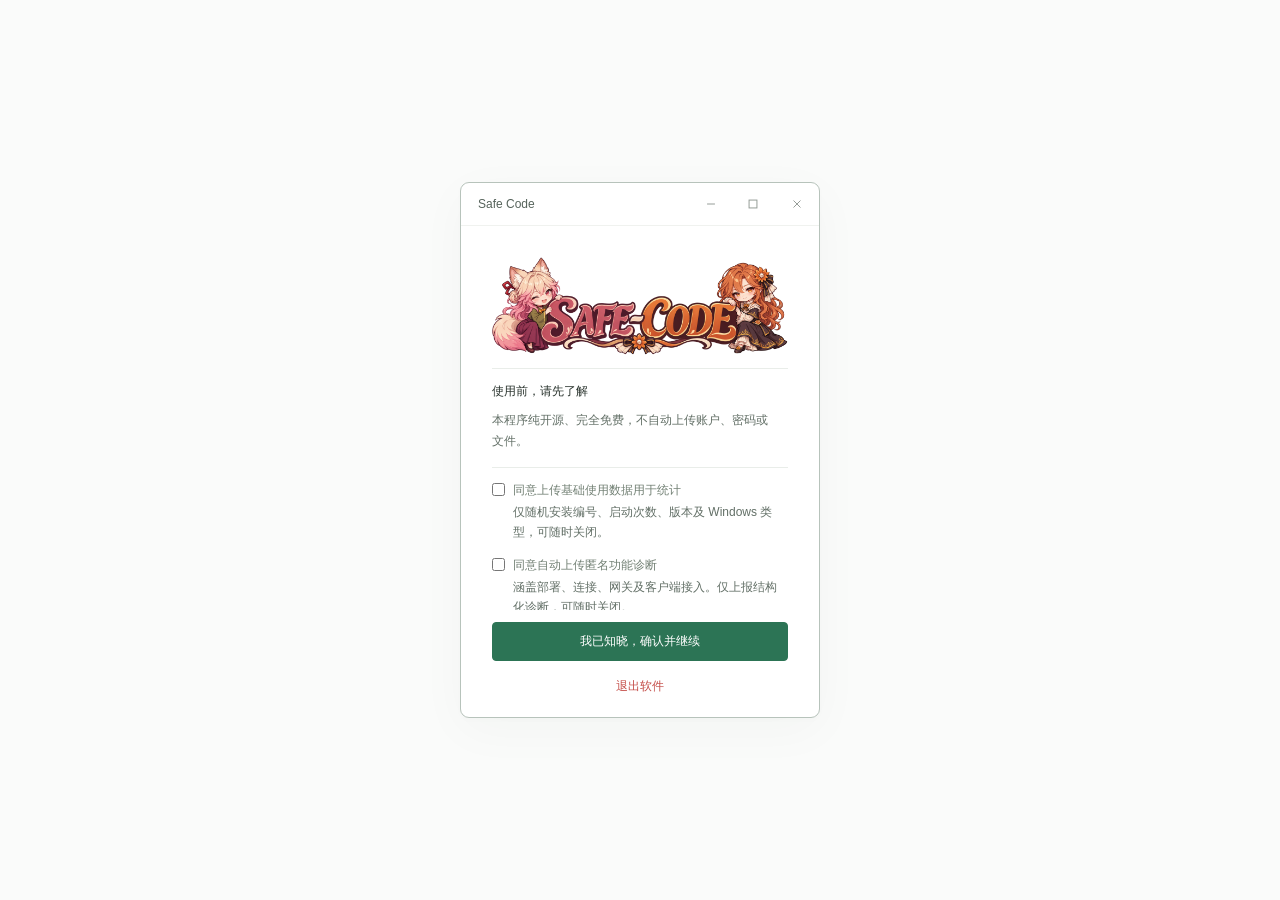
==== web/index.html @ e432a62a "Release 0.4.15 with gateway revision indicators and desktop conversation recovery" ====
<!doctype html>
<html lang="zh-CN">
<head><meta charset="UTF-8"><meta name="viewport" content="width=device-width,initial-scale=1"><title>Safe Code</title><link rel="stylesheet" href="styles.css"></head>
<body>
<main class="window" id="window" aria-label="Safe Code 应用窗口">
  <header class="titlebar"><div class="titlebar-brand"><span class="app-name">Safe Code</span><button id="title-update-notice" class="update-notice" data-open-services hidden title="打开更新与反馈"><span class="update-notice-dot" aria-hidden="true"></span>发现新版本</button></div><div class="window-controls"><button id="minimize" class="window-control" aria-label="最小化" title="最小化"><svg viewBox="0 0 16 16"><path d="M3.5 8h9"/></svg></button><button id="maximize" class="window-control" aria-label="最大化" title="最大化"><svg viewBox="0 0 16 16"><rect x="3.5" y="3.5" width="9" height="9"/></svg></button><button id="close" class="close" aria-label="关闭窗口" title="关闭窗口"><svg viewBox="0 0 16 16"><path d="m4 4 8 8m0-8-8 8"/></svg></button></div></header>
  <section class="screen" id="notice-screen" hidden>
    <div class="notice-content">
    <div class="intro"><img class="notice-logo" src="../assets/safe-code-logo.png" alt="Safe Code" width="2172" height="724"></div>
    <div class="declaration"><h2>使用前，请先了解</h2><p>本程序纯开源、完全免费，不自动上传账户、密码或文件。</p></div>
    <label class="usage-consent"><input type="checkbox" id="usage-consent"><span>同意上传基础使用数据用于统计<small>仅随机安装编号、启动次数、版本及 <span data-os-label>Windows</span> 类型，可随时关闭。</small></span></label><label class="usage-consent"><input type="checkbox" id="diagnostics-consent"><span>同意自动上传匿名功能诊断<small>涵盖部署、连接、网关及客户端接入。仅上报结构化诊断，可随时关闭。</small></span></label><div class="diagnostic-notice" role="note" aria-label="诊断须知">
      <p>诊断须知：开启后自动上传操作结果、失败阶段及错误分类，使用随机安装编号、会话编号和问题编号关联重试，不采集真实身份。网关请求失败时附带连接阶段、HTTP 状态、并发槽位和上游明确返回的错误类型及请求编号。</p>
      <p>提交反馈时，会附带本次使用中最近一次失败的诊断摘要（24 小时内），不上传原始日志。</p>
      <p>关闭匿名诊断会清除本机诊断关联编号，之后的反馈不附带诊断。已上传诊断保留 30 天，反馈及其摘要保留 180 天。</p>
    </div><div class="notice-services"><button class="text-button" data-open-services>更新与反馈</button></div></div><div class="bottom-actions"><button class="primary" id="accept">我已知晓，确认并继续</button><button class="plain" id="exit">退出软件</button></div>

  </section>
  <section class="screen" id="login-screen" hidden>
    <div class="login-heading"><div class="login-methods"><span class="kicker">连接你的工作空间</span><button type="button" class="text-button" id="desktop-key-login" hidden>API Key 接入</button></div><h1>登录服务器</h1><p>填写 VPS 控制台提供的服务器登录信息。</p></div>
    <form id="login-form" autocomplete="off">
      <label for="ip">IP 地址</label><input id="ip" name="ip" placeholder="例如 203.0.113.10" required spellcheck="false" autocomplete="off">
      <label for="username">用户名</label><input id="username" name="username" placeholder="例如 root" required spellcheck="false" autocomplete="off">
      <label for="password">密码</label><div class="password-wrap"><input id="password" name="password" type="password" placeholder="请输入服务器密码" required autocomplete="off"><button type="button" class="reveal" id="reveal" aria-label="显示密码"></button></div>
      <div id="connection-message" class="connection-message" role="status"></div><p class="rating-disclosure">服务器 IP 地址将进行 Net.Coffee 评分。</p>
      <button class="primary" id="connect" type="submit">连接服务器</button>
      <div class="login-help-actions"><button class="primary" id="advanced-connect" type="button">高级连接</button><button class="login-help-button" id="login-help" type="button">这些信息在哪？</button></div>
    </form>
    <button class="text-button" id="restore-saved-login" type="button" hidden>读取已保存的登录信息</button>
    <button class="plain back" id="back">返回使用声明</button>
  </section>
  <section class="screen api-access" id="api-screen" aria-labelledby="api-title" hidden>
    <header class="api-heading">
      <div><h1 id="api-title" tabindex="-1">API 接入</h1><p id="api-state" role="status"><span aria-hidden="true"></span><b id="api-state-label">未接入</b><span id="api-device"></span></p></div>
      <button class="text-button" id="api-server-mode" type="button">服务器模式</button>
    </header>
    <dl class="api-metrics">
      <div><dt>本次接入时长</dt><dd id="api-duration">—</dd></div>
      <div><dt>钱包余额</dt><dd id="api-balance">—</dd></div>
      <div><dt>累计费用</dt><dd id="api-spend">—</dd></div>
    </dl>
    <section class="api-usage" aria-labelledby="api-usage-title">
      <header class="api-usage-heading"><div><h2 id="api-usage-title">模型用量</h2><p>当前 Key 累计</p></div><button class="text-button" type="button" id="api-usage-refresh">刷新用量</button></header>
      <div class="api-usage-table" id="api-usage-content">
        <table id="api-model-table" hidden><thead><tr><th scope="col">模型</th><th scope="col">用量（Token）</th><th scope="col">费用（USD）</th></tr></thead><tbody id="api-models"></tbody></table>
        <p id="api-usage-message" role="status">正在查询用量…</p>
      </div>
    </section>
    <footer class="api-actions">
      <div><button class="text-button" type="button" id="api-manage-key">接入设置</button><button class="text-button" type="button" data-open-services>更新与反馈</button></div>
      <div><button class="key-secondary" type="button" id="api-switch-key">更换 Key</button><button class="primary" type="button" id="api-open-claude">打开 Claude Desktop</button></div>
    </footer>
  </section>
  <section class="workspace" id="workspace-screen" hidden>
    <div id="connection-progress" class="connection-progress" hidden role="status"><span class="connection-spinner" aria-hidden="true"></span><span id="connection-progress-text">正在连接服务器…</span><button id="cancel-connect" class="text-button">取消连接</button><button id="retry-connect" class="text-button" hidden>重试</button><button id="edit-connection" class="text-button" hidden>返回登录</button></div><div class="connected-header"><div class="connection-card"><div class="ip-addresses"><div class="ip-address-row"><span class="ip-address-label">入口 IP</span><span class="ip-address-value" id="server-ingress"></span></div><div class="ip-address-row"><span class="ip-address-label">出口 IP</span><span class="ip-address-value" id="server-address"></span></div></div><dl id="server-resources" class="server-resources" aria-label="服务器实时资源监控" title="连接服务器后每5秒更新；内存与硬盘按 GiB 显示"><div><dt>CPU</dt><dd id="resource-cpu">—</dd></div><div><dt>内存</dt><dd id="resource-memory">— / — G</dd></div><div><dt>硬盘</dt><dd id="resource-disk">— / — G</dd></div></dl><div class="connection-details-row"><p class="server-metadata"><span id="server-user"></span> <span class="separator">/</span> Ubuntu 24.04 <span class="separator">/</span> SSH</p><button type="button" id="update-login-password" class="text-button credential-entry" hidden>更新登录密码</button></div></div><section class="network-card" aria-label="服务器网络状态"><div class="network-top"><div><span class="metric-label">连接延迟 </span><strong>168 <small>ms</small></strong></div><div><span class="metric-label">丢包率 </span><strong>0 <small>%</small></strong></div></div><div class="ip-intel"><div class="ip-intel-label"><span>IP 归属与评分</span><span id="rating-state"></span></div><div class="ip-intel-data"><span id="ip-location">美国 · 纽约</span><strong><span id="ip-score">85</span><small id="score-unit"> / 100</small></strong></div></div><div class="environment-rating" title="连接后自动在VPS工作用户的Chrome环境中检测；风险分越低越好，属于非官方估计。"><span>环境评分</span><strong id="environment-rating-result" role="status">未连接</strong></div><span id="score-source">Net.Coffee · IP 评分</span></section><div class="header-controls"><div class="mode-buttons" aria-label="工作模式"><button class="mode-button active" id="deployment-mode" aria-pressed="true">部署模式</button><button class="mode-button" id="maintenance-mode" aria-pressed="false">维护模式</button><button type="button" class="mode-button" id="desktop-key-workspace" hidden>API Key 接入</button></div><div class="header-extras"><nav class="resource-links" aria-label="相关链接"><a class="resource-link" data-resource="vps"><svg viewBox="0 0 24 24" aria-hidden="true"><circle cx="12" cy="12" r="9"/><path d="M3 12h18M12 3c-5 5-5 13 0 18M12 3c5 5 5 13 0 18M5 7h14M5 17h14"/></svg><span>VPS 推荐</span></a><a class="resource-link" data-resource="qq"><svg class="brand-icon" viewBox="0 0 24 24" aria-hidden="true"><path d="M12 2C8.7 2 6.8 4.6 7 8c-1 1.3-1.3 3-1.4 4.4L3.8 16c-.4 1 .2 1.7 1 1.2l1.4-1c.5 1.8 1.5 3.1 2.6 3.8l-2 1c-.9.5-.5 1 1 1h3l1.2-1 1.2 1h3c1.5 0 1.9-.5 1-1l-2-1c1.1-.7 2.1-2 2.6-3.8l1.4 1c.8.5 1.4-.2 1-1.2l-1.8-3.6C18.3 11 18 9.3 17 8c.2-3.4-1.7-6-5-6Z"/><ellipse class="icon-cutout" cx="12" cy="14.8" rx="4" ry="4.2"/><ellipse class="icon-cutout" cx="10.1" cy="6.8" rx="1" ry="1.5"/><ellipse class="icon-cutout" cx="13.9" cy="6.8" rx="1" ry="1.5"/><path class="icon-cutout" d="m10 9 2-1 2 1-2 1Z"/></svg><span>QQ 群</span></a><a class="resource-link" data-resource="github"><svg class="brand-icon" viewBox="0 0 24 24" aria-hidden="true"><path d="M12 2C6.48 2 2 6.48 2 12c0 4.42 2.87 8.17 6.84 9.49.5.09.68-.22.68-.48v-1.86c-2.78.6-3.37-1.18-3.37-1.18-.45-1.16-1.11-1.47-1.11-1.47-.91-.62.07-.61.07-.61 1 .07 1.53 1.03 1.53 1.03.89 1.53 2.34 1.09 2.91.83.09-.65.35-1.09.64-1.34-2.22-.25-4.56-1.11-4.56-4.94 0-1.09.39-1.99 1.03-2.69-.1-.25-.45-1.27.1-2.65 0 0 .84-.27 2.75 1.03A9.58 9.58 0 0 1 12 6.82c.85 0 1.71.11 2.51.34 1.91-1.3 2.75-1.03 2.75-1.03.55 1.38.2 2.4.1 2.65.64.7 1.03 1.6 1.03 2.69 0 3.84-2.34 4.69-4.58 4.94.36.31.68.92.68 1.85v2.75c0 .27.18.58.69.48A10 10 0 0 0 22 12c0-5.52-4.48-10-10-10Z"/></svg><span>GitHub</span></a></nav><img class="header-illustration" src="../assets/workspace-mascot.png" alt="" width="156" height="156" draggable="false"></div></div></div>
    <div class="deployment-panel" id="deployment-panel"><div class="deployment-heading"><h2>配置开发环境</h2><span>按步骤部署，或一次完成。</span></div>
    <div class="steps" id="steps"></div>
    <div class="deploy-footer"><div><span id="overall-status" role="status">0 / 7 已完成</span><p id="overall-detail">请先分别打开前两项「自定义」并保存设置。</p><p id="reboot-required" role="status" hidden>系统更新已安装，需要重启服务器。</p></div><div class="batch-actions"><button class="text-button" id="cancel-selection" hidden>取消</button><button class="primary" id="deploy-all" disabled>一键部署</button></div></div>
    </div>
    <section class="maintenance-panel" id="maintenance-panel" hidden>
      <div class="maintenance-cards unified-maintenance-cards">
        <button class="maintenance-card" id="account-card"><svg viewBox="0 0 24 24"><circle cx="12" cy="8" r="4"/><path d="M4 21v-2a8 8 0 0 1 16 0v2"/></svg><h3>工作账户</h3><p>查看用户名与密码</p><span>查看账户</span></button>
        <article class="maintenance-card desktop-card"><button class="maintenance-card-trigger" id="desktop-card"><svg viewBox="0 0 24 24"><rect x="3" y="3" width="18" height="13" rx="2"/><path d="M12 16v5M7 21h10"/></svg><h3>远程桌面</h3><p>打开并连接服务器桌面</p><span>打开桌面</span></button><button type="button" id="desktop-resolution" class="text-button resolution-link">分辨率设置</button></article>
        <button class="maintenance-card" id="terminal-card"><svg viewBox="0 0 24 24"><rect x="3" y="4" width="18" height="16" rx="2"/><path d="m7 9 3 3-3 3m6 0h4"/></svg><h3>SSH 终端</h3><p>打开终端并连接服务器</p><span>连接终端</span></button>
        <article class="advanced-card"><div class="advanced-copy"><svg viewBox="0 0 24 24"><path d="M3 7V5a1 1 0 0 1 1-1h5l2 3h9a1 1 0 0 1 1 1v11a1 1 0 0 1-1 1H4a1 1 0 0 1-1-1Z"/><path d="M9 13h6m-3-3v6"/></svg><div><h3>目录挂载</h3><p id="mount-summary">将本机目录挂载到服务器，支持多组目录。</p></div></div><div class="advanced-actions"><span id="mount-state">未安装</span><button class="deploy-button" id="install-mount">安装</button><button class="deploy-button" id="mount-settings">设置</button></div></article>
        <article class="advanced-card"><div class="advanced-copy"><svg viewBox="0 0 24 24"><rect x="3" y="4" width="18" height="16" rx="2"/><path d="M3 9h18m-13 4-2 2 2 2m8-4 2 2-2 2"/></svg><div><h3>CloudCLI 网页界面</h3><p>在浏览器中使用 Claude Code。</p></div></div><div class="advanced-actions"><span id="cloud-state">未安装</span><button class="deploy-button" id="install-cloud">安装</button><button class="deploy-button" id="open-cloud" disabled>打开</button><button class="deploy-button" id="open-cloud-remote" disabled>其它设备打开</button></div></article>
        <article class="advanced-card"><div class="advanced-copy"><svg viewBox="0 0 24 24"><path d="M4 7h15m-4-4 4 4-4 4M20 17H5m4-4-4 4 4 4"/></svg><div><h3>出入口 IP</h3><p id="ip-policy-summary">入口用于接入，住宅 IP 用于出站。</p></div></div><div class="advanced-actions"><span id="ip-policy-state">未锁定</span><button class="deploy-button" id="change-ips">更换IP</button><button class="deploy-button" id="socks-experimental">开发模式</button></div></article>
        <article class="advanced-card host-control-card"><div class="advanced-copy"><svg viewBox="0 0 24 24"><rect x="3" y="3" width="18" height="13" rx="2"/><path d="M8 21h8m-4-5v5M7 8l3 2-3 2m6 0h4"/></svg><div><h3>本机远程控制</h3><p id="host-summary">让服务器上的 AI 连接本机命令行，操作本机文件和程序。</p></div></div><div class="host-card-actions"><span id="host-state">未启用</span><button class="deploy-button" id="host-manage" disabled>设置</button></div></article>
        <article class="advanced-card claude-desktop-card"><div class="advanced-copy"><img class="client-logo" src="../assets/claude-client.png" alt="" width="22" height="22"><div><div class="client-card-heading"><h3>Claude Desktop 接入</h3><button type="button" class="text-button" id="desktop-key-settings" hidden>API Key 接入</button></div><p>使用 Safe Code API Key 连接服务器上的 Claude。</p><p id="claude-connection-reason" role="status"></p></div></div><div class="bridge-card-actions"><span id="claude-desktop-state">未启用</span><button type="button" class="deploy-button" id="claude-desktop-launch" disabled aria-label="打开 Claude Desktop 客户端">打开客户端</button><button class="deploy-button" id="claude-desktop-manage" disabled>网关设置</button></div></article>
        <article class="advanced-card bridge-card"><div class="advanced-copy"><img class="client-logo" src="../assets/codex-client.webp" alt="" width="22" height="22"><div><div class="client-card-heading"><h3>本地 Codex 接入</h3><p class="bridge-credit" id="bridge-credit">特别鸣谢：亚撒西の空白</p></div><p id="bridge-summary">习惯 Codex 客户端？在里面连接服务器上的 Claude。</p></div></div><div class="bridge-card-actions"><span id="bridge-state">未启动</span><button type="button" class="deploy-button" id="codex-launch" disabled aria-label="打开 Codex 客户端">打开客户端</button><button class="deploy-button" id="bridge-manage" disabled>设置</button></div></article>
      </div>
    </section>
    <div class="workspace-bottom"><span>SAFE CODE <span class="separator">/</span> 开源 · 免费 · 本地运行</span><div class="gateway-statuses"><button type="button" id="mount-guard-status" class="text-button inactive" title="查看挂载守护状态">挂载守护 · 未挂载</button><span id="claude-gateway-status" aria-live="polite" class="gateway-status inactive">Claude 未接入</span><span id="codex-gateway-status" aria-live="polite" class="gateway-status inactive">Codex网关未启用</span></div><div class="workspace-bottom-actions"><button class="text-button" data-open-services id="services-entry">更新与反馈</button></div>
      <div class="public-gateway-footer" id="public-gateway-footer" hidden>
        <button type="button" id="public-gateway-runtime" class="gateway-status">公网网关 · 正在读取</button>
        <div id="footer-claude-limits" class="gateway-quota" role="group" aria-label="Claude 订阅用量" hidden>
          <span>Claude 用量</span><span hidden>5 小时剩余 <strong data-limit="five_hour"></strong></span><span hidden>7 天剩余 <strong data-limit="seven_day"></strong></span><button type="button" class="quota-refresh" aria-label="查询 Claude 用量" title="查询 Claude 用量"><svg aria-hidden="true" viewBox="0 0 24 24" fill="none" stroke="currentColor" stroke-width="2" stroke-linecap="round" stroke-linejoin="round"><path d="M20 8a8 8 0 1 0 0 8m0-12v4h-4"/></svg></button>
        </div>
      </div>
    </div>
  </section>
</main>
<dialog class="account-window" id="maintenance-result" aria-labelledby="result-title"><header class="titlebar"><span class="app-name" id="result-title">工作账户</span><button class="close" id="close-result" aria-label="关闭账户窗口"><svg viewBox="0 0 16 16"><path d="m4 4 8 8m0-8-8 8"/></svg></button></header><div class="account-body"><h2>工作账户</h2><p class="account-description">用于登录远程桌面和日常开发。</p><div id="result-body"></div><button class="primary" id="account-done">关闭</button></div></dialog>
<dialog id="key-list-dialog" class="config-dialog" aria-labelledby="key-list-title">
  <header class="titlebar"><span class="app-name" id="key-list-title">更换 Key</span><button class="close" type="button" id="key-list-close" aria-label="关闭"><svg viewBox="0 0 16 16"><path d="m4 4 8 8m0-8-8 8"/></svg></button></header>
  <div class="config-body key-library">
    <div class="key-list-heading"><h2>已保存的 Key</h2><button type="button" class="text-button" id="key-add">添加 Key</button></div>
    <div id="key-list"></div>
    <form id="key-add-form" autocomplete="off" hidden>
      <label for="key-label">名称</label><input id="key-label" maxlength="64" placeholder="例如：测试网关" required>
      <label for="key-code">接入 Key</label><input type="password" id="key-code" maxlength="2048" autocomplete="off" spellcheck="false" placeholder="粘贴完整接入 Key" required>
      <div><button type="button" class="text-button" id="key-add-cancel">取消</button><button class="key-secondary" type="submit">保存 Key</button></div>
    </form>
    <p id="key-list-status" role="status"></p>
    <small>切换后会重新打开 Claude Desktop。</small>
  </div>
</dialog>
<dialog id="desktop-key-dialog" class="config-dialog" aria-labelledby="desktop-key-title">
  <header class="titlebar"><span class="app-name" id="desktop-key-title">Safe Code API · Key 接入</span><button type="button" class="close" id="desktop-key-close" aria-label="关闭"><svg viewBox="0 0 16 16"><path d="m4 4 8 8m0-8-8 8"/></svg></button></header>
  <form id="desktop-key-form" class="config-body" autocomplete="off">
    <p class="config-description">粘贴 Safe Code API 签发的 Key，即可连接远端 Claude Code。<br>使用时请保持 SafeCode 运行。</p>
    <div id="desktop-key-field"><label for="desktop-key-input">接入 Key</label><input type="password" id="desktop-key-input" placeholder="粘贴完整接入 Key" autocomplete="off" spellcheck="false" maxlength="2048" required></div>
    <p id="desktop-key-progress" role="status" aria-live="polite"></p>
    <div class="config-footer"><button type="button" class="text-button" id="key-library-entry">已保存的 Key</button><button type="button" class="text-button" id="desktop-key-replace" hidden>更换 Key</button><button type="button" class="text-button" id="desktop-key-refresh" hidden>刷新模型</button><button type="button" class="text-button" id="desktop-key-disable" hidden>停用接入</button><button type="submit" class="primary" id="desktop-key-enable">验证并启用</button><button type="button" class="primary" id="desktop-key-resume" hidden>重新启用</button><button type="button" class="primary" id="desktop-key-open" disabled hidden><span>打开<br>Claude Desktop</span></button></div>
  </form>
</dialog>
<dialog id="ip-policy-dialog" class="config-dialog" aria-labelledby="ip-policy-title"><header class="titlebar"><span class="app-name" id="ip-policy-title">出入口 IP 设置</span><button class="close" id="close-ip-policy" aria-label="关闭出入口设置"><svg viewBox="0 0 16 16"><path d="m4 4 8 8m0-8-8 8"/></svg></button></header><form id="ip-policy-form" class="config-body"><h2>入口与出口，各司其职。</h2><p class="config-description">从服务器检测到的地址中选择，不支持手动输入。</p><div class="ip-choice-field"><label id="ingress-ip-label" for="ingress-ip-trigger">入口 IP</label><div class="ip-picker" data-ip-picker="ingress-ip-input"><select id="ingress-ip-input" hidden tabindex="-1" aria-hidden="true"></select></div></div><div class="ip-choice-field"><label id="egress-ip-label" for="egress-ip-trigger">出口 IP</label><div class="ip-picker" data-ip-picker="egress-ip-input"><select id="egress-ip-input" hidden tabindex="-1" aria-hidden="true"></select></div></div><label class="policy-toggle"><input type="checkbox" id="lock-ingress"><span>锁定入口接入<small>管理连接仅通过指定的入口 IP。</small></span></label><label class="policy-toggle"><input type="checkbox" id="lock-egress"><span>固定住宅出口</span></label><div class="config-footer"><span id="ip-policy-hint">保存前验证入口与真实出口，失败自动回退。</span><button class="primary" type="submit">保存设置</button></div></form></dialog>
<dialog id="socks-dialog" class="config-dialog" aria-labelledby="socks-title">
  <header class="titlebar"><span class="app-name" id="socks-title">开发模式</span><button type="button" class="close" id="socks-close" aria-label="关闭开发模式"><svg viewBox="0 0 16 16"><path d="m4 4 8 8m0-8-8 8"/></svg></button></header>
  <form class="config-body" id="socks-form">
    <h2>SOCKS5 整机出口</h2>
    <p class="config-description">保留机房 IP 接入，把 Ubuntu 主机主动发起的 TCP 和 UDP 连接通过代理出站。</p>
    <div class="socks-warning" role="note"><strong>开发功能，谨慎使用</strong><p>代理故障时，受控的出站连接会中断。原入口的入站回复保留，包括 SSH 管理连接。</p></div>
    <div id="socks-setup">
      <label for="socks-url">SOCKS5 代理地址</label>
      <div class="socks-input-row">
        <input id="socks-url" type="password" placeholder="socks5://用户名:密码@公网IPv4:端口" maxlength="2048" autocomplete="off" spellcheck="false" aria-describedby="socks-input-hint">
        <button type="button" class="deploy-button" id="socks-test" disabled>检测 TCP / UDP</button>
      </div>
      <small id="socks-input-hint">支持带认证的公网 IPv4 代理。UDP 中继需使用同一 IP。</small>
      <label class="policy-toggle socks-consent"><input type="checkbox" id="socks-confirm" disabled><span>我了解出站可能中断，确认启用整机代理</span></label>
    </div>
    <dl class="socks-results" aria-live="polite">
      <div><dt>TCP</dt><dd id="socks-tcp">待检测</dd></div>
      <div><dt>UDP</dt><dd id="socks-udp">待检测</dd></div>
      <div><dt>对外出口 IP</dt><dd id="socks-observed">待检测</dd></div>
    </dl>
    <div class="config-footer">
      <span id="socks-status" role="status">连接 Ubuntu 服务器后可使用。</span>
      <button class="primary" type="submit" id="socks-enable" disabled>启用整机出口</button>
      <button class="deploy-button" type="button" id="socks-disable" hidden>停用并恢复原出口</button>
    </div>
  </form>
</dialog>
<dialog id="localization-dialog" class="config-dialog" aria-labelledby="localization-title"><header class="titlebar"><span class="app-name" id="localization-title">本土化设置</span><button class="close" id="close-localization" aria-label="关闭本土化设置"><svg viewBox="0 0 16 16"><path d="m4 4 8 8m0-8-8 8"/></svg></button></header><form id="localization-form" class="config-body"><h2>选择服务器的所在地</h2><p class="config-description">所在地决定部署使用的时区和系统语言。</p><label for="locale-region">所在地<select id="locale-region" required><option value="" disabled selected>请选择所在地</option><option value="jp">日本</option><option value="us_ny">美国 · 纽约</option><option value="us_la">美国 · 洛杉矶</option><option value="sg">新加坡</option><option value="gb">英国</option><option value="de">德国</option><option value="de_fra">德国 · 法兰克福</option><option value="kr">韩国</option></select></label><div class="locale-preview"><div><span>时区</span><strong id="locale-timezone"></strong></div><div><span>系统语言</span><strong id="locale-language"></strong></div><div><span>Locale</span><strong id="locale-code"></strong></div></div><div class="config-footer"><span id="locale-hint" role="status">请先选择所在地。</span><button class="primary" type="submit" disabled>保存设置</button></div></form></dialog>
<dialog id="bridge-dialog" class="config-dialog bridge-dialog" aria-labelledby="bridge-title"><header class="titlebar"><span class="app-name" id="bridge-title">本地 Codex 接入</span><button type="button" class="close" id="bridge-close" aria-label="关闭 Codex 接入设置">×</button></header><form id="bridge-form" class="config-body"><h2>用熟悉的 Codex 界面，与 Claude 工作</h2><p class="config-description">通过 SSH 调用当前服务器上的 Claude Code。需要先在服务器完成 Claude 登录；本机需要 Codex，可使用 CC Switch 添加供应商。使用期间保持 Safe Code 运行。</p><div class="bridge-fields"><label>Claude 模型<input id="bridge-model" value="sonnet" required maxlength="80" placeholder="sonnet / opus / haiku 或完整模型标识"></label><label>本机端口<input id="bridge-port" type="number" min="1024" max="65535" value="18797" required></label></div><p class="config-description">模型名称不代表账户已有权限，实际可用性需以 Claude 账户及真实请求为准。</p><label class="bridge-check"><input type="checkbox" id="bridge-write"><span>允许修改当前 Codex 项目<small>按 Codex 现有审批设置执行；不勾选时，项目仅供读取。默认严格模式不开放本机命令行和浏览器工具。</small></span></label><label class="bridge-check"><input type="checkbox" id="bridge-consent"><span>我已阅读第三方适配器警告，同意通过 VPS 使用 Claude<small>随包提供的第三方适配组件未数字签名。聊天、附件和允许共享的项目内容会交给 VPS 与 Claude 处理，消耗你自己的 Claude 额度。文本会尝试脱敏；图片/PDF 仍需自行检查。</small></span></label><div id="bridge-config-area" hidden><div class="bridge-connect-info"><span>本机接口</span><code id="bridge-url"></code></div><div class="bridge-config-buttons"><button type="button" class="deploy-button" id="bridge-copy-config">复制供应商配置</button><button type="button" class="deploy-button" id="bridge-copy-key">复制本机密钥</button></div><p class="config-description">CC Switch 中选择 Codex，新增供应商，填写上述接口及本机密钥，再粘贴配置。由你按需切换，不自动覆盖现有供应商。密钥只用于本机适配器，勿截图或发给他人。</p><textarea id="bridge-config" readonly aria-label="Codex 供应商配置" spellcheck="false"></textarea></div><p id="bridge-progress" role="status" aria-live="polite"></p><div class="config-footer"><span id="bridge-dialog-state">未启动</span><button class="primary" type="submit" id="bridge-start" disabled>部署并启动</button><button class="deploy-button" type="button" id="bridge-stop" hidden>停止适配器</button></div><p class="bridge-credit">特别鸣谢：亚撒西の空白 · 第三方许可证随完整测试包保留</p></form></dialog>
<dialog id="claude-desktop-dialog" class="config-dialog claude-desktop-dialog" aria-labelledby="claude-desktop-title">
  <header class="titlebar"><span class="app-name" id="claude-desktop-title">Safe Code API · 公网网关</span><button type="button" class="close" id="claude-desktop-close" aria-label="关闭公网网关设置">×</button></header>
  <form class="config-body" id="safe-code-api-form">
    <div class="claude-desktop-content">
      <p class="config-description">为 Claude Desktop 签发 Safe Code API Key。请妥善保管密钥，持有者可以通过网关使用 VPS 上的 CloudCLI。</p>
      <p id="safe-code-api-progress" class="config-description" role="status"></p>
      <div id="safe-code-cloudcli-config" hidden>
        <p class="config-description">此 VPS 已有 CloudCLI 账户。请在 <a id="safe-code-open-cloudcli" href="#">CloudCLI 设置</a> 中创建后端 API Key，填入下方后继续启用。</p>
        <label for="safe-code-cloudcli-api-key">CloudCLI API Key<input id="safe-code-cloudcli-api-key" type="password" maxlength="512" autocomplete="off"></label>
      </div>
    </div>
    <div class="config-footer">
      <span id="claude-desktop-dialog-state">未启用</span>
      <div class="gateway-footer-actions">
        <button type="button" class="deploy-button" id="safe-code-api-repair" disabled>故障修复</button>
        <button type="button" class="primary" id="safe-code-api-update" hidden disabled>更新网关</button>
        <button type="submit" class="primary" id="safe-code-api-enable" disabled>启用</button>
        <button type="button" class="primary" id="safe-code-api-manage" disabled>管理网关</button>
      </div>
    </div>
  </form>
</dialog>
<dialog id="gateway-repair-dialog" class="config-dialog gateway-repair-dialog" aria-labelledby="gateway-repair-title">
  <header class="titlebar"><span class="app-name" id="gateway-repair-title">Safe Code API · 故障修复</span><button type="button" class="close" data-close-gateway-repair aria-label="关闭故障修复">×</button></header>
  <form class="config-body" id="gateway-repair-form">
    <h2>重装公网网关</h2>
    <p class="config-description">使用当前 Safe Code 客户端内置版本重新安装，保留 API Key、证书、用量记录和监听设置。</p>
    <label class="policy-toggle">
      <input type="checkbox" id="gateway-repair-cloudcli">
      <span>同时重装 CloudCLI<small>重新安装已部署的官方版本，保留账号、对话和项目。</small></span>
    </label>
    <p id="gateway-repair-status" class="config-description" role="status">重装期间服务会短暂中断，建议等正在运行的请求完成。</p>
    <div class="config-footer">
      <button type="button" class="text-button" id="gateway-repair-back" data-close-gateway-repair>取消</button>
      <button type="submit" class="primary" id="gateway-repair-start">开始重装</button>
    </div>
  </form>
</dialog>
<dialog id="host-dialog" class="config-dialog host-dialog" aria-labelledby="host-title"><header class="titlebar"><span class="app-name" id="host-title">本机远程控制</span><button type="button" class="close" id="host-close" aria-label="关闭本机远程控制设置">×</button></header><form id="host-form" class="config-body"><h2>让服务器上的 AI 连接这台电脑</h2><p class="config-description">部署后，将生成的命令发给服务器上的 AI，它就能通过 SSH 进入本机命令行。需要保持 Safe Code 运行。</p><div class="host-permission-note"><strong>这会授予 AI 操作本电脑的能力</strong><p>AI 可以执行命令、运行程序，以及读取、修改、删除当前 Windows 账户可访问的文件。如该账户具有管理员权限，AI 也可能以管理员权限操作。请只向你信任的服务器和 AI 开放。</p><p>停用会断开控制通道，不会撤销已经执行的操作。</p></div><label for="host-alias">连接别名<input id="host-alias" maxlength="32" pattern="[a-z][a-z0-9_-]{0,31}" autocomplete="off" placeholder="例如 win 或 local"></label><label class="policy-toggle host-risk"><input type="checkbox" id="host-risk"><span>我已了解并同意授予上述权限<small>当前 Windows 账户需具有管理员权限，部署时会请求确认；仅通过专用加密通道访问。</small></span></label><div id="host-command-area" hidden><p class="config-description">请将下面这条命令发给服务器上的 AI，让它连接你的电脑：</p><div class="host-command-row"><input id="host-command" readonly aria-label="给 AI 的 SSH 连接命令"><button type="button" class="deploy-button" id="host-copy">复制命令</button></div></div><p id="host-progress" role="status" aria-live="polite"></p><div class="config-footer"><span id="host-dialog-state">未启用</span><button class="primary" id="host-enable" type="submit" disabled>同意并开始部署</button><button type="button" class="deploy-button" id="host-disable" hidden>停用本机控制</button></div></form></dialog>
<dialog id="mount-dialog" class="mount-dialog" aria-labelledby="mount-title"><header class="titlebar"><span class="app-name" id="mount-title">目录挂载设置</span><button type="button" class="close" id="close-mount" aria-label="关闭挂载设置"><svg viewBox="0 0 16 16"><path d="m4 4 8 8m0-8-8 8"/></svg></button></header><form id="mount-form"><div class="mount-intro"><h2>挂载你的本地目录</h2><p>请选择新的或空的服务器目录。挂载成功后会自动显示在 CloudCLI 项目列表中。</p></div><div id="mount-list"></div><button type="button" class="add-mount" id="add-mount">＋ 添加目录</button><div class="mount-footer"><span id="mount-count">支持多组目录挂载</span><button class="primary" type="submit">保存设置</button></div></form></dialog>
<dialog id="client-window" class="client-window" aria-labelledby="client-window-title"><header class="titlebar"><span class="app-name" id="client-window-title"></span><button class="close" id="close-client" aria-label="关闭客户端窗口"><svg viewBox="0 0 16 16"><path d="m4 4 8 8m0-8-8 8"/></svg></button></header><iframe id="client-frame" title="客户端窗口"></iframe></dialog>
<button id="restore-window" hidden aria-label="恢复 Safe Code 窗口">Safe Code <span>恢复窗口</span></button>
<dialog id="account-settings" class="config-dialog"><header class="titlebar"><span class="app-name">自定义工作环境</span><button type="button" class="close" onclick="this.closest('dialog').close()" aria-label="关闭"><svg viewBox="0 0 16 16"><path d="m4 4 8 8m0-8-8 8"/></svg></button></header><form id="account-settings-form" class="config-body"><label>机器名称<input id="custom-hostname" required maxlength="63" pattern="[a-zA-Z0-9](?:[a-zA-Z0-9\-]{0,61}[a-zA-Z0-9])?" title="使用 1–63 位字母、数字或短横线，首尾须为字母或数字。" placeholder="例如 safe-workstation"></label><label>工作用户名<input id="custom-username" required maxlength="31" pattern="[a-z][a-z0-9_\-]{1,30}" title="使用 2–31 位小写字母、数字、下划线或短横线，以小写字母开头。" value="workspace"></label><label>工作密码<div class="password-wrap"><input id="custom-password" type="password" minlength="12" maxlength="256" title="留空或输入 12–256 位工作密码。" autocomplete="new-password" placeholder="至少 12 位；留空保留旧密码或自动生成"><button type="button" class="reveal" data-reveal="custom-password" aria-label="显示密码"></button></div></label><p class="config-description" id="account-custom-hint">将按这些设置部署工作环境。</p><div class="config-footer"><span></span><button class="primary" type="submit">保存</button></div></form></dialog>
<dialog id="remote-folder-dialog" class="config-dialog"><header class="titlebar"><span class="app-name">选择服务器目录</span><button type="button" class="close" onclick="this.closest('dialog').close()" aria-label="关闭"><svg viewBox="0 0 16 16"><path d="m4 4 8 8m0-8-8 8"/></svg></button></header><div class="config-body"><div class="folder-toolbar"><button type="button" id="folder-new" class="text-button">新建空白文件夹</button><button id="folder-up" class="text-button">上一级</button><span id="folder-path"></span></div><div id="folder-list" role="list"></div><p id="folder-error" role="status"></p><pre id="folder-log" class="folder-log" role="log" aria-live="polite"></pre><button type="button" id="folder-retry" class="text-button" hidden>重试读取</button><div class="config-footer"><span></span><button id="folder-confirm" class="primary">选择此目录</button></div></div></dialog>
<dialog id="create-folder-dialog" class="config-dialog" aria-labelledby="create-folder-title"><header class="titlebar"><span class="app-name" id="create-folder-title">新建空白文件夹</span><button type="button" class="close" aria-label="关闭" onclick="this.closest('dialog').close()">×</button></header><form id="create-folder-form" class="config-body"><label for="create-folder-name">文件夹名称<input id="create-folder-name" required maxlength="128" autocomplete="off" placeholder="例如 my-project"></label><p class="config-description" id="create-folder-parent"></p><p id="create-folder-error" role="status"></p><div class="config-footer"><span>创建成功后会自动选中。</span><button class="primary" type="submit">创建并选择</button></div></form></dialog>
<dialog id="services-dialog" class="config-dialog" aria-labelledby="services-title">
  <header class="titlebar"><span class="app-name" id="services-title">更新与反馈</span><button type="button" class="close" onclick="this.closest('dialog').close()" aria-label="关闭"><svg viewBox="0 0 16 16"><path d="m4 4 8 8m0-8-8 8"/></svg></button></header>
  <div class="config-body">
    <div class="service-section"><h3>软件更新</h3><p id="update-status" role="status">从 GitHub 检查正式版本。</p><div class="service-buttons"><button class="deploy-button" id="check-update">检查更新</button><button class="deploy-button" id="release-page" hidden>打开下载页</button><button class="deploy-button" id="download-update" hidden>下载更新</button><button class="deploy-button" id="install-update" hidden>安装更新</button></div></div>
    <form id="feedback-form" class="service-section"><h3>意见反馈</h3><textarea id="feedback-message" minlength="5" maxlength="4000" rows="3" required placeholder="请描述遇到的问题，不要填写密码或密钥。"></textarea><p id="feedback-status" role="status">提交你填写的文字及软件版本；开启匿名诊断时，可关联最近一次失败的问题编号与诊断摘要。</p><button class="primary" id="feedback-send" type="submit">提交反馈</button></form>
    <div class="service-section service-consents">
      <label class="usage-consent"><input type="checkbox" id="settings-usage-consent"><span>同意上传基础使用数据用于统计</span></label>
      <label class="usage-consent"><input type="checkbox" id="settings-diagnostics-consent"><span>同意自动上传匿名功能诊断</span></label>
      <p id="usage-detail">基础统计和匿名诊断默认关闭，须主动勾选并确认声明才会自动上报。基础统计仅含随机安装编号、启动次数、版本及 <span data-os-label>Windows</span> 类型。匿名诊断覆盖部署、维护、网关和客户端接入，网关请求失败时会附带阶段、HTTP 状态及上游返回的错误类型和请求编号。升级后请重新选择是否开启。不发送原始日志、对话内容、账号、密码、密钥、VPS 地址、路径或文件。两个开关均可随时关闭。 <span id="usage-recipient"></span></p>
      <p class="diagnostic-notice">诊断须知：开启后自动上传操作结果、失败阶段及错误分类，并使用随机安装编号、会话编号和问题编号关联重试；不采集真实身份。提交反馈时会附带本次使用中最近一次失败的诊断摘要（24 小时内），不上传原始日志。关闭匿名诊断会清除本机诊断关联编号，之后的反馈不附带诊断；已上传诊断保留 30 天，反馈及其摘要保留 180 天。</p>
    </div>
  </div>
</dialog>
<dialog id="app-message-dialog" class="small-dialog" aria-labelledby="app-message-title"><header class="titlebar"><span class="app-name" id="app-message-title">提示</span><button type="button" class="close" data-dialog-dismiss aria-label="关闭"><svg viewBox="0 0 16 16"><path d="m4 4 8 8m0-8-8 8"/></svg></button></header><div class="small-dialog-body"><p id="app-message-body"></p><details id="app-message-details" hidden><summary>查看服务器指纹</summary><pre id="app-message-detail-text"></pre></details><div class="dialog-buttons"><button id="app-message-cancel" class="deploy-button" hidden>取消</button><button id="app-message-confirm" class="primary">知道了</button></div></div></dialog>
<dialog id="login-help-dialog" class="config-dialog login-help-dialog" aria-labelledby="login-help-title"><header class="titlebar"><span class="app-name" id="login-help-title">这些信息在哪？</span><button type="button" class="close" onclick="this.closest('dialog').close()" aria-label="关闭教程"><svg viewBox="0 0 16 16"><path d="m4 4 8 8m0-8-8 8"/></svg></button></header><div class="login-help-body"><img src="../assets/server-login-tutorial.png" alt="VPS 控制台远程连接示例：公网 IP 203.0.113.86，远程用户名 root；点击远程密码旁的查看，获取服务器密码。"><p>打开 VPS 服务商控制台，找到你的服务器的“远程连接”或“登录信息”。将公网 IP、远程用户名和该账户当前的密码填入登录页。</p><p>这里需要服务器登录密码，不是服务商网站的账户密码，也不是 Safe Code 的工作用户密码。修改过 root 密码后，请使用新密码；部分控制台不会同步显示手动修改后的密码。</p></div></dialog>
<dialog id="credential-dialog" class="config-dialog" aria-labelledby="credential-title"><header class="titlebar"><span class="app-name" id="credential-title">更新登录密码</span><button type="button" class="close" id="close-credential" aria-label="关闭"><svg viewBox="0 0 16 16"><path d="m4 4 8 8m0-8-8 8"/></svg></button></header><form id="credential-form" class="config-body"><p id="credential-target" class="credential-target"></p><label for="credential-password">当前服务器登录密码</label><div class="password-wrap"><input id="credential-password" type="password" required autocomplete="new-password" placeholder="请输入修改后的服务器密码"><button type="button" class="reveal" data-reveal="credential-password" aria-label="显示密码"></button></div><p class="config-description">在 VPS 控制台或 SSH 中修改了 root 等登录账户的密码？在这里验证新密码并恢复连接。此操作不会修改服务器密码，原挂载和待上传缓存会保留。</p><p id="credential-error" class="credential-error" role="status"></p><div class="config-footer"><span>恢复后，如远程桌面或网页连接已断开，请重新打开。</span><button type="submit" class="primary">验证并恢复</button></div></form></dialog>
<dialog id="advanced-dialog" class="small-dialog" aria-labelledby="advanced-title"><header class="titlebar"><span class="app-name" id="advanced-title">高级连接</span><button type="button" class="close" onclick="this.closest('dialog').close()" aria-label="关闭"><svg viewBox="0 0 16 16"><path d="m4 4 8 8m0-8-8 8"/></svg></button></header><form id="advanced-form" class="small-dialog-body"><label for="ssh-port">SSH 端口</label><input id="ssh-port" type="text" inputmode="numeric" pattern="[0-9]{1,5}" maxlength="5" required value="22" aria-describedby="ssh-port-hint"><p class="dialog-hint" id="ssh-port-hint">通常为 22；服务商修改过端口时再调整。直接进入可在不连接服务器的情况下预览界面。</p><div class="dialog-buttons advanced-dialog-actions"><button type="submit" class="primary">保存</button><button type="button" class="deploy-button" id="enter-preview">直接进入</button><button type="button" class="deploy-button" onclick="this.closest('dialog').close()">取消</button></div></form></dialog>
<dialog id="resolution-dialog" class="small-dialog"><header class="titlebar"><span class="app-name">远程桌面分辨率</span><button type="button" class="close" onclick="this.closest('dialog').close()" aria-label="关闭"><svg viewBox="0 0 16 16"><path d="m4 4 8 8m0-8-8 8"/></svg></button></header><form id="resolution-form" class="small-dialog-body"><label for="resolution-select">分辨率</label><select id="resolution-select"><option value="1024x768">1024 × 768</option><option value="1280x800">1280 × 800（默认）</option><option value="1366x768">1366 × 768</option><option value="1600x900">1600 × 900</option><option value="1920x1080">1920 × 1080</option><option value="2560x1440">2560 × 1440</option><option value="2560x1600">2560 × 1600</option></select><div id="mac-rdp-options" hidden><label for="rdp-display-mode">显示模式</label><select id="rdp-display-mode"><option value="Original">固定分辨率 · 原始大小</option><option value="Scale">固定分辨率 · 等比缩放</option><option value="Dynamic">动态分辨率 · 随窗口变化</option></select><label class="policy-toggle"><input type="checkbox" id="rdp-fullscreen"><span>启动时全屏</span></label></div><p class="dialog-hint" id="rdp-display-hint">窗口随分辨率变大或缩小；超过屏幕时按比例适配。已打开的窗口也会调整。</p><div class="dialog-buttons"><button type="submit" class="primary">保存</button></div></form></dialog>
<dialog id="operation-log-dialog" class="config-dialog"><header class="titlebar"><span class="app-name" id="operation-log-title">安装进度</span><button type="button" class="close" onclick="this.closest('dialog').close()" aria-label="关闭"><svg viewBox="0 0 16 16"><path d="m4 4 8 8m0-8-8 8"/></svg></button></header><div class="config-body"><p id="operation-log-status" role="status"></p><pre id="operation-log-output" class="operation-log-output" role="log" aria-live="polite"></pre><p class="dialog-hint">关闭此窗口不会中断安装；卡片下方仍显示最新进度。</p></div></dialog>
<dialog id="cloud-remote-dialog" class="config-dialog" aria-labelledby="cloud-remote-title"><header class="titlebar"><span class="app-name" id="cloud-remote-title">其它设备打开</span><button type="button" class="close" id="close-cloud-remote" aria-label="关闭"><svg viewBox="0 0 16 16"><path d="m4 4 8 8m0-8-8 8"/></svg></button></header><div class="config-body"><div id="cloud-remote-warning-view"><h2>风险提示</h2><p class="config-description" style="color:#b44d44;font-size:var(--type-small);line-height:1.8;margin:16px 0 24px">网站即将开放至公网，请确保密码安全，由此产生的损失本软件概不负责</p><div class="dialog-buttons"><button type="button" class="deploy-button" id="cloud-remote-cancel">取消</button><button type="button" class="primary" id="cloud-remote-confirm" style="width:auto;min-width:100px;padding:0 15px">确认</button></div></div><div id="cloud-remote-log-view" hidden><h2>正在开放公网访问</h2><p id="cloud-remote-log-status" class="config-description" style="margin-bottom:12px;color:var(--green)">正在配置服务器监听端口与防火墙…</p><pre id="cloud-remote-log-output" class="operation-log-output" role="log" aria-live="polite"></pre><p class="dialog-hint" style="font-size:var(--type-small);color:#95a296;margin-top:10px">已开始，请等待服务器返回实际进度。</p></div><div id="cloud-remote-success-view" hidden style="text-align:center"><h2 style="font-size:var(--type-medium);margin-bottom:6px">公网访问已就绪</h2><div id="cloud-remote-qrcode" style="display:flex;justify-content:center;margin:16px auto 12px;padding:12px;background:#fff;border:1px solid #e2e8e2;border-radius:6px;width:fit-content"></div><p style="font-size:var(--type-small);color:#556658;margin:8px 0 14px;font-weight:500">请扫描二维码访问或复制链接访问</p><div style="display:flex;align-items:center;justify-content:center;gap:8px;background:#f5f8f5;border:1px solid #dce5dc;border-radius:5px;padding:8px 12px;margin:0 auto 16px;max-width:100%;overflow:hidden"><a id="cloud-remote-url-link" href="#" target="_blank" style="color:var(--green);font-size:var(--type-small);font-family:ui-monospace,Consolas,monospace;text-decoration:none;word-break:break-all"></a><button type="button" class="deploy-button" id="cloud-remote-copy-btn" title="快捷键：Ctrl+C / 点击复制" style="min-width:68px;padding:5px 8px;font-size:var(--type-small)">复制链接</button></div><div style="display:flex;justify-content:space-between;align-items:center;margin-top:16px;border-top:1px solid #edf1ed;padding-top:14px"><button type="button" class="text-button" id="cloud-remote-toggle-log" style="font-size:var(--type-small)">查看配置日志</button><button type="button" class="primary" id="cloud-remote-done-btn" style="width:90px;height:32px">完成</button></div></div></div></dialog>
<script src="qrcode.min.js"></script>
<script src="app.js"></script>
<script src="gateway-status.js"></script>
<script src="native.js"></script>
</body></html>
---- web/styles.css ----
:root{--type-large:22px;--type-medium:14px;--type-small:12px;--green:#2c7455;--ink:#28322c;--muted:#929a94;--border:#e9ede9;--pale:#f2f6f2}*{box-sizing:border-box;scrollbar-width:none!important;-ms-overflow-style:none!important}html,body{overflow:hidden!important;height:100%!important;scrollbar-width:none!important;-ms-overflow-style:none!important}*::-webkit-scrollbar,html::-webkit-scrollbar,body::-webkit-scrollbar{display:none!important;width:0!important;height:0!important}body{margin:0;min-height:100vh;min-height:100svh;display:grid;place-items:center;background:#fafbfa;color:var(--ink);font:var(--type-medium) -apple-system,BlinkMacSystemFont,"Segoe UI","PingFang SC","Microsoft YaHei",sans-serif;-webkit-font-smoothing:antialiased;padding:28px 16px}button,input{font:inherit}button{cursor:pointer}button:focus-visible{outline:2px solid #4d9c77;outline-offset:3px}button:disabled{cursor:default}button{transition:background .18s,color .18s}.window{width:360px;height:536px;max-width:100%;background:#fff;border:1px solid #e1e7e2;border-radius:9px;box-shadow:0 12px 50px #273b2b08,0 2px 7px #273b2b04;overflow:hidden!important;transition:width .35s ease,height .35s ease}.window.wide{width:740px;height:634px}.titlebar{height:43px;display:flex;align-items:center;justify-content:space-between;padding-left:17px;border-bottom:1px solid #f0f2ef;user-select:none}.app-name{font-size:var(--type-small);font-weight:500;display:flex;align-items:center;gap:7px;color:#6d776f}.app-icon{width:16px;height:16px;border-radius:4px;background:var(--green);color:white;display:grid;place-items:center;font-size:var(--type-medium);font-weight:550;line-height:1}.close{height:42px;width:45px;background:none;border:0;color:#929a94;font-size:var(--type-large);font-weight:300}.close:hover{background:#faeeec;color:#b44d44}.screen{height:calc(100% - 43px);padding:31px 31px 18px;display:flex;flex-direction:column;overflow:hidden}.intro{text-align:center}.logo{width:43px;height:43px;display:flex;align-items:center;justify-content:center;border-radius:11px;background:var(--green);color:#fff;font-size:var(--type-large);letter-spacing:-4px;font-weight:500;padding-right:4px;margin:0 auto 13px}.logo>span{margin-top:7px}h1{margin:0;font-size:var(--type-large);letter-spacing:-.6px;font-weight:600}.intro p{margin:9px 0 0;color:var(--muted);font-size:var(--type-small)}.declaration{margin:27px 0 0;padding:19px 0;border-top:1px solid var(--border);border-bottom:1px solid var(--border)}h2{font-weight:550;font-size:var(--type-small);margin:0}.declaration p{font-size:var(--type-small);line-height:1.95;color:#7c877f;margin:12px 0 0}.declaration strong{color:#56655b;font-weight:500}.bottom-actions{margin-top:auto;padding-top:23px}.primary{display:flex;align-items:center;justify-content:center;gap:19px;width:100%;border:1px solid var(--green);background:var(--green);color:white;height:39px;border-radius:4px;font-size:var(--type-small);font-weight:450}.primary>span{font-size:var(--type-medium);font-weight:300}.primary:hover:not(:disabled){background:#235f45}.primary:disabled{opacity:.65}.plain{display:block;border:0;background:none;color:#959d97;font-size:var(--type-small);margin:13px auto 0;padding:4px 9px}.plain:hover{color:var(--green)}.demo-caption{display:block;text-align:center;color:#b2b9b3;font-size:var(--type-small);margin-top:17px;letter-spacing:.1px}.login-heading{margin-top:7px;margin-bottom:26px}.kicker{font-size:var(--type-small);color:#87958a}.login-heading h1{font-size:var(--type-large);margin:10px 0}.login-heading p{color:var(--muted);font-size:var(--type-small);margin:0}label{display:block;color:#758078;font-size:var(--type-small);margin-bottom:7px}input{display:block;width:100%;height:39px;border:1px solid #e0e6e1;border-radius:4px;background:#fff;padding:0 11px;color:var(--ink);font-size:var(--type-small);outline:0;margin-bottom:17px}input:focus{border-color:#6b9b7e;box-shadow:0 0 0 2px #2c745508}input::placeholder{color:#b0b8b1;font-size:var(--type-small)}input:disabled{background:#f8faf8}.password-wrap{position:relative}.password-wrap input{padding-right:48px;margin-bottom:0}.reveal{position:absolute;right:7px;top:0;height:39px;padding:0 5px;font-size:var(--type-small);border:0;background:none;color:#939f95}.connection-message{height:41px;padding-top:12px;font-size:var(--type-small);color:#a2aaa3}.connection-message.connecting{color:var(--green)}.connection-message.error{color:#ad6854}.back{margin-top:15px}.login-heading+.form{margin:0}.workspace{height:calc(100% - 43px);display:flex;flex-direction:column;padding:27px 30px 0}.connected-header{display:flex;align-items:center;justify-content:space-between;border-bottom:1px solid var(--border);padding-bottom:24px;gap:15px}.connection-label{display:flex;align-items:center;gap:7px;color:var(--green);font-size:var(--type-small)}.status-dot{width:6px;height:6px;border-radius:50%;background:#4b9165}.connected-header h1{font-size:var(--type-large);font-weight:500;letter-spacing:-.6px;margin:9px 0 6px;overflow-wrap:anywhere}.connected-header p{color:#9aa39c;font-size:var(--type-small);margin:0}.separator{color:#c5cdc6;margin:0 8px}.text-button{font-size:var(--type-small);color:#9ca69e;border:0;background:none;padding:7px 0;white-space:nowrap}.text-button:hover{color:var(--green)}.deployment-heading{display:flex;align-items:center;justify-content:space-between;padding:20px 0 5px;gap:10px}.deployment-heading h2{font-size:var(--type-small)}.deployment-heading>span{color:#a4ada5;font-size:var(--type-small)}.steps{flex:1;min-height:0;overflow-y:auto;scrollbar-width:none;-ms-overflow-style:none}.step{display:flex;align-items:center;gap:15px;padding:17px 0;border-bottom:1px solid var(--border);min-height:65px}.step:last-child{border:0}.step-number{width:26px;height:26px;display:grid;place-items:center;border-radius:50%;background:#f5f7f4;color:#9ba89c;font-size:var(--type-small);flex-shrink:0}.step-copy{flex:1;min-width:0}.step-copy h3{font-size:var(--type-small);font-weight:500;margin:0 0 5px}.step-copy h3 span{font-size:var(--type-small);color:#a6afa7;font-weight:400;margin-right:8px}.step-copy p{font-size:var(--type-small);color:#9ca69e;margin:0;line-height:1.5}.deploy-button{border:1px solid #dde6de;background:#fff;color:#6a7f6e;border-radius:4px;font-size:var(--type-small);padding:7px 12px;white-space:nowrap;min-width:74px}.deploy-button:hover:not(:disabled){background:var(--pale)}.deploy-button:disabled{color:#aeb7af;border-color:#ecf0eb}.step.done .step-number{background:#eff6ee;color:var(--green);font-size:var(--type-medium)}.step.done .deploy-button{border-color:transparent;color:#6a9375}.step.running .step-number{color:var(--green);animation:pulse 1s infinite}.step.running .deploy-button{border-color:transparent;color:var(--green)}.deploy-footer{border-top:1px solid var(--border);display:flex;align-items:center;justify-content:space-between;padding:17px 0;gap:15px}.deploy-footer>div>span{color:#687e6d;font-size:var(--type-small)}.deploy-footer p{font-size:var(--type-small);color:#a6aea7;margin:6px 0 0}.deploy-footer .primary{width:127px;height:36px;font-size:var(--type-small);flex-shrink:0;gap:14px}.workspace-bottom{margin:0 -30px;padding:11px 30px;border-top:1px solid #edf0ed;background:#fcfdfb;display:flex;justify-content:space-between;font-size:var(--type-small);letter-spacing:.3px;color:#adb7ae;gap:15px}[hidden]{display:none!important}@keyframes pulse{50%{opacity:.35}}@media(max-width:550px){body{padding:18px 12px}.window.wide{height:634px}.workspace{padding:23px 20px 0}.connected-header h1{font-size:var(--type-large)}.connected-header{padding-bottom:20px}.deployment-heading{padding-top:17px}.step{gap:9px;padding:16px 0}.step-copy p{font-size:var(--type-small)}.step-copy h3{font-size:var(--type-small)}.step-copy h3 span{display:none}.deploy-button{padding:7px 8px;min-width:64px;font-size:var(--type-small)}.workspace-bottom{margin:0 -20px;padding:11px 20px}.deploy-footer .primary{width:108px}.deployment-heading>span{font-size:var(--type-small)}.deploy-footer p{max-width:170px;line-height:1.6}}@media(prefers-reduced-motion:reduce){*{transition:none!important;animation:none!important}}
/* 网页仅作为演示画布；小于软件宽度时，窗口仍完整留在画布内。 */
.window{max-width:calc(100vw - 32px)}
.step{padding-top:10px;padding-bottom:10px;min-height:56px}

.step-copy p.task-log{font-family:ui-monospace,SFMono-Regular,Consolas,"Microsoft YaHei",monospace;font-size:var(--type-small);color:#7e9383;overflow:hidden;text-overflow:ellipsis;white-space:nowrap}.step.running .task-log{color:var(--green)}

.batch-actions{display:flex;align-items:center;gap:15px}.task-checkbox{appearance:auto;accent-color:var(--green);width:14px;height:14px;margin:0;flex-shrink:0;padding:0;border:0;box-shadow:none;cursor:pointer}.task-checkbox:disabled{cursor:not-allowed}.step.unselectable .step-copy,.step.unselectable .step-number{opacity:.5}.step{min-height:52px;padding-top:9px;padding-bottom:9px}.deploy-footer .batch-actions{flex-shrink:0}.batch-actions .text-button{font-size:var(--type-small)}

/* 软件标题栏与两种工作模式 */
.window-controls{height:42px;display:flex;align-items:center}.window-control{width:42px;height:42px;display:grid;place-items:center;border:0;background:transparent;color:#929a94;font-size:var(--type-large);font-weight:300}.window-control:hover{background:#f0f3ef}.window-control svg{width:15px;height:15px;fill:none;stroke:currentColor;stroke-width:1}.window-control.is-maximized svg{transform:translate(-1px,1px);filter:drop-shadow(2px -2px 0 #c1c9c2)}.titlebar .app-name{font-size:var(--type-small);color:#56635b}.intro{padding-top:25px;padding-bottom:13px}.window.maximized{width:calc(100vw - 32px);height:calc(100svh - 56px)}#restore-window{position:fixed;bottom:16px;left:50%;transform:translateX(-50%);border:1px solid #dce4dd;border-radius:5px;background:#fff;padding:12px 20px;font-size:var(--type-small);color:var(--green)}#restore-window span{font-size:var(--type-small);color:#9aa69c;margin-left:20px}.connected-header{border-bottom:0;align-items:stretch;padding-bottom:20px;gap:22px}.connection-card{border:1px solid #e5eae5;border-radius:5px;padding:15px 19px;flex:1;min-width:0;background:#fcfdfb}.connected-header h1{font-size:var(--type-large);margin:8px 0}.mode-buttons{display:flex;flex-direction:column;gap:9px;width:127px;justify-content:center;flex-shrink:0}.mode-button{width:100%;height:36px;display:grid;place-items:center;border:1px solid var(--green);border-radius:4px;background:var(--green);font-size:var(--type-small);color:#fff}.mode-button:hover{background:#235f45}.mode-button.active{background:#eff1ee;border-color:#e7ebe6;color:#929b93;cursor:default}.deployment-panel{display:flex;flex-direction:column;flex:1;min-height:0;border-top:1px solid var(--border)}.deployment-heading{padding-top:15px}.step{min-height:48px;padding-top:7px;padding-bottom:7px}.workspace-bottom{flex-shrink:0}.maintenance-panel{display:flex;flex-direction:column;flex:1;min-height:0;overflow-y:auto;border-top:1px solid var(--border);padding-top:20px}.maintenance-heading h2{font-size:var(--type-medium)}.maintenance-heading p{font-size:var(--type-small);color:#9ca69e;margin:7px 0 19px}.maintenance-cards{display:grid;grid-template-columns:repeat(3,minmax(0,1fr));gap:12px}.maintenance-card{background:#fff;border:1px solid #e2e8e2;border-radius:5px;padding:19px 12px;text-align:left;min-width:0;color:var(--ink)}.maintenance-card:hover{background:#f5f8f3;border-color:#b8cfbd}.maintenance-card svg{width:21px;height:21px;fill:none;stroke:#799180;stroke-width:1.4;stroke-linecap:round;stroke-linejoin:round;margin-bottom:14px}.maintenance-card h3{font-size:var(--type-small);font-weight:500;margin:0 0 7px}.maintenance-card p{font-size:var(--type-small);color:#9ca79e;margin:0;line-height:1.7}.maintenance-card>span{display:block;font-size:var(--type-small);color:var(--green);margin-top:19px}.maintenance-note{font-size:var(--type-small);color:#a8b1a9;margin-top:auto;padding-top:17px;padding-bottom:9px;line-height:1.6}.maintenance-result{margin-top:17px;border:1px solid #e4eae4;border-radius:5px;padding:12px 16px}.result-heading{display:flex;align-items:center;justify-content:space-between;margin-bottom:10px}.result-heading h3{font-size:var(--type-small);font-weight:500;margin:0}.credential-row{display:flex;align-items:center;justify-content:space-between;gap:15px;padding:9px 0;border-top:1px solid #eff2ec;font-size:var(--type-small);color:#8e9b91}.credential-row code{font-size:var(--type-small);color:#5c7262}.terminal-demo{font-family:ui-monospace,Consolas,monospace;background:#28372e;color:#d0e0d1;border-radius:3px;padding:13px;font-size:var(--type-small);line-height:1.9;margin:0;white-space:pre-wrap;overflow-wrap:anywhere}.desktop-demo{background:#eff4ec;border:1px solid #e1e7dc;border-radius:3px;overflow:hidden}.desktop-demo-bar{background:#e2e9df;padding:7px 10px;font-size:var(--type-small);color:#70816c}.desktop-demo-message{text-align:center;padding:22px 8px;color:#6a8269;font-size:var(--type-medium)}.desktop-demo-message p{font-size:var(--type-small);color:#95a48f;margin:9px 0 0}@media(max-width:550px){.mode-buttons{width:105px}.connected-header{gap:12px}.connection-card{padding:13px}.connected-header h1{font-size:var(--type-large)}.connected-header p{font-size:var(--type-small)}.separator{margin:0 4px}.maintenance-cards{gap:7px}.maintenance-card{padding:16px 10px}.maintenance-card p{font-size:var(--type-small)}.maintenance-card h3{font-size:var(--type-small)}.connection-label{font-size:var(--type-small)}}

.account-window{padding:0;width:352px;max-width:calc(100vw - 40px);border:1px solid #dce4dd;border-radius:7px;color:var(--ink);background:#fff;box-shadow:0 15px 65px #253d2b18;outline:0}.account-window::backdrop{background:#23382b20}.account-body{padding:25px 27px}.account-body h2{font-size:var(--type-large);font-weight:500;margin:0 0 10px}.account-description{font-size:var(--type-small);color:#9aa59c;margin:0 0 22px}.account-body .credential-row{padding:15px 0}.account-body .credential-row code{font-size:var(--type-small)}.account-demo{font-size:var(--type-small);color:#a5afa6;margin:17px 0 24px}.account-body .primary{height:35px}.account-window .titlebar{height:40px}.account-window .close{height:39px}

.client-window{padding:0;width:800px;height:490px;max-width:calc(100vw - 44px);max-height:calc(100svh - 60px);border:1px solid #dce4dd;border-radius:6px;overflow:hidden;box-shadow:0 15px 65px #253d2b18;outline:none}.client-window::backdrop{background:#23382b20}.client-window iframe{display:block;width:100%;height:calc(100% - 43px);border:0;background:#fff}

.credential-value{display:flex;align-items:center;gap:11px;min-width:0}.copy-button{width:24px;height:26px;padding:4px;display:grid;place-items:center;border:0;border-radius:3px;background:transparent;color:#8b9d8f;flex-shrink:0}.copy-button:hover{background:#eef4ed;color:var(--green)}.copy-button svg{width:16px;height:16px;fill:none;stroke:currentColor;stroke-width:1.3;stroke-linecap:round;stroke-linejoin:round}.connected-header{gap:12px}.connection-card{flex:1.1;min-width:0;padding:15px}.network-card{flex:1;min-width:0;border:1px solid #e5eae5;background:#fcfdfb;border-radius:5px;padding:12px 14px}.network-top{display:flex;gap:23px;padding-bottom:10px;border-bottom:1px solid #e8ede6}.network-top>div{flex:1}.metric-label{display:block;font-size:var(--type-small);color:#8f9c92;white-space:nowrap}.metric-label small{font-size:var(--type-small);margin-left:3px;color:#b2bab2}.network-top strong{display:block;font-size:var(--type-large);font-weight:500;color:#577661;margin-top:5px}.network-top strong small{font-size:var(--type-small);font-weight:400;color:#94a396}.ip-intel{padding-top:8px}.ip-intel-label{display:flex;justify-content:space-between;gap:8px;font-size:var(--type-small);color:#a0aba1}.ip-intel-label>span:last-child{color:#91a28f;font-size:var(--type-small)}.ip-intel-data{display:flex;align-items:center;justify-content:space-between;gap:10px;margin:5px 0}.ip-intel-data>span{font-size:var(--type-small);color:#728875;white-space:nowrap;overflow:hidden;text-overflow:ellipsis}.ip-intel-data strong{font-size:var(--type-medium);font-weight:500;color:#477954;white-space:nowrap}.ip-intel-data small{font-size:var(--type-small);font-weight:400;color:#a1ada0}.ip-intel a{font-size:var(--type-small);color:#aab5a8;text-decoration:none}.ip-intel a:hover{color:var(--green)}.rating-disclosure{color:#a1aaa1;font-size:var(--type-small);line-height:1.6;margin:0 0 12px}.connection-message{height:32px}.connected-header .connection-label{font-size:var(--type-small)}.connected-header .connection-card h1{font-size:var(--type-large);margin-top:12px}.connected-header .connection-card p{font-size:var(--type-small);line-height:1.6}.connected-header .separator{margin:0 4px}.network-card{align-self:stretch}.mode-buttons{width:112px}.connected-header{padding-bottom:16px}.step{min-height:44px;padding-top:6px;padding-bottom:6px}@media(max-width:650px){.connected-header{gap:8px}.connection-card{padding:12px 10px;flex:1.1}.network-card{padding:10px;flex:1}.mode-buttons{width:88px}.mode-button{font-size:var(--type-small)}.connected-header .connection-card h1{font-size:var(--type-medium)}.connected-header .connection-card p{font-size:var(--type-small)}.network-top{gap:8px}.metric-label{font-size:var(--type-small)}.metric-label small{font-size:var(--type-small);margin-left:1px}.ip-intel-data{gap:4px}.ip-intel-data>span{font-size:var(--type-small)}.network-top strong{font-size:var(--type-medium)}.ip-intel-label{font-size:var(--type-small)}.workspace{padding-left:20px;padding-right:20px}.workspace-bottom{margin-left:-20px;margin-right:-20px;padding-left:20px;padding-right:20px}}@media(max-width:470px){.connected-header{flex-wrap:wrap}.connection-card,.network-card{flex:1;min-width:125px}.mode-buttons{flex-direction:row;width:100%}.mode-button{flex:1;height:29px}.connected-header .connection-card p{font-size:var(--type-small)}.window.wide{height:700px}}

/* 连接信息居中，保留滚动能力并隐藏滚动条。 */
.connection-card{display:flex;flex-direction:column;justify-content:center;align-items:center;text-align:center;gap:11px}.connected-header .connection-card .connection-label{justify-content:center;line-height:1.5}.connected-header .connection-card h1{margin:0;line-height:1.25;letter-spacing:-.3px}.connected-header .connection-card p{margin:0;max-width:100%;overflow-wrap:anywhere;line-height:1.7}.steps,.maintenance-panel,body{scrollbar-width:none;-ms-overflow-style:none}.steps::-webkit-scrollbar,.maintenance-panel::-webkit-scrollbar,body::-webkit-scrollbar{display:none;width:0;height:0}.account-body>.primary{margin-top:23px}

/* 入口 / 出口分列，两个信息框底部各自对齐。 */
.connected-header .connection-card{justify-content:flex-start;gap:0;padding:17px 13px 11px;min-height:148px}.ip-addresses{display:flex;flex-direction:column;gap:15px;width:100%;max-width:244px;margin:4px auto 14px}.ip-address-row{display:flex;justify-content:center;align-items:center;gap:13px;min-width:0}.ip-address-label{font-size:var(--type-small);color:#8e9c91;white-space:nowrap;flex-shrink:0;min-width:37px;text-align:left}.ip-address-value{font-size:var(--type-large);font-weight:500;letter-spacing:-.3px;color:#344a3b;font-variant-numeric:tabular-nums;white-space:nowrap;overflow:hidden;text-overflow:ellipsis}.connected-header .connection-card .server-metadata{margin-top:auto;text-align:center;width:100%;font-size:var(--type-small);line-height:1.5}.network-card{display:flex;flex-direction:column;padding:12px 14px 11px;min-height:148px}.network-top{text-align:center;padding-bottom:9px}.ip-intel{padding-top:9px}.ip-intel-label{justify-content:center;align-items:center;gap:7px;font-size:var(--type-small);font-weight:550;color:#657d6b}.ip-intel-label>span:last-child{font-size:var(--type-small);font-weight:400}.ip-intel-data{justify-content:center;gap:13px;margin:7px 0 9px}.ip-intel-data>span{font-size:var(--type-small);color:#718675;max-width:65%}.ip-intel-data strong{font-size:var(--type-medium)}.network-card>#score-source{display:block;text-align:center;margin-top:auto;padding-top:0;font-size:var(--type-small);line-height:1.5;color:#9ca99e;text-decoration:none}.network-card>#score-source:hover{color:var(--green)}@media(max-width:650px){.ip-address-row{gap:8px}.ip-address-label{font-size:var(--type-small);min-width:32px}.ip-address-value{font-size:var(--type-medium)}.connected-header .connection-card{padding-left:9px;padding-right:9px}.ip-intel-data{gap:9px}.ip-intel-data>span{font-size:var(--type-small)}.ip-intel-label{font-size:var(--type-small)}.network-card{padding-left:9px;padding-right:9px}.network-card>#score-source{font-size:var(--type-small)}}

/* 同尺寸维护页内的进阶功能 */
.connected-header .connection-card .server-metadata,.connected-header .network-card>#score-source{font-size:var(--type-small);font-weight:400;line-height:1.5}.maintenance-panel{padding-top:16px}.maintenance-heading p{margin:6px 0 12px}.maintenance-card{padding:13px 14px}.maintenance-card svg{width:19px;height:19px;margin-bottom:9px}.maintenance-card>span{margin-top:13px}.advanced-heading{display:flex;align-items:center;justify-content:space-between;gap:10px;margin:22px 0 11px}.advanced-heading h2{font-size:var(--type-medium)}.advanced-heading>span{font-size:var(--type-small);color:#a0aba1}.advanced-cards{display:grid;grid-template-columns:repeat(2,minmax(0,1fr));gap:12px;padding-bottom:16px}.advanced-card{border:1px solid #e2e8e2;border-radius:5px;padding:14px;min-width:0}.advanced-copy{display:flex;gap:10px;align-items:flex-start}.advanced-copy svg{width:19px;height:19px;fill:none;stroke:#799180;stroke-width:1.4;stroke-linecap:round;stroke-linejoin:round;flex-shrink:0}.advanced-copy h3{font-size:var(--type-small);font-weight:500;margin:0 0 7px}.advanced-copy p{font-size:var(--type-small);line-height:1.7;color:#9ca79e;margin:0}.advanced-actions{display:flex;align-items:center;gap:7px;margin-top:16px}.advanced-actions>span{margin-right:auto;font-size:var(--type-small);color:#a0afa1}.advanced-actions .deploy-button{min-width:48px;padding:6px 9px;font-size:var(--type-small)}.mount-dialog{padding:0;width:450px;max-width:calc(100vw - 40px);border:1px solid #dce4dd;border-radius:7px;color:var(--ink);box-shadow:0 15px 65px #253d2b18;outline:none}.mount-dialog::backdrop{background:#23382b20}#mount-form{padding:23px 25px 19px}.mount-intro h2{font-size:var(--type-large);font-weight:500}.mount-intro p{font-size:var(--type-small);color:#9aa59c;line-height:1.7;margin:10px 0 19px}#mount-list{max-height:260px;overflow-y:auto;scrollbar-width:none}#mount-list::-webkit-scrollbar{display:none}.mount-pair{padding:12px 0 3px;border-top:1px solid #e9eee7}.mount-pair-heading{display:flex;justify-content:space-between;align-items:center;margin-bottom:10px}.mount-pair-number{font-size:var(--type-small);color:#7c907f}.mount-pair label{font-size:var(--type-small);margin:0 0 11px}.mount-pair input{height:34px;margin:6px 0 0;font-size:var(--type-small)}.add-mount{border:1px dashed #cfdccd;border-radius:4px;background:#fcfdfb;color:#6d8a72;width:100%;height:32px;margin-top:10px;font-size:var(--type-small)}.add-mount:hover{background:#eff5ec}.mount-footer{display:flex;align-items:center;justify-content:space-between;margin-top:21px;border-top:1px solid #e9eee7;padding-top:17px}.mount-footer>span{font-size:var(--type-small);color:#a0aca0}.mount-footer .primary{width:110px;height:34px;font-size:var(--type-small)}@media(max-width:650px){.advanced-card{padding:12px 10px}.advanced-copy{gap:7px}.advanced-copy p{font-size:var(--type-small)}.advanced-copy h3{font-size:var(--type-small)}.advanced-actions{gap:5px}.advanced-actions .deploy-button{font-size:var(--type-small);min-width:40px;padding:6px}.advanced-actions>span{font-size:var(--type-small)}}

.advanced-cards{grid-template-columns:repeat(3,minmax(0,1fr));gap:10px}.advanced-card{padding:12px 11px}.advanced-copy{flex-direction:column;gap:9px}.advanced-copy h3{font-size:var(--type-small)}.advanced-copy p{min-height:30px;font-size:var(--type-small)}.advanced-actions{display:grid;grid-template-columns:1fr 1fr;gap:6px;margin-top:11px}.advanced-actions>span{grid-column:1/-1;margin:0 0 2px;font-size:var(--type-small)}.advanced-actions .deploy-button{min-width:0;padding:6px 4px;font-size:var(--type-small)}.locale-settings-button{padding:5px 1px;font-size:var(--type-small);flex-shrink:0}.config-dialog{padding:0;width:440px;max-width:calc(100vw - 36px);max-height:calc(100svh - 45px);border:1px solid #dce4dd;border-radius:7px;color:var(--ink);background:#fff;box-shadow:0 15px 65px #253d2b18;outline:none;overflow:auto;scrollbar-width:none}.config-dialog::backdrop{background:#23382b20}.config-body{padding:23px 25px}.config-body h2{font-size:var(--type-large);font-weight:500;margin:0}.config-description{font-size:var(--type-small);line-height:1.7;color:#9aa59c;margin:11px 0 23px}.config-body label{font-size:var(--type-small)}.config-body input:not([type=checkbox]){margin:7px 0 17px;height:36px}.policy-toggle{display:flex;align-items:flex-start;gap:9px;margin:17px 0;color:#6d8271}.policy-toggle input{appearance:auto;width:13px;height:13px;margin:2px 0 0;accent-color:var(--green);flex-shrink:0}.policy-toggle small{display:block;font-size:var(--type-small);color:#9ca79e;line-height:1.8;margin-top:5px}.config-footer{display:flex;justify-content:space-between;gap:15px;align-items:center;border-top:1px solid #e9eee7;padding-top:18px;margin-top:23px}.config-footer>span{font-size:var(--type-small);color:#a0aca0;line-height:1.7}.config-footer .primary{width:108px;height:34px;flex-shrink:0;font-size:var(--type-small)}.config-body select{width:100%;height:37px;display:block;margin-top:8px;border:1px solid #dfe6dd;border-radius:4px;background:#fff;color:#5e7464;padding:0 10px;font:inherit;outline:0}.locale-preview{margin-top:21px}.locale-preview>div{display:flex;justify-content:space-between;gap:12px;padding:13px 0;border-top:1px solid #edf1e9;font-size:var(--type-small)}.locale-preview span{color:#a0aba1}.locale-preview strong{font-weight:400;color:#617d68}@media(max-width:650px){.advanced-cards{gap:7px}.advanced-card{padding:11px 9px}.advanced-copy h3{font-size:var(--type-small)}.advanced-copy p{font-size:var(--type-small)}.advanced-actions .deploy-button{font-size:var(--type-small)}.advanced-actions{gap:4px}}
.maintenance-card{padding-top:11px;padding-bottom:11px}.maintenance-card svg{margin-bottom:6px}.maintenance-card>span{margin-top:10px}.advanced-heading{margin-top:16px}.advanced-copy{flex-direction:row;gap:7px}.advanced-copy svg{width:16px;height:16px}.advanced-copy h3{font-size:var(--type-small);line-height:1.5;margin-bottom:5px}.advanced-copy p{min-height:28px;font-size:var(--type-small)}.advanced-actions{margin-top:9px}

/* 顶部紧凑布局与外部链接入口 */
.connected-header{align-items:stretch;gap:12px}.header-controls{width:112px;flex-shrink:0;display:flex;flex-direction:column;align-self:stretch;gap:10px}.header-controls .mode-buttons{width:100%;justify-content:flex-start;gap:7px}.header-controls .mode-button{height:30px}.resource-links{display:flex;flex-direction:column;align-items:center;gap:4px;margin-top:auto;padding-bottom:1px}.resource-link{font-size:var(--type-small);line-height:12px;color:#829586;text-decoration:none;display:flex;align-items:center;justify-content:center;gap:5px;white-space:nowrap}.resource-link[href]:hover{color:var(--green);text-decoration:underline;text-underline-offset:3px}.resource-link[aria-disabled=true]{cursor:default}.sponsor-link span{font-size:var(--type-small);line-height:10px;color:#acb7ac;background:#f0f3ed;border-radius:2px;padding:0 3px}.connected-header .connection-card{min-height:128px;padding:13px 10px 9px}.ip-addresses{gap:10px;margin-top:2px;margin-bottom:12px}.ip-address-value{font-size:var(--type-large)}.network-card{min-height:128px;padding:10px 12px 9px}.network-top{padding-bottom:6px}.network-top strong{font-size:var(--type-medium);margin-top:3px}.ip-intel{padding-top:6px}.ip-intel-data{margin-top:5px;margin-bottom:6px}.ip-intel-data strong{font-size:var(--type-medium)}@media(max-width:650px){.header-controls{width:88px}.ip-address-value{font-size:var(--type-medium)}.network-card{padding-left:9px;padding-right:9px}.connected-header{gap:8px}.resource-link{font-size:var(--type-small)}}@media(max-width:470px){.header-controls{width:100%;gap:9px}.header-controls .mode-buttons{flex-direction:row}.resource-links{flex-direction:row;justify-content:center;gap:22px}.header-controls .mode-button{flex:1}}

.resource-links{align-items:stretch;padding-left:13px;padding-right:8px}.resource-link{justify-content:flex-start;gap:6px}.resource-link svg{width:12px;height:12px;flex-shrink:0;fill:none;stroke:currentColor;stroke-width:1.4;stroke-linecap:round;stroke-linejoin:round}.resource-link svg.brand-icon{fill:currentColor;stroke:none}.resource-link .icon-cutout{fill:#fafbfa}.resource-link>span{font-size:inherit;background:none;padding:0;line-height:inherit;color:inherit}@media(max-width:470px){.resource-links{padding-left:0;padding-right:0}.resource-link{justify-content:center}}

/* 所有窗口符号使用同一坐标系与中心。 */
.window-controls button,.titlebar>.close{display:grid;place-items:center;padding:0;line-height:1}.window-controls svg,.titlebar>.close svg{width:14px;height:14px;display:block;fill:none;stroke:currentColor;stroke-width:1.1}.reveal{display:grid;place-items:center}.reveal svg{width:17px;height:17px;fill:none;stroke:currentColor;stroke-width:1.4;stroke-linecap:round;stroke-linejoin:round}#exit{color:#c44c47}#exit:hover{color:#a7322d;background:#fff5f4}.ip-address-row{position:relative;gap:10px}.ip-eye.reveal{position:static;width:23px;height:24px;flex-shrink:0;padding:3px}.ip-address-value{min-width:0;font-variant-numeric:tabular-nums}.folder-input{position:relative;display:block}.folder-input input{padding-right:74px}.folder-input button{position:absolute;right:10px;top:6px;height:34px;font-size:var(--type-small);border:0;background:none;color:var(--green)}.folder-toolbar{display:flex;align-items:center;gap:12px;margin-bottom:14px}#folder-path{overflow-wrap:anywhere;font-size:var(--type-small)}#folder-list{height:210px;overflow:auto;scrollbar-width:none}#folder-list button{display:block;width:100%;padding:10px;text-align:left;border:0;border-bottom:1px solid var(--border);background:white;color:var(--ink)}#folder-list button:hover{background:var(--pale)}#folder-error{font-size:var(--type-small);color:#b84b45}.config-body input{width:100%;margin-top:6px}.config-body label{display:block;margin-bottom:12px}.config-body .password-wrap input{margin-bottom:0}.config-body .password-wrap .reveal{top:6px}
/* 保持输入框的上边距在容器内，右侧按钮与输入框垂直居中。 */
.folder-input,.password-wrap{display:flow-root}.config-body .password-wrap .reveal{top:7px;height:36px}
.usage-consent{display:flex;align-items:flex-start;gap:8px;margin:12px 0 0;font-size:var(--type-small);line-height:1.6;color:#728074}.usage-consent input[type=checkbox]{appearance:auto;accent-color:var(--green);width:13px;height:13px;margin:2px 0 0;flex-shrink:0;padding:0}.usage-consent small{display:block;color:#98a298;font-size:var(--type-small)}.notice-services{text-align:right;margin-top:5px}#notice-screen .intro{padding-top:23px}#notice-screen .intro p{margin-bottom:20px}#notice-screen .declaration{padding-top:18px;padding-bottom:16px}#notice-screen .declaration p{margin-top:12px;margin-bottom:0}#notice-screen .bottom-actions{margin-top:auto}.workspace-bottom{display:flex;align-items:center;justify-content:space-between}.service-section{border-bottom:1px solid var(--border);padding-bottom:17px;margin-bottom:14px}.service-section:last-child{border:0;margin:0;padding:0}.service-section h3{font-size:var(--type-small);font-weight:500;margin:0 0 10px}.service-section p{font-size:var(--type-small);color:#8a978e;line-height:1.6;margin:8px 0}.service-buttons{display:flex;gap:8px;flex-wrap:wrap}.service-section textarea{width:100%;resize:vertical;max-height:130px;border:1px solid var(--border);border-radius:4px;font-family:inherit;font-size:var(--type-small);padding:10px;color:var(--ink)}.service-section .primary{height:34px;font-size:var(--type-small)}.service-section .usage-consent{margin:0}.service-section .usage-consent input{width:13px!important;height:13px!important;margin:2px 0 0!important}#services-dialog{max-height:calc(100vh - 24px);overflow:auto;scrollbar-width:none}#services-dialog .config-body{padding:18px 25px}#usage-recipient:empty{display:none}
#notice-screen .intro{padding-top:5px;padding-bottom:8px}#notice-screen .intro p{margin-bottom:0}#notice-screen .declaration{margin-top:18px;padding-top:15px;padding-bottom:15px}#notice-screen .declaration p{margin-top:10px;line-height:1.85}#notice-screen .bottom-actions{padding-top:12px}
.service-section .usage-consent{display:flex;align-items:flex-start}.service-section{padding-bottom:14px;margin-bottom:12px}.service-section p{margin:6px 0}.service-section h3{margin-bottom:8px}

.small-dialog{width:330px;max-width:calc(100vw - 32px);max-height:calc(100vh - 32px);margin:auto;padding:0;border:1px solid #dce4dd;border-radius:6px;color:var(--ink);background:white;box-shadow:0 15px 65px #253d2b18;overflow:auto;scrollbar-width:none}.small-dialog::backdrop{background:#23382b28}.small-dialog-body{padding:20px}.small-dialog-body>p{font-size:var(--type-small);line-height:1.85;margin:0 0 20px;white-space:pre-line;overflow-wrap:anywhere}.dialog-buttons{display:flex;justify-content:flex-end;align-items:center;gap:10px}.dialog-buttons .primary{width:auto;min-width:100px;padding:0 15px;height:34px;font-size:var(--type-small)}.dialog-buttons .deploy-button{height:34px;min-width:64px}.small-dialog-body details{font-size:var(--type-small);color:#819386;margin-bottom:18px}.small-dialog-body pre{white-space:pre-wrap;overflow-wrap:anywhere;font-size:var(--type-small);line-height:1.7}.small-dialog-body .dialog-hint{font-size:var(--type-small);color:#929f96;margin:0 0 18px}.connection-progress{display:flex;align-items:center;gap:10px;padding:10px 12px;margin:0 0 14px;background:var(--pale);border:1px solid var(--border);border-radius:4px;font-size:var(--type-small);color:var(--green)}.connection-progress>span:nth-child(2){flex:1;overflow-wrap:anywhere}.connection-progress .text-button{flex-shrink:0;font-size:var(--type-small)}.connection-spinner{display:inline-block;width:13px;height:13px;border:1.5px solid #d0dfd5;border-top-color:var(--green);border-radius:50%;animation:connection-spin .8s linear infinite;flex-shrink:0}@keyframes connection-spin{to{transform:rotate(360deg)}}.connection-progress.failed{color:#a74b43;background:#fff8f7}.connection-progress.failed .connection-spinner{display:none}.workspace.is-connecting .network-card strong{font-size:var(--type-medium)}.workspace [inert]{opacity:.55}

.mode-button:disabled{background:#eff1ee;border-color:#e7ebe6;color:#a1aaa4;cursor:default;opacity:.65}#app-message-details summary{list-style:none;cursor:pointer}#app-message-details summary::-webkit-details-marker{display:none}

.desktop-card{position:relative}.maintenance-card-trigger{border:0;background:none;padding:0;width:100%;text-align:left;color:inherit;font:inherit}.maintenance-card-trigger>span{display:block;font-size:var(--type-small);color:var(--green);margin-top:13px}.resolution-link{position:absolute;right:14px;bottom:13px;font-size:var(--type-small)}.small-dialog-body select{width:100%;height:37px;margin:7px 0 15px;border:1px solid var(--border);border-radius:4px;background:white;padding:0 9px;font:inherit;color:var(--ink)}.operation-log-output{height:230px;overflow:auto;scrollbar-width:none;background:#f7f9f6;border:1px solid var(--border);padding:12px;white-space:pre-wrap;overflow-wrap:anywhere;font-size:var(--type-small);line-height:1.7;color:#596e60}.folder-log{max-height:70px;overflow:auto;scrollbar-width:none;white-space:pre-wrap;overflow-wrap:anywhere;font-size:var(--type-small);line-height:1.65;color:#8b9a8e;margin:9px 0}.advanced-copy p.advanced-live-log{color:#58745f;min-height:0;max-height:33px;overflow:hidden;overflow-wrap:anywhere;margin-top:6px}.advanced-live-log[hidden]{display:none}#operation-log-status{font-size:var(--type-small);color:var(--green);line-height:1.7}#operation-log-dialog .dialog-hint{font-size:var(--type-small);line-height:1.6;color:#95a296}
/* 桌面入口与分辨率设置保持同一基线。 */
.maintenance-card-trigger{display:block;padding-bottom:27px}.maintenance-card-trigger>span{position:absolute;left:14px;bottom:13px;margin:0;line-height:14px}.resolution-link{bottom:13px;padding:0;font-size:var(--type-small);line-height:14px}.maintenance-panel .advanced-heading{margin-top:16px}.maintenance-heading p{margin-bottom:8px}

/* 出入口只允许选择已检测地址；选择菜单与软件的绿色、留白保持一致。 */
#ip-policy-dialog .ip-choice-field{margin:0 0 18px}
#ip-policy-dialog .ip-choice-field>label{margin:0 0 8px;color:#6d8271;font-size:var(--type-small)}
.ip-picker{position:relative}
.ip-picker-trigger{display:flex;align-items:center;justify-content:space-between;gap:14px;width:100%;min-height:42px;padding:10px 13px;border:1px solid #dce5de;border-radius:6px;background:#fff;color:#344b3c;text-align:left;font-size:var(--type-medium);font-variant-numeric:tabular-nums;transition:border-color .15s,background .15s,box-shadow .15s}
.ip-picker-trigger:hover:not(:disabled){border-color:#a4bbaa;background:#fbfdfb}
.ip-picker-trigger[aria-expanded=true],.ip-picker-trigger:focus-visible{border-color:#6f9b7e;box-shadow:0 0 0 3px #2c74550c;outline:0}
.ip-picker-trigger.is-empty{color:#9ba89e;font-size:var(--type-small)}
.ip-picker-trigger:disabled{background:#f6f8f6;color:#a1aaa3;cursor:default}
.ip-picker-trigger>svg{width:14px;height:14px;flex-shrink:0;fill:none;stroke:#7d9584;stroke-width:1.5;stroke-linecap:round;stroke-linejoin:round;transition:transform .15s}
.ip-picker-trigger[aria-expanded=true]>svg{transform:rotate(180deg)}
.ip-picker-menu{position:absolute;z-index:3;left:0;right:0;top:calc(100% + 5px);padding:5px;border:1px solid #dce6df;border-radius:7px;background:#fff;box-shadow:0 8px 24px #264d3314;max-height:176px;overflow-y:auto;scrollbar-width:thin}
.ip-picker-option{display:flex;justify-content:space-between;align-items:center;width:100%;padding:10px 9px;border:0;border-radius:4px;background:#fff;color:#486150;font-size:var(--type-small);text-align:left;font-variant-numeric:tabular-nums}
.ip-picker-option:hover,.ip-picker-option:focus-visible{background:#f3f7f3;outline:0}
.ip-picker-option[aria-selected=true]{color:#2c7455;background:#edf5ef;font-weight:500}
.ip-picker-option>svg{width:15px;height:15px;fill:none;stroke:currentColor;stroke-width:1.6;stroke-linecap:round;stroke-linejoin:round;visibility:hidden}
.ip-picker-option[aria-selected=true]>svg{visibility:visible}
:is(#ip-policy-form,#gateway-repair-form) label.policy-toggle{display:flex;align-items:flex-start;gap:10px;padding:11px 12px;margin:9px 0;border:1px solid #e5ece6;border-radius:6px;background:#fcfdfb}
:is(#ip-policy-form,#gateway-repair-form) label.policy-toggle:has(input:checked){border-color:#dce9df;background:#f7faf7}
:is(#ip-policy-form,#gateway-repair-form) .policy-toggle input[type=checkbox]{appearance:auto;width:14px;height:14px;min-width:14px;flex:0 0 14px;margin:1px 0 0;padding:0;border:0;box-shadow:none;accent-color:var(--green)}
:is(#ip-policy-form,#gateway-repair-form) .policy-toggle span{font-size:var(--type-small);line-height:1.5}
:is(#ip-policy-form,#gateway-repair-form) .policy-toggle small{margin-top:4px;font-size:var(--type-small);line-height:1.7}
#ip-policy-form .config-description{margin-bottom:19px}
#ip-policy-form .config-footer{margin-top:19px}


/* 有新版本时在标题旁和页脚同时提示，不闪烁，不遮挡窗口控制。 */
.titlebar-brand{display:flex;align-items:center;gap:12px;min-width:0}
.update-notice{display:inline-flex;align-items:center;gap:6px;flex-shrink:0;height:24px;padding:0 9px;border:1px solid #ead5ae;border-radius:5px;background:#fff5e4;color:#956019;font-size:var(--type-small);font-weight:550;white-space:nowrap}
.update-notice:hover{background:#ffedcd;border-color:#d8b677;color:#7f4d0d}
.update-notice-dot{width:5px;height:5px;border-radius:50%;background:#c08b32;flex-shrink:0}
#services-entry.has-update{display:inline-flex;align-items:center;gap:6px;padding:6px 10px;border:1px solid #e7cea1;border-radius:4px;background:#fff3df;color:#996116;font-size:var(--type-small);font-weight:550}
#services-entry.has-update::before{content:'';width:5px;height:5px;border-radius:50%;background:#bf8427}
#services-entry.has-update:hover{background:#ffebc8;border-color:#d7b374}
#open-cloud-remote{grid-column:auto}
#cloud-remote-dialog{width:460px;max-width:calc(100vw - 32px);scrollbar-width:none!important;-ms-overflow-style:none!important;overflow:hidden!important}
#cloud-remote-dialog::-webkit-scrollbar{display:none!important;width:0!important;height:0!important}
#cloud-remote-qrcode svg{display:block;margin:0 auto}
#cloud-remote-url-link:hover{text-decoration:underline}

.workspace-bottom-actions{display:flex;align-items:center;gap:6px}
.developer-preview{padding:4px 8px;border-radius:4px;background:#fff5e4;color:#956019;font-size:var(--type-small);flex-shrink:0}.developer-preview .text-button{padding:0 0 0 8px;color:#956019}

/* 维护操作统一排列，扩展功能的按钮保持两行对齐。 */
.unified-maintenance-cards{gap:12px;padding-bottom:16px}
.unified-maintenance-cards .advanced-card{display:flex;flex-direction:column}
.unified-maintenance-cards .advanced-copy{flex:1}
.unified-maintenance-cards .advanced-actions{grid-template-columns:minmax(0,1fr);margin-top:12px}
.unified-maintenance-cards .advanced-actions .deploy-button{width:100%;min-height:28px}
.unified-maintenance-cards .advanced-actions:has(#install-cloud){grid-template-columns:repeat(2,minmax(0,1fr))}
#install-cloud{grid-column:1/-1}
/* 弹窗固定标题，内容在可用高度内滚动，说明合并为一段。 */
#services-dialog{width:400px;overflow:hidden;max-height:calc(100svh - 24px)}
#services-dialog[open]{display:flex;flex-direction:column}
#services-dialog>.titlebar{flex-shrink:0}
#services-dialog .config-body{padding:18px 22px;min-height:0;overflow-y:auto;overflow-x:hidden;scrollbar-width:thin}
#services-dialog .service-section{min-width:0}
#services-dialog .service-section p{overflow-wrap:anywhere}
#services-dialog .service-consents .usage-consent+.usage-consent{margin-top:10px}
#services-dialog #usage-detail{font-size:var(--type-small);line-height:1.7;margin-top:10px}

.diagnostic-notice{font-size:var(--type-small);color:#8a978e;line-height:1.7;overflow-wrap:anywhere;margin:8px 0 0}
#notice-screen .diagnostic-notice{font-size:var(--type-small);line-height:1.5}

#notice-screen .notice-content{min-height:0;overflow-y:auto;flex:1}
#notice-screen .bottom-actions{flex-shrink:0}

/* 启动须知沿用仓库首图；正文自然换行，按钮始终留在底部。 */
#notice-screen .intro{padding:0 0 12px}
.notice-logo{display:block;width:100%;height:auto;max-width:300px;margin:0 auto;object-fit:contain}
#notice-screen .declaration{margin-top:0;padding:14px 0}
#notice-screen .declaration p{font-size:var(--type-small);line-height:1.8;text-wrap:pretty}
#notice-screen .declaration strong{white-space:nowrap}
#notice-screen .usage-consent{gap:8px;margin-top:13px}
#notice-screen .usage-consent>span{min-width:0;text-wrap:pretty}
#notice-screen .usage-consent small{margin-top:3px;line-height:1.65}
#notice-screen .diagnostic-notice{font-size:var(--type-small);line-height:1.75;margin-top:14px;padding-top:12px;border-top:1px solid var(--border);text-wrap:pretty;overflow-wrap:break-word}
#notice-screen .diagnostic-notice p{margin:0 0 8px}
#notice-screen .diagnostic-notice p:last-child{margin-bottom:0}
#notice-screen .notice-services{display:flex;flex-wrap:wrap;justify-content:flex-end;align-items:center;gap:6px;margin:13px 0 2px}

/* 挂载守护与空目录创建，沿用现有绿色和配置对话框。 */
#folder-new{flex-shrink:0;padding:5px 8px;border:1px solid var(--border);border-radius:4px;background:var(--pale);color:var(--green)}
#create-folder-error{font-size:var(--type-small);color:#b84b45;overflow-wrap:anywhere}
#create-folder-parent{overflow-wrap:anywhere;margin:0 0 14px}
#mount-guard-status{font-size:var(--type-small);color:var(--green);white-space:nowrap;padding:4px 7px;border:1px solid #e5ece4;border-radius:5px;background:#f7faf6}
.workspace-bottom>span{font-size:var(--type-small)}.workspace-bottom{gap:8px}
.folder-toolbar{flex-wrap:wrap}#folder-path{flex:1;min-width:100px}#folder-new:disabled{opacity:.5}

.workspace-bottom>span{min-width:0;overflow:hidden;text-overflow:ellipsis;white-space:nowrap}.workspace-bottom-actions{flex-shrink:0}#mount-guard-status{max-width:170px;overflow:hidden;text-overflow:ellipsis}
@media(max-width:650px){.workspace-bottom>span{display:none}#mount-guard-status{max-width:140px}}

.host-control-card{grid-column:1/-1;display:flex;align-items:center;justify-content:space-between;gap:16px;min-height:84px;padding:16px}.host-control-card .advanced-copy{margin:0}.host-card-actions{display:flex;align-items:center;gap:14px;flex-shrink:0}.host-card-actions span{font-size:var(--type-small);color:#7b897f}.host-card-actions button{min-width:86px}.host-dialog .config-body{max-height:calc(100vh - 130px);overflow:auto}.host-dialog h2{font-size:var(--type-medium);margin-bottom:12px}.host-permission-note{padding:12px 14px;background:#faf6ed;border:1px solid #e9dfc9;border-radius:5px;margin:16px 0;color:#785e35;font-size:var(--type-small);line-height:1.8}.host-permission-note strong{font-weight:600}.host-permission-note p{margin:6px 0 0}.host-risk{margin:8px 0 14px}#host-progress{font-size:var(--type-small);line-height:1.7;color:#68786d;white-space:pre-wrap;overflow-wrap:anywhere;margin:14px 0}#host-command-area[hidden],#host-enable[hidden],#host-disable[hidden]{display:none!important}@media(max-width:520px){.host-control-card{align-items:flex-start;gap:10px}.host-card-actions{flex-direction:column;gap:6px}.host-permission-note{padding:9px 11px}}

#host-form{--host-control-height:36px}
.host-command-row{display:grid;grid-template-columns:minmax(0,1fr) auto;gap:8px;align-items:center}
#host-command{height:var(--host-control-height);min-width:0;margin:0;font-family:Consolas,monospace;font-size:var(--type-small)}
#host-copy{height:var(--host-control-height);padding:0 12px}
#host-form .config-footer{flex-wrap:wrap;gap:8px 15px}
#host-form .config-footer button{width:auto;min-width:min(140px,100%);height:var(--host-control-height);margin-inline-start:auto;padding:0 15px}

.unified-maintenance-cards .host-control-card{flex-direction:row}.host-control-card .advanced-copy{flex:1;min-width:0}

.host-risk{display:flex!important;align-items:flex-start;gap:9px}.host-risk input{appearance:auto;display:block;flex:0 0 14px;width:14px;height:14px;margin:3px 0 0;padding:0}.host-risk span{display:block;flex:1;line-height:1.7}.host-risk small{display:block;font-size:var(--type-small);color:#8c978e;margin-top:4px}#maintenance-panel{min-height:0;overflow-y:auto}

.unified-maintenance-cards .bridge-card{grid-column:1/-1;display:flex;flex-direction:row;align-items:center;justify-content:space-between;gap:14px;padding:12px 16px;min-height:76px}.bridge-card .advanced-copy{margin:0;min-width:0;flex:1}.bridge-card-actions{display:flex;align-items:center;gap:14px;flex-shrink:0}.bridge-card-actions span{font-size:var(--type-small);color:#7b897f}.bridge-card-actions button{min-width:86px}.bridge-credit{color:#8d9a90!important;font-size:var(--type-small)!important;margin:5px 0 0!important;line-height:1.6}.bridge-dialog .config-body{max-height:calc(100vh - 130px);overflow:auto}.bridge-dialog h2{font-size:var(--type-medium);margin:0 0 12px}.bridge-fields{display:grid;grid-template-columns:1fr 110px;gap:12px;margin-top:16px}.bridge-fields input{margin-bottom:8px}.bridge-check{display:flex;align-items:flex-start;gap:9px;line-height:1.7;margin:15px 0}.bridge-check input{appearance:auto;flex:0 0 14px;width:14px;height:14px;margin:3px 0 0;padding:0}.bridge-check span{flex:1}.bridge-check small{display:block;font-size:var(--type-small);line-height:1.8;color:#8c978e;margin-top:4px}.bridge-config-buttons{display:flex;gap:8px;margin:10px 0}.bridge-config-buttons button{height:32px;padding:0 11px}.bridge-connect-info{display:flex;gap:10px;align-items:center;font-size:var(--type-small);padding-top:13px;border-top:1px solid var(--border)}.bridge-connect-info span{color:#819086}.bridge-connect-info code{font-family:Consolas,monospace;font-size:var(--type-small);overflow-wrap:anywhere}#bridge-config{width:100%;height:135px;border:1px solid var(--border);border-radius:4px;padding:10px;font:var(--type-small)/1.7 Consolas,monospace;resize:vertical;color:#536359;background:#f7f9f6}#bridge-progress{font-size:var(--type-small);line-height:1.8;color:#68786d;white-space:pre-wrap;overflow-wrap:anywhere;margin:12px 0}#bridge-config-area[hidden],#bridge-start[hidden],#bridge-stop[hidden]{display:none!important}#bridge-form .config-footer button{width:auto;min-width:125px;padding:0 14px;height:34px}@media(max-width:520px){.bridge-card-actions{flex-direction:column;gap:6px}.bridge-fields{grid-template-columns:minmax(0,1fr) 88px}}
.bridge-dialog .bridge-check{display:flex!important;align-items:flex-start;gap:9px}.bridge-dialog .bridge-check input{width:14px!important;height:14px!important;min-height:14px!important;margin:3px 0 0!important}.bridge-dialog .config-footer{position:sticky;bottom:0;z-index:1;background:#fff;padding-top:12px;padding-bottom:6px}

/* 登录帮助与账户操作沿用现有绿色按钮。 */
.login-help-actions{display:grid;grid-template-columns:1fr 1fr;align-items:center;gap:12px;margin-top:9px}
.login-help-actions .primary{margin:0!important;width:100%}
.login-help-button{border:0;background:transparent;color:var(--green);font:inherit;font-size:var(--type-small);padding:9px 0;cursor:pointer}
.login-help-button:hover{text-decoration:underline;text-underline-offset:3px}
.login-help-dialog{width:680px;max-width:calc(100vw - 28px)}
.login-help-body{padding:16px 20px 18px}.login-help-body img{display:block;width:100%;height:auto;border:1px solid #e4e9e5;border-radius:4px}
.login-help-body p{font-size:var(--type-small);color:#687b70;line-height:1.85;margin:12px 0 0}
.step .locale-settings-button,.step.done .deploy-button.locale-settings-button{border:1px solid #c8d6cc;border-radius:4px;padding:7px 12px;min-width:70px;background:#fff;color:var(--green);font-size:var(--type-small);flex-shrink:0}
.step .locale-settings-button:hover:not(:disabled){border-color:#86a991;background:#f5f9f5}
.credential-entry{display:block;margin:8px auto 0;font-size:var(--type-small);color:var(--green)}.credential-entry.needs-credentials{border:1px solid #c89563;background:#fff8ee;border-radius:4px;color:#97622f;padding:4px 9px}
.credential-target{font-size:var(--type-small);overflow-wrap:anywhere;color:var(--green);margin:0 0 18px}.credential-error{font-size:var(--type-small);line-height:1.8;color:#a65345;white-space:pre-line;margin:10px 0 0}
#credential-form .config-footer .primary{min-width:112px}#app-message-dialog:has(#app-message-confirm:not(:empty)) .dialog-buttons{flex-wrap:wrap}

.bridge-risk-note{color:#986744;background:#fcf8f1;border:1px solid #eadfce;border-radius:4px;padding:10px 12px;font-size:var(--type-small);line-height:1.8;margin:14px 0}

/* 登录页：统一轴线、等宽辅助操作与随窗口分配的底部留白。 */
#login-screen{padding:20px 28px 18px;gap:0}
#login-screen .login-heading{margin:0 0 10px}
#login-screen .kicker{font-size:var(--type-small);color:#819087}
#login-screen .login-heading h1{font-size:var(--type-large);line-height:1.25;letter-spacing:-.5px;margin:7px 0 7px;font-weight:600}
#login-screen .login-heading p{font-size:var(--type-small);line-height:1.6;color:#88958c;margin:0}
#login-form{width:100%;margin:0}
#login-form label{font-size:var(--type-small);line-height:15px;color:#607368;margin-bottom:6px}
#login-form input:not([type=checkbox]){height:40px;margin:0 0 9px;padding-left:12px;border-color:#dce4de;border-radius:5px;font-size:var(--type-small)}
#login-form .password-wrap input{margin-bottom:0;padding-right:40px}
#login-form .password-wrap .reveal{top:0;height:40px}
#login-form .connection-message{height:auto;min-height:0;font-size:var(--type-small);line-height:1.6;margin-top:8px;padding:0}
#login-form .connection-message:empty{display:none}
#login-form .rating-disclosure{font-size:var(--type-small);line-height:1.5;color:#8c9990;margin:8px 0 10px}
#login-form #connect{height:40px;border-radius:5px;font-size:var(--type-small);font-weight:500}
#login-form .login-help-actions{gap:10px;margin-top:10px}
#login-form .login-help-actions>button{display:flex;align-items:center;justify-content:center;width:100%;height:38px;margin:0;padding:0 6px;border:1px solid #d6e2da;border-radius:5px;background:#f5f8f5;color:var(--green);font-size:var(--type-small);font-weight:500;text-decoration:none}
#login-form .login-help-actions>button:hover{background:#eaf2ec;border-color:#a9c1b2}
#login-screen>.back{align-self:center;margin:auto 0 0;padding:12px 8px 0;line-height:16px;font-size:var(--type-small);color:#8e9b92}
#login-screen>.back:hover{color:var(--green)}
@media(max-height:520px){#login-screen{padding-top:16px;padding-bottom:12px}#login-screen .login-heading{margin-bottom:7px}#login-form input:not([type=checkbox]){height:36px;margin-bottom:8px}#login-form .password-wrap input{margin-bottom:0}#login-form .password-wrap .reveal{height:36px}#login-form .rating-disclosure{margin-top:8px;margin-bottom:7px}#login-screen>.back{padding-top:8px}}

/* Claude Desktop 接入：沿用维护页浅绿白卡片与现有表单密度 */
.unified-maintenance-cards .claude-desktop-card{grid-column:1/-1;display:flex;flex-direction:row;align-items:center;justify-content:space-between;gap:14px;padding:12px 16px;min-height:76px}
.claude-desktop-card .advanced-copy{margin:0;min-width:0;flex:1}
.claude-desktop-dialog[open]{display:flex;flex-direction:column;overflow:hidden}
.claude-desktop-dialog>.titlebar{flex-shrink:0}
.claude-desktop-dialog>.titlebar .close:not(:hover){color:#586a5e}
.claude-desktop-dialog .config-body{display:flex;flex-direction:column;min-height:0;max-height:none;padding:0;overflow:hidden}
.claude-desktop-content{min-height:0;overflow-y:auto;overflow-x:hidden;overscroll-behavior:contain;padding:23px 25px}
#safe-code-api-progress{color:var(--ink);white-space:pre-line;overflow-wrap:anywhere}
#safe-code-cloudcli-config:not([hidden]){display:grid;gap:8px;margin-top:10px}
#safe-code-cloudcli-config label{display:grid;gap:4px;font-size:var(--type-small)}
.claude-desktop-dialog .config-footer{position:static;flex-shrink:0;background:#fff;margin:0 25px;padding:12px 0 18px;gap:8px;flex-wrap:wrap}
.claude-desktop-dialog .config-footer button{width:auto;min-width:82px;padding:0 10px;height:34px}
.claude-desktop-dialog .config-footer button:disabled{opacity:1;background:#f3f5f2;border-color:#e2e8e1;color:#68796d}
@media(max-width:520px){.claude-desktop-card{align-items:flex-start;gap:10px}}

/* Connection details and live resource readings share the same left edge. */
.connected-header .connection-card{
  --card-columns:.65fr 1fr 1.15fr;
  --card-column-gap:10px;
  --ip-label-space:47px;
  --ip-eye-width:23px;
  --ip-eye-indent:calc(5.5 * var(--type-small) - 11.5px);
  align-items:stretch;
  text-align:left;
  container-type:inline-size;
}
/* Split the unused right edge of the last track evenly, keeping every column aligned. */
.connection-card :is(.ip-addresses,.connection-details-row,.server-resources>div){
  --last-column-width:calc((100cqi - 2 * var(--card-column-gap)) * 1.15 / 2.8);
  transform:translateX(max(0px,calc((var(--last-column-width) - var(--ip-eye-indent) - var(--ip-eye-width)) / 2)));
}
.connection-card .ip-addresses{max-width:none;margin:2px 0 6px}
.connection-card .ip-address-row{display:grid;grid-template-columns:var(--card-columns);column-gap:var(--card-column-gap);align-items:center}
.connection-card .ip-address-label{grid-column:1;grid-row:1}
.connection-card .ip-address-value{grid-column:1/span 2;grid-row:1;margin-left:var(--ip-label-space);width:calc(100% - var(--ip-label-space) + var(--ip-eye-indent))}
.connection-card .ip-eye.reveal{grid-column:3;grid-row:1;justify-self:start;width:var(--ip-eye-width);margin-left:var(--ip-eye-indent)}
.connection-details-row{display:grid;grid-template-columns:var(--card-columns);align-items:center;column-gap:var(--card-column-gap);width:100%;margin-top:auto}
.connected-header .connection-card .server-metadata{grid-column:1/span 2;margin:0;width:auto;min-width:0;text-align:left;white-space:nowrap;overflow:hidden;text-overflow:ellipsis}
.connection-details-row .credential-entry{grid-column:3;justify-self:start;margin:0;white-space:nowrap;font-size:var(--type-small)}
.server-resources{display:grid;grid-template-columns:var(--card-columns);gap:var(--card-column-gap);width:100%;margin:2px 0 8px;padding-top:7px;border-top:1px solid #e8ede6}
.server-resources>div{display:flex;flex-direction:column;min-width:0;gap:1px;line-height:1.4}
.server-resources dt{font-size:var(--type-small);color:#8e9c91}
.server-resources dd{margin:0;min-width:0;font-size:var(--type-small);color:#536b5b;font-variant-numeric:tabular-nums;white-space:nowrap}
#advanced-dialog .advanced-dialog-actions{display:grid;grid-template-columns:repeat(3,minmax(0,1fr));gap:10px}
#advanced-dialog .advanced-dialog-actions button{width:100%;min-width:0;padding:0 6px}
@media(max-width:650px){.connected-header .connection-card{--card-column-gap:5px;--ip-label-space:40px}.server-resources dd{font-size:var(--type-small)}}

.environment-rating{display:flex;align-items:center;justify-content:center;gap:12px;margin-top:8px;padding-top:8px;border-top:1px solid #e8ede6;font-size:var(--type-small);line-height:1.5;color:#657d6b}
.environment-rating>strong{color:#8e9c91;font-size:var(--type-small);font-weight:500;white-space:nowrap}
.environment-rating>strong[data-level=low]{color:var(--green)}
.environment-rating>strong[data-level=medium]{color:#9b712d}
.environment-rating>strong[data-level=high]{color:#b44d44}
.header-controls{gap:6px}
.header-extras{display:grid;grid-template-columns:minmax(0,1fr) 48px;align-items:center;gap:4px;width:100%;margin-top:auto}
.header-controls .resource-links{flex-direction:column;align-items:stretch;margin:0;padding:0;gap:4px}
.header-controls .resource-link{justify-content:flex-start;gap:3px;font-size:var(--type-small);line-height:17px}
.header-controls .resource-link svg{width:13px;height:13px}
.header-illustration{display:block;width:48px;height:48px;object-fit:contain;justify-self:end;user-select:none}
@media(min-width:471px) and (max-width:650px){.header-controls{width:112px}}
@media(max-width:470px){.header-extras{grid-template-columns:minmax(0,1fr) 42px}.header-illustration{width:42px;height:42px}.environment-rating{gap:7px;font-size:var(--type-small)}}

/* Official client icons and direct launch actions. */
.window{border-color:#b7c3bb}
.advanced-copy>.client-logo{display:block;width:22px;height:22px;flex-shrink:0;object-fit:contain;border-radius:5px}
@media(max-width:520px){
  .unified-maintenance-cards .claude-desktop-card,.unified-maintenance-cards .bridge-card{flex-direction:column;align-items:stretch;gap:12px}
  .claude-desktop-card .bridge-card-actions,.bridge-card .bridge-card-actions{flex-direction:row;justify-content:flex-end;flex-wrap:wrap;gap:8px}
  .claude-desktop-card .bridge-card-actions>span,.bridge-card .bridge-card-actions>span{margin-right:auto}
}

.client-card-heading{display:flex;align-items:baseline;flex-wrap:wrap;gap:3px 9px;margin-bottom:5px}
.client-card-heading h3{margin:0}
.client-card-heading #desktop-key-settings{padding:0}
.client-card-heading .bridge-credit{min-height:0;margin:0!important;font-weight:400}

.workspace-bottom{
  display:grid;
  grid-template-columns:minmax(0,1fr) auto minmax(0,1fr);
  align-items:center;
}
.workspace-bottom-actions{justify-self:end}
.gateway-statuses{display:flex;align-items:center;justify-content:center;flex-wrap:wrap;gap:6px;min-width:0}
.gateway-status,#mount-guard-status{
  padding:4px 7px;
  font-size:var(--type-small);
  line-height:12px;
  letter-spacing:0;
  white-space:nowrap;
}
.gateway-status{border:1px solid #dce9df;border-radius:5px;background:#f0f7f1;color:var(--green)}
.gateway-status.inactive,#mount-guard-status.inactive{background:#fff8dc;border-color:#ead78c;color:#967119}
@media(max-width:680px){
  .workspace-bottom{grid-template-columns:minmax(0,1fr);row-gap:2px}
  .workspace-bottom>span{display:none}
  .workspace-bottom-actions{justify-self:center}
}

.login-methods{display:flex;align-items:center;justify-content:space-between;gap:8px}
#desktop-key-form{padding:18px 22px}
#desktop-key-form .config-description{margin:0 0 12px}
#desktop-key-progress{min-height:1.5em;margin:0;line-height:1.55;white-space:pre-line;overflow-wrap:anywhere}
#desktop-key-form .config-footer{padding-top:11px;margin-top:12px;justify-content:flex-start;gap:10px 14px;flex-wrap:wrap}
#desktop-key-replace:not([hidden])~.primary{margin-left:auto}
#desktop-key-form #desktop-key-open{height:auto;min-height:36px;padding:5px 8px;line-height:1.2;text-align:center;white-space:nowrap}
#desktop-key-open>span{font:inherit}
#desktop-key-dialog [hidden],#desktop-key-login[hidden],#desktop-key-settings[hidden],#desktop-key-workspace[hidden]{display:none!important}
@media(max-width:470px){
  .header-controls .mode-buttons{display:grid;grid-template-columns:repeat(2,minmax(0,1fr))}
  #desktop-key-workspace{grid-column:1/-1}
}

/* AppKit supplies the macOS window title and controls. */
html.macos-client .window{display:flex;flex-direction:column;border:0;border-radius:0;box-shadow:none}
.macos-client #public-gateway-footer{display:none!important}
.macos-client .window>.titlebar{border-bottom:0;flex-shrink:0;height:auto;min-height:32px;padding:3px 18px}
.macos-client .window>.titlebar .app-name,
.macos-client .window>.titlebar:not(:has(#developer-preview,#title-update-notice:not([hidden]))){display:none}
html.macos-client .window>.screen,
html.macos-client .window>.workspace{height:auto;flex:1;min-height:0}

.macos-services-window body{display:block;padding:0;background:#fff}
html.macos-services-window .window,
.macos-services-window #services-dialog>.titlebar{display:none}
.macos-services-window #services-dialog{position:static;width:100%;height:100%;max-width:none;max-height:none;margin:0;border:0;border-radius:0;box-shadow:none}
.macos-services-window #services-dialog .config-body{flex:1;max-height:none;padding:20px 26px}

/* AppKit presents this WebView in the active dialog's own window. */
.macos-native-dialogs dialog[open]:not(.native-dialog-front){opacity:0;pointer-events:none}
.macos-native-dialogs dialog::backdrop{background:transparent}
.macos-native-dialogs:has(dialog[open]:not(.native-dialog-front)) :is(#password,#custom-password,#credential-password){-webkit-text-security:disc}
.native-dialog-window .window{visibility:hidden}
html.native-dialog-window dialog.native-dialog-front{
  position:fixed;inset:0;width:100%;height:100%;max-width:none;max-height:none;
  margin:0;border:0;border-radius:0;box-shadow:none;
}
.native-dialog-window dialog.native-dialog-front>.titlebar{display:none}
html.native-dialog-window dialog.native-dialog-front:not(#client-window){
  display:block;overflow:auto!important;overscroll-behavior:contain
}
.native-dialog-window .native-dialog-front iframe{height:100%}
.native-dialog-window .native-dialog-front .config-body{max-height:none;overflow:visible}
.native-dialog-window .native-dialog-front .config-footer{position:static}

#mac-rdp-options label.policy-toggle{display:flex;align-items:center;gap:7px;margin:12px 0 0}
#rdp-fullscreen{width:13px;height:13px;margin:0;padding:0;accent-color:var(--green)}

.public-gateway-footer{grid-column:1/-1;justify-self:end;display:flex;align-items:center;justify-content:flex-end;flex-wrap:wrap;gap:6px;min-width:0}
#public-gateway-runtime{font-family:inherit;cursor:pointer}
#public-gateway-runtime:disabled{cursor:default;opacity:1}
.gateway-quota{display:inline-flex;align-items:center;gap:7px;padding:4px 7px;border:1px solid #dce9df;border-radius:5px;background:#f0f7f1;color:#52685d;font-size:var(--type-small);line-height:12px;letter-spacing:0;white-space:nowrap;font-variant-numeric:tabular-nums}
.gateway-quota strong{color:var(--green)}
.quota-refresh{display:inline-grid;place-items:center;width:22px;height:22px;padding:0;min-height:0;background:transparent;border:0;color:inherit;border-radius:4px;cursor:pointer}
.quota-refresh:disabled{opacity:.45;cursor:wait}
.quota-refresh:hover{background:#dce9df}
.quota-refresh svg{width:14px;height:14px}
.gateway-quota strong[data-low="true"]{color:#9f3839}
.gateway-quota:is([data-state="stale"],[data-state="unavailable"],[data-state="unreachable"],[data-state="rate_limited"]){background:#f6f8f5;color:#63736b}
.gateway-quota:focus-visible{outline:2px solid var(--green);outline-offset:2px}

#app-message-body{white-space:pre-line;overflow-wrap:anywhere}

.workspace-bottom{grid-template-columns:auto minmax(0,1fr) auto;gap:10px}
@media(max-width:680px){.workspace-bottom{grid-template-columns:minmax(0,1fr) auto}}
.macos-client .claude-desktop-content{padding-bottom:15px}
.macos-client .claude-desktop-content .config-description{margin:8px 0 14px;color:#66786d}
.macos-client .native-dialog-front#claude-desktop-dialog .config-body{overflow:visible}
.macos-client .native-dialog-front .claude-desktop-content{overflow:visible;flex-shrink:0}

:where(h1,h2){font-size:var(--type-large)}
:where(h3,h4,h5,h6,select,textarea){font-size:var(--type-medium)}
:where(small,sub,sup){font-size:var(--type-small)}
.workspace :is(.advanced-copy p,.server-metadata,.ip-address-label,.metric-label){color:#677b6d}
.workspace-bottom>span,.workspace-bottom-actions>button{color:#687c6f}

.connection-details-row{grid-template-columns:minmax(0,1fr) max-content;transform:none;padding-inline:10px}
.connected-header .connection-card .server-metadata{grid-column:1}
.connection-details-row .credential-entry{grid-column:2}

/* Keep secondary text legible across the shared dialogs and forms. */
dialog :is(.config-description,.dialog-hint,.account-description,.bridge-check small,.host-risk small),
#notice-screen :is(.declaration p,.usage-consent small,.diagnostic-notice),
#login-screen .login-heading p,#login-form .rating-disclosure{color:#626f66}
dialog :is(.config-footer,.mount-footer){align-items:center}

#socks-dialog .config-description { margin: 7px 0 14px; color: #5e7064; font-size: 11px; }
.socks-warning { border: 1px solid #ebd8b6; border-radius: 6px; padding: 10px 12px; margin-bottom: 16px; background: #fff8eb; color: #76531d; font-size: 11px; line-height: 1.6; }
.socks-warning strong { font-weight: 650; }
.socks-warning p { margin: 3px 0 0; }
.socks-input-row { display: flex; align-items: center; gap: 8px; margin: 6px 0; }
#socks-form .socks-input-row input { margin: 0; min-width: 0; }
#socks-test { flex-shrink: 0; height: 36px; padding: 0 9px; }
#socks-input-hint { display: block; color: #607366; font-size: 10px; line-height: 1.6; }
#socks-form label.socks-consent { display: flex; align-items: center; gap: 8px; margin: 14px 0; line-height: 1.5; }
#socks-form .socks-consent input[type=checkbox] { appearance: auto; width: 14px; height: 14px; flex: 0 0 14px; margin: 0; padding: 0; border: 0; box-shadow: none; accent-color: var(--green); }
.socks-results { display: grid; grid-template-columns: .75fr .75fr 1.2fr; margin: 12px 0 0; border: 1px solid var(--border); border-radius: 6px; background: #f7faf7; }
.socks-results > div { min-width: 0; padding: 9px 10px; }
.socks-results > div + div { border-left: 1px solid var(--border); }
.socks-results dt, .socks-results dd { font-size: 11px; margin: 0; line-height: 1.45; overflow-wrap: anywhere; }
.socks-results dt { color: #607366; }
.socks-results dd { margin-top: 3px; color: #52675a; }
.socks-results dd[data-state="pass"] { color: #216247; font-weight: 650; }
.socks-results dd[data-state="fail"] { color: #9c4231; font-weight: 650; }
#socks-form .config-footer { margin-top: 14px; padding-top: 13px; }
#socks-status { color: #5e7064; font-size: 10px; overflow-wrap: anywhere; }
#socks-disable { flex-shrink: 0; min-height: 34px; padding: 0 10px; }

/* API access is a main-window mode shared by both desktop shells. */
.window.api-window{width:660px;height:495px}
.api-access{gap:18px;padding:26px 28px 19px;background:#fff}
.api-heading,.api-usage-heading,.api-actions{display:flex;align-items:center;justify-content:space-between;gap:12px}
.api-heading h1:focus{outline:none}
#api-state{display:flex;align-items:center;gap:7px;margin:7px 0 0;color:#69796e;font-size:var(--type-small)}
#api-state b{font-weight:550;white-space:nowrap}
#api-state>span:first-child{width:7px;height:7px;border-radius:50%;background:#a7b0a9}
#api-state.connected{color:var(--green)}
#api-state.connected>span:first-child{background:var(--green)}
#api-device{color:#69796e;overflow-wrap:anywhere}
#api-device:empty{display:none}
#api-device:not(:empty)::before{content:'·';margin-right:7px}
.api-access .text-button{color:#62796a;font-size:var(--type-small)}
.api-access .text-button:hover:not(:disabled){color:var(--green)}
.api-access .text-button:disabled{color:var(--muted)}
.api-metrics{display:grid;grid-template-columns:repeat(3,minmax(0,1fr));gap:10px;margin:0}
.api-metrics>div{min-width:0;padding:13px 14px;background:#f8faf8;border:1px solid #e0e7e1;border-radius:7px}
.api-metrics>div:nth-child(2){background:#eff6f0;border-color:#dbe9de}
.api-metrics dt,.api-usage-heading p{margin:0;color:#617468;font-size:var(--type-small)}
.api-metrics dd{margin:6px 0 0;font-size:var(--type-large);font-weight:600;letter-spacing:-.35px;font-variant-numeric:tabular-nums;overflow-wrap:anywhere}
.api-metrics>div:nth-child(2) dd{color:var(--green)}
.api-usage{flex:1;min-height:0;display:flex;flex-direction:column;border:1px solid #e0e7e1;border-radius:7px;overflow:hidden}
.api-usage-heading{padding:11px 14px}
.api-usage-heading>div{display:flex;align-items:baseline;gap:8px;flex-wrap:wrap}
.api-usage-heading h2{margin:0;font-size:var(--type-medium);font-weight:600}
.api-usage-table{overflow:auto;scrollbar-width:thin!important;min-height:0}
.api-usage-table table{width:100%;border-collapse:collapse;table-layout:fixed;font-size:var(--type-small)}
.api-usage-table tr>*{text-align:right;padding:9px 14px;border-top:1px solid #e9ede9;overflow-wrap:anywhere;font-variant-numeric:tabular-nums}
.api-usage-table tr>:first-child{text-align:left;width:48%}
.api-usage-table thead th{font-weight:500;color:#617468;background:#f7f9f7}
.api-usage-table tbody th{font-weight:550}
#api-usage-message{margin:0;padding:14px;color:#617468;font-size:var(--type-small);border-top:1px solid #e9ede9}
.api-actions{flex-shrink:0;border-top:1px solid #e9ede9;padding-top:13px}
.api-actions>div{display:flex;align-items:center;gap:16px;flex-wrap:wrap}
.api-actions .primary{width:auto;margin:0;height:36px;padding:0 16px;font-size:var(--type-small);white-space:nowrap}
@media(min-width:491px){
 .native-client:not(.macos-client) .api-access{padding-top:20px;gap:14px}
 .native-client:not(.macos-client) .api-usage-table tr>*{padding-block:7px}
}
@media(max-width:490px){
 .api-access{padding:17px 14px 13px;gap:12px;overflow:auto}
 .api-metrics{gap:6px}
 .api-metrics>div{padding:9px 7px}
 .api-metrics dd{font-size:var(--type-medium)}
 .api-usage{flex-basis:120px;flex-shrink:0}
 .api-usage-table tr>*{padding:7px}
 .api-actions>div{gap:9px}
}


.gateway-footer-actions{display:flex;gap:8px;margin-left:auto;flex-wrap:wrap;justify-content:flex-end}
.gateway-repair-dialog{width:450px}
.gateway-repair-dialog .config-body{padding:22px 25px 18px}
.gateway-repair-dialog h2{font-size:var(--type-medium)}
#gateway-repair-status{min-height:20px;white-space:pre-line;overflow-wrap:anywhere}
.gateway-repair-dialog .config-footer{justify-content:flex-end;gap:14px}
.gateway-repair-dialog .config-footer .text-button{color:#62796a}
.gateway-repair-dialog .config-footer .primary{width:auto;min-width:82px;padding:0 12px}

.key-secondary{border:1px solid #cbd9cf;border-radius:5px;background:#fff;color:var(--green);height:36px;padding:0 15px;font:inherit;font-size:var(--type-small);cursor:pointer}
.key-secondary:hover:not(:disabled){background:#edf5ef}
/* AppKit measures this body to fit the panel. Only the outer dialog scrolls. */
.config-dialog:where(#key-list-dialog){width:480px}
.key-library{padding:18px 20px 16px}
.key-list-heading,.key-row,#key-add-form>div{display:flex;align-items:center;justify-content:space-between;gap:12px}
.key-list-heading h2{margin:0;font-size:16px;font-weight:600}
.key-library .text-button{color:#546c60}
.key-library .text-button:hover:not(:disabled){color:var(--green);text-decoration:underline}
.key-list-heading #key-add{padding:5px 10px;border:1px solid #d5e1d9;border-radius:5px;color:var(--green);font-weight:550}
#key-list{margin:12px 0}
#key-list:not(:empty){border:1px solid #dbe4dc;border-radius:7px}
.key-row{padding:12px 14px}
.key-row+.key-row{border-top:1px solid #e0e8e2}
.key-row:first-child{border-radius:6px 6px 0 0}
.key-row:last-child{border-radius:0 0 6px 6px}
.key-row:only-child{border-radius:6px}
.key-row.current{background:#eff6f1}
.key-row>div:first-child{min-width:0}
.key-row strong,.key-row small{display:block;overflow-wrap:anywhere}
.key-row small,.key-library>small{color:#617468;font-size:var(--type-small)}
.key-row small{margin-top:4px;font-variant-numeric:tabular-nums}
.key-current{color:var(--green);white-space:nowrap;font-size:var(--type-small);font-weight:600}
.key-row-actions .key-secondary{height:30px;padding:0 13px}
.key-library>small{display:block}
#key-list-dialog{scrollbar-width:thin!important}
#key-list-dialog::-webkit-scrollbar{display:block!important;width:6px!important}
#key-list-dialog::-webkit-scrollbar-thumb{border-radius:4px;background:#bccdc1}
#key-add-form{border-top:1px solid #dbe4dc;padding-top:8px}
#key-add-form>div{justify-content:flex-end;margin:10px 0}
#key-list-status{color:var(--green);margin:8px 0;font-size:var(--type-small)}
#key-list-status:empty{display:none}
.key-row-actions{display:flex;align-items:center;gap:12px;flex-shrink:0}

.key-row-name{display:flex;align-items:baseline;gap:8px;flex-wrap:wrap}
.key-row-name .text-button{padding:2px 0;font-size:var(--type-small);white-space:nowrap}
#key-add-form [hidden]{display:none!important}

.step.done .input-remove-button{border-color:var(--border);color:var(--green)}
.deploy-footer #reboot-required{color:#805e21}
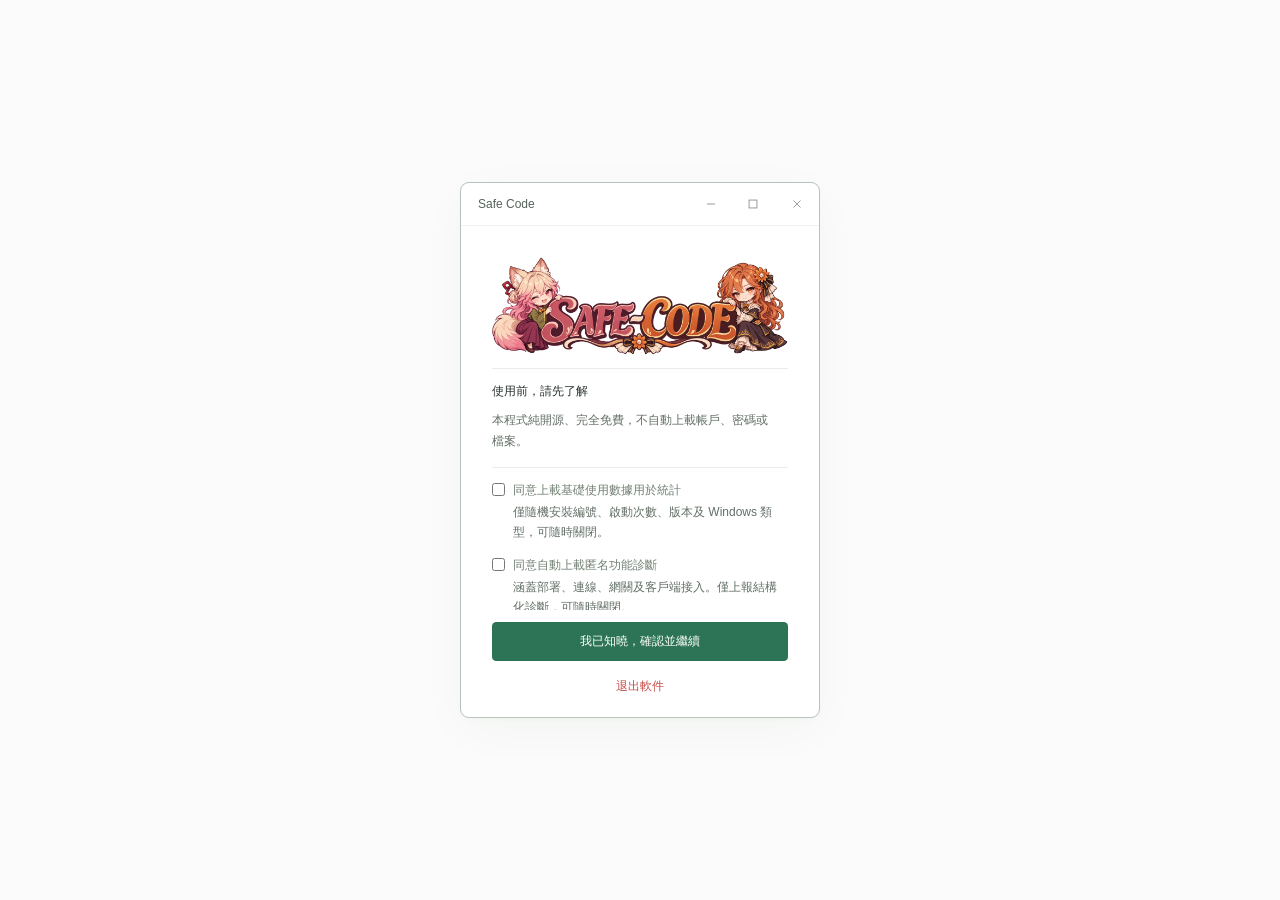
==== commit 10e49f67: "Convert Simplified Chinese text to Hong Kong Traditional Chinese" ====
--- a/web/index.html
+++ b/web/index.html
@@ -2,202 +2,201 @@
 <html lang="zh-CN">
 <head><meta charset="UTF-8"><meta name="viewport" content="width=device-width,initial-scale=1"><title>Safe Code</title><link rel="stylesheet" href="styles.css"></head>
 <body>
-<main class="window" id="window" aria-label="Safe Code 应用窗口">
-  <header class="titlebar"><div class="titlebar-brand"><span class="app-name">Safe Code</span><button id="title-update-notice" class="update-notice" data-open-services hidden title="打开更新与反馈"><span class="update-notice-dot" aria-hidden="true"></span>发现新版本</button></div><div class="window-controls"><button id="minimize" class="window-control" aria-label="最小化" title="最小化"><svg viewBox="0 0 16 16"><path d="M3.5 8h9"/></svg></button><button id="maximize" class="window-control" aria-label="最大化" title="最大化"><svg viewBox="0 0 16 16"><rect x="3.5" y="3.5" width="9" height="9"/></svg></button><button id="close" class="close" aria-label="关闭窗口" title="关闭窗口"><svg viewBox="0 0 16 16"><path d="m4 4 8 8m0-8-8 8"/></svg></button></div></header>
+<main class="window" id="window" aria-label="Safe Code 應用視窗">
+  <header class="titlebar"><div class="titlebar-brand"><span class="app-name">Safe Code</span><button id="title-update-notice" class="update-notice" data-open-services hidden title="開啟更新與回饋"><span class="update-notice-dot" aria-hidden="true"></span>發現新版本</button></div><div class="window-controls"><button id="minimize" class="window-control" aria-label="最小化" title="最小化"><svg viewBox="0 0 16 16"><path d="M3.5 8h9"/></svg></button><button id="maximize" class="window-control" aria-label="最大化" title="最大化"><svg viewBox="0 0 16 16"><rect x="3.5" y="3.5" width="9" height="9"/></svg></button><button id="close" class="close" aria-label="關閉視窗" title="關閉視窗"><svg viewBox="0 0 16 16"><path d="m4 4 8 8m0-8-8 8"/></svg></button></div></header>
   <section class="screen" id="notice-screen" hidden>
     <div class="notice-content">
     <div class="intro"><img class="notice-logo" src="../assets/safe-code-logo.png" alt="Safe Code" width="2172" height="724"></div>
-    <div class="declaration"><h2>使用前，请先了解</h2><p>本程序纯开源、完全免费，不自动上传账户、密码或文件。</p></div>
-    <label class="usage-consent"><input type="checkbox" id="usage-consent"><span>同意上传基础使用数据用于统计<small>仅随机安装编号、启动次数、版本及 <span data-os-label>Windows</span> 类型，可随时关闭。</small></span></label><label class="usage-consent"><input type="checkbox" id="diagnostics-consent"><span>同意自动上传匿名功能诊断<small>涵盖部署、连接、网关及客户端接入。仅上报结构化诊断，可随时关闭。</small></span></label><div class="diagnostic-notice" role="note" aria-label="诊断须知">
-      <p>诊断须知：开启后自动上传操作结果、失败阶段及错误分类，使用随机安装编号、会话编号和问题编号关联重试，不采集真实身份。网关请求失败时附带连接阶段、HTTP 状态、并发槽位和上游明确返回的错误类型及请求编号。</p>
-      <p>提交反馈时，会附带本次使用中最近一次失败的诊断摘要（24 小时内），不上传原始日志。</p>
-      <p>关闭匿名诊断会清除本机诊断关联编号，之后的反馈不附带诊断。已上传诊断保留 30 天，反馈及其摘要保留 180 天。</p>
-    </div><div class="notice-services"><button class="text-button" data-open-services>更新与反馈</button></div></div><div class="bottom-actions"><button class="primary" id="accept">我已知晓，确认并继续</button><button class="plain" id="exit">退出软件</button></div>
+    <div class="declaration"><h2>使用前，請先了解</h2><p>本程式純開源、完全免費，不自動上載帳戶、密碼或檔案。</p></div>
+    <label class="usage-consent"><input type="checkbox" id="usage-consent"><span>同意上載基礎使用數據用於統計<small>僅隨機安裝編號、啟動次數、版本及 <span data-os-label>Windows</span> 類型，可隨時關閉。</small></span></label><label class="usage-consent"><input type="checkbox" id="diagnostics-consent"><span>同意自動上載匿名功能診斷<small>涵蓋部署、連線、網關及客戶端接入。僅上報結構化診斷，可隨時關閉。</small></span></label><div class="diagnostic-notice" role="note" aria-label="診斷須知">
+      <p>診斷須知：開啟後自動上載操作結果、失敗階段及錯誤分類，使用隨機安裝編號、會話編號和問題編號關聯重試，不採集真實身份。網關請求失敗時附帶連線階段、HTTP 狀態、併發槽位和上游明確返回的錯誤類型及請求編號。</p>
+      <p>提交回饋時，會附帶本次使用中最近一次失敗的診斷摘要（24 小時內），不上載原始日誌。</p>
+      <p>關閉匿名診斷會清除本機診斷關聯編號，之後的回饋不附帶診斷。已上載診斷保留 30 天，回饋及其摘要保留 180 天。</p>
+    </div><div class="notice-services"><button class="text-button" data-open-services>更新與回饋</button></div></div><div class="bottom-actions"><button class="primary" id="accept">我已知曉，確認並繼續</button><button class="plain" id="exit">退出軟件</button></div>
 
   </section>
   <section class="screen" id="login-screen" hidden>
-    <div class="login-heading"><div class="login-methods"><span class="kicker">连接你的工作空间</span><button type="button" class="text-button" id="desktop-key-login" hidden>API Key 接入</button></div><h1>登录服务器</h1><p>填写 VPS 控制台提供的服务器登录信息。</p></div>
+    <div class="login-heading"><div class="login-methods"><span class="kicker">連接你的工作空間</span><button type="button" class="text-button" id="desktop-key-login" hidden>API Key 接入</button></div><h1>登入伺服器</h1><p>填寫 VPS 控制台提供的伺服器登入資料。</p></div>
     <form id="login-form" autocomplete="off">
       <label for="ip">IP 地址</label><input id="ip" name="ip" placeholder="例如 203.0.113.10" required spellcheck="false" autocomplete="off">
-      <label for="username">用户名</label><input id="username" name="username" placeholder="例如 root" required spellcheck="false" autocomplete="off">
-      <label for="password">密码</label><div class="password-wrap"><input id="password" name="password" type="password" placeholder="请输入服务器密码" required autocomplete="off"><button type="button" class="reveal" id="reveal" aria-label="显示密码"></button></div>
-      <div id="connection-message" class="connection-message" role="status"></div><p class="rating-disclosure">服务器 IP 地址将进行 Net.Coffee 评分。</p>
-      <button class="primary" id="connect" type="submit">连接服务器</button>
-      <div class="login-help-actions"><button class="primary" id="advanced-connect" type="button">高级连接</button><button class="login-help-button" id="login-help" type="button">这些信息在哪？</button></div>
+      <label for="username">用戶名</label><input id="username" name="username" placeholder="例如 root" required spellcheck="false" autocomplete="off">
+      <label for="password">密碼</label><div class="password-wrap"><input id="password" name="password" type="password" placeholder="請輸入伺服器密碼" required autocomplete="off"><button type="button" class="reveal" id="reveal" aria-label="顯示密碼"></button></div>
+      <div id="connection-message" class="connection-message" role="status"></div><p class="rating-disclosure">伺服器 IP 地址將進行 Net.Coffee 評分。</p>
+      <button class="primary" id="connect" type="submit">連接伺服器</button>
+      <div class="login-help-actions"><button class="primary" id="advanced-connect" type="button">進階連線</button><button class="login-help-button" id="login-help" type="button">這些資料在哪？</button></div>
     </form>
-    <button class="text-button" id="restore-saved-login" type="button" hidden>读取已保存的登录信息</button>
-    <button class="plain back" id="back">返回使用声明</button>
+    <button class="text-button" id="restore-saved-login" type="button" hidden>讀取已儲存的登入資料</button>
+    <button class="plain back" id="back">返回使用聲明</button>
   </section>
   <section class="screen api-access" id="api-screen" aria-labelledby="api-title" hidden>
     <header class="api-heading">
       <div><h1 id="api-title" tabindex="-1">API 接入</h1><p id="api-state" role="status"><span aria-hidden="true"></span><b id="api-state-label">未接入</b><span id="api-device"></span></p></div>
-      <button class="text-button" id="api-server-mode" type="button">服务器模式</button>
+      <button class="text-button" id="api-server-mode" type="button">伺服器模式</button>
     </header>
     <dl class="api-metrics">
-      <div><dt>本次接入时长</dt><dd id="api-duration">—</dd></div>
-      <div><dt>钱包余额</dt><dd id="api-balance">—</dd></div>
-      <div><dt>累计费用</dt><dd id="api-spend">—</dd></div>
+      <div><dt>本次接入時長</dt><dd id="api-duration">—</dd></div>
+      <div><dt>錢包餘額</dt><dd id="api-balance">—</dd></div>
+      <div><dt>累計費用</dt><dd id="api-spend">—</dd></div>
     </dl>
     <section class="api-usage" aria-labelledby="api-usage-title">
-      <header class="api-usage-heading"><div><h2 id="api-usage-title">模型用量</h2><p>当前 Key 累计</p></div><button class="text-button" type="button" id="api-usage-refresh">刷新用量</button></header>
+      <header class="api-usage-heading"><div><h2 id="api-usage-title">模型用量</h2><p>當前 Key 累計</p></div><button class="text-button" type="button" id="api-usage-refresh">重新整理用量</button></header>
       <div class="api-usage-table" id="api-usage-content">
-        <table id="api-model-table" hidden><thead><tr><th scope="col">模型</th><th scope="col">用量（Token）</th><th scope="col">费用（USD）</th></tr></thead><tbody id="api-models"></tbody></table>
-        <p id="api-usage-message" role="status">正在查询用量…</p>
+        <table id="api-model-table" hidden><thead><tr><th scope="col">模型</th><th scope="col">用量（Token）</th><th scope="col">費用（USD）</th></tr></thead><tbody id="api-models"></tbody></table>
+        <p id="api-usage-message" role="status">正在查詢用量…</p>
       </div>
     </section>
     <footer class="api-actions">
-      <div><button class="text-button" type="button" id="api-manage-key">接入设置</button><button class="text-button" type="button" data-open-services>更新与反馈</button></div>
-      <div><button class="key-secondary" type="button" id="api-switch-key">更换 Key</button><button class="primary" type="button" id="api-open-claude">打开 Claude Desktop</button></div>
+      <div><button class="text-button" type="button" id="api-manage-key">接入設定</button><button class="text-button" type="button" data-open-services>更新與回饋</button></div>
+      <div><button class="key-secondary" type="button" id="api-switch-key">更換 Key</button><button class="primary" type="button" id="api-open-claude">開啟 Claude Desktop</button></div>
     </footer>
   </section>
   <section class="workspace" id="workspace-screen" hidden>
-    <div id="connection-progress" class="connection-progress" hidden role="status"><span class="connection-spinner" aria-hidden="true"></span><span id="connection-progress-text">正在连接服务器…</span><button id="cancel-connect" class="text-button">取消连接</button><button id="retry-connect" class="text-button" hidden>重试</button><button id="edit-connection" class="text-button" hidden>返回登录</button></div><div class="connected-header"><div class="connection-card"><div class="ip-addresses"><div class="ip-address-row"><span class="ip-address-label">入口 IP</span><span class="ip-address-value" id="server-ingress"></span></div><div class="ip-address-row"><span class="ip-address-label">出口 IP</span><span class="ip-address-value" id="server-address"></span></div></div><dl id="server-resources" class="server-resources" aria-label="服务器实时资源监控" title="连接服务器后每5秒更新；内存与硬盘按 GiB 显示"><div><dt>CPU</dt><dd id="resource-cpu">—</dd></div><div><dt>内存</dt><dd id="resource-memory">— / — G</dd></div><div><dt>硬盘</dt><dd id="resource-disk">— / — G</dd></div></dl><div class="connection-details-row"><p class="server-metadata"><span id="server-user"></span> <span class="separator">/</span> Ubuntu 24.04 <span class="separator">/</span> SSH</p><button type="button" id="update-login-password" class="text-button credential-entry" hidden>更新登录密码</button></div></div><section class="network-card" aria-label="服务器网络状态"><div class="network-top"><div><span class="metric-label">连接延迟 </span><strong>168 <small>ms</small></strong></div><div><span class="metric-label">丢包率 </span><strong>0 <small>%</small></strong></div></div><div class="ip-intel"><div class="ip-intel-label"><span>IP 归属与评分</span><span id="rating-state"></span></div><div class="ip-intel-data"><span id="ip-location">美国 · 纽约</span><strong><span id="ip-score">85</span><small id="score-unit"> / 100</small></strong></div></div><div class="environment-rating" title="连接后自动在VPS工作用户的Chrome环境中检测；风险分越低越好，属于非官方估计。"><span>环境评分</span><strong id="environment-rating-result" role="status">未连接</strong></div><span id="score-source">Net.Coffee · IP 评分</span></section><div class="header-controls"><div class="mode-buttons" aria-label="工作模式"><button class="mode-button active" id="deployment-mode" aria-pressed="true">部署模式</button><button class="mode-button" id="maintenance-mode" aria-pressed="false">维护模式</button><button type="button" class="mode-button" id="desktop-key-workspace" hidden>API Key 接入</button></div><div class="header-extras"><nav class="resource-links" aria-label="相关链接"><a class="resource-link" data-resource="vps"><svg viewBox="0 0 24 24" aria-hidden="true"><circle cx="12" cy="12" r="9"/><path d="M3 12h18M12 3c-5 5-5 13 0 18M12 3c5 5 5 13 0 18M5 7h14M5 17h14"/></svg><span>VPS 推荐</span></a><a class="resource-link" data-resource="qq"><svg class="brand-icon" viewBox="0 0 24 24" aria-hidden="true"><path d="M12 2C8.7 2 6.8 4.6 7 8c-1 1.3-1.3 3-1.4 4.4L3.8 16c-.4 1 .2 1.7 1 1.2l1.4-1c.5 1.8 1.5 3.1 2.6 3.8l-2 1c-.9.5-.5 1 1 1h3l1.2-1 1.2 1h3c1.5 0 1.9-.5 1-1l-2-1c1.1-.7 2.1-2 2.6-3.8l1.4 1c.8.5 1.4-.2 1-1.2l-1.8-3.6C18.3 11 18 9.3 17 8c.2-3.4-1.7-6-5-6Z"/><ellipse class="icon-cutout" cx="12" cy="14.8" rx="4" ry="4.2"/><ellipse class="icon-cutout" cx="10.1" cy="6.8" rx="1" ry="1.5"/><ellipse class="icon-cutout" cx="13.9" cy="6.8" rx="1" ry="1.5"/><path class="icon-cutout" d="m10 9 2-1 2 1-2 1Z"/></svg><span>QQ 群</span></a><a class="resource-link" data-resource="github"><svg class="brand-icon" viewBox="0 0 24 24" aria-hidden="true"><path d="M12 2C6.48 2 2 6.48 2 12c0 4.42 2.87 8.17 6.84 9.49.5.09.68-.22.68-.48v-1.86c-2.78.6-3.37-1.18-3.37-1.18-.45-1.16-1.11-1.47-1.11-1.47-.91-.62.07-.61.07-.61 1 .07 1.53 1.03 1.53 1.03.89 1.53 2.34 1.09 2.91.83.09-.65.35-1.09.64-1.34-2.22-.25-4.56-1.11-4.56-4.94 0-1.09.39-1.99 1.03-2.69-.1-.25-.45-1.27.1-2.65 0 0 .84-.27 2.75 1.03A9.58 9.58 0 0 1 12 6.82c.85 0 1.71.11 2.51.34 1.91-1.3 2.75-1.03 2.75-1.03.55 1.38.2 2.4.1 2.65.64.7 1.03 1.6 1.03 2.69 0 3.84-2.34 4.69-4.58 4.94.36.31.68.92.68 1.85v2.75c0 .27.18.58.69.48A10 10 0 0 0 22 12c0-5.52-4.48-10-10-10Z"/></svg><span>GitHub</span></a></nav><img class="header-illustration" src="../assets/workspace-mascot.png" alt="" width="156" height="156" draggable="false"></div></div></div>
-    <div class="deployment-panel" id="deployment-panel"><div class="deployment-heading"><h2>配置开发环境</h2><span>按步骤部署，或一次完成。</span></div>
+    <div id="connection-progress" class="connection-progress" hidden role="status"><span class="connection-spinner" aria-hidden="true"></span><span id="connection-progress-text">正在連接伺服器…</span><button id="cancel-connect" class="text-button">取消連線</button><button id="retry-connect" class="text-button" hidden>重試</button><button id="edit-connection" class="text-button" hidden>返回登入</button></div><div class="connected-header"><div class="connection-card"><div class="ip-addresses"><div class="ip-address-row"><span class="ip-address-label">入口 IP</span><span class="ip-address-value" id="server-ingress"></span></div><div class="ip-address-row"><span class="ip-address-label">出口 IP</span><span class="ip-address-value" id="server-address"></span></div></div><dl id="server-resources" class="server-resources" aria-label="伺服器實時資源監控" title="連接伺服器後每5秒更新；記憶體與硬碟按 GiB 顯示"><div><dt>CPU</dt><dd id="resource-cpu">—</dd></div><div><dt>記憶體</dt><dd id="resource-memory">— / — G</dd></div><div><dt>硬碟</dt><dd id="resource-disk">— / — G</dd></div></dl><div class="connection-details-row"><p class="server-metadata"><span id="server-user"></span> <span class="separator">/</span> Ubuntu 24.04 <span class="separator">/</span> SSH</p><button type="button" id="update-login-password" class="text-button credential-entry" hidden>更新登入密碼</button></div></div><section class="network-card" aria-label="伺服器網絡狀態"><div class="network-top"><div><span class="metric-label">連線延遲 </span><strong>168 <small>ms</small></strong></div><div><span class="metric-label">丟包率 </span><strong>0 <small>%</small></strong></div></div><div class="ip-intel"><div class="ip-intel-label"><span>IP 歸屬與評分</span><span id="rating-state"></span></div><div class="ip-intel-data"><span id="ip-location">美國 · 紐約</span><strong><span id="ip-score">85</span><small id="score-unit"> / 100</small></strong></div></div><div class="environment-rating" title="連線後自動在VPS工作用戶的Chrome環境中檢測；風險分越低越好，屬於非官方估計。"><span>環境評分</span><strong id="environment-rating-result" role="status">未連線</strong></div><span id="score-source">Net.Coffee · IP 評分</span></section><div class="header-controls"><div class="mode-buttons" aria-label="工作模式"><button class="mode-button active" id="deployment-mode" aria-pressed="true">部署模式</button><button class="mode-button" id="maintenance-mode" aria-pressed="false">維護模式</button><button type="button" class="mode-button" id="desktop-key-workspace" hidden>API Key 接入</button></div><div class="header-extras"><nav class="resource-links" aria-label="相關連結"><a class="resource-link" data-resource="vps"><svg viewBox="0 0 24 24" aria-hidden="true"><circle cx="12" cy="12" r="9"/><path d="M3 12h18M12 3c-5 5-5 13 0 18M12 3c5 5 5 13 0 18M5 7h14M5 17h14"/></svg><span>VPS 推薦</span></a><a class="resource-link" data-resource="qq"><svg class="brand-icon" viewBox="0 0 24 24" aria-hidden="true"><path d="M12 2C8.7 2 6.8 4.6 7 8c-1 1.3-1.3 3-1.4 4.4L3.8 16c-.4 1 .2 1.7 1 1.2l1.4-1c.5 1.8 1.5 3.1 2.6 3.8l-2 1c-.9.5-.5 1 1 1h3l1.2-1 1.2 1h3c1.5 0 1.9-.5 1-1l-2-1c1.1-.7 2.1-2 2.6-3.8l1.4 1c.8.5 1.4-.2 1-1.2l-1.8-3.6C18.3 11 18 9.3 17 8c.2-3.4-1.7-6-5-6Z"/><ellipse class="icon-cutout" cx="12" cy="14.8" rx="4" ry="4.2"/><ellipse class="icon-cutout" cx="10.1" cy="6.8" rx="1" ry="1.5"/><ellipse class="icon-cutout" cx="13.9" cy="6.8" rx="1" ry="1.5"/><path class="icon-cutout" d="m10 9 2-1 2 1-2 1Z"/></svg><span>QQ 群</span></a><a class="resource-link" data-resource="github"><svg class="brand-icon" viewBox="0 0 24 24" aria-hidden="true"><path d="M12 2C6.48 2 2 6.48 2 12c0 4.42 2.87 8.17 6.84 9.49.5.09.68-.22.68-.48v-1.86c-2.78.6-3.37-1.18-3.37-1.18-.45-1.16-1.11-1.47-1.11-1.47-.91-.62.07-.61.07-.61 1 .07 1.53 1.03 1.53 1.03.89 1.53 2.34 1.09 2.91.83.09-.65.35-1.09.64-1.34-2.22-.25-4.56-1.11-4.56-4.94 0-1.09.39-1.99 1.03-2.69-.1-.25-.45-1.27.1-2.65 0 0 .84-.27 2.75 1.03A9.58 9.58 0 0 1 12 6.82c.85 0 1.71.11 2.51.34 1.91-1.3 2.75-1.03 2.75-1.03.55 1.38.2 2.4.1 2.65.64.7 1.03 1.6 1.03 2.69 0 3.84-2.34 4.69-4.58 4.94.36.31.68.92.68 1.85v2.75c0 .27.18.58.69.48A10 10 0 0 0 22 12c0-5.52-4.48-10-10-10Z"/></svg><span>GitHub</span></a></nav><img class="header-illustration" src="../assets/workspace-mascot.png" alt="" width="156" height="156" draggable="false"></div></div></div>
+    <div class="deployment-panel" id="deployment-panel"><div class="deployment-heading"><h2>配置開發環境</h2><span>按步驟部署，或一次完成。</span></div>
     <div class="steps" id="steps"></div>
-    <div class="deploy-footer"><div><span id="overall-status" role="status">0 / 7 已完成</span><p id="overall-detail">请先分别打开前两项「自定义」并保存设置。</p><p id="reboot-required" role="status" hidden>系统更新已安装，需要重启服务器。</p></div><div class="batch-actions"><button class="text-button" id="cancel-selection" hidden>取消</button><button class="primary" id="deploy-all" disabled>一键部署</button></div></div>
+    <div class="deploy-footer"><div><span id="overall-status" role="status">0 / 7 已完成</span><p id="overall-detail">請先分別開啟前兩項「自訂」並儲存設定。</p></div><div class="batch-actions"><button class="text-button" id="cancel-selection" hidden>取消</button><button class="primary" id="deploy-all" disabled>一鍵部署</button></div></div>
     </div>
     <section class="maintenance-panel" id="maintenance-panel" hidden>
       <div class="maintenance-cards unified-maintenance-cards">
-        <button class="maintenance-card" id="account-card"><svg viewBox="0 0 24 24"><circle cx="12" cy="8" r="4"/><path d="M4 21v-2a8 8 0 0 1 16 0v2"/></svg><h3>工作账户</h3><p>查看用户名与密码</p><span>查看账户</span></button>
-        <article class="maintenance-card desktop-card"><button class="maintenance-card-trigger" id="desktop-card"><svg viewBox="0 0 24 24"><rect x="3" y="3" width="18" height="13" rx="2"/><path d="M12 16v5M7 21h10"/></svg><h3>远程桌面</h3><p>打开并连接服务器桌面</p><span>打开桌面</span></button><button type="button" id="desktop-resolution" class="text-button resolution-link">分辨率设置</button></article>
-        <button class="maintenance-card" id="terminal-card"><svg viewBox="0 0 24 24"><rect x="3" y="4" width="18" height="16" rx="2"/><path d="m7 9 3 3-3 3m6 0h4"/></svg><h3>SSH 终端</h3><p>打开终端并连接服务器</p><span>连接终端</span></button>
-        <article class="advanced-card"><div class="advanced-copy"><svg viewBox="0 0 24 24"><path d="M3 7V5a1 1 0 0 1 1-1h5l2 3h9a1 1 0 0 1 1 1v11a1 1 0 0 1-1 1H4a1 1 0 0 1-1-1Z"/><path d="M9 13h6m-3-3v6"/></svg><div><h3>目录挂载</h3><p id="mount-summary">将本机目录挂载到服务器，支持多组目录。</p></div></div><div class="advanced-actions"><span id="mount-state">未安装</span><button class="deploy-button" id="install-mount">安装</button><button class="deploy-button" id="mount-settings">设置</button></div></article>
-        <article class="advanced-card"><div class="advanced-copy"><svg viewBox="0 0 24 24"><rect x="3" y="4" width="18" height="16" rx="2"/><path d="M3 9h18m-13 4-2 2 2 2m8-4 2 2-2 2"/></svg><div><h3>CloudCLI 网页界面</h3><p>在浏览器中使用 Claude Code。</p></div></div><div class="advanced-actions"><span id="cloud-state">未安装</span><button class="deploy-button" id="install-cloud">安装</button><button class="deploy-button" id="open-cloud" disabled>打开</button><button class="deploy-button" id="open-cloud-remote" disabled>其它设备打开</button></div></article>
-        <article class="advanced-card"><div class="advanced-copy"><svg viewBox="0 0 24 24"><path d="M4 7h15m-4-4 4 4-4 4M20 17H5m4-4-4 4 4 4"/></svg><div><h3>出入口 IP</h3><p id="ip-policy-summary">入口用于接入，住宅 IP 用于出站。</p></div></div><div class="advanced-actions"><span id="ip-policy-state">未锁定</span><button class="deploy-button" id="change-ips">更换IP</button><button class="deploy-button" id="socks-experimental">开发模式</button></div></article>
-        <article class="advanced-card host-control-card"><div class="advanced-copy"><svg viewBox="0 0 24 24"><rect x="3" y="3" width="18" height="13" rx="2"/><path d="M8 21h8m-4-5v5M7 8l3 2-3 2m6 0h4"/></svg><div><h3>本机远程控制</h3><p id="host-summary">让服务器上的 AI 连接本机命令行，操作本机文件和程序。</p></div></div><div class="host-card-actions"><span id="host-state">未启用</span><button class="deploy-button" id="host-manage" disabled>设置</button></div></article>
-        <article class="advanced-card claude-desktop-card"><div class="advanced-copy"><img class="client-logo" src="../assets/claude-client.png" alt="" width="22" height="22"><div><div class="client-card-heading"><h3>Claude Desktop 接入</h3><button type="button" class="text-button" id="desktop-key-settings" hidden>API Key 接入</button></div><p>使用 Safe Code API Key 连接服务器上的 Claude。</p><p id="claude-connection-reason" role="status"></p></div></div><div class="bridge-card-actions"><span id="claude-desktop-state">未启用</span><button type="button" class="deploy-button" id="claude-desktop-launch" disabled aria-label="打开 Claude Desktop 客户端">打开客户端</button><button class="deploy-button" id="claude-desktop-manage" disabled>网关设置</button></div></article>
-        <article class="advanced-card bridge-card"><div class="advanced-copy"><img class="client-logo" src="../assets/codex-client.webp" alt="" width="22" height="22"><div><div class="client-card-heading"><h3>本地 Codex 接入</h3><p class="bridge-credit" id="bridge-credit">特别鸣谢：亚撒西の空白</p></div><p id="bridge-summary">习惯 Codex 客户端？在里面连接服务器上的 Claude。</p></div></div><div class="bridge-card-actions"><span id="bridge-state">未启动</span><button type="button" class="deploy-button" id="codex-launch" disabled aria-label="打开 Codex 客户端">打开客户端</button><button class="deploy-button" id="bridge-manage" disabled>设置</button></div></article>
+        <button class="maintenance-card" id="account-card"><svg viewBox="0 0 24 24"><circle cx="12" cy="8" r="4"/><path d="M4 21v-2a8 8 0 0 1 16 0v2"/></svg><h3>工作帳戶</h3><p>查看用戶名與密碼</p><span>查看帳戶</span></button>
+        <article class="maintenance-card desktop-card"><button class="maintenance-card-trigger" id="desktop-card"><svg viewBox="0 0 24 24"><rect x="3" y="3" width="18" height="13" rx="2"/><path d="M12 16v5M7 21h10"/></svg><h3>遠端桌面</h3><p>開啟並連接伺服器桌面</p><span>開啟桌面</span></button><button type="button" id="desktop-resolution" class="text-button resolution-link">解像度設定</button></article>
+        <button class="maintenance-card" id="terminal-card"><svg viewBox="0 0 24 24"><rect x="3" y="4" width="18" height="16" rx="2"/><path d="m7 9 3 3-3 3m6 0h4"/></svg><h3>SSH 終端機</h3><p>開啟終端機並連接伺服器</p><span>連接終端機</span></button>
+        <article class="advanced-card"><div class="advanced-copy"><svg viewBox="0 0 24 24"><path d="M3 7V5a1 1 0 0 1 1-1h5l2 3h9a1 1 0 0 1 1 1v11a1 1 0 0 1-1 1H4a1 1 0 0 1-1-1Z"/><path d="M9 13h6m-3-3v6"/></svg><div><h3>目錄掛載</h3><p id="mount-summary">將本機目錄掛載到伺服器，支援多組目錄。</p></div></div><div class="advanced-actions"><span id="mount-state">未安裝</span><button class="deploy-button" id="install-mount">安裝</button><button class="deploy-button" id="mount-settings">設定</button></div></article>
+        <article class="advanced-card"><div class="advanced-copy"><svg viewBox="0 0 24 24"><rect x="3" y="4" width="18" height="16" rx="2"/><path d="M3 9h18m-13 4-2 2 2 2m8-4 2 2-2 2"/></svg><div><h3>CloudCLI 網頁介面</h3><p>在瀏覽器中使用 Claude Code。</p></div></div><div class="advanced-actions"><span id="cloud-state">未安裝</span><button class="deploy-button" id="install-cloud">安裝</button><button class="deploy-button" id="open-cloud" disabled>開啟</button><button class="deploy-button" id="open-cloud-remote" disabled>其他裝置開啟</button></div></article>
+        <article class="advanced-card"><div class="advanced-copy"><svg viewBox="0 0 24 24"><path d="M4 7h15m-4-4 4 4-4 4M20 17H5m4-4-4 4 4 4"/></svg><div><h3>出入口 IP</h3><p id="ip-policy-summary">入口用於接入，住宅 IP 用於出站。</p></div></div><div class="advanced-actions"><span id="ip-policy-state">未鎖定</span><button class="deploy-button" id="change-ips">更換IP</button><button class="deploy-button" id="socks-experimental">開發模式</button></div></article>
+        <article class="advanced-card host-control-card"><div class="advanced-copy"><svg viewBox="0 0 24 24"><rect x="3" y="3" width="18" height="13" rx="2"/><path d="M8 21h8m-4-5v5M7 8l3 2-3 2m6 0h4"/></svg><div><h3>本機遠端控制</h3><p id="host-summary">讓伺服器上的 AI 連接本機命令列，操作本機檔案和程式。</p></div></div><div class="host-card-actions"><span id="host-state">未啟用</span><button class="deploy-button" id="host-manage" disabled>設定</button></div></article>
+        <article class="advanced-card claude-desktop-card"><div class="advanced-copy"><img class="client-logo" src="../assets/claude-client.png" alt="" width="22" height="22"><div><div class="client-card-heading"><h3>Claude Desktop 接入</h3><button type="button" class="text-button" id="desktop-key-settings" hidden>API Key 接入</button></div><p>使用 Safe Code API Key 連接伺服器上的 Claude。</p><p id="claude-connection-reason" role="status"></p></div></div><div class="bridge-card-actions"><span id="claude-desktop-state">未啟用</span><button type="button" class="deploy-button" id="claude-desktop-launch" disabled aria-label="開啟 Claude Desktop 客戶端">開啟客戶端</button><button class="deploy-button" id="claude-desktop-manage" disabled>網關設定</button></div></article>
+        <article class="advanced-card bridge-card"><div class="advanced-copy"><img class="client-logo" src="../assets/codex-client.webp" alt="" width="22" height="22"><div><div class="client-card-heading"><h3>本地 Codex 接入</h3><p class="bridge-credit" id="bridge-credit">特別鳴謝：亞撒西の空白</p></div><p id="bridge-summary">習慣 Codex 客戶端？在裏面連接伺服器上的 Claude。</p></div></div><div class="bridge-card-actions"><span id="bridge-state">未啟動</span><button type="button" class="deploy-button" id="codex-launch" disabled aria-label="開啟 Codex 客戶端">開啟客戶端</button><button class="deploy-button" id="bridge-manage" disabled>設定</button></div></article>
       </div>
     </section>
-    <div class="workspace-bottom"><span>SAFE CODE <span class="separator">/</span> 开源 · 免费 · 本地运行</span><div class="gateway-statuses"><button type="button" id="mount-guard-status" class="text-button inactive" title="查看挂载守护状态">挂载守护 · 未挂载</button><span id="claude-gateway-status" aria-live="polite" class="gateway-status inactive">Claude 未接入</span><span id="codex-gateway-status" aria-live="polite" class="gateway-status inactive">Codex网关未启用</span></div><div class="workspace-bottom-actions"><button class="text-button" data-open-services id="services-entry">更新与反馈</button></div>
+    <div class="workspace-bottom"><span>SAFE CODE <span class="separator">/</span> 開源 · 免費 · 本地執行</span><div class="gateway-statuses"><button type="button" id="mount-guard-status" class="text-button inactive" title="查看掛載守護狀態">掛載守護 · 未掛載</button><span id="claude-gateway-status" aria-live="polite" class="gateway-status inactive">Claude 未接入</span><span id="codex-gateway-status" aria-live="polite" class="gateway-status inactive">Codex網關未啟用</span></div><div class="workspace-bottom-actions"><button class="text-button" data-open-services id="services-entry">更新與回饋</button></div>
       <div class="public-gateway-footer" id="public-gateway-footer" hidden>
-        <button type="button" id="public-gateway-runtime" class="gateway-status">公网网关 · 正在读取</button>
-        <div id="footer-claude-limits" class="gateway-quota" role="group" aria-label="Claude 订阅用量" hidden>
-          <span>Claude 用量</span><span hidden>5 小时剩余 <strong data-limit="five_hour"></strong></span><span hidden>7 天剩余 <strong data-limit="seven_day"></strong></span><button type="button" class="quota-refresh" aria-label="查询 Claude 用量" title="查询 Claude 用量"><svg aria-hidden="true" viewBox="0 0 24 24" fill="none" stroke="currentColor" stroke-width="2" stroke-linecap="round" stroke-linejoin="round"><path d="M20 8a8 8 0 1 0 0 8m0-12v4h-4"/></svg></button>
+        <button type="button" id="public-gateway-runtime" class="gateway-status">公網網關 · 正在讀取</button>
+        <div id="footer-claude-limits" class="gateway-quota" role="group" aria-label="Claude 訂閱用量" hidden>
+          <span>Claude 用量</span><span hidden>5 小時剩餘 <strong data-limit="five_hour"></strong></span><span hidden>7 天剩餘 <strong data-limit="seven_day"></strong></span><button type="button" class="quota-refresh" aria-label="查詢 Claude 用量" title="查詢 Claude 用量"><svg aria-hidden="true" viewBox="0 0 24 24" fill="none" stroke="currentColor" stroke-width="2" stroke-linecap="round" stroke-linejoin="round"><path d="M20 8a8 8 0 1 0 0 8m0-12v4h-4"/></svg></button>
         </div>
       </div>
     </div>
   </section>
 </main>
-<dialog class="account-window" id="maintenance-result" aria-labelledby="result-title"><header class="titlebar"><span class="app-name" id="result-title">工作账户</span><button class="close" id="close-result" aria-label="关闭账户窗口"><svg viewBox="0 0 16 16"><path d="m4 4 8 8m0-8-8 8"/></svg></button></header><div class="account-body"><h2>工作账户</h2><p class="account-description">用于登录远程桌面和日常开发。</p><div id="result-body"></div><button class="primary" id="account-done">关闭</button></div></dialog>
+<dialog class="account-window" id="maintenance-result" aria-labelledby="result-title"><header class="titlebar"><span class="app-name" id="result-title">工作帳戶</span><button class="close" id="close-result" aria-label="關閉帳戶視窗"><svg viewBox="0 0 16 16"><path d="m4 4 8 8m0-8-8 8"/></svg></button></header><div class="account-body"><h2>工作帳戶</h2><p class="account-description">用於登入遠端桌面和日常開發。</p><div id="result-body"></div><button class="primary" id="account-done">關閉</button></div></dialog>
 <dialog id="key-list-dialog" class="config-dialog" aria-labelledby="key-list-title">
-  <header class="titlebar"><span class="app-name" id="key-list-title">更换 Key</span><button class="close" type="button" id="key-list-close" aria-label="关闭"><svg viewBox="0 0 16 16"><path d="m4 4 8 8m0-8-8 8"/></svg></button></header>
+  <header class="titlebar"><span class="app-name" id="key-list-title">更換 Key</span><button class="close" type="button" id="key-list-close" aria-label="關閉"><svg viewBox="0 0 16 16"><path d="m4 4 8 8m0-8-8 8"/></svg></button></header>
   <div class="config-body key-library">
-    <div class="key-list-heading"><h2>已保存的 Key</h2><button type="button" class="text-button" id="key-add">添加 Key</button></div>
+    <div class="key-list-heading"><h2>已儲存的 Key</h2><button type="button" class="text-button" id="key-add">添加 Key</button></div>
     <div id="key-list"></div>
     <form id="key-add-form" autocomplete="off" hidden>
-      <label for="key-label">名称</label><input id="key-label" maxlength="64" placeholder="例如：测试网关" required>
-      <label for="key-code">接入 Key</label><input type="password" id="key-code" maxlength="2048" autocomplete="off" spellcheck="false" placeholder="粘贴完整接入 Key" required>
-      <div><button type="button" class="text-button" id="key-add-cancel">取消</button><button class="key-secondary" type="submit">保存 Key</button></div>
+      <label for="key-label">名稱</label><input id="key-label" maxlength="64" placeholder="例如：測試網關" required>
+      <label for="key-code">接入 Key</label><input type="password" id="key-code" maxlength="2048" autocomplete="off" spellcheck="false" placeholder="貼上完整接入 Key" required>
+      <div><button type="button" class="text-button" id="key-add-cancel">取消</button><button class="key-secondary" type="submit">儲存 Key</button></div>
     </form>
     <p id="key-list-status" role="status"></p>
-    <small>切换后会重新打开 Claude Desktop。</small>
+    <small>切換後會重新開啟 Claude Desktop。</small>
   </div>
 </dialog>
 <dialog id="desktop-key-dialog" class="config-dialog" aria-labelledby="desktop-key-title">
-  <header class="titlebar"><span class="app-name" id="desktop-key-title">Safe Code API · Key 接入</span><button type="button" class="close" id="desktop-key-close" aria-label="关闭"><svg viewBox="0 0 16 16"><path d="m4 4 8 8m0-8-8 8"/></svg></button></header>
+  <header class="titlebar"><span class="app-name" id="desktop-key-title">Safe Code API · Key 接入</span><button type="button" class="close" id="desktop-key-close" aria-label="關閉"><svg viewBox="0 0 16 16"><path d="m4 4 8 8m0-8-8 8"/></svg></button></header>
   <form id="desktop-key-form" class="config-body" autocomplete="off">
-    <p class="config-description">粘贴 Safe Code API 签发的 Key，即可连接远端 Claude Code。<br>使用时请保持 SafeCode 运行。</p>
-    <div id="desktop-key-field"><label for="desktop-key-input">接入 Key</label><input type="password" id="desktop-key-input" placeholder="粘贴完整接入 Key" autocomplete="off" spellcheck="false" maxlength="2048" required></div>
+    <p class="config-description">貼上 Safe Code API 簽發的 Key，即可連線遠端 Claude Code。<br>使用時請保持 SafeCode 執行。</p>
+    <div id="desktop-key-field"><label for="desktop-key-input">接入 Key</label><input type="password" id="desktop-key-input" placeholder="貼上完整接入 Key" autocomplete="off" spellcheck="false" maxlength="2048" required></div>
     <p id="desktop-key-progress" role="status" aria-live="polite"></p>
-    <div class="config-footer"><button type="button" class="text-button" id="key-library-entry">已保存的 Key</button><button type="button" class="text-button" id="desktop-key-replace" hidden>更换 Key</button><button type="button" class="text-button" id="desktop-key-refresh" hidden>刷新模型</button><button type="button" class="text-button" id="desktop-key-disable" hidden>停用接入</button><button type="submit" class="primary" id="desktop-key-enable">验证并启用</button><button type="button" class="primary" id="desktop-key-resume" hidden>重新启用</button><button type="button" class="primary" id="desktop-key-open" disabled hidden><span>打开<br>Claude Desktop</span></button></div>
-  </form>
-</dialog>
-<dialog id="ip-policy-dialog" class="config-dialog" aria-labelledby="ip-policy-title"><header class="titlebar"><span class="app-name" id="ip-policy-title">出入口 IP 设置</span><button class="close" id="close-ip-policy" aria-label="关闭出入口设置"><svg viewBox="0 0 16 16"><path d="m4 4 8 8m0-8-8 8"/></svg></button></header><form id="ip-policy-form" class="config-body"><h2>入口与出口，各司其职。</h2><p class="config-description">从服务器检测到的地址中选择，不支持手动输入。</p><div class="ip-choice-field"><label id="ingress-ip-label" for="ingress-ip-trigger">入口 IP</label><div class="ip-picker" data-ip-picker="ingress-ip-input"><select id="ingress-ip-input" hidden tabindex="-1" aria-hidden="true"></select></div></div><div class="ip-choice-field"><label id="egress-ip-label" for="egress-ip-trigger">出口 IP</label><div class="ip-picker" data-ip-picker="egress-ip-input"><select id="egress-ip-input" hidden tabindex="-1" aria-hidden="true"></select></div></div><label class="policy-toggle"><input type="checkbox" id="lock-ingress"><span>锁定入口接入<small>管理连接仅通过指定的入口 IP。</small></span></label><label class="policy-toggle"><input type="checkbox" id="lock-egress"><span>固定住宅出口</span></label><div class="config-footer"><span id="ip-policy-hint">保存前验证入口与真实出口，失败自动回退。</span><button class="primary" type="submit">保存设置</button></div></form></dialog>
+    <div class="config-footer"><button type="button" class="text-button" id="key-library-entry">已儲存的 Key</button><button type="button" class="text-button" id="desktop-key-replace" hidden>更換 Key</button><button type="button" class="text-button" id="desktop-key-refresh" hidden>重新整理模型</button><button type="button" class="text-button" id="desktop-key-disable" hidden>停用接入</button><button type="submit" class="primary" id="desktop-key-enable">驗證並啟用</button><button type="button" class="primary" id="desktop-key-resume" hidden>重新啟用</button><button type="button" class="primary" id="desktop-key-open" disabled hidden><span>開啟<br>Claude Desktop</span></button></div>
+  </form>
+</dialog>
+<dialog id="ip-policy-dialog" class="config-dialog" aria-labelledby="ip-policy-title"><header class="titlebar"><span class="app-name" id="ip-policy-title">出入口 IP 設定</span><button class="close" id="close-ip-policy" aria-label="關閉出入口設定"><svg viewBox="0 0 16 16"><path d="m4 4 8 8m0-8-8 8"/></svg></button></header><form id="ip-policy-form" class="config-body"><h2>入口與出口，各司其職。</h2><p class="config-description">從伺服器檢測到的地址中選擇，不支援手動輸入。</p><div class="ip-choice-field"><label id="ingress-ip-label" for="ingress-ip-trigger">入口 IP</label><div class="ip-picker" data-ip-picker="ingress-ip-input"><select id="ingress-ip-input" hidden tabindex="-1" aria-hidden="true"></select></div></div><div class="ip-choice-field"><label id="egress-ip-label" for="egress-ip-trigger">出口 IP</label><div class="ip-picker" data-ip-picker="egress-ip-input"><select id="egress-ip-input" hidden tabindex="-1" aria-hidden="true"></select></div></div><label class="policy-toggle"><input type="checkbox" id="lock-ingress"><span>鎖定入口接入<small>管理連線僅透過指定的入口 IP。</small></span></label><label class="policy-toggle"><input type="checkbox" id="lock-egress"><span>固定住宅出口</span></label><div class="config-footer"><span id="ip-policy-hint">儲存前驗證入口與真實出口，失敗自動回退。</span><button class="primary" type="submit">儲存設定</button></div></form></dialog>
 <dialog id="socks-dialog" class="config-dialog" aria-labelledby="socks-title">
-  <header class="titlebar"><span class="app-name" id="socks-title">开发模式</span><button type="button" class="close" id="socks-close" aria-label="关闭开发模式"><svg viewBox="0 0 16 16"><path d="m4 4 8 8m0-8-8 8"/></svg></button></header>
+  <header class="titlebar"><span class="app-name" id="socks-title">開發模式</span><button type="button" class="close" id="socks-close" aria-label="關閉開發模式"><svg viewBox="0 0 16 16"><path d="m4 4 8 8m0-8-8 8"/></svg></button></header>
   <form class="config-body" id="socks-form">
-    <h2>SOCKS5 整机出口</h2>
-    <p class="config-description">保留机房 IP 接入，把 Ubuntu 主机主动发起的 TCP 和 UDP 连接通过代理出站。</p>
-    <div class="socks-warning" role="note"><strong>开发功能，谨慎使用</strong><p>代理故障时，受控的出站连接会中断。原入口的入站回复保留，包括 SSH 管理连接。</p></div>
+    <h2>SOCKS5 整機出口</h2>
+    <p class="config-description">保留機房 IP 接入，把 Ubuntu 主機主動發起的 TCP 和 UDP 連線透過代理出站。</p>
+    <div class="socks-warning" role="note"><strong>開發功能，謹慎使用</strong><p>代理故障時，受控的出站連線會中斷。原入口的入站回覆保留，包括 SSH 管理連線。</p></div>
     <div id="socks-setup">
       <label for="socks-url">SOCKS5 代理地址</label>
       <div class="socks-input-row">
-        <input id="socks-url" type="password" placeholder="socks5://用户名:密码@公网IPv4:端口" maxlength="2048" autocomplete="off" spellcheck="false" aria-describedby="socks-input-hint">
-        <button type="button" class="deploy-button" id="socks-test" disabled>检测 TCP / UDP</button>
-      </div>
-      <small id="socks-input-hint">支持带认证的公网 IPv4 代理。UDP 中继需使用同一 IP。</small>
-      <label class="policy-toggle socks-consent"><input type="checkbox" id="socks-confirm" disabled><span>我了解出站可能中断，确认启用整机代理</span></label>
+        <input id="socks-url" type="password" placeholder="socks5://用戶名:密碼@公網IPv4:連接埠" maxlength="2048" autocomplete="off" spellcheck="false" aria-describedby="socks-input-hint">
+        <button type="button" class="deploy-button" id="socks-test" disabled>檢測 TCP / UDP</button>
+      </div>
+      <small id="socks-input-hint">支援帶認證的公網 IPv4 代理。UDP 中繼需使用同一 IP。</small>
+      <label class="policy-toggle socks-consent"><input type="checkbox" id="socks-confirm" disabled><span>我瞭解出站可能中斷，確認啟用整機代理</span></label>
     </div>
     <dl class="socks-results" aria-live="polite">
-      <div><dt>TCP</dt><dd id="socks-tcp">待检测</dd></div>
-      <div><dt>UDP</dt><dd id="socks-udp">待检测</dd></div>
-      <div><dt>对外出口 IP</dt><dd id="socks-observed">待检测</dd></div>
+      <div><dt>TCP</dt><dd id="socks-tcp">待檢測</dd></div>
+      <div><dt>UDP</dt><dd id="socks-udp">待檢測</dd></div>
+      <div><dt>對外出口 IP</dt><dd id="socks-observed">待檢測</dd></div>
     </dl>
     <div class="config-footer">
-      <span id="socks-status" role="status">连接 Ubuntu 服务器后可使用。</span>
-      <button class="primary" type="submit" id="socks-enable" disabled>启用整机出口</button>
-      <button class="deploy-button" type="button" id="socks-disable" hidden>停用并恢复原出口</button>
-    </div>
-  </form>
-</dialog>
-<dialog id="localization-dialog" class="config-dialog" aria-labelledby="localization-title"><header class="titlebar"><span class="app-name" id="localization-title">本土化设置</span><button class="close" id="close-localization" aria-label="关闭本土化设置"><svg viewBox="0 0 16 16"><path d="m4 4 8 8m0-8-8 8"/></svg></button></header><form id="localization-form" class="config-body"><h2>选择服务器的所在地</h2><p class="config-description">所在地决定部署使用的时区和系统语言。</p><label for="locale-region">所在地<select id="locale-region" required><option value="" disabled selected>请选择所在地</option><option value="jp">日本</option><option value="us_ny">美国 · 纽约</option><option value="us_la">美国 · 洛杉矶</option><option value="sg">新加坡</option><option value="gb">英国</option><option value="de">德国</option><option value="de_fra">德国 · 法兰克福</option><option value="kr">韩国</option></select></label><div class="locale-preview"><div><span>时区</span><strong id="locale-timezone"></strong></div><div><span>系统语言</span><strong id="locale-language"></strong></div><div><span>Locale</span><strong id="locale-code"></strong></div></div><div class="config-footer"><span id="locale-hint" role="status">请先选择所在地。</span><button class="primary" type="submit" disabled>保存设置</button></div></form></dialog>
-<dialog id="bridge-dialog" class="config-dialog bridge-dialog" aria-labelledby="bridge-title"><header class="titlebar"><span class="app-name" id="bridge-title">本地 Codex 接入</span><button type="button" class="close" id="bridge-close" aria-label="关闭 Codex 接入设置">×</button></header><form id="bridge-form" class="config-body"><h2>用熟悉的 Codex 界面，与 Claude 工作</h2><p class="config-description">通过 SSH 调用当前服务器上的 Claude Code。需要先在服务器完成 Claude 登录；本机需要 Codex，可使用 CC Switch 添加供应商。使用期间保持 Safe Code 运行。</p><div class="bridge-fields"><label>Claude 模型<input id="bridge-model" value="sonnet" required maxlength="80" placeholder="sonnet / opus / haiku 或完整模型标识"></label><label>本机端口<input id="bridge-port" type="number" min="1024" max="65535" value="18797" required></label></div><p class="config-description">模型名称不代表账户已有权限，实际可用性需以 Claude 账户及真实请求为准。</p><label class="bridge-check"><input type="checkbox" id="bridge-write"><span>允许修改当前 Codex 项目<small>按 Codex 现有审批设置执行；不勾选时，项目仅供读取。默认严格模式不开放本机命令行和浏览器工具。</small></span></label><label class="bridge-check"><input type="checkbox" id="bridge-consent"><span>我已阅读第三方适配器警告，同意通过 VPS 使用 Claude<small>随包提供的第三方适配组件未数字签名。聊天、附件和允许共享的项目内容会交给 VPS 与 Claude 处理，消耗你自己的 Claude 额度。文本会尝试脱敏；图片/PDF 仍需自行检查。</small></span></label><div id="bridge-config-area" hidden><div class="bridge-connect-info"><span>本机接口</span><code id="bridge-url"></code></div><div class="bridge-config-buttons"><button type="button" class="deploy-button" id="bridge-copy-config">复制供应商配置</button><button type="button" class="deploy-button" id="bridge-copy-key">复制本机密钥</button></div><p class="config-description">CC Switch 中选择 Codex，新增供应商，填写上述接口及本机密钥，再粘贴配置。由你按需切换，不自动覆盖现有供应商。密钥只用于本机适配器，勿截图或发给他人。</p><textarea id="bridge-config" readonly aria-label="Codex 供应商配置" spellcheck="false"></textarea></div><p id="bridge-progress" role="status" aria-live="polite"></p><div class="config-footer"><span id="bridge-dialog-state">未启动</span><button class="primary" type="submit" id="bridge-start" disabled>部署并启动</button><button class="deploy-button" type="button" id="bridge-stop" hidden>停止适配器</button></div><p class="bridge-credit">特别鸣谢：亚撒西の空白 · 第三方许可证随完整测试包保留</p></form></dialog>
+      <span id="socks-status" role="status">連接 Ubuntu 伺服器後可使用。</span>
+      <button class="primary" type="submit" id="socks-enable" disabled>啟用整機出口</button>
+      <button class="deploy-button" type="button" id="socks-disable" hidden>停用並恢復原出口</button>
+    </div>
+  </form>
+</dialog>
+<dialog id="localization-dialog" class="config-dialog" aria-labelledby="localization-title"><header class="titlebar"><span class="app-name" id="localization-title">本土化設定</span><button class="close" id="close-localization" aria-label="關閉本土化設定"><svg viewBox="0 0 16 16"><path d="m4 4 8 8m0-8-8 8"/></svg></button></header><form id="localization-form" class="config-body"><h2>選擇伺服器的所在地</h2><p class="config-description">所在地決定部署使用的時區和系統語言。</p><label for="locale-region">所在地<select id="locale-region" required><option value="" disabled selected>請選擇所在地</option><option value="jp">日本</option><option value="us_ny">美國 · 紐約</option><option value="us_la">美國 · 洛杉磯</option><option value="sg">新加坡</option><option value="gb">英國</option><option value="de">德國</option><option value="de_fra">德國 · 法蘭克福</option><option value="kr">韓國</option></select></label><div class="locale-preview"><div><span>時區</span><strong id="locale-timezone"></strong></div><div><span>系統語言</span><strong id="locale-language"></strong></div><div><span>Locale</span><strong id="locale-code"></strong></div></div><div class="config-footer"><span id="locale-hint" role="status">請先選擇所在地。</span><button class="primary" type="submit" disabled>儲存設定</button></div></form></dialog>
+<dialog id="bridge-dialog" class="config-dialog bridge-dialog" aria-labelledby="bridge-title"><header class="titlebar"><span class="app-name" id="bridge-title">本地 Codex 接入</span><button type="button" class="close" id="bridge-close" aria-label="關閉 Codex 接入設定">×</button></header><form id="bridge-form" class="config-body"><h2>用熟悉的 Codex 介面，與 Claude 工作</h2><p class="config-description">透過 SSH 調用當前伺服器上的 Claude Code。需要先在伺服器完成 Claude 登入；本機需要 Codex，可使用 CC Switch 添加供應商。使用期間保持 Safe Code 執行。</p><div class="bridge-fields"><label>Claude 模型<input id="bridge-model" value="sonnet" required maxlength="80" placeholder="sonnet / opus / haiku 或完整模型標識"></label><label>本機連接埠<input id="bridge-port" type="number" min="1024" max="65535" value="18797" required></label></div><p class="config-description">模型名稱不代表帳戶已有權限，實際可用性需以 Claude 帳戶及真實請求為準。</p><label class="bridge-check"><input type="checkbox" id="bridge-write"><span>允許修改當前 Codex 項目<small>按 Codex 現有審批設定執行；不勾選時，項目僅供讀取。預設嚴格模式不開放本機命令列和瀏覽器工具。</small></span></label><label class="bridge-check"><input type="checkbox" id="bridge-consent"><span>我已閱讀第三方適配器警告，同意透過 VPS 使用 Claude<small>隨包提供的第三方適配組件未數字簽名。聊天、附件和允許共享的項目內容會交給 VPS 與 Claude 處理，消耗你自己的 Claude 額度。文本會嘗試脫敏；圖片/PDF 仍需自行檢查。</small></span></label><div id="bridge-config-area" hidden><div class="bridge-connect-info"><span>本機接口</span><code id="bridge-url"></code></div><div class="bridge-config-buttons"><button type="button" class="deploy-button" id="bridge-copy-config">複製供應商配置</button><button type="button" class="deploy-button" id="bridge-copy-key">複製本機密鑰</button></div><p class="config-description">CC Switch 中選擇 Codex，新增供應商，填寫上述接口及本機密鑰，再貼上配置。由你按需切換，不自動覆蓋現有供應商。密鑰只用於本機適配器，勿截圖或發給他人。</p><textarea id="bridge-config" readonly aria-label="Codex 供應商配置" spellcheck="false"></textarea></div><p id="bridge-progress" role="status" aria-live="polite"></p><div class="config-footer"><span id="bridge-dialog-state">未啟動</span><button class="primary" type="submit" id="bridge-start" disabled>部署並啟動</button><button class="deploy-button" type="button" id="bridge-stop" hidden>停止適配器</button></div><p class="bridge-credit">特別鳴謝：亞撒西の空白 · 第三方許可證隨完整測試包保留</p></form></dialog>
 <dialog id="claude-desktop-dialog" class="config-dialog claude-desktop-dialog" aria-labelledby="claude-desktop-title">
-  <header class="titlebar"><span class="app-name" id="claude-desktop-title">Safe Code API · 公网网关</span><button type="button" class="close" id="claude-desktop-close" aria-label="关闭公网网关设置">×</button></header>
+  <header class="titlebar"><span class="app-name" id="claude-desktop-title">Safe Code API · 公網網關</span><button type="button" class="close" id="claude-desktop-close" aria-label="關閉公網網關設定">×</button></header>
   <form class="config-body" id="safe-code-api-form">
     <div class="claude-desktop-content">
-      <p class="config-description">为 Claude Desktop 签发 Safe Code API Key。请妥善保管密钥，持有者可以通过网关使用 VPS 上的 CloudCLI。</p>
+      <p class="config-description">為 Claude Desktop 簽發 Safe Code API Key。請妥善保管密鑰，持有者可以透過網關使用 VPS 上的 CloudCLI。</p>
       <p id="safe-code-api-progress" class="config-description" role="status"></p>
       <div id="safe-code-cloudcli-config" hidden>
-        <p class="config-description">此 VPS 已有 CloudCLI 账户。请在 <a id="safe-code-open-cloudcli" href="#">CloudCLI 设置</a> 中创建后端 API Key，填入下方后继续启用。</p>
+        <p class="config-description">此 VPS 已有 CloudCLI 帳戶。請在 <a id="safe-code-open-cloudcli" href="#">CloudCLI 設定</a> 中建立後端 API Key，填入下方後繼續啟用。</p>
         <label for="safe-code-cloudcli-api-key">CloudCLI API Key<input id="safe-code-cloudcli-api-key" type="password" maxlength="512" autocomplete="off"></label>
       </div>
     </div>
     <div class="config-footer">
-      <span id="claude-desktop-dialog-state">未启用</span>
+      <span id="claude-desktop-dialog-state">未啟用</span>
       <div class="gateway-footer-actions">
-        <button type="button" class="deploy-button" id="safe-code-api-repair" disabled>故障修复</button>
-        <button type="button" class="primary" id="safe-code-api-update" hidden disabled>更新网关</button>
-        <button type="submit" class="primary" id="safe-code-api-enable" disabled>启用</button>
-        <button type="button" class="primary" id="safe-code-api-manage" disabled>管理网关</button>
+        <button type="button" class="deploy-button" id="safe-code-api-repair" disabled>故障修復</button>
+        <button type="submit" class="primary" id="safe-code-api-enable" disabled>啟用</button>
+        <button type="button" class="primary" id="safe-code-api-manage" disabled>管理網關</button>
       </div>
     </div>
   </form>
 </dialog>
 <dialog id="gateway-repair-dialog" class="config-dialog gateway-repair-dialog" aria-labelledby="gateway-repair-title">
-  <header class="titlebar"><span class="app-name" id="gateway-repair-title">Safe Code API · 故障修复</span><button type="button" class="close" data-close-gateway-repair aria-label="关闭故障修复">×</button></header>
+  <header class="titlebar"><span class="app-name" id="gateway-repair-title">Safe Code API · 故障修復</span><button type="button" class="close" data-close-gateway-repair aria-label="關閉故障修復">×</button></header>
   <form class="config-body" id="gateway-repair-form">
-    <h2>重装公网网关</h2>
-    <p class="config-description">使用当前 Safe Code 客户端内置版本重新安装，保留 API Key、证书、用量记录和监听设置。</p>
+    <h2>重新安裝公網網關</h2>
+    <p class="config-description">使用當前 Safe Code 客戶端內置版本重新安裝，保留 API Key、證書、用量記錄和監聽設定。</p>
     <label class="policy-toggle">
       <input type="checkbox" id="gateway-repair-cloudcli">
-      <span>同时重装 CloudCLI<small>重新安装已部署的官方版本，保留账号、对话和项目。</small></span>
+      <span>同時重新安裝 CloudCLI<small>重新安裝已部署的官方版本，保留帳號、對話和項目。</small></span>
     </label>
-    <p id="gateway-repair-status" class="config-description" role="status">重装期间服务会短暂中断，建议等正在运行的请求完成。</p>
+    <p id="gateway-repair-status" class="config-description" role="status">重新安裝期間服務會短暫中斷，建議等正在執行的請求完成。</p>
     <div class="config-footer">
       <button type="button" class="text-button" id="gateway-repair-back" data-close-gateway-repair>取消</button>
-      <button type="submit" class="primary" id="gateway-repair-start">开始重装</button>
-    </div>
-  </form>
-</dialog>
-<dialog id="host-dialog" class="config-dialog host-dialog" aria-labelledby="host-title"><header class="titlebar"><span class="app-name" id="host-title">本机远程控制</span><button type="button" class="close" id="host-close" aria-label="关闭本机远程控制设置">×</button></header><form id="host-form" class="config-body"><h2>让服务器上的 AI 连接这台电脑</h2><p class="config-description">部署后，将生成的命令发给服务器上的 AI，它就能通过 SSH 进入本机命令行。需要保持 Safe Code 运行。</p><div class="host-permission-note"><strong>这会授予 AI 操作本电脑的能力</strong><p>AI 可以执行命令、运行程序，以及读取、修改、删除当前 Windows 账户可访问的文件。如该账户具有管理员权限，AI 也可能以管理员权限操作。请只向你信任的服务器和 AI 开放。</p><p>停用会断开控制通道，不会撤销已经执行的操作。</p></div><label for="host-alias">连接别名<input id="host-alias" maxlength="32" pattern="[a-z][a-z0-9_-]{0,31}" autocomplete="off" placeholder="例如 win 或 local"></label><label class="policy-toggle host-risk"><input type="checkbox" id="host-risk"><span>我已了解并同意授予上述权限<small>当前 Windows 账户需具有管理员权限，部署时会请求确认；仅通过专用加密通道访问。</small></span></label><div id="host-command-area" hidden><p class="config-description">请将下面这条命令发给服务器上的 AI，让它连接你的电脑：</p><div class="host-command-row"><input id="host-command" readonly aria-label="给 AI 的 SSH 连接命令"><button type="button" class="deploy-button" id="host-copy">复制命令</button></div></div><p id="host-progress" role="status" aria-live="polite"></p><div class="config-footer"><span id="host-dialog-state">未启用</span><button class="primary" id="host-enable" type="submit" disabled>同意并开始部署</button><button type="button" class="deploy-button" id="host-disable" hidden>停用本机控制</button></div></form></dialog>
-<dialog id="mount-dialog" class="mount-dialog" aria-labelledby="mount-title"><header class="titlebar"><span class="app-name" id="mount-title">目录挂载设置</span><button type="button" class="close" id="close-mount" aria-label="关闭挂载设置"><svg viewBox="0 0 16 16"><path d="m4 4 8 8m0-8-8 8"/></svg></button></header><form id="mount-form"><div class="mount-intro"><h2>挂载你的本地目录</h2><p>请选择新的或空的服务器目录。挂载成功后会自动显示在 CloudCLI 项目列表中。</p></div><div id="mount-list"></div><button type="button" class="add-mount" id="add-mount">＋ 添加目录</button><div class="mount-footer"><span id="mount-count">支持多组目录挂载</span><button class="primary" type="submit">保存设置</button></div></form></dialog>
-<dialog id="client-window" class="client-window" aria-labelledby="client-window-title"><header class="titlebar"><span class="app-name" id="client-window-title"></span><button class="close" id="close-client" aria-label="关闭客户端窗口"><svg viewBox="0 0 16 16"><path d="m4 4 8 8m0-8-8 8"/></svg></button></header><iframe id="client-frame" title="客户端窗口"></iframe></dialog>
-<button id="restore-window" hidden aria-label="恢复 Safe Code 窗口">Safe Code <span>恢复窗口</span></button>
-<dialog id="account-settings" class="config-dialog"><header class="titlebar"><span class="app-name">自定义工作环境</span><button type="button" class="close" onclick="this.closest('dialog').close()" aria-label="关闭"><svg viewBox="0 0 16 16"><path d="m4 4 8 8m0-8-8 8"/></svg></button></header><form id="account-settings-form" class="config-body"><label>机器名称<input id="custom-hostname" required maxlength="63" pattern="[a-zA-Z0-9](?:[a-zA-Z0-9\-]{0,61}[a-zA-Z0-9])?" title="使用 1–63 位字母、数字或短横线，首尾须为字母或数字。" placeholder="例如 safe-workstation"></label><label>工作用户名<input id="custom-username" required maxlength="31" pattern="[a-z][a-z0-9_\-]{1,30}" title="使用 2–31 位小写字母、数字、下划线或短横线，以小写字母开头。" value="workspace"></label><label>工作密码<div class="password-wrap"><input id="custom-password" type="password" minlength="12" maxlength="256" title="留空或输入 12–256 位工作密码。" autocomplete="new-password" placeholder="至少 12 位；留空保留旧密码或自动生成"><button type="button" class="reveal" data-reveal="custom-password" aria-label="显示密码"></button></div></label><p class="config-description" id="account-custom-hint">将按这些设置部署工作环境。</p><div class="config-footer"><span></span><button class="primary" type="submit">保存</button></div></form></dialog>
-<dialog id="remote-folder-dialog" class="config-dialog"><header class="titlebar"><span class="app-name">选择服务器目录</span><button type="button" class="close" onclick="this.closest('dialog').close()" aria-label="关闭"><svg viewBox="0 0 16 16"><path d="m4 4 8 8m0-8-8 8"/></svg></button></header><div class="config-body"><div class="folder-toolbar"><button type="button" id="folder-new" class="text-button">新建空白文件夹</button><button id="folder-up" class="text-button">上一级</button><span id="folder-path"></span></div><div id="folder-list" role="list"></div><p id="folder-error" role="status"></p><pre id="folder-log" class="folder-log" role="log" aria-live="polite"></pre><button type="button" id="folder-retry" class="text-button" hidden>重试读取</button><div class="config-footer"><span></span><button id="folder-confirm" class="primary">选择此目录</button></div></div></dialog>
-<dialog id="create-folder-dialog" class="config-dialog" aria-labelledby="create-folder-title"><header class="titlebar"><span class="app-name" id="create-folder-title">新建空白文件夹</span><button type="button" class="close" aria-label="关闭" onclick="this.closest('dialog').close()">×</button></header><form id="create-folder-form" class="config-body"><label for="create-folder-name">文件夹名称<input id="create-folder-name" required maxlength="128" autocomplete="off" placeholder="例如 my-project"></label><p class="config-description" id="create-folder-parent"></p><p id="create-folder-error" role="status"></p><div class="config-footer"><span>创建成功后会自动选中。</span><button class="primary" type="submit">创建并选择</button></div></form></dialog>
+      <button type="submit" class="primary" id="gateway-repair-start">開始重新安裝</button>
+    </div>
+  </form>
+</dialog>
+<dialog id="host-dialog" class="config-dialog host-dialog" aria-labelledby="host-title"><header class="titlebar"><span class="app-name" id="host-title">本機遠端控制</span><button type="button" class="close" id="host-close" aria-label="關閉本機遠端控制設定">×</button></header><form id="host-form" class="config-body"><h2>讓伺服器上的 AI 連接這台電腦</h2><p class="config-description">部署後，將生成的命令發給伺服器上的 AI，它就能透過 SSH 進入本機命令列。需要保持 Safe Code 執行。</p><div class="host-permission-note"><strong>這會授予 AI 操作本電腦的能力</strong><p>AI 可以執行命令、執行程式，以及讀取、修改、刪除當前 Windows 帳戶可訪問的檔案。如該帳戶具有管理員權限，AI 也可能以管理員權限操作。請只向你信任的伺服器和 AI 開放。</p><p>停用會斷開控制通道，不會撤銷已經執行的操作。</p></div><label for="host-alias">連線別名<input id="host-alias" maxlength="32" pattern="[a-z][a-z0-9_-]{0,31}" autocomplete="off" placeholder="例如 win 或 local"></label><label class="policy-toggle host-risk"><input type="checkbox" id="host-risk"><span>我已瞭解並同意授予上述權限<small>當前 Windows 帳戶需具有管理員權限，部署時會請求確認；僅透過專用加密通道訪問。</small></span></label><div id="host-command-area" hidden><p class="config-description">請將下面這條命令發給伺服器上的 AI，讓它連接你的電腦：</p><div class="host-command-row"><input id="host-command" readonly aria-label="給 AI 的 SSH 連線命令"><button type="button" class="deploy-button" id="host-copy">複製命令</button></div></div><p id="host-progress" role="status" aria-live="polite"></p><div class="config-footer"><span id="host-dialog-state">未啟用</span><button class="primary" id="host-enable" type="submit" disabled>同意並開始部署</button><button type="button" class="deploy-button" id="host-disable" hidden>停用本機控制</button></div></form></dialog>
+<dialog id="mount-dialog" class="mount-dialog" aria-labelledby="mount-title"><header class="titlebar"><span class="app-name" id="mount-title">目錄掛載設定</span><button type="button" class="close" id="close-mount" aria-label="關閉掛載設定"><svg viewBox="0 0 16 16"><path d="m4 4 8 8m0-8-8 8"/></svg></button></header><form id="mount-form"><div class="mount-intro"><h2>掛載你的本地目錄</h2><p>請選擇新的或空的伺服器目錄。掛載成功後會自動顯示在 CloudCLI 項目列表中。</p></div><div id="mount-list"></div><button type="button" class="add-mount" id="add-mount">＋ 添加目錄</button><div class="mount-footer"><span id="mount-count">支援多組目錄掛載</span><button class="primary" type="submit">儲存設定</button></div></form></dialog>
+<dialog id="client-window" class="client-window" aria-labelledby="client-window-title"><header class="titlebar"><span class="app-name" id="client-window-title"></span><button class="close" id="close-client" aria-label="關閉客戶端視窗"><svg viewBox="0 0 16 16"><path d="m4 4 8 8m0-8-8 8"/></svg></button></header><iframe id="client-frame" title="客戶端視窗"></iframe></dialog>
+<button id="restore-window" hidden aria-label="恢復 Safe Code 視窗">Safe Code <span>恢復視窗</span></button>
+<dialog id="account-settings" class="config-dialog"><header class="titlebar"><span class="app-name">自訂工作環境</span><button type="button" class="close" onclick="this.closest('dialog').close()" aria-label="關閉"><svg viewBox="0 0 16 16"><path d="m4 4 8 8m0-8-8 8"/></svg></button></header><form id="account-settings-form" class="config-body"><label>機器名稱<input id="custom-hostname" required maxlength="63" pattern="[a-zA-Z0-9](?:[a-zA-Z0-9\-]{0,61}[a-zA-Z0-9])?" title="使用 1–63 位字母、數字或短橫線，首尾須為字母或數字。" placeholder="例如 safe-workstation"></label><label>工作用戶名<input id="custom-username" required maxlength="31" pattern="[a-z][a-z0-9_\-]{1,30}" title="使用 2–31 位小寫字母、數字、下劃線或短橫線，以小寫字母開頭。" value="workspace"></label><label>工作密碼<div class="password-wrap"><input id="custom-password" type="password" minlength="12" maxlength="256" title="留空或輸入 12–256 位工作密碼。" autocomplete="new-password" placeholder="至少 12 位；留空保留舊密碼或自動生成"><button type="button" class="reveal" data-reveal="custom-password" aria-label="顯示密碼"></button></div></label><p class="config-description" id="account-custom-hint">將按這些設定部署工作環境。</p><div class="config-footer"><span></span><button class="primary" type="submit">儲存</button></div></form></dialog>
+<dialog id="remote-folder-dialog" class="config-dialog"><header class="titlebar"><span class="app-name">選擇伺服器目錄</span><button type="button" class="close" onclick="this.closest('dialog').close()" aria-label="關閉"><svg viewBox="0 0 16 16"><path d="m4 4 8 8m0-8-8 8"/></svg></button></header><div class="config-body"><div class="folder-toolbar"><button type="button" id="folder-new" class="text-button">新建空白資料夾</button><button id="folder-up" class="text-button">上一級</button><span id="folder-path"></span></div><div id="folder-list" role="list"></div><p id="folder-error" role="status"></p><pre id="folder-log" class="folder-log" role="log" aria-live="polite"></pre><button type="button" id="folder-retry" class="text-button" hidden>重試讀取</button><div class="config-footer"><span></span><button id="folder-confirm" class="primary">選擇此目錄</button></div></div></dialog>
+<dialog id="create-folder-dialog" class="config-dialog" aria-labelledby="create-folder-title"><header class="titlebar"><span class="app-name" id="create-folder-title">新建空白資料夾</span><button type="button" class="close" aria-label="關閉" onclick="this.closest('dialog').close()">×</button></header><form id="create-folder-form" class="config-body"><label for="create-folder-name">資料夾名稱<input id="create-folder-name" required maxlength="128" autocomplete="off" placeholder="例如 my-project"></label><p class="config-description" id="create-folder-parent"></p><p id="create-folder-error" role="status"></p><div class="config-footer"><span>建立成功後會自動選中。</span><button class="primary" type="submit">建立並選擇</button></div></form></dialog>
 <dialog id="services-dialog" class="config-dialog" aria-labelledby="services-title">
-  <header class="titlebar"><span class="app-name" id="services-title">更新与反馈</span><button type="button" class="close" onclick="this.closest('dialog').close()" aria-label="关闭"><svg viewBox="0 0 16 16"><path d="m4 4 8 8m0-8-8 8"/></svg></button></header>
+  <header class="titlebar"><span class="app-name" id="services-title">更新與回饋</span><button type="button" class="close" onclick="this.closest('dialog').close()" aria-label="關閉"><svg viewBox="0 0 16 16"><path d="m4 4 8 8m0-8-8 8"/></svg></button></header>
   <div class="config-body">
-    <div class="service-section"><h3>软件更新</h3><p id="update-status" role="status">从 GitHub 检查正式版本。</p><div class="service-buttons"><button class="deploy-button" id="check-update">检查更新</button><button class="deploy-button" id="release-page" hidden>打开下载页</button><button class="deploy-button" id="download-update" hidden>下载更新</button><button class="deploy-button" id="install-update" hidden>安装更新</button></div></div>
-    <form id="feedback-form" class="service-section"><h3>意见反馈</h3><textarea id="feedback-message" minlength="5" maxlength="4000" rows="3" required placeholder="请描述遇到的问题，不要填写密码或密钥。"></textarea><p id="feedback-status" role="status">提交你填写的文字及软件版本；开启匿名诊断时，可关联最近一次失败的问题编号与诊断摘要。</p><button class="primary" id="feedback-send" type="submit">提交反馈</button></form>
+    <div class="service-section"><h3>軟件更新</h3><p id="update-status" role="status">從 GitHub 檢查正式版本。</p><div class="service-buttons"><button class="deploy-button" id="check-update">檢查更新</button><button class="deploy-button" id="release-page" hidden>開啟下載頁</button><button class="deploy-button" id="download-update" hidden>下載更新</button><button class="deploy-button" id="install-update" hidden>安裝更新</button></div></div>
+    <form id="feedback-form" class="service-section"><h3>意見回饋</h3><textarea id="feedback-message" minlength="5" maxlength="4000" rows="3" required placeholder="請描述遇到的問題，不要填寫密碼或密鑰。"></textarea><p id="feedback-status" role="status">提交你填寫的文字及軟件版本；開啟匿名診斷時，可關聯最近一次失敗的問題編號與診斷摘要。</p><button class="primary" id="feedback-send" type="submit">提交回饋</button></form>
     <div class="service-section service-consents">
-      <label class="usage-consent"><input type="checkbox" id="settings-usage-consent"><span>同意上传基础使用数据用于统计</span></label>
-      <label class="usage-consent"><input type="checkbox" id="settings-diagnostics-consent"><span>同意自动上传匿名功能诊断</span></label>
-      <p id="usage-detail">基础统计和匿名诊断默认关闭，须主动勾选并确认声明才会自动上报。基础统计仅含随机安装编号、启动次数、版本及 <span data-os-label>Windows</span> 类型。匿名诊断覆盖部署、维护、网关和客户端接入，网关请求失败时会附带阶段、HTTP 状态及上游返回的错误类型和请求编号。升级后请重新选择是否开启。不发送原始日志、对话内容、账号、密码、密钥、VPS 地址、路径或文件。两个开关均可随时关闭。 <span id="usage-recipient"></span></p>
-      <p class="diagnostic-notice">诊断须知：开启后自动上传操作结果、失败阶段及错误分类，并使用随机安装编号、会话编号和问题编号关联重试；不采集真实身份。提交反馈时会附带本次使用中最近一次失败的诊断摘要（24 小时内），不上传原始日志。关闭匿名诊断会清除本机诊断关联编号，之后的反馈不附带诊断；已上传诊断保留 30 天，反馈及其摘要保留 180 天。</p>
+      <label class="usage-consent"><input type="checkbox" id="settings-usage-consent"><span>同意上載基礎使用數據用於統計</span></label>
+      <label class="usage-consent"><input type="checkbox" id="settings-diagnostics-consent"><span>同意自動上載匿名功能診斷</span></label>
+      <p id="usage-detail">基礎統計和匿名診斷預設關閉，須主動勾選並確認聲明才會自動上報。基礎統計僅含隨機安裝編號、啟動次數、版本及 <span data-os-label>Windows</span> 類型。匿名診斷覆蓋部署、維護、網關和客戶端接入，網關請求失敗時會附帶階段、HTTP 狀態及上游返回的錯誤類型和請求編號。升級後請重新選擇是否開啟。不傳送原始日誌、對話內容、帳號、密碼、密鑰、VPS 地址、路徑或檔案。兩個開關均可隨時關閉。 <span id="usage-recipient"></span></p>
+      <p class="diagnostic-notice">診斷須知：開啟後自動上載操作結果、失敗階段及錯誤分類，並使用隨機安裝編號、會話編號和問題編號關聯重試；不採集真實身份。提交回饋時會附帶本次使用中最近一次失敗的診斷摘要（24 小時內），不上載原始日誌。關閉匿名診斷會清除本機診斷關聯編號，之後的回饋不附帶診斷；已上載診斷保留 30 天，回饋及其摘要保留 180 天。</p>
     </div>
   </div>
 </dialog>
-<dialog id="app-message-dialog" class="small-dialog" aria-labelledby="app-message-title"><header class="titlebar"><span class="app-name" id="app-message-title">提示</span><button type="button" class="close" data-dialog-dismiss aria-label="关闭"><svg viewBox="0 0 16 16"><path d="m4 4 8 8m0-8-8 8"/></svg></button></header><div class="small-dialog-body"><p id="app-message-body"></p><details id="app-message-details" hidden><summary>查看服务器指纹</summary><pre id="app-message-detail-text"></pre></details><div class="dialog-buttons"><button id="app-message-cancel" class="deploy-button" hidden>取消</button><button id="app-message-confirm" class="primary">知道了</button></div></div></dialog>
-<dialog id="login-help-dialog" class="config-dialog login-help-dialog" aria-labelledby="login-help-title"><header class="titlebar"><span class="app-name" id="login-help-title">这些信息在哪？</span><button type="button" class="close" onclick="this.closest('dialog').close()" aria-label="关闭教程"><svg viewBox="0 0 16 16"><path d="m4 4 8 8m0-8-8 8"/></svg></button></header><div class="login-help-body"><img src="../assets/server-login-tutorial.png" alt="VPS 控制台远程连接示例：公网 IP 203.0.113.86，远程用户名 root；点击远程密码旁的查看，获取服务器密码。"><p>打开 VPS 服务商控制台，找到你的服务器的“远程连接”或“登录信息”。将公网 IP、远程用户名和该账户当前的密码填入登录页。</p><p>这里需要服务器登录密码，不是服务商网站的账户密码，也不是 Safe Code 的工作用户密码。修改过 root 密码后，请使用新密码；部分控制台不会同步显示手动修改后的密码。</p></div></dialog>
-<dialog id="credential-dialog" class="config-dialog" aria-labelledby="credential-title"><header class="titlebar"><span class="app-name" id="credential-title">更新登录密码</span><button type="button" class="close" id="close-credential" aria-label="关闭"><svg viewBox="0 0 16 16"><path d="m4 4 8 8m0-8-8 8"/></svg></button></header><form id="credential-form" class="config-body"><p id="credential-target" class="credential-target"></p><label for="credential-password">当前服务器登录密码</label><div class="password-wrap"><input id="credential-password" type="password" required autocomplete="new-password" placeholder="请输入修改后的服务器密码"><button type="button" class="reveal" data-reveal="credential-password" aria-label="显示密码"></button></div><p class="config-description">在 VPS 控制台或 SSH 中修改了 root 等登录账户的密码？在这里验证新密码并恢复连接。此操作不会修改服务器密码，原挂载和待上传缓存会保留。</p><p id="credential-error" class="credential-error" role="status"></p><div class="config-footer"><span>恢复后，如远程桌面或网页连接已断开，请重新打开。</span><button type="submit" class="primary">验证并恢复</button></div></form></dialog>
-<dialog id="advanced-dialog" class="small-dialog" aria-labelledby="advanced-title"><header class="titlebar"><span class="app-name" id="advanced-title">高级连接</span><button type="button" class="close" onclick="this.closest('dialog').close()" aria-label="关闭"><svg viewBox="0 0 16 16"><path d="m4 4 8 8m0-8-8 8"/></svg></button></header><form id="advanced-form" class="small-dialog-body"><label for="ssh-port">SSH 端口</label><input id="ssh-port" type="text" inputmode="numeric" pattern="[0-9]{1,5}" maxlength="5" required value="22" aria-describedby="ssh-port-hint"><p class="dialog-hint" id="ssh-port-hint">通常为 22；服务商修改过端口时再调整。直接进入可在不连接服务器的情况下预览界面。</p><div class="dialog-buttons advanced-dialog-actions"><button type="submit" class="primary">保存</button><button type="button" class="deploy-button" id="enter-preview">直接进入</button><button type="button" class="deploy-button" onclick="this.closest('dialog').close()">取消</button></div></form></dialog>
-<dialog id="resolution-dialog" class="small-dialog"><header class="titlebar"><span class="app-name">远程桌面分辨率</span><button type="button" class="close" onclick="this.closest('dialog').close()" aria-label="关闭"><svg viewBox="0 0 16 16"><path d="m4 4 8 8m0-8-8 8"/></svg></button></header><form id="resolution-form" class="small-dialog-body"><label for="resolution-select">分辨率</label><select id="resolution-select"><option value="1024x768">1024 × 768</option><option value="1280x800">1280 × 800（默认）</option><option value="1366x768">1366 × 768</option><option value="1600x900">1600 × 900</option><option value="1920x1080">1920 × 1080</option><option value="2560x1440">2560 × 1440</option><option value="2560x1600">2560 × 1600</option></select><div id="mac-rdp-options" hidden><label for="rdp-display-mode">显示模式</label><select id="rdp-display-mode"><option value="Original">固定分辨率 · 原始大小</option><option value="Scale">固定分辨率 · 等比缩放</option><option value="Dynamic">动态分辨率 · 随窗口变化</option></select><label class="policy-toggle"><input type="checkbox" id="rdp-fullscreen"><span>启动时全屏</span></label></div><p class="dialog-hint" id="rdp-display-hint">窗口随分辨率变大或缩小；超过屏幕时按比例适配。已打开的窗口也会调整。</p><div class="dialog-buttons"><button type="submit" class="primary">保存</button></div></form></dialog>
-<dialog id="operation-log-dialog" class="config-dialog"><header class="titlebar"><span class="app-name" id="operation-log-title">安装进度</span><button type="button" class="close" onclick="this.closest('dialog').close()" aria-label="关闭"><svg viewBox="0 0 16 16"><path d="m4 4 8 8m0-8-8 8"/></svg></button></header><div class="config-body"><p id="operation-log-status" role="status"></p><pre id="operation-log-output" class="operation-log-output" role="log" aria-live="polite"></pre><p class="dialog-hint">关闭此窗口不会中断安装；卡片下方仍显示最新进度。</p></div></dialog>
-<dialog id="cloud-remote-dialog" class="config-dialog" aria-labelledby="cloud-remote-title"><header class="titlebar"><span class="app-name" id="cloud-remote-title">其它设备打开</span><button type="button" class="close" id="close-cloud-remote" aria-label="关闭"><svg viewBox="0 0 16 16"><path d="m4 4 8 8m0-8-8 8"/></svg></button></header><div class="config-body"><div id="cloud-remote-warning-view"><h2>风险提示</h2><p class="config-description" style="color:#b44d44;font-size:var(--type-small);line-height:1.8;margin:16px 0 24px">网站即将开放至公网，请确保密码安全，由此产生的损失本软件概不负责</p><div class="dialog-buttons"><button type="button" class="deploy-button" id="cloud-remote-cancel">取消</button><button type="button" class="primary" id="cloud-remote-confirm" style="width:auto;min-width:100px;padding:0 15px">确认</button></div></div><div id="cloud-remote-log-view" hidden><h2>正在开放公网访问</h2><p id="cloud-remote-log-status" class="config-description" style="margin-bottom:12px;color:var(--green)">正在配置服务器监听端口与防火墙…</p><pre id="cloud-remote-log-output" class="operation-log-output" role="log" aria-live="polite"></pre><p class="dialog-hint" style="font-size:var(--type-small);color:#95a296;margin-top:10px">已开始，请等待服务器返回实际进度。</p></div><div id="cloud-remote-success-view" hidden style="text-align:center"><h2 style="font-size:var(--type-medium);margin-bottom:6px">公网访问已就绪</h2><div id="cloud-remote-qrcode" style="display:flex;justify-content:center;margin:16px auto 12px;padding:12px;background:#fff;border:1px solid #e2e8e2;border-radius:6px;width:fit-content"></div><p style="font-size:var(--type-small);color:#556658;margin:8px 0 14px;font-weight:500">请扫描二维码访问或复制链接访问</p><div style="display:flex;align-items:center;justify-content:center;gap:8px;background:#f5f8f5;border:1px solid #dce5dc;border-radius:5px;padding:8px 12px;margin:0 auto 16px;max-width:100%;overflow:hidden"><a id="cloud-remote-url-link" href="#" target="_blank" style="color:var(--green);font-size:var(--type-small);font-family:ui-monospace,Consolas,monospace;text-decoration:none;word-break:break-all"></a><button type="button" class="deploy-button" id="cloud-remote-copy-btn" title="快捷键：Ctrl+C / 点击复制" style="min-width:68px;padding:5px 8px;font-size:var(--type-small)">复制链接</button></div><div style="display:flex;justify-content:space-between;align-items:center;margin-top:16px;border-top:1px solid #edf1ed;padding-top:14px"><button type="button" class="text-button" id="cloud-remote-toggle-log" style="font-size:var(--type-small)">查看配置日志</button><button type="button" class="primary" id="cloud-remote-done-btn" style="width:90px;height:32px">完成</button></div></div></div></dialog>
+<dialog id="app-message-dialog" class="small-dialog" aria-labelledby="app-message-title"><header class="titlebar"><span class="app-name" id="app-message-title">提示</span><button type="button" class="close" data-dialog-dismiss aria-label="關閉"><svg viewBox="0 0 16 16"><path d="m4 4 8 8m0-8-8 8"/></svg></button></header><div class="small-dialog-body"><p id="app-message-body"></p><details id="app-message-details" hidden><summary>查看伺服器指紋</summary><pre id="app-message-detail-text"></pre></details><div class="dialog-buttons"><button id="app-message-cancel" class="deploy-button" hidden>取消</button><button id="app-message-confirm" class="primary">知道了</button></div></div></dialog>
+<dialog id="login-help-dialog" class="config-dialog login-help-dialog" aria-labelledby="login-help-title"><header class="titlebar"><span class="app-name" id="login-help-title">這些資料在哪？</span><button type="button" class="close" onclick="this.closest('dialog').close()" aria-label="關閉教程"><svg viewBox="0 0 16 16"><path d="m4 4 8 8m0-8-8 8"/></svg></button></header><div class="login-help-body"><img src="../assets/server-login-tutorial.png" alt="VPS 控制台遠端連線範例：公網 IP 203.0.113.86，遠端用戶名 root；點擊遠端密碼旁的查看，獲取伺服器密碼。"><p>開啟 VPS 服務商控制台，找到你的伺服器的“遠端連線”或“登入資料”。將公網 IP、遠端用戶名和該帳戶當前的密碼填入登入頁。</p><p>這裏需要伺服器登入密碼，不是服務商網站的帳戶密碼，也不是 Safe Code 的工作用戶密碼。修改過 root 密碼後，請使用新密碼；部分控制台不會同步顯示手動修改後的密碼。</p></div></dialog>
+<dialog id="credential-dialog" class="config-dialog" aria-labelledby="credential-title"><header class="titlebar"><span class="app-name" id="credential-title">更新登入密碼</span><button type="button" class="close" id="close-credential" aria-label="關閉"><svg viewBox="0 0 16 16"><path d="m4 4 8 8m0-8-8 8"/></svg></button></header><form id="credential-form" class="config-body"><p id="credential-target" class="credential-target"></p><label for="credential-password">當前伺服器登入密碼</label><div class="password-wrap"><input id="credential-password" type="password" required autocomplete="new-password" placeholder="請輸入修改後的伺服器密碼"><button type="button" class="reveal" data-reveal="credential-password" aria-label="顯示密碼"></button></div><p class="config-description">在 VPS 控制台或 SSH 中修改了 root 等登入帳戶的密碼？在這裏驗證新密碼並恢復連線。此操作不會修改伺服器密碼，原掛載和待上載快取會保留。</p><p id="credential-error" class="credential-error" role="status"></p><div class="config-footer"><span>恢復後，如遠端桌面或網頁連線已斷開，請重新開啟。</span><button type="submit" class="primary">驗證並恢復</button></div></form></dialog>
+<dialog id="advanced-dialog" class="small-dialog" aria-labelledby="advanced-title"><header class="titlebar"><span class="app-name" id="advanced-title">進階連線</span><button type="button" class="close" onclick="this.closest('dialog').close()" aria-label="關閉"><svg viewBox="0 0 16 16"><path d="m4 4 8 8m0-8-8 8"/></svg></button></header><form id="advanced-form" class="small-dialog-body"><label for="ssh-port">SSH 連接埠</label><input id="ssh-port" type="text" inputmode="numeric" pattern="[0-9]{1,5}" maxlength="5" required value="22" aria-describedby="ssh-port-hint"><p class="dialog-hint" id="ssh-port-hint">通常為 22；服務商修改過連接埠時再調整。直接進入可在不連接伺服器的情況下預覽介面。</p><div class="dialog-buttons advanced-dialog-actions"><button type="submit" class="primary">儲存</button><button type="button" class="deploy-button" id="enter-preview">直接進入</button><button type="button" class="deploy-button" onclick="this.closest('dialog').close()">取消</button></div></form></dialog>
+<dialog id="resolution-dialog" class="small-dialog"><header class="titlebar"><span class="app-name">遠端桌面解像度</span><button type="button" class="close" onclick="this.closest('dialog').close()" aria-label="關閉"><svg viewBox="0 0 16 16"><path d="m4 4 8 8m0-8-8 8"/></svg></button></header><form id="resolution-form" class="small-dialog-body"><label for="resolution-select">解像度</label><select id="resolution-select"><option value="1024x768">1024 × 768</option><option value="1280x800">1280 × 800（預設）</option><option value="1366x768">1366 × 768</option><option value="1600x900">1600 × 900</option><option value="1920x1080">1920 × 1080</option><option value="2560x1440">2560 × 1440</option><option value="2560x1600">2560 × 1600</option></select><div id="mac-rdp-options" hidden><label for="rdp-display-mode">顯示模式</label><select id="rdp-display-mode"><option value="Original">固定解像度 · 原始大小</option><option value="Scale">固定解像度 · 等比縮放</option><option value="Dynamic">動態解像度 · 隨視窗變化</option></select><label class="policy-toggle"><input type="checkbox" id="rdp-fullscreen"><span>啟動時全螢幕</span></label></div><p class="dialog-hint" id="rdp-display-hint">視窗隨解像度變大或縮小；超過螢幕時按比例適配。已開啟的視窗也會調整。</p><div class="dialog-buttons"><button type="submit" class="primary">儲存</button></div></form></dialog>
+<dialog id="operation-log-dialog" class="config-dialog"><header class="titlebar"><span class="app-name" id="operation-log-title">安裝進度</span><button type="button" class="close" onclick="this.closest('dialog').close()" aria-label="關閉"><svg viewBox="0 0 16 16"><path d="m4 4 8 8m0-8-8 8"/></svg></button></header><div class="config-body"><p id="operation-log-status" role="status"></p><pre id="operation-log-output" class="operation-log-output" role="log" aria-live="polite"></pre><p class="dialog-hint">關閉此視窗不會中斷安裝；卡片下方仍顯示最新進度。</p></div></dialog>
+<dialog id="cloud-remote-dialog" class="config-dialog" aria-labelledby="cloud-remote-title"><header class="titlebar"><span class="app-name" id="cloud-remote-title">其他裝置開啟</span><button type="button" class="close" id="close-cloud-remote" aria-label="關閉"><svg viewBox="0 0 16 16"><path d="m4 4 8 8m0-8-8 8"/></svg></button></header><div class="config-body"><div id="cloud-remote-warning-view"><h2>風險提示</h2><p class="config-description" style="color:#b44d44;font-size:var(--type-small);line-height:1.8;margin:16px 0 24px">網站即將開放至公網，請確保密碼安全，由此產生的損失本軟件概不負責</p><div class="dialog-buttons"><button type="button" class="deploy-button" id="cloud-remote-cancel">取消</button><button type="button" class="primary" id="cloud-remote-confirm" style="width:auto;min-width:100px;padding:0 15px">確認</button></div></div><div id="cloud-remote-log-view" hidden><h2>正在開放公網訪問</h2><p id="cloud-remote-log-status" class="config-description" style="margin-bottom:12px;color:var(--green)">正在配置伺服器監聽連接埠與防火牆…</p><pre id="cloud-remote-log-output" class="operation-log-output" role="log" aria-live="polite"></pre><p class="dialog-hint" style="font-size:var(--type-small);color:#95a296;margin-top:10px">已開始，請等待伺服器返回實際進度。</p></div><div id="cloud-remote-success-view" hidden style="text-align:center"><h2 style="font-size:var(--type-medium);margin-bottom:6px">公網訪問已就緒</h2><div id="cloud-remote-qrcode" style="display:flex;justify-content:center;margin:16px auto 12px;padding:12px;background:#fff;border:1px solid #e2e8e2;border-radius:6px;width:fit-content"></div><p style="font-size:var(--type-small);color:#556658;margin:8px 0 14px;font-weight:500">請掃描二維碼訪問或複製連結訪問</p><div style="display:flex;align-items:center;justify-content:center;gap:8px;background:#f5f8f5;border:1px solid #dce5dc;border-radius:5px;padding:8px 12px;margin:0 auto 16px;max-width:100%;overflow:hidden"><a id="cloud-remote-url-link" href="#" target="_blank" style="color:var(--green);font-size:var(--type-small);font-family:ui-monospace,Consolas,monospace;text-decoration:none;word-break:break-all"></a><button type="button" class="deploy-button" id="cloud-remote-copy-btn" title="快捷鍵：Ctrl+C / 點擊複製" style="min-width:68px;padding:5px 8px;font-size:var(--type-small)">複製連結</button></div><div style="display:flex;justify-content:space-between;align-items:center;margin-top:16px;border-top:1px solid #edf1ed;padding-top:14px"><button type="button" class="text-button" id="cloud-remote-toggle-log" style="font-size:var(--type-small)">查看配置日誌</button><button type="button" class="primary" id="cloud-remote-done-btn" style="width:90px;height:32px">完成</button></div></div></div></dialog>
 <script src="qrcode.min.js"></script>
 <script src="app.js"></script>
 <script src="gateway-status.js"></script>
--- a/web/styles.css
+++ b/web/styles.css
@@ -1,5 +1,5 @@
 :root{--type-large:22px;--type-medium:14px;--type-small:12px;--green:#2c7455;--ink:#28322c;--muted:#929a94;--border:#e9ede9;--pale:#f2f6f2}*{box-sizing:border-box;scrollbar-width:none!important;-ms-overflow-style:none!important}html,body{overflow:hidden!important;height:100%!important;scrollbar-width:none!important;-ms-overflow-style:none!important}*::-webkit-scrollbar,html::-webkit-scrollbar,body::-webkit-scrollbar{display:none!important;width:0!important;height:0!important}body{margin:0;min-height:100vh;min-height:100svh;display:grid;place-items:center;background:#fafbfa;color:var(--ink);font:var(--type-medium) -apple-system,BlinkMacSystemFont,"Segoe UI","PingFang SC","Microsoft YaHei",sans-serif;-webkit-font-smoothing:antialiased;padding:28px 16px}button,input{font:inherit}button{cursor:pointer}button:focus-visible{outline:2px solid #4d9c77;outline-offset:3px}button:disabled{cursor:default}button{transition:background .18s,color .18s}.window{width:360px;height:536px;max-width:100%;background:#fff;border:1px solid #e1e7e2;border-radius:9px;box-shadow:0 12px 50px #273b2b08,0 2px 7px #273b2b04;overflow:hidden!important;transition:width .35s ease,height .35s ease}.window.wide{width:740px;height:634px}.titlebar{height:43px;display:flex;align-items:center;justify-content:space-between;padding-left:17px;border-bottom:1px solid #f0f2ef;user-select:none}.app-name{font-size:var(--type-small);font-weight:500;display:flex;align-items:center;gap:7px;color:#6d776f}.app-icon{width:16px;height:16px;border-radius:4px;background:var(--green);color:white;display:grid;place-items:center;font-size:var(--type-medium);font-weight:550;line-height:1}.close{height:42px;width:45px;background:none;border:0;color:#929a94;font-size:var(--type-large);font-weight:300}.close:hover{background:#faeeec;color:#b44d44}.screen{height:calc(100% - 43px);padding:31px 31px 18px;display:flex;flex-direction:column;overflow:hidden}.intro{text-align:center}.logo{width:43px;height:43px;display:flex;align-items:center;justify-content:center;border-radius:11px;background:var(--green);color:#fff;font-size:var(--type-large);letter-spacing:-4px;font-weight:500;padding-right:4px;margin:0 auto 13px}.logo>span{margin-top:7px}h1{margin:0;font-size:var(--type-large);letter-spacing:-.6px;font-weight:600}.intro p{margin:9px 0 0;color:var(--muted);font-size:var(--type-small)}.declaration{margin:27px 0 0;padding:19px 0;border-top:1px solid var(--border);border-bottom:1px solid var(--border)}h2{font-weight:550;font-size:var(--type-small);margin:0}.declaration p{font-size:var(--type-small);line-height:1.95;color:#7c877f;margin:12px 0 0}.declaration strong{color:#56655b;font-weight:500}.bottom-actions{margin-top:auto;padding-top:23px}.primary{display:flex;align-items:center;justify-content:center;gap:19px;width:100%;border:1px solid var(--green);background:var(--green);color:white;height:39px;border-radius:4px;font-size:var(--type-small);font-weight:450}.primary>span{font-size:var(--type-medium);font-weight:300}.primary:hover:not(:disabled){background:#235f45}.primary:disabled{opacity:.65}.plain{display:block;border:0;background:none;color:#959d97;font-size:var(--type-small);margin:13px auto 0;padding:4px 9px}.plain:hover{color:var(--green)}.demo-caption{display:block;text-align:center;color:#b2b9b3;font-size:var(--type-small);margin-top:17px;letter-spacing:.1px}.login-heading{margin-top:7px;margin-bottom:26px}.kicker{font-size:var(--type-small);color:#87958a}.login-heading h1{font-size:var(--type-large);margin:10px 0}.login-heading p{color:var(--muted);font-size:var(--type-small);margin:0}label{display:block;color:#758078;font-size:var(--type-small);margin-bottom:7px}input{display:block;width:100%;height:39px;border:1px solid #e0e6e1;border-radius:4px;background:#fff;padding:0 11px;color:var(--ink);font-size:var(--type-small);outline:0;margin-bottom:17px}input:focus{border-color:#6b9b7e;box-shadow:0 0 0 2px #2c745508}input::placeholder{color:#b0b8b1;font-size:var(--type-small)}input:disabled{background:#f8faf8}.password-wrap{position:relative}.password-wrap input{padding-right:48px;margin-bottom:0}.reveal{position:absolute;right:7px;top:0;height:39px;padding:0 5px;font-size:var(--type-small);border:0;background:none;color:#939f95}.connection-message{height:41px;padding-top:12px;font-size:var(--type-small);color:#a2aaa3}.connection-message.connecting{color:var(--green)}.connection-message.error{color:#ad6854}.back{margin-top:15px}.login-heading+.form{margin:0}.workspace{height:calc(100% - 43px);display:flex;flex-direction:column;padding:27px 30px 0}.connected-header{display:flex;align-items:center;justify-content:space-between;border-bottom:1px solid var(--border);padding-bottom:24px;gap:15px}.connection-label{display:flex;align-items:center;gap:7px;color:var(--green);font-size:var(--type-small)}.status-dot{width:6px;height:6px;border-radius:50%;background:#4b9165}.connected-header h1{font-size:var(--type-large);font-weight:500;letter-spacing:-.6px;margin:9px 0 6px;overflow-wrap:anywhere}.connected-header p{color:#9aa39c;font-size:var(--type-small);margin:0}.separator{color:#c5cdc6;margin:0 8px}.text-button{font-size:var(--type-small);color:#9ca69e;border:0;background:none;padding:7px 0;white-space:nowrap}.text-button:hover{color:var(--green)}.deployment-heading{display:flex;align-items:center;justify-content:space-between;padding:20px 0 5px;gap:10px}.deployment-heading h2{font-size:var(--type-small)}.deployment-heading>span{color:#a4ada5;font-size:var(--type-small)}.steps{flex:1;min-height:0;overflow-y:auto;scrollbar-width:none;-ms-overflow-style:none}.step{display:flex;align-items:center;gap:15px;padding:17px 0;border-bottom:1px solid var(--border);min-height:65px}.step:last-child{border:0}.step-number{width:26px;height:26px;display:grid;place-items:center;border-radius:50%;background:#f5f7f4;color:#9ba89c;font-size:var(--type-small);flex-shrink:0}.step-copy{flex:1;min-width:0}.step-copy h3{font-size:var(--type-small);font-weight:500;margin:0 0 5px}.step-copy h3 span{font-size:var(--type-small);color:#a6afa7;font-weight:400;margin-right:8px}.step-copy p{font-size:var(--type-small);color:#9ca69e;margin:0;line-height:1.5}.deploy-button{border:1px solid #dde6de;background:#fff;color:#6a7f6e;border-radius:4px;font-size:var(--type-small);padding:7px 12px;white-space:nowrap;min-width:74px}.deploy-button:hover:not(:disabled){background:var(--pale)}.deploy-button:disabled{color:#aeb7af;border-color:#ecf0eb}.step.done .step-number{background:#eff6ee;color:var(--green);font-size:var(--type-medium)}.step.done .deploy-button{border-color:transparent;color:#6a9375}.step.running .step-number{color:var(--green);animation:pulse 1s infinite}.step.running .deploy-button{border-color:transparent;color:var(--green)}.deploy-footer{border-top:1px solid var(--border);display:flex;align-items:center;justify-content:space-between;padding:17px 0;gap:15px}.deploy-footer>div>span{color:#687e6d;font-size:var(--type-small)}.deploy-footer p{font-size:var(--type-small);color:#a6aea7;margin:6px 0 0}.deploy-footer .primary{width:127px;height:36px;font-size:var(--type-small);flex-shrink:0;gap:14px}.workspace-bottom{margin:0 -30px;padding:11px 30px;border-top:1px solid #edf0ed;background:#fcfdfb;display:flex;justify-content:space-between;font-size:var(--type-small);letter-spacing:.3px;color:#adb7ae;gap:15px}[hidden]{display:none!important}@keyframes pulse{50%{opacity:.35}}@media(max-width:550px){body{padding:18px 12px}.window.wide{height:634px}.workspace{padding:23px 20px 0}.connected-header h1{font-size:var(--type-large)}.connected-header{padding-bottom:20px}.deployment-heading{padding-top:17px}.step{gap:9px;padding:16px 0}.step-copy p{font-size:var(--type-small)}.step-copy h3{font-size:var(--type-small)}.step-copy h3 span{display:none}.deploy-button{padding:7px 8px;min-width:64px;font-size:var(--type-small)}.workspace-bottom{margin:0 -20px;padding:11px 20px}.deploy-footer .primary{width:108px}.deployment-heading>span{font-size:var(--type-small)}.deploy-footer p{max-width:170px;line-height:1.6}}@media(prefers-reduced-motion:reduce){*{transition:none!important;animation:none!important}}
-/* 网页仅作为演示画布；小于软件宽度时，窗口仍完整留在画布内。 */
+/* 網頁僅作為示範畫布；小於軟件寬度時，視窗仍完整留在畫布內。 */
 .window{max-width:calc(100vw - 32px)}
 .step{padding-top:10px;padding-bottom:10px;min-height:56px}
 
@@ -7,7 +7,7 @@
 
 .batch-actions{display:flex;align-items:center;gap:15px}.task-checkbox{appearance:auto;accent-color:var(--green);width:14px;height:14px;margin:0;flex-shrink:0;padding:0;border:0;box-shadow:none;cursor:pointer}.task-checkbox:disabled{cursor:not-allowed}.step.unselectable .step-copy,.step.unselectable .step-number{opacity:.5}.step{min-height:52px;padding-top:9px;padding-bottom:9px}.deploy-footer .batch-actions{flex-shrink:0}.batch-actions .text-button{font-size:var(--type-small)}
 
-/* 软件标题栏与两种工作模式 */
+/* 軟件標題列與兩種工作模式 */
 .window-controls{height:42px;display:flex;align-items:center}.window-control{width:42px;height:42px;display:grid;place-items:center;border:0;background:transparent;color:#929a94;font-size:var(--type-large);font-weight:300}.window-control:hover{background:#f0f3ef}.window-control svg{width:15px;height:15px;fill:none;stroke:currentColor;stroke-width:1}.window-control.is-maximized svg{transform:translate(-1px,1px);filter:drop-shadow(2px -2px 0 #c1c9c2)}.titlebar .app-name{font-size:var(--type-small);color:#56635b}.intro{padding-top:25px;padding-bottom:13px}.window.maximized{width:calc(100vw - 32px);height:calc(100svh - 56px)}#restore-window{position:fixed;bottom:16px;left:50%;transform:translateX(-50%);border:1px solid #dce4dd;border-radius:5px;background:#fff;padding:12px 20px;font-size:var(--type-small);color:var(--green)}#restore-window span{font-size:var(--type-small);color:#9aa69c;margin-left:20px}.connected-header{border-bottom:0;align-items:stretch;padding-bottom:20px;gap:22px}.connection-card{border:1px solid #e5eae5;border-radius:5px;padding:15px 19px;flex:1;min-width:0;background:#fcfdfb}.connected-header h1{font-size:var(--type-large);margin:8px 0}.mode-buttons{display:flex;flex-direction:column;gap:9px;width:127px;justify-content:center;flex-shrink:0}.mode-button{width:100%;height:36px;display:grid;place-items:center;border:1px solid var(--green);border-radius:4px;background:var(--green);font-size:var(--type-small);color:#fff}.mode-button:hover{background:#235f45}.mode-button.active{background:#eff1ee;border-color:#e7ebe6;color:#929b93;cursor:default}.deployment-panel{display:flex;flex-direction:column;flex:1;min-height:0;border-top:1px solid var(--border)}.deployment-heading{padding-top:15px}.step{min-height:48px;padding-top:7px;padding-bottom:7px}.workspace-bottom{flex-shrink:0}.maintenance-panel{display:flex;flex-direction:column;flex:1;min-height:0;overflow-y:auto;border-top:1px solid var(--border);padding-top:20px}.maintenance-heading h2{font-size:var(--type-medium)}.maintenance-heading p{font-size:var(--type-small);color:#9ca69e;margin:7px 0 19px}.maintenance-cards{display:grid;grid-template-columns:repeat(3,minmax(0,1fr));gap:12px}.maintenance-card{background:#fff;border:1px solid #e2e8e2;border-radius:5px;padding:19px 12px;text-align:left;min-width:0;color:var(--ink)}.maintenance-card:hover{background:#f5f8f3;border-color:#b8cfbd}.maintenance-card svg{width:21px;height:21px;fill:none;stroke:#799180;stroke-width:1.4;stroke-linecap:round;stroke-linejoin:round;margin-bottom:14px}.maintenance-card h3{font-size:var(--type-small);font-weight:500;margin:0 0 7px}.maintenance-card p{font-size:var(--type-small);color:#9ca79e;margin:0;line-height:1.7}.maintenance-card>span{display:block;font-size:var(--type-small);color:var(--green);margin-top:19px}.maintenance-note{font-size:var(--type-small);color:#a8b1a9;margin-top:auto;padding-top:17px;padding-bottom:9px;line-height:1.6}.maintenance-result{margin-top:17px;border:1px solid #e4eae4;border-radius:5px;padding:12px 16px}.result-heading{display:flex;align-items:center;justify-content:space-between;margin-bottom:10px}.result-heading h3{font-size:var(--type-small);font-weight:500;margin:0}.credential-row{display:flex;align-items:center;justify-content:space-between;gap:15px;padding:9px 0;border-top:1px solid #eff2ec;font-size:var(--type-small);color:#8e9b91}.credential-row code{font-size:var(--type-small);color:#5c7262}.terminal-demo{font-family:ui-monospace,Consolas,monospace;background:#28372e;color:#d0e0d1;border-radius:3px;padding:13px;font-size:var(--type-small);line-height:1.9;margin:0;white-space:pre-wrap;overflow-wrap:anywhere}.desktop-demo{background:#eff4ec;border:1px solid #e1e7dc;border-radius:3px;overflow:hidden}.desktop-demo-bar{background:#e2e9df;padding:7px 10px;font-size:var(--type-small);color:#70816c}.desktop-demo-message{text-align:center;padding:22px 8px;color:#6a8269;font-size:var(--type-medium)}.desktop-demo-message p{font-size:var(--type-small);color:#95a48f;margin:9px 0 0}@media(max-width:550px){.mode-buttons{width:105px}.connected-header{gap:12px}.connection-card{padding:13px}.connected-header h1{font-size:var(--type-large)}.connected-header p{font-size:var(--type-small)}.separator{margin:0 4px}.maintenance-cards{gap:7px}.maintenance-card{padding:16px 10px}.maintenance-card p{font-size:var(--type-small)}.maintenance-card h3{font-size:var(--type-small)}.connection-label{font-size:var(--type-small)}}
 
 .account-window{padding:0;width:352px;max-width:calc(100vw - 40px);border:1px solid #dce4dd;border-radius:7px;color:var(--ink);background:#fff;box-shadow:0 15px 65px #253d2b18;outline:0}.account-window::backdrop{background:#23382b20}.account-body{padding:25px 27px}.account-body h2{font-size:var(--type-large);font-weight:500;margin:0 0 10px}.account-description{font-size:var(--type-small);color:#9aa59c;margin:0 0 22px}.account-body .credential-row{padding:15px 0}.account-body .credential-row code{font-size:var(--type-small)}.account-demo{font-size:var(--type-small);color:#a5afa6;margin:17px 0 24px}.account-body .primary{height:35px}.account-window .titlebar{height:40px}.account-window .close{height:39px}
@@ -16,26 +16,26 @@
 
 .credential-value{display:flex;align-items:center;gap:11px;min-width:0}.copy-button{width:24px;height:26px;padding:4px;display:grid;place-items:center;border:0;border-radius:3px;background:transparent;color:#8b9d8f;flex-shrink:0}.copy-button:hover{background:#eef4ed;color:var(--green)}.copy-button svg{width:16px;height:16px;fill:none;stroke:currentColor;stroke-width:1.3;stroke-linecap:round;stroke-linejoin:round}.connected-header{gap:12px}.connection-card{flex:1.1;min-width:0;padding:15px}.network-card{flex:1;min-width:0;border:1px solid #e5eae5;background:#fcfdfb;border-radius:5px;padding:12px 14px}.network-top{display:flex;gap:23px;padding-bottom:10px;border-bottom:1px solid #e8ede6}.network-top>div{flex:1}.metric-label{display:block;font-size:var(--type-small);color:#8f9c92;white-space:nowrap}.metric-label small{font-size:var(--type-small);margin-left:3px;color:#b2bab2}.network-top strong{display:block;font-size:var(--type-large);font-weight:500;color:#577661;margin-top:5px}.network-top strong small{font-size:var(--type-small);font-weight:400;color:#94a396}.ip-intel{padding-top:8px}.ip-intel-label{display:flex;justify-content:space-between;gap:8px;font-size:var(--type-small);color:#a0aba1}.ip-intel-label>span:last-child{color:#91a28f;font-size:var(--type-small)}.ip-intel-data{display:flex;align-items:center;justify-content:space-between;gap:10px;margin:5px 0}.ip-intel-data>span{font-size:var(--type-small);color:#728875;white-space:nowrap;overflow:hidden;text-overflow:ellipsis}.ip-intel-data strong{font-size:var(--type-medium);font-weight:500;color:#477954;white-space:nowrap}.ip-intel-data small{font-size:var(--type-small);font-weight:400;color:#a1ada0}.ip-intel a{font-size:var(--type-small);color:#aab5a8;text-decoration:none}.ip-intel a:hover{color:var(--green)}.rating-disclosure{color:#a1aaa1;font-size:var(--type-small);line-height:1.6;margin:0 0 12px}.connection-message{height:32px}.connected-header .connection-label{font-size:var(--type-small)}.connected-header .connection-card h1{font-size:var(--type-large);margin-top:12px}.connected-header .connection-card p{font-size:var(--type-small);line-height:1.6}.connected-header .separator{margin:0 4px}.network-card{align-self:stretch}.mode-buttons{width:112px}.connected-header{padding-bottom:16px}.step{min-height:44px;padding-top:6px;padding-bottom:6px}@media(max-width:650px){.connected-header{gap:8px}.connection-card{padding:12px 10px;flex:1.1}.network-card{padding:10px;flex:1}.mode-buttons{width:88px}.mode-button{font-size:var(--type-small)}.connected-header .connection-card h1{font-size:var(--type-medium)}.connected-header .connection-card p{font-size:var(--type-small)}.network-top{gap:8px}.metric-label{font-size:var(--type-small)}.metric-label small{font-size:var(--type-small);margin-left:1px}.ip-intel-data{gap:4px}.ip-intel-data>span{font-size:var(--type-small)}.network-top strong{font-size:var(--type-medium)}.ip-intel-label{font-size:var(--type-small)}.workspace{padding-left:20px;padding-right:20px}.workspace-bottom{margin-left:-20px;margin-right:-20px;padding-left:20px;padding-right:20px}}@media(max-width:470px){.connected-header{flex-wrap:wrap}.connection-card,.network-card{flex:1;min-width:125px}.mode-buttons{flex-direction:row;width:100%}.mode-button{flex:1;height:29px}.connected-header .connection-card p{font-size:var(--type-small)}.window.wide{height:700px}}
 
-/* 连接信息居中，保留滚动能力并隐藏滚动条。 */
+/* 連線資訊居中，保留滾動能力並隱藏滾動條。 */
 .connection-card{display:flex;flex-direction:column;justify-content:center;align-items:center;text-align:center;gap:11px}.connected-header .connection-card .connection-label{justify-content:center;line-height:1.5}.connected-header .connection-card h1{margin:0;line-height:1.25;letter-spacing:-.3px}.connected-header .connection-card p{margin:0;max-width:100%;overflow-wrap:anywhere;line-height:1.7}.steps,.maintenance-panel,body{scrollbar-width:none;-ms-overflow-style:none}.steps::-webkit-scrollbar,.maintenance-panel::-webkit-scrollbar,body::-webkit-scrollbar{display:none;width:0;height:0}.account-body>.primary{margin-top:23px}
 
-/* 入口 / 出口分列，两个信息框底部各自对齐。 */
+/* 入口 / 出口分列，兩個資訊框底部各自對齊。 */
 .connected-header .connection-card{justify-content:flex-start;gap:0;padding:17px 13px 11px;min-height:148px}.ip-addresses{display:flex;flex-direction:column;gap:15px;width:100%;max-width:244px;margin:4px auto 14px}.ip-address-row{display:flex;justify-content:center;align-items:center;gap:13px;min-width:0}.ip-address-label{font-size:var(--type-small);color:#8e9c91;white-space:nowrap;flex-shrink:0;min-width:37px;text-align:left}.ip-address-value{font-size:var(--type-large);font-weight:500;letter-spacing:-.3px;color:#344a3b;font-variant-numeric:tabular-nums;white-space:nowrap;overflow:hidden;text-overflow:ellipsis}.connected-header .connection-card .server-metadata{margin-top:auto;text-align:center;width:100%;font-size:var(--type-small);line-height:1.5}.network-card{display:flex;flex-direction:column;padding:12px 14px 11px;min-height:148px}.network-top{text-align:center;padding-bottom:9px}.ip-intel{padding-top:9px}.ip-intel-label{justify-content:center;align-items:center;gap:7px;font-size:var(--type-small);font-weight:550;color:#657d6b}.ip-intel-label>span:last-child{font-size:var(--type-small);font-weight:400}.ip-intel-data{justify-content:center;gap:13px;margin:7px 0 9px}.ip-intel-data>span{font-size:var(--type-small);color:#718675;max-width:65%}.ip-intel-data strong{font-size:var(--type-medium)}.network-card>#score-source{display:block;text-align:center;margin-top:auto;padding-top:0;font-size:var(--type-small);line-height:1.5;color:#9ca99e;text-decoration:none}.network-card>#score-source:hover{color:var(--green)}@media(max-width:650px){.ip-address-row{gap:8px}.ip-address-label{font-size:var(--type-small);min-width:32px}.ip-address-value{font-size:var(--type-medium)}.connected-header .connection-card{padding-left:9px;padding-right:9px}.ip-intel-data{gap:9px}.ip-intel-data>span{font-size:var(--type-small)}.ip-intel-label{font-size:var(--type-small)}.network-card{padding-left:9px;padding-right:9px}.network-card>#score-source{font-size:var(--type-small)}}
 
-/* 同尺寸维护页内的进阶功能 */
+/* 同尺寸維護頁內的進階功能 */
 .connected-header .connection-card .server-metadata,.connected-header .network-card>#score-source{font-size:var(--type-small);font-weight:400;line-height:1.5}.maintenance-panel{padding-top:16px}.maintenance-heading p{margin:6px 0 12px}.maintenance-card{padding:13px 14px}.maintenance-card svg{width:19px;height:19px;margin-bottom:9px}.maintenance-card>span{margin-top:13px}.advanced-heading{display:flex;align-items:center;justify-content:space-between;gap:10px;margin:22px 0 11px}.advanced-heading h2{font-size:var(--type-medium)}.advanced-heading>span{font-size:var(--type-small);color:#a0aba1}.advanced-cards{display:grid;grid-template-columns:repeat(2,minmax(0,1fr));gap:12px;padding-bottom:16px}.advanced-card{border:1px solid #e2e8e2;border-radius:5px;padding:14px;min-width:0}.advanced-copy{display:flex;gap:10px;align-items:flex-start}.advanced-copy svg{width:19px;height:19px;fill:none;stroke:#799180;stroke-width:1.4;stroke-linecap:round;stroke-linejoin:round;flex-shrink:0}.advanced-copy h3{font-size:var(--type-small);font-weight:500;margin:0 0 7px}.advanced-copy p{font-size:var(--type-small);line-height:1.7;color:#9ca79e;margin:0}.advanced-actions{display:flex;align-items:center;gap:7px;margin-top:16px}.advanced-actions>span{margin-right:auto;font-size:var(--type-small);color:#a0afa1}.advanced-actions .deploy-button{min-width:48px;padding:6px 9px;font-size:var(--type-small)}.mount-dialog{padding:0;width:450px;max-width:calc(100vw - 40px);border:1px solid #dce4dd;border-radius:7px;color:var(--ink);box-shadow:0 15px 65px #253d2b18;outline:none}.mount-dialog::backdrop{background:#23382b20}#mount-form{padding:23px 25px 19px}.mount-intro h2{font-size:var(--type-large);font-weight:500}.mount-intro p{font-size:var(--type-small);color:#9aa59c;line-height:1.7;margin:10px 0 19px}#mount-list{max-height:260px;overflow-y:auto;scrollbar-width:none}#mount-list::-webkit-scrollbar{display:none}.mount-pair{padding:12px 0 3px;border-top:1px solid #e9eee7}.mount-pair-heading{display:flex;justify-content:space-between;align-items:center;margin-bottom:10px}.mount-pair-number{font-size:var(--type-small);color:#7c907f}.mount-pair label{font-size:var(--type-small);margin:0 0 11px}.mount-pair input{height:34px;margin:6px 0 0;font-size:var(--type-small)}.add-mount{border:1px dashed #cfdccd;border-radius:4px;background:#fcfdfb;color:#6d8a72;width:100%;height:32px;margin-top:10px;font-size:var(--type-small)}.add-mount:hover{background:#eff5ec}.mount-footer{display:flex;align-items:center;justify-content:space-between;margin-top:21px;border-top:1px solid #e9eee7;padding-top:17px}.mount-footer>span{font-size:var(--type-small);color:#a0aca0}.mount-footer .primary{width:110px;height:34px;font-size:var(--type-small)}@media(max-width:650px){.advanced-card{padding:12px 10px}.advanced-copy{gap:7px}.advanced-copy p{font-size:var(--type-small)}.advanced-copy h3{font-size:var(--type-small)}.advanced-actions{gap:5px}.advanced-actions .deploy-button{font-size:var(--type-small);min-width:40px;padding:6px}.advanced-actions>span{font-size:var(--type-small)}}
 
 .advanced-cards{grid-template-columns:repeat(3,minmax(0,1fr));gap:10px}.advanced-card{padding:12px 11px}.advanced-copy{flex-direction:column;gap:9px}.advanced-copy h3{font-size:var(--type-small)}.advanced-copy p{min-height:30px;font-size:var(--type-small)}.advanced-actions{display:grid;grid-template-columns:1fr 1fr;gap:6px;margin-top:11px}.advanced-actions>span{grid-column:1/-1;margin:0 0 2px;font-size:var(--type-small)}.advanced-actions .deploy-button{min-width:0;padding:6px 4px;font-size:var(--type-small)}.locale-settings-button{padding:5px 1px;font-size:var(--type-small);flex-shrink:0}.config-dialog{padding:0;width:440px;max-width:calc(100vw - 36px);max-height:calc(100svh - 45px);border:1px solid #dce4dd;border-radius:7px;color:var(--ink);background:#fff;box-shadow:0 15px 65px #253d2b18;outline:none;overflow:auto;scrollbar-width:none}.config-dialog::backdrop{background:#23382b20}.config-body{padding:23px 25px}.config-body h2{font-size:var(--type-large);font-weight:500;margin:0}.config-description{font-size:var(--type-small);line-height:1.7;color:#9aa59c;margin:11px 0 23px}.config-body label{font-size:var(--type-small)}.config-body input:not([type=checkbox]){margin:7px 0 17px;height:36px}.policy-toggle{display:flex;align-items:flex-start;gap:9px;margin:17px 0;color:#6d8271}.policy-toggle input{appearance:auto;width:13px;height:13px;margin:2px 0 0;accent-color:var(--green);flex-shrink:0}.policy-toggle small{display:block;font-size:var(--type-small);color:#9ca79e;line-height:1.8;margin-top:5px}.config-footer{display:flex;justify-content:space-between;gap:15px;align-items:center;border-top:1px solid #e9eee7;padding-top:18px;margin-top:23px}.config-footer>span{font-size:var(--type-small);color:#a0aca0;line-height:1.7}.config-footer .primary{width:108px;height:34px;flex-shrink:0;font-size:var(--type-small)}.config-body select{width:100%;height:37px;display:block;margin-top:8px;border:1px solid #dfe6dd;border-radius:4px;background:#fff;color:#5e7464;padding:0 10px;font:inherit;outline:0}.locale-preview{margin-top:21px}.locale-preview>div{display:flex;justify-content:space-between;gap:12px;padding:13px 0;border-top:1px solid #edf1e9;font-size:var(--type-small)}.locale-preview span{color:#a0aba1}.locale-preview strong{font-weight:400;color:#617d68}@media(max-width:650px){.advanced-cards{gap:7px}.advanced-card{padding:11px 9px}.advanced-copy h3{font-size:var(--type-small)}.advanced-copy p{font-size:var(--type-small)}.advanced-actions .deploy-button{font-size:var(--type-small)}.advanced-actions{gap:4px}}
 .maintenance-card{padding-top:11px;padding-bottom:11px}.maintenance-card svg{margin-bottom:6px}.maintenance-card>span{margin-top:10px}.advanced-heading{margin-top:16px}.advanced-copy{flex-direction:row;gap:7px}.advanced-copy svg{width:16px;height:16px}.advanced-copy h3{font-size:var(--type-small);line-height:1.5;margin-bottom:5px}.advanced-copy p{min-height:28px;font-size:var(--type-small)}.advanced-actions{margin-top:9px}
 
-/* 顶部紧凑布局与外部链接入口 */
+/* 頂部緊湊佈局與外部連結入口 */
 .connected-header{align-items:stretch;gap:12px}.header-controls{width:112px;flex-shrink:0;display:flex;flex-direction:column;align-self:stretch;gap:10px}.header-controls .mode-buttons{width:100%;justify-content:flex-start;gap:7px}.header-controls .mode-button{height:30px}.resource-links{display:flex;flex-direction:column;align-items:center;gap:4px;margin-top:auto;padding-bottom:1px}.resource-link{font-size:var(--type-small);line-height:12px;color:#829586;text-decoration:none;display:flex;align-items:center;justify-content:center;gap:5px;white-space:nowrap}.resource-link[href]:hover{color:var(--green);text-decoration:underline;text-underline-offset:3px}.resource-link[aria-disabled=true]{cursor:default}.sponsor-link span{font-size:var(--type-small);line-height:10px;color:#acb7ac;background:#f0f3ed;border-radius:2px;padding:0 3px}.connected-header .connection-card{min-height:128px;padding:13px 10px 9px}.ip-addresses{gap:10px;margin-top:2px;margin-bottom:12px}.ip-address-value{font-size:var(--type-large)}.network-card{min-height:128px;padding:10px 12px 9px}.network-top{padding-bottom:6px}.network-top strong{font-size:var(--type-medium);margin-top:3px}.ip-intel{padding-top:6px}.ip-intel-data{margin-top:5px;margin-bottom:6px}.ip-intel-data strong{font-size:var(--type-medium)}@media(max-width:650px){.header-controls{width:88px}.ip-address-value{font-size:var(--type-medium)}.network-card{padding-left:9px;padding-right:9px}.connected-header{gap:8px}.resource-link{font-size:var(--type-small)}}@media(max-width:470px){.header-controls{width:100%;gap:9px}.header-controls .mode-buttons{flex-direction:row}.resource-links{flex-direction:row;justify-content:center;gap:22px}.header-controls .mode-button{flex:1}}
 
 .resource-links{align-items:stretch;padding-left:13px;padding-right:8px}.resource-link{justify-content:flex-start;gap:6px}.resource-link svg{width:12px;height:12px;flex-shrink:0;fill:none;stroke:currentColor;stroke-width:1.4;stroke-linecap:round;stroke-linejoin:round}.resource-link svg.brand-icon{fill:currentColor;stroke:none}.resource-link .icon-cutout{fill:#fafbfa}.resource-link>span{font-size:inherit;background:none;padding:0;line-height:inherit;color:inherit}@media(max-width:470px){.resource-links{padding-left:0;padding-right:0}.resource-link{justify-content:center}}
 
-/* 所有窗口符号使用同一坐标系与中心。 */
+/* 所有視窗符號使用同一座標系與中心。 */
 .window-controls button,.titlebar>.close{display:grid;place-items:center;padding:0;line-height:1}.window-controls svg,.titlebar>.close svg{width:14px;height:14px;display:block;fill:none;stroke:currentColor;stroke-width:1.1}.reveal{display:grid;place-items:center}.reveal svg{width:17px;height:17px;fill:none;stroke:currentColor;stroke-width:1.4;stroke-linecap:round;stroke-linejoin:round}#exit{color:#c44c47}#exit:hover{color:#a7322d;background:#fff5f4}.ip-address-row{position:relative;gap:10px}.ip-eye.reveal{position:static;width:23px;height:24px;flex-shrink:0;padding:3px}.ip-address-value{min-width:0;font-variant-numeric:tabular-nums}.folder-input{position:relative;display:block}.folder-input input{padding-right:74px}.folder-input button{position:absolute;right:10px;top:6px;height:34px;font-size:var(--type-small);border:0;background:none;color:var(--green)}.folder-toolbar{display:flex;align-items:center;gap:12px;margin-bottom:14px}#folder-path{overflow-wrap:anywhere;font-size:var(--type-small)}#folder-list{height:210px;overflow:auto;scrollbar-width:none}#folder-list button{display:block;width:100%;padding:10px;text-align:left;border:0;border-bottom:1px solid var(--border);background:white;color:var(--ink)}#folder-list button:hover{background:var(--pale)}#folder-error{font-size:var(--type-small);color:#b84b45}.config-body input{width:100%;margin-top:6px}.config-body label{display:block;margin-bottom:12px}.config-body .password-wrap input{margin-bottom:0}.config-body .password-wrap .reveal{top:6px}
-/* 保持输入框的上边距在容器内，右侧按钮与输入框垂直居中。 */
+/* 保持輸入框的上邊距在容器內，右側按鈕與輸入框垂直居中。 */
 .folder-input,.password-wrap{display:flow-root}.config-body .password-wrap .reveal{top:7px;height:36px}
 .usage-consent{display:flex;align-items:flex-start;gap:8px;margin:12px 0 0;font-size:var(--type-small);line-height:1.6;color:#728074}.usage-consent input[type=checkbox]{appearance:auto;accent-color:var(--green);width:13px;height:13px;margin:2px 0 0;flex-shrink:0;padding:0}.usage-consent small{display:block;color:#98a298;font-size:var(--type-small)}.notice-services{text-align:right;margin-top:5px}#notice-screen .intro{padding-top:23px}#notice-screen .intro p{margin-bottom:20px}#notice-screen .declaration{padding-top:18px;padding-bottom:16px}#notice-screen .declaration p{margin-top:12px;margin-bottom:0}#notice-screen .bottom-actions{margin-top:auto}.workspace-bottom{display:flex;align-items:center;justify-content:space-between}.service-section{border-bottom:1px solid var(--border);padding-bottom:17px;margin-bottom:14px}.service-section:last-child{border:0;margin:0;padding:0}.service-section h3{font-size:var(--type-small);font-weight:500;margin:0 0 10px}.service-section p{font-size:var(--type-small);color:#8a978e;line-height:1.6;margin:8px 0}.service-buttons{display:flex;gap:8px;flex-wrap:wrap}.service-section textarea{width:100%;resize:vertical;max-height:130px;border:1px solid var(--border);border-radius:4px;font-family:inherit;font-size:var(--type-small);padding:10px;color:var(--ink)}.service-section .primary{height:34px;font-size:var(--type-small)}.service-section .usage-consent{margin:0}.service-section .usage-consent input{width:13px!important;height:13px!important;margin:2px 0 0!important}#services-dialog{max-height:calc(100vh - 24px);overflow:auto;scrollbar-width:none}#services-dialog .config-body{padding:18px 25px}#usage-recipient:empty{display:none}
 #notice-screen .intro{padding-top:5px;padding-bottom:8px}#notice-screen .intro p{margin-bottom:0}#notice-screen .declaration{margin-top:18px;padding-top:15px;padding-bottom:15px}#notice-screen .declaration p{margin-top:10px;line-height:1.85}#notice-screen .bottom-actions{padding-top:12px}
@@ -46,10 +46,10 @@
 .mode-button:disabled{background:#eff1ee;border-color:#e7ebe6;color:#a1aaa4;cursor:default;opacity:.65}#app-message-details summary{list-style:none;cursor:pointer}#app-message-details summary::-webkit-details-marker{display:none}
 
 .desktop-card{position:relative}.maintenance-card-trigger{border:0;background:none;padding:0;width:100%;text-align:left;color:inherit;font:inherit}.maintenance-card-trigger>span{display:block;font-size:var(--type-small);color:var(--green);margin-top:13px}.resolution-link{position:absolute;right:14px;bottom:13px;font-size:var(--type-small)}.small-dialog-body select{width:100%;height:37px;margin:7px 0 15px;border:1px solid var(--border);border-radius:4px;background:white;padding:0 9px;font:inherit;color:var(--ink)}.operation-log-output{height:230px;overflow:auto;scrollbar-width:none;background:#f7f9f6;border:1px solid var(--border);padding:12px;white-space:pre-wrap;overflow-wrap:anywhere;font-size:var(--type-small);line-height:1.7;color:#596e60}.folder-log{max-height:70px;overflow:auto;scrollbar-width:none;white-space:pre-wrap;overflow-wrap:anywhere;font-size:var(--type-small);line-height:1.65;color:#8b9a8e;margin:9px 0}.advanced-copy p.advanced-live-log{color:#58745f;min-height:0;max-height:33px;overflow:hidden;overflow-wrap:anywhere;margin-top:6px}.advanced-live-log[hidden]{display:none}#operation-log-status{font-size:var(--type-small);color:var(--green);line-height:1.7}#operation-log-dialog .dialog-hint{font-size:var(--type-small);line-height:1.6;color:#95a296}
-/* 桌面入口与分辨率设置保持同一基线。 */
+/* 桌面入口與解像度設定保持同一基線。 */
 .maintenance-card-trigger{display:block;padding-bottom:27px}.maintenance-card-trigger>span{position:absolute;left:14px;bottom:13px;margin:0;line-height:14px}.resolution-link{bottom:13px;padding:0;font-size:var(--type-small);line-height:14px}.maintenance-panel .advanced-heading{margin-top:16px}.maintenance-heading p{margin-bottom:8px}
 
-/* 出入口只允许选择已检测地址；选择菜单与软件的绿色、留白保持一致。 */
+/* 出入口只允許選擇已檢測地址；選擇選單與軟件的綠色、留白保持一致。 */
 #ip-policy-dialog .ip-choice-field{margin:0 0 18px}
 #ip-policy-dialog .ip-choice-field>label{margin:0 0 8px;color:#6d8271;font-size:var(--type-small)}
 .ip-picker{position:relative}
@@ -75,7 +75,7 @@
 #ip-policy-form .config-footer{margin-top:19px}
 
 
-/* 有新版本时在标题旁和页脚同时提示，不闪烁，不遮挡窗口控制。 */
+/* 有新版本時在標題旁和頁腳同時提示，不閃爍，不遮擋視窗控制。 */
 .titlebar-brand{display:flex;align-items:center;gap:12px;min-width:0}
 .update-notice{display:inline-flex;align-items:center;gap:6px;flex-shrink:0;height:24px;padding:0 9px;border:1px solid #ead5ae;border-radius:5px;background:#fff5e4;color:#956019;font-size:var(--type-small);font-weight:550;white-space:nowrap}
 .update-notice:hover{background:#ffedcd;border-color:#d8b677;color:#7f4d0d}
@@ -92,7 +92,7 @@
 .workspace-bottom-actions{display:flex;align-items:center;gap:6px}
 .developer-preview{padding:4px 8px;border-radius:4px;background:#fff5e4;color:#956019;font-size:var(--type-small);flex-shrink:0}.developer-preview .text-button{padding:0 0 0 8px;color:#956019}
 
-/* 维护操作统一排列，扩展功能的按钮保持两行对齐。 */
+/* 維護操作統一排列，擴展功能的按鈕保持兩行對齊。 */
 .unified-maintenance-cards{gap:12px;padding-bottom:16px}
 .unified-maintenance-cards .advanced-card{display:flex;flex-direction:column}
 .unified-maintenance-cards .advanced-copy{flex:1}
@@ -100,7 +100,7 @@
 .unified-maintenance-cards .advanced-actions .deploy-button{width:100%;min-height:28px}
 .unified-maintenance-cards .advanced-actions:has(#install-cloud){grid-template-columns:repeat(2,minmax(0,1fr))}
 #install-cloud{grid-column:1/-1}
-/* 弹窗固定标题，内容在可用高度内滚动，说明合并为一段。 */
+/* 彈出視窗固定標題，內容在可用高度內滾動，說明合併為一段。 */
 #services-dialog{width:400px;overflow:hidden;max-height:calc(100svh - 24px)}
 #services-dialog[open]{display:flex;flex-direction:column}
 #services-dialog>.titlebar{flex-shrink:0}
@@ -116,7 +116,7 @@
 #notice-screen .notice-content{min-height:0;overflow-y:auto;flex:1}
 #notice-screen .bottom-actions{flex-shrink:0}
 
-/* 启动须知沿用仓库首图；正文自然换行，按钮始终留在底部。 */
+/* 啟動須知沿用倉庫首圖；正文自然換行，按鈕始終留在底部。 */
 #notice-screen .intro{padding:0 0 12px}
 .notice-logo{display:block;width:100%;height:auto;max-width:300px;margin:0 auto;object-fit:contain}
 #notice-screen .declaration{margin-top:0;padding:14px 0}
@@ -130,7 +130,7 @@
 #notice-screen .diagnostic-notice p:last-child{margin-bottom:0}
 #notice-screen .notice-services{display:flex;flex-wrap:wrap;justify-content:flex-end;align-items:center;gap:6px;margin:13px 0 2px}
 
-/* 挂载守护与空目录创建，沿用现有绿色和配置对话框。 */
+/* 掛載守護與空目錄建立，沿用現有綠色和配置對話框。 */
 #folder-new{flex-shrink:0;padding:5px 8px;border:1px solid var(--border);border-radius:4px;background:var(--pale);color:var(--green)}
 #create-folder-error{font-size:var(--type-small);color:#b84b45;overflow-wrap:anywhere}
 #create-folder-parent{overflow-wrap:anywhere;margin:0 0 14px}
@@ -157,7 +157,7 @@
 .unified-maintenance-cards .bridge-card{grid-column:1/-1;display:flex;flex-direction:row;align-items:center;justify-content:space-between;gap:14px;padding:12px 16px;min-height:76px}.bridge-card .advanced-copy{margin:0;min-width:0;flex:1}.bridge-card-actions{display:flex;align-items:center;gap:14px;flex-shrink:0}.bridge-card-actions span{font-size:var(--type-small);color:#7b897f}.bridge-card-actions button{min-width:86px}.bridge-credit{color:#8d9a90!important;font-size:var(--type-small)!important;margin:5px 0 0!important;line-height:1.6}.bridge-dialog .config-body{max-height:calc(100vh - 130px);overflow:auto}.bridge-dialog h2{font-size:var(--type-medium);margin:0 0 12px}.bridge-fields{display:grid;grid-template-columns:1fr 110px;gap:12px;margin-top:16px}.bridge-fields input{margin-bottom:8px}.bridge-check{display:flex;align-items:flex-start;gap:9px;line-height:1.7;margin:15px 0}.bridge-check input{appearance:auto;flex:0 0 14px;width:14px;height:14px;margin:3px 0 0;padding:0}.bridge-check span{flex:1}.bridge-check small{display:block;font-size:var(--type-small);line-height:1.8;color:#8c978e;margin-top:4px}.bridge-config-buttons{display:flex;gap:8px;margin:10px 0}.bridge-config-buttons button{height:32px;padding:0 11px}.bridge-connect-info{display:flex;gap:10px;align-items:center;font-size:var(--type-small);padding-top:13px;border-top:1px solid var(--border)}.bridge-connect-info span{color:#819086}.bridge-connect-info code{font-family:Consolas,monospace;font-size:var(--type-small);overflow-wrap:anywhere}#bridge-config{width:100%;height:135px;border:1px solid var(--border);border-radius:4px;padding:10px;font:var(--type-small)/1.7 Consolas,monospace;resize:vertical;color:#536359;background:#f7f9f6}#bridge-progress{font-size:var(--type-small);line-height:1.8;color:#68786d;white-space:pre-wrap;overflow-wrap:anywhere;margin:12px 0}#bridge-config-area[hidden],#bridge-start[hidden],#bridge-stop[hidden]{display:none!important}#bridge-form .config-footer button{width:auto;min-width:125px;padding:0 14px;height:34px}@media(max-width:520px){.bridge-card-actions{flex-direction:column;gap:6px}.bridge-fields{grid-template-columns:minmax(0,1fr) 88px}}
 .bridge-dialog .bridge-check{display:flex!important;align-items:flex-start;gap:9px}.bridge-dialog .bridge-check input{width:14px!important;height:14px!important;min-height:14px!important;margin:3px 0 0!important}.bridge-dialog .config-footer{position:sticky;bottom:0;z-index:1;background:#fff;padding-top:12px;padding-bottom:6px}
 
-/* 登录帮助与账户操作沿用现有绿色按钮。 */
+/* 登入幫助與帳戶操作沿用現有綠色按鈕。 */
 .login-help-actions{display:grid;grid-template-columns:1fr 1fr;align-items:center;gap:12px;margin-top:9px}
 .login-help-actions .primary{margin:0!important;width:100%}
 .login-help-button{border:0;background:transparent;color:var(--green);font:inherit;font-size:var(--type-small);padding:9px 0;cursor:pointer}
@@ -173,7 +173,7 @@
 
 .bridge-risk-note{color:#986744;background:#fcf8f1;border:1px solid #eadfce;border-radius:4px;padding:10px 12px;font-size:var(--type-small);line-height:1.8;margin:14px 0}
 
-/* 登录页：统一轴线、等宽辅助操作与随窗口分配的底部留白。 */
+/* 登入頁：統一軸線、等寬輔助操作與隨視窗分配的底部留白。 */
 #login-screen{padding:20px 28px 18px;gap:0}
 #login-screen .login-heading{margin:0 0 10px}
 #login-screen .kicker{font-size:var(--type-small);color:#819087}
@@ -195,7 +195,7 @@
 #login-screen>.back:hover{color:var(--green)}
 @media(max-height:520px){#login-screen{padding-top:16px;padding-bottom:12px}#login-screen .login-heading{margin-bottom:7px}#login-form input:not([type=checkbox]){height:36px;margin-bottom:8px}#login-form .password-wrap input{margin-bottom:0}#login-form .password-wrap .reveal{height:36px}#login-form .rating-disclosure{margin-top:8px;margin-bottom:7px}#login-screen>.back{padding-top:8px}}
 
-/* Claude Desktop 接入：沿用维护页浅绿白卡片与现有表单密度 */
+/* Claude Desktop 接入：沿用維護頁淺綠白卡片與現有表單密度 */
 .unified-maintenance-cards .claude-desktop-card{grid-column:1/-1;display:flex;flex-direction:row;align-items:center;justify-content:space-between;gap:14px;padding:12px 16px;min-height:76px}
 .claude-desktop-card .advanced-copy{margin:0;min-width:0;flex:1}
 .claude-desktop-dialog[open]{display:flex;flex-direction:column;overflow:hidden}
@@ -499,6 +499,3 @@
 .key-row-name{display:flex;align-items:baseline;gap:8px;flex-wrap:wrap}
 .key-row-name .text-button{padding:2px 0;font-size:var(--type-small);white-space:nowrap}
 #key-add-form [hidden]{display:none!important}
-
-.step.done .input-remove-button{border-color:var(--border);color:var(--green)}
-.deploy-footer #reboot-required{color:#805e21}
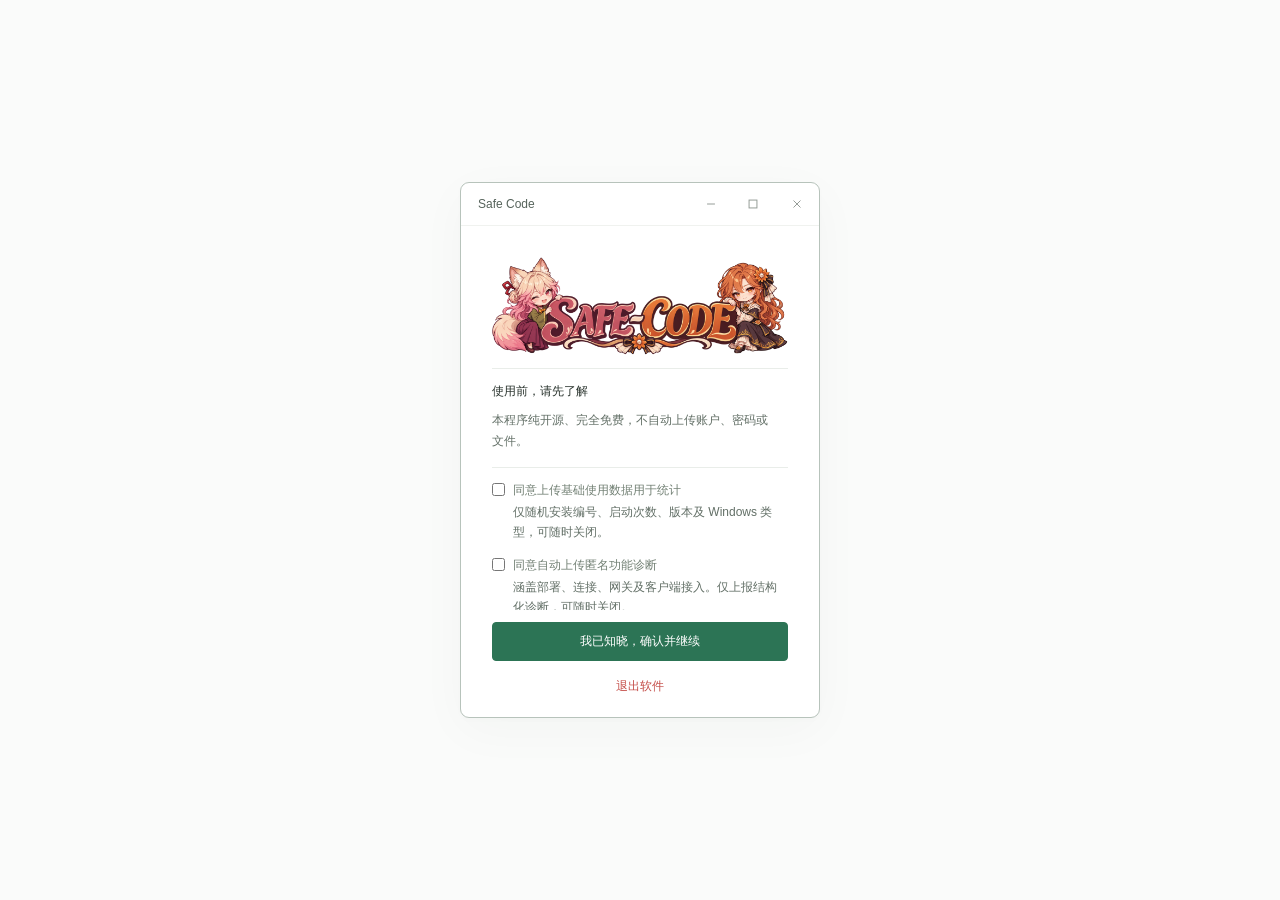
==== commit 31f81cba: "Release SafeCode 0.4.21 with gateway revision 44" ====
--- a/web/index.html
+++ b/web/index.html
@@ -2,201 +2,210 @@
 <html lang="zh-CN">
 <head><meta charset="UTF-8"><meta name="viewport" content="width=device-width,initial-scale=1"><title>Safe Code</title><link rel="stylesheet" href="styles.css"></head>
 <body>
-<main class="window" id="window" aria-label="Safe Code 應用視窗">
-  <header class="titlebar"><div class="titlebar-brand"><span class="app-name">Safe Code</span><button id="title-update-notice" class="update-notice" data-open-services hidden title="開啟更新與回饋"><span class="update-notice-dot" aria-hidden="true"></span>發現新版本</button></div><div class="window-controls"><button id="minimize" class="window-control" aria-label="最小化" title="最小化"><svg viewBox="0 0 16 16"><path d="M3.5 8h9"/></svg></button><button id="maximize" class="window-control" aria-label="最大化" title="最大化"><svg viewBox="0 0 16 16"><rect x="3.5" y="3.5" width="9" height="9"/></svg></button><button id="close" class="close" aria-label="關閉視窗" title="關閉視窗"><svg viewBox="0 0 16 16"><path d="m4 4 8 8m0-8-8 8"/></svg></button></div></header>
+<main class="window" id="window" aria-label="Safe Code 应用窗口">
+  <header class="titlebar"><div class="titlebar-brand"><span class="app-name">Safe Code</span><button id="title-update-notice" class="update-notice" data-open-services hidden title="打开更新与反馈"><span class="update-notice-dot" aria-hidden="true"></span>发现新版本</button></div><div class="window-controls"><button id="minimize" class="window-control" aria-label="最小化" title="最小化"><svg viewBox="0 0 16 16"><path d="M3.5 8h9"/></svg></button><button id="maximize" class="window-control" aria-label="最大化" title="最大化"><svg viewBox="0 0 16 16"><rect x="3.5" y="3.5" width="9" height="9"/></svg></button><button id="close" class="close" aria-label="关闭窗口" title="关闭窗口"><svg viewBox="0 0 16 16"><path d="m4 4 8 8m0-8-8 8"/></svg></button></div></header>
   <section class="screen" id="notice-screen" hidden>
     <div class="notice-content">
     <div class="intro"><img class="notice-logo" src="../assets/safe-code-logo.png" alt="Safe Code" width="2172" height="724"></div>
-    <div class="declaration"><h2>使用前，請先了解</h2><p>本程式純開源、完全免費，不自動上載帳戶、密碼或檔案。</p></div>
-    <label class="usage-consent"><input type="checkbox" id="usage-consent"><span>同意上載基礎使用數據用於統計<small>僅隨機安裝編號、啟動次數、版本及 <span data-os-label>Windows</span> 類型，可隨時關閉。</small></span></label><label class="usage-consent"><input type="checkbox" id="diagnostics-consent"><span>同意自動上載匿名功能診斷<small>涵蓋部署、連線、網關及客戶端接入。僅上報結構化診斷，可隨時關閉。</small></span></label><div class="diagnostic-notice" role="note" aria-label="診斷須知">
-      <p>診斷須知：開啟後自動上載操作結果、失敗階段及錯誤分類，使用隨機安裝編號、會話編號和問題編號關聯重試，不採集真實身份。網關請求失敗時附帶連線階段、HTTP 狀態、併發槽位和上游明確返回的錯誤類型及請求編號。</p>
-      <p>提交回饋時，會附帶本次使用中最近一次失敗的診斷摘要（24 小時內），不上載原始日誌。</p>
-      <p>關閉匿名診斷會清除本機診斷關聯編號，之後的回饋不附帶診斷。已上載診斷保留 30 天，回饋及其摘要保留 180 天。</p>
-    </div><div class="notice-services"><button class="text-button" data-open-services>更新與回饋</button></div></div><div class="bottom-actions"><button class="primary" id="accept">我已知曉，確認並繼續</button><button class="plain" id="exit">退出軟件</button></div>
+    <div class="declaration"><h2>使用前，请先了解</h2><p>本程序纯开源、完全免费，不自动上传账户、密码或文件。</p></div>
+    <label class="usage-consent"><input type="checkbox" id="usage-consent"><span>同意上传基础使用数据用于统计<small>仅随机安装编号、启动次数、版本及 <span data-os-label>Windows</span> 类型，可随时关闭。</small></span></label><label class="usage-consent"><input type="checkbox" id="diagnostics-consent"><span>同意自动上传匿名功能诊断<small>涵盖部署、连接、网关及客户端接入。仅上报结构化诊断，可随时关闭。</small></span></label><div class="diagnostic-notice" role="note" aria-label="诊断须知">
+      <p>诊断须知：开启后自动上传操作结果、失败阶段及错误分类，使用随机安装编号、会话编号和问题编号关联重试，不采集真实身份。网关请求失败时附带连接阶段、HTTP 状态、并发槽位和上游明确返回的错误类型及请求编号。</p>
+      <p>提交反馈时，会附带本次使用中最近一次失败的诊断摘要（24 小时内），不上传原始日志。</p>
+      <p>关闭匿名诊断会清除本机诊断关联编号，之后的反馈不附带诊断。已上传诊断保留 30 天，反馈及其摘要保留 180 天。</p>
+    </div><div class="notice-services"><button class="text-button" data-open-services>更新与反馈</button></div></div><div class="bottom-actions"><button class="primary" id="accept">我已知晓，确认并继续</button><button class="plain" id="exit">退出软件</button></div>
 
   </section>
   <section class="screen" id="login-screen" hidden>
-    <div class="login-heading"><div class="login-methods"><span class="kicker">連接你的工作空間</span><button type="button" class="text-button" id="desktop-key-login" hidden>API Key 接入</button></div><h1>登入伺服器</h1><p>填寫 VPS 控制台提供的伺服器登入資料。</p></div>
+    <div class="login-heading"><div class="login-methods"><span class="kicker">连接你的工作空间</span><button type="button" class="text-button" id="desktop-key-login" hidden>API Key 接入</button></div><h1>登录服务器</h1><p>填写 VPS 控制台提供的服务器登录信息。</p></div>
     <form id="login-form" autocomplete="off">
       <label for="ip">IP 地址</label><input id="ip" name="ip" placeholder="例如 203.0.113.10" required spellcheck="false" autocomplete="off">
-      <label for="username">用戶名</label><input id="username" name="username" placeholder="例如 root" required spellcheck="false" autocomplete="off">
-      <label for="password">密碼</label><div class="password-wrap"><input id="password" name="password" type="password" placeholder="請輸入伺服器密碼" required autocomplete="off"><button type="button" class="reveal" id="reveal" aria-label="顯示密碼"></button></div>
-      <div id="connection-message" class="connection-message" role="status"></div><p class="rating-disclosure">伺服器 IP 地址將進行 Net.Coffee 評分。</p>
-      <button class="primary" id="connect" type="submit">連接伺服器</button>
-      <div class="login-help-actions"><button class="primary" id="advanced-connect" type="button">進階連線</button><button class="login-help-button" id="login-help" type="button">這些資料在哪？</button></div>
+      <label for="username">用户名</label><input id="username" name="username" placeholder="例如 root" required spellcheck="false" autocomplete="off">
+      <label for="password">密码</label><div class="password-wrap"><input id="password" name="password" type="password" placeholder="请输入服务器密码" required autocomplete="off"><button type="button" class="reveal" id="reveal" aria-label="显示密码"></button></div>
+      <div id="connection-message" class="connection-message" role="status"></div><p class="rating-disclosure">服务器 IP 地址将进行 Net.Coffee 评分。</p>
+      <button class="primary" id="connect" type="submit">连接服务器</button>
+      <div class="login-help-actions"><button class="primary" id="advanced-connect" type="button">高级连接</button><button class="login-help-button" id="login-help" type="button">这些信息在哪？</button></div>
     </form>
-    <button class="text-button" id="restore-saved-login" type="button" hidden>讀取已儲存的登入資料</button>
-    <button class="plain back" id="back">返回使用聲明</button>
+    <button class="text-button" id="restore-saved-login" type="button" hidden>读取已保存的登录信息</button>
+    <button class="plain back" id="back">返回使用声明</button>
   </section>
   <section class="screen api-access" id="api-screen" aria-labelledby="api-title" hidden>
     <header class="api-heading">
       <div><h1 id="api-title" tabindex="-1">API 接入</h1><p id="api-state" role="status"><span aria-hidden="true"></span><b id="api-state-label">未接入</b><span id="api-device"></span></p></div>
-      <button class="text-button" id="api-server-mode" type="button">伺服器模式</button>
+      <button class="text-button" id="api-server-mode" type="button">服务器模式</button>
     </header>
     <dl class="api-metrics">
-      <div><dt>本次接入時長</dt><dd id="api-duration">—</dd></div>
-      <div><dt>錢包餘額</dt><dd id="api-balance">—</dd></div>
-      <div><dt>累計費用</dt><dd id="api-spend">—</dd></div>
+      <div><dt>本次接入时长</dt><dd id="api-duration">—</dd></div>
+      <div><dt>钱包余额</dt><dd id="api-balance">—</dd></div>
+      <div><dt>累计费用</dt><dd id="api-spend">—</dd></div>
     </dl>
     <section class="api-usage" aria-labelledby="api-usage-title">
-      <header class="api-usage-heading"><div><h2 id="api-usage-title">模型用量</h2><p>當前 Key 累計</p></div><button class="text-button" type="button" id="api-usage-refresh">重新整理用量</button></header>
+      <header class="api-usage-heading"><div><h2 id="api-usage-title">模型用量</h2><p>当前 Key 累计</p></div><button class="text-button" type="button" id="api-usage-refresh">刷新用量</button></header>
       <div class="api-usage-table" id="api-usage-content">
-        <table id="api-model-table" hidden><thead><tr><th scope="col">模型</th><th scope="col">用量（Token）</th><th scope="col">費用（USD）</th></tr></thead><tbody id="api-models"></tbody></table>
-        <p id="api-usage-message" role="status">正在查詢用量…</p>
+        <table id="api-model-table" hidden><thead><tr><th scope="col">模型</th><th scope="col">用量（Token）</th><th scope="col">费用（USD）</th></tr></thead><tbody id="api-models"></tbody></table>
+        <p id="api-usage-message" role="status">正在查询用量…</p>
       </div>
     </section>
     <footer class="api-actions">
-      <div><button class="text-button" type="button" id="api-manage-key">接入設定</button><button class="text-button" type="button" data-open-services>更新與回饋</button></div>
-      <div><button class="key-secondary" type="button" id="api-switch-key">更換 Key</button><button class="primary" type="button" id="api-open-claude">開啟 Claude Desktop</button></div>
+      <div><button class="text-button" type="button" id="api-manage-key">接入设置</button><button class="text-button" type="button" data-open-services>更新与反馈</button></div>
+      <div><button class="key-secondary" type="button" id="api-switch-key">更换 Key</button><button class="primary" type="button" id="api-open-claude">打开 Claude Desktop</button></div>
     </footer>
   </section>
   <section class="workspace" id="workspace-screen" hidden>
-    <div id="connection-progress" class="connection-progress" hidden role="status"><span class="connection-spinner" aria-hidden="true"></span><span id="connection-progress-text">正在連接伺服器…</span><button id="cancel-connect" class="text-button">取消連線</button><button id="retry-connect" class="text-button" hidden>重試</button><button id="edit-connection" class="text-button" hidden>返回登入</button></div><div class="connected-header"><div class="connection-card"><div class="ip-addresses"><div class="ip-address-row"><span class="ip-address-label">入口 IP</span><span class="ip-address-value" id="server-ingress"></span></div><div class="ip-address-row"><span class="ip-address-label">出口 IP</span><span class="ip-address-value" id="server-address"></span></div></div><dl id="server-resources" class="server-resources" aria-label="伺服器實時資源監控" title="連接伺服器後每5秒更新；記憶體與硬碟按 GiB 顯示"><div><dt>CPU</dt><dd id="resource-cpu">—</dd></div><div><dt>記憶體</dt><dd id="resource-memory">— / — G</dd></div><div><dt>硬碟</dt><dd id="resource-disk">— / — G</dd></div></dl><div class="connection-details-row"><p class="server-metadata"><span id="server-user"></span> <span class="separator">/</span> Ubuntu 24.04 <span class="separator">/</span> SSH</p><button type="button" id="update-login-password" class="text-button credential-entry" hidden>更新登入密碼</button></div></div><section class="network-card" aria-label="伺服器網絡狀態"><div class="network-top"><div><span class="metric-label">連線延遲 </span><strong>168 <small>ms</small></strong></div><div><span class="metric-label">丟包率 </span><strong>0 <small>%</small></strong></div></div><div class="ip-intel"><div class="ip-intel-label"><span>IP 歸屬與評分</span><span id="rating-state"></span></div><div class="ip-intel-data"><span id="ip-location">美國 · 紐約</span><strong><span id="ip-score">85</span><small id="score-unit"> / 100</small></strong></div></div><div class="environment-rating" title="連線後自動在VPS工作用戶的Chrome環境中檢測；風險分越低越好，屬於非官方估計。"><span>環境評分</span><strong id="environment-rating-result" role="status">未連線</strong></div><span id="score-source">Net.Coffee · IP 評分</span></section><div class="header-controls"><div class="mode-buttons" aria-label="工作模式"><button class="mode-button active" id="deployment-mode" aria-pressed="true">部署模式</button><button class="mode-button" id="maintenance-mode" aria-pressed="false">維護模式</button><button type="button" class="mode-button" id="desktop-key-workspace" hidden>API Key 接入</button></div><div class="header-extras"><nav class="resource-links" aria-label="相關連結"><a class="resource-link" data-resource="vps"><svg viewBox="0 0 24 24" aria-hidden="true"><circle cx="12" cy="12" r="9"/><path d="M3 12h18M12 3c-5 5-5 13 0 18M12 3c5 5 5 13 0 18M5 7h14M5 17h14"/></svg><span>VPS 推薦</span></a><a class="resource-link" data-resource="qq"><svg class="brand-icon" viewBox="0 0 24 24" aria-hidden="true"><path d="M12 2C8.7 2 6.8 4.6 7 8c-1 1.3-1.3 3-1.4 4.4L3.8 16c-.4 1 .2 1.7 1 1.2l1.4-1c.5 1.8 1.5 3.1 2.6 3.8l-2 1c-.9.5-.5 1 1 1h3l1.2-1 1.2 1h3c1.5 0 1.9-.5 1-1l-2-1c1.1-.7 2.1-2 2.6-3.8l1.4 1c.8.5 1.4-.2 1-1.2l-1.8-3.6C18.3 11 18 9.3 17 8c.2-3.4-1.7-6-5-6Z"/><ellipse class="icon-cutout" cx="12" cy="14.8" rx="4" ry="4.2"/><ellipse class="icon-cutout" cx="10.1" cy="6.8" rx="1" ry="1.5"/><ellipse class="icon-cutout" cx="13.9" cy="6.8" rx="1" ry="1.5"/><path class="icon-cutout" d="m10 9 2-1 2 1-2 1Z"/></svg><span>QQ 群</span></a><a class="resource-link" data-resource="github"><svg class="brand-icon" viewBox="0 0 24 24" aria-hidden="true"><path d="M12 2C6.48 2 2 6.48 2 12c0 4.42 2.87 8.17 6.84 9.49.5.09.68-.22.68-.48v-1.86c-2.78.6-3.37-1.18-3.37-1.18-.45-1.16-1.11-1.47-1.11-1.47-.91-.62.07-.61.07-.61 1 .07 1.53 1.03 1.53 1.03.89 1.53 2.34 1.09 2.91.83.09-.65.35-1.09.64-1.34-2.22-.25-4.56-1.11-4.56-4.94 0-1.09.39-1.99 1.03-2.69-.1-.25-.45-1.27.1-2.65 0 0 .84-.27 2.75 1.03A9.58 9.58 0 0 1 12 6.82c.85 0 1.71.11 2.51.34 1.91-1.3 2.75-1.03 2.75-1.03.55 1.38.2 2.4.1 2.65.64.7 1.03 1.6 1.03 2.69 0 3.84-2.34 4.69-4.58 4.94.36.31.68.92.68 1.85v2.75c0 .27.18.58.69.48A10 10 0 0 0 22 12c0-5.52-4.48-10-10-10Z"/></svg><span>GitHub</span></a></nav><img class="header-illustration" src="../assets/workspace-mascot.png" alt="" width="156" height="156" draggable="false"></div></div></div>
-    <div class="deployment-panel" id="deployment-panel"><div class="deployment-heading"><h2>配置開發環境</h2><span>按步驟部署，或一次完成。</span></div>
+    <div id="connection-progress" class="connection-progress" hidden role="status"><span class="connection-spinner" aria-hidden="true"></span><span id="connection-progress-text">正在连接服务器…</span><button id="cancel-connect" class="text-button">取消连接</button><button id="retry-connect" class="text-button" hidden>重试</button><button id="edit-connection" class="text-button" hidden>返回登录</button></div><div class="connected-header"><div class="connection-card"><div class="ip-addresses"><div class="ip-address-row"><span class="ip-address-label">入口 IP</span><span class="ip-address-value" id="server-ingress"></span></div><div class="ip-address-row"><span class="ip-address-label">出口 IP</span><span class="ip-address-value" id="server-address"></span></div></div><dl id="server-resources" class="server-resources" aria-label="服务器实时资源监控" title="连接服务器后每5秒更新；内存与硬盘按 GiB 显示"><div><dt>CPU</dt><dd id="resource-cpu">—</dd></div><div><dt>内存</dt><dd id="resource-memory">— / — G</dd></div><div><dt>硬盘</dt><dd id="resource-disk">— / — G</dd></div></dl><div class="connection-details-row"><button type="button" id="update-login-password" class="text-button credential-entry" hidden>更新登录密码</button><button type="button" id="disconnect-server" class="text-button" hidden>退出登录服务器</button></div></div><section class="network-card" aria-label="服务器网络状态"><div class="network-top"><div><span class="metric-label">连接延迟 </span><strong>168 <small>ms</small></strong></div><div><span class="metric-label">丢包率 </span><strong>0 <small>%</small></strong></div></div><div class="ip-intel"><div class="ip-intel-label"><span>IP 归属与评分</span><span id="rating-state"></span></div><div class="ip-intel-data"><span id="ip-location">美国 · 纽约</span><strong><span id="ip-score">85</span><small id="score-unit"> / 100</small></strong></div></div><div class="environment-rating" title="连接后自动在VPS工作用户的Chrome环境中检测；风险分越低越好，属于非官方估计。"><span>环境评分</span><strong id="environment-rating-result" role="status">未连接</strong></div><span id="score-source">Net.Coffee · IP 评分</span></section><div class="header-controls"><div class="mode-buttons" aria-label="工作模式"><button class="mode-button active" id="deployment-mode" aria-pressed="true">部署模式</button><button class="mode-button" id="maintenance-mode" aria-pressed="false">维护模式</button><button type="button" class="mode-button" id="desktop-key-workspace" hidden>API Key 接入</button></div><div class="header-extras"><nav class="resource-links" aria-label="相关链接"><a class="resource-link" data-resource="vps"><svg viewBox="0 0 24 24" aria-hidden="true"><circle cx="12" cy="12" r="9"/><path d="M3 12h18M12 3c-5 5-5 13 0 18M12 3c5 5 5 13 0 18M5 7h14M5 17h14"/></svg><span>VPS 推荐</span></a><a class="resource-link" data-resource="qq"><svg class="brand-icon" viewBox="0 0 24 24" aria-hidden="true"><path d="M12 2C8.7 2 6.8 4.6 7 8c-1 1.3-1.3 3-1.4 4.4L3.8 16c-.4 1 .2 1.7 1 1.2l1.4-1c.5 1.8 1.5 3.1 2.6 3.8l-2 1c-.9.5-.5 1 1 1h3l1.2-1 1.2 1h3c1.5 0 1.9-.5 1-1l-2-1c1.1-.7 2.1-2 2.6-3.8l1.4 1c.8.5 1.4-.2 1-1.2l-1.8-3.6C18.3 11 18 9.3 17 8c.2-3.4-1.7-6-5-6Z"/><ellipse class="icon-cutout" cx="12" cy="14.8" rx="4" ry="4.2"/><ellipse class="icon-cutout" cx="10.1" cy="6.8" rx="1" ry="1.5"/><ellipse class="icon-cutout" cx="13.9" cy="6.8" rx="1" ry="1.5"/><path class="icon-cutout" d="m10 9 2-1 2 1-2 1Z"/></svg><span>QQ 群</span></a><a class="resource-link" data-resource="github"><svg class="brand-icon" viewBox="0 0 24 24" aria-hidden="true"><path d="M12 2C6.48 2 2 6.48 2 12c0 4.42 2.87 8.17 6.84 9.49.5.09.68-.22.68-.48v-1.86c-2.78.6-3.37-1.18-3.37-1.18-.45-1.16-1.11-1.47-1.11-1.47-.91-.62.07-.61.07-.61 1 .07 1.53 1.03 1.53 1.03.89 1.53 2.34 1.09 2.91.83.09-.65.35-1.09.64-1.34-2.22-.25-4.56-1.11-4.56-4.94 0-1.09.39-1.99 1.03-2.69-.1-.25-.45-1.27.1-2.65 0 0 .84-.27 2.75 1.03A9.58 9.58 0 0 1 12 6.82c.85 0 1.71.11 2.51.34 1.91-1.3 2.75-1.03 2.75-1.03.55 1.38.2 2.4.1 2.65.64.7 1.03 1.6 1.03 2.69 0 3.84-2.34 4.69-4.58 4.94.36.31.68.92.68 1.85v2.75c0 .27.18.58.69.48A10 10 0 0 0 22 12c0-5.52-4.48-10-10-10Z"/></svg><span>GitHub</span></a></nav><img class="header-illustration" src="../assets/workspace-mascot.png" alt="" width="156" height="156" draggable="false"></div></div></div>
+    <div class="deployment-panel" id="deployment-panel"><div class="deployment-heading"><h2>配置开发环境</h2><span>按步骤部署，或一次完成。</span></div>
     <div class="steps" id="steps"></div>
-    <div class="deploy-footer"><div><span id="overall-status" role="status">0 / 7 已完成</span><p id="overall-detail">請先分別開啟前兩項「自訂」並儲存設定。</p></div><div class="batch-actions"><button class="text-button" id="cancel-selection" hidden>取消</button><button class="primary" id="deploy-all" disabled>一鍵部署</button></div></div>
+    <div class="deploy-footer"><div><span id="overall-status" role="status">0 / 7 已完成</span><p id="overall-detail">请先分别打开前两项「自定义」并保存设置。</p><p id="reboot-required" role="status" hidden>系统更新已安装，需要重启服务器。</p></div><div class="batch-actions"><button class="text-button" id="cancel-selection" hidden>取消</button><button class="primary" id="deploy-all" disabled>一键部署</button></div></div>
     </div>
     <section class="maintenance-panel" id="maintenance-panel" hidden>
       <div class="maintenance-cards unified-maintenance-cards">
-        <button class="maintenance-card" id="account-card"><svg viewBox="0 0 24 24"><circle cx="12" cy="8" r="4"/><path d="M4 21v-2a8 8 0 0 1 16 0v2"/></svg><h3>工作帳戶</h3><p>查看用戶名與密碼</p><span>查看帳戶</span></button>
-        <article class="maintenance-card desktop-card"><button class="maintenance-card-trigger" id="desktop-card"><svg viewBox="0 0 24 24"><rect x="3" y="3" width="18" height="13" rx="2"/><path d="M12 16v5M7 21h10"/></svg><h3>遠端桌面</h3><p>開啟並連接伺服器桌面</p><span>開啟桌面</span></button><button type="button" id="desktop-resolution" class="text-button resolution-link">解像度設定</button></article>
-        <button class="maintenance-card" id="terminal-card"><svg viewBox="0 0 24 24"><rect x="3" y="4" width="18" height="16" rx="2"/><path d="m7 9 3 3-3 3m6 0h4"/></svg><h3>SSH 終端機</h3><p>開啟終端機並連接伺服器</p><span>連接終端機</span></button>
-        <article class="advanced-card"><div class="advanced-copy"><svg viewBox="0 0 24 24"><path d="M3 7V5a1 1 0 0 1 1-1h5l2 3h9a1 1 0 0 1 1 1v11a1 1 0 0 1-1 1H4a1 1 0 0 1-1-1Z"/><path d="M9 13h6m-3-3v6"/></svg><div><h3>目錄掛載</h3><p id="mount-summary">將本機目錄掛載到伺服器，支援多組目錄。</p></div></div><div class="advanced-actions"><span id="mount-state">未安裝</span><button class="deploy-button" id="install-mount">安裝</button><button class="deploy-button" id="mount-settings">設定</button></div></article>
-        <article class="advanced-card"><div class="advanced-copy"><svg viewBox="0 0 24 24"><rect x="3" y="4" width="18" height="16" rx="2"/><path d="M3 9h18m-13 4-2 2 2 2m8-4 2 2-2 2"/></svg><div><h3>CloudCLI 網頁介面</h3><p>在瀏覽器中使用 Claude Code。</p></div></div><div class="advanced-actions"><span id="cloud-state">未安裝</span><button class="deploy-button" id="install-cloud">安裝</button><button class="deploy-button" id="open-cloud" disabled>開啟</button><button class="deploy-button" id="open-cloud-remote" disabled>其他裝置開啟</button></div></article>
-        <article class="advanced-card"><div class="advanced-copy"><svg viewBox="0 0 24 24"><path d="M4 7h15m-4-4 4 4-4 4M20 17H5m4-4-4 4 4 4"/></svg><div><h3>出入口 IP</h3><p id="ip-policy-summary">入口用於接入，住宅 IP 用於出站。</p></div></div><div class="advanced-actions"><span id="ip-policy-state">未鎖定</span><button class="deploy-button" id="change-ips">更換IP</button><button class="deploy-button" id="socks-experimental">開發模式</button></div></article>
-        <article class="advanced-card host-control-card"><div class="advanced-copy"><svg viewBox="0 0 24 24"><rect x="3" y="3" width="18" height="13" rx="2"/><path d="M8 21h8m-4-5v5M7 8l3 2-3 2m6 0h4"/></svg><div><h3>本機遠端控制</h3><p id="host-summary">讓伺服器上的 AI 連接本機命令列，操作本機檔案和程式。</p></div></div><div class="host-card-actions"><span id="host-state">未啟用</span><button class="deploy-button" id="host-manage" disabled>設定</button></div></article>
-        <article class="advanced-card claude-desktop-card"><div class="advanced-copy"><img class="client-logo" src="../assets/claude-client.png" alt="" width="22" height="22"><div><div class="client-card-heading"><h3>Claude Desktop 接入</h3><button type="button" class="text-button" id="desktop-key-settings" hidden>API Key 接入</button></div><p>使用 Safe Code API Key 連接伺服器上的 Claude。</p><p id="claude-connection-reason" role="status"></p></div></div><div class="bridge-card-actions"><span id="claude-desktop-state">未啟用</span><button type="button" class="deploy-button" id="claude-desktop-launch" disabled aria-label="開啟 Claude Desktop 客戶端">開啟客戶端</button><button class="deploy-button" id="claude-desktop-manage" disabled>網關設定</button></div></article>
-        <article class="advanced-card bridge-card"><div class="advanced-copy"><img class="client-logo" src="../assets/codex-client.webp" alt="" width="22" height="22"><div><div class="client-card-heading"><h3>本地 Codex 接入</h3><p class="bridge-credit" id="bridge-credit">特別鳴謝：亞撒西の空白</p></div><p id="bridge-summary">習慣 Codex 客戶端？在裏面連接伺服器上的 Claude。</p></div></div><div class="bridge-card-actions"><span id="bridge-state">未啟動</span><button type="button" class="deploy-button" id="codex-launch" disabled aria-label="開啟 Codex 客戶端">開啟客戶端</button><button class="deploy-button" id="bridge-manage" disabled>設定</button></div></article>
+        <button class="maintenance-card" id="account-card"><svg viewBox="0 0 24 24"><circle cx="12" cy="8" r="4"/><path d="M4 21v-2a8 8 0 0 1 16 0v2"/></svg><h3>工作账户</h3><p>查看用户名与密码</p><span>查看账户</span></button>
+        <article class="maintenance-card desktop-card"><button class="maintenance-card-trigger" id="desktop-card"><svg viewBox="0 0 24 24"><rect x="3" y="3" width="18" height="13" rx="2"/><path d="M12 16v5M7 21h10"/></svg><h3>远程桌面</h3><p>打开并连接服务器桌面</p><span>打开桌面</span></button><button type="button" id="desktop-resolution" class="text-button resolution-link">分辨率设置</button></article>
+        <button class="maintenance-card" id="terminal-card"><svg viewBox="0 0 24 24"><rect x="3" y="4" width="18" height="16" rx="2"/><path d="m7 9 3 3-3 3m6 0h4"/></svg><h3>SSH 终端</h3><p>打开终端并连接服务器</p><span>连接终端</span></button>
+        <article class="advanced-card"><div class="advanced-copy"><svg viewBox="0 0 24 24"><path d="M3 7V5a1 1 0 0 1 1-1h5l2 3h9a1 1 0 0 1 1 1v11a1 1 0 0 1-1 1H4a1 1 0 0 1-1-1Z"/><path d="M9 13h6m-3-3v6"/></svg><div><h3>目录挂载</h3><p id="mount-summary">将本机目录挂载到服务器，支持多组目录。</p></div></div><div class="advanced-actions"><span id="mount-state">未安装</span><button class="deploy-button" id="install-mount">安装</button><button class="deploy-button" id="mount-settings">设置</button></div></article>
+        <article class="advanced-card"><div class="advanced-copy"><svg viewBox="0 0 24 24"><rect x="3" y="4" width="18" height="16" rx="2"/><path d="M3 9h18m-13 4-2 2 2 2m8-4 2 2-2 2"/></svg><div><h3>CloudCLI 网页界面</h3><p>在浏览器中使用 Claude Code。</p></div></div><div class="advanced-actions"><span id="cloud-state">未安装</span><button class="deploy-button" id="install-cloud">安装</button><button class="deploy-button" id="open-cloud" disabled>打开</button><button class="deploy-button" id="open-cloud-remote" disabled>其它设备打开</button></div></article>
+        <article class="advanced-card"><div class="advanced-copy"><svg viewBox="0 0 24 24"><path d="M4 7h15m-4-4 4 4-4 4M20 17H5m4-4-4 4 4 4"/></svg><div><h3>出入口 IP</h3><p id="ip-policy-summary">入口用于接入，住宅 IP 用于出站。</p></div></div><div class="advanced-actions"><span id="ip-policy-state">未锁定</span><button class="deploy-button" id="change-ips">更换IP</button><button class="deploy-button" id="socks-experimental">开发模式</button></div></article>
+        <article class="advanced-card host-control-card"><div class="advanced-copy"><svg viewBox="0 0 24 24"><rect x="3" y="3" width="18" height="13" rx="2"/><path d="M8 21h8m-4-5v5M7 8l3 2-3 2m6 0h4"/></svg><div><h3>本机远程控制</h3><p id="host-summary">让服务器上的 AI 连接本机命令行，操作本机文件和程序。</p></div></div><div class="host-card-actions"><span id="host-state">未启用</span><button class="deploy-button" id="host-manage" disabled>设置</button></div></article>
+        <article class="advanced-card claude-desktop-card"><div class="advanced-copy"><img class="client-logo" src="../assets/claude-client.png" alt="" width="22" height="22"><div><div class="client-card-heading"><h3>Claude Desktop 接入</h3></div><p>使用 Safe Code API Key 连接服务器上的 Claude。</p><p id="claude-connection-reason" role="status"></p></div></div><div class="bridge-card-actions"><button type="button" class="mode-button" id="desktop-key-settings" hidden>API Key 接入</button><button class="deploy-button" id="claude-desktop-manage" disabled>网关设置</button></div></article>
+        <article class="advanced-card bridge-card"><div class="advanced-copy"><img class="client-logo" src="../assets/codex-client.webp" alt="" width="22" height="22"><div><div class="client-card-heading"><h3>本地 Codex 接入</h3><p class="bridge-credit" id="bridge-credit">特别鸣谢：亚撒西の空白</p></div><p id="bridge-summary">习惯 Codex 客户端？在里面连接服务器上的 Claude。</p></div></div><div class="bridge-card-actions"><span id="bridge-state">未启动</span><button type="button" class="deploy-button" id="codex-launch" disabled aria-label="打开 Codex 客户端">打开客户端</button><button class="deploy-button" id="bridge-manage" disabled>设置</button></div></article>
       </div>
     </section>
-    <div class="workspace-bottom"><span>SAFE CODE <span class="separator">/</span> 開源 · 免費 · 本地執行</span><div class="gateway-statuses"><button type="button" id="mount-guard-status" class="text-button inactive" title="查看掛載守護狀態">掛載守護 · 未掛載</button><span id="claude-gateway-status" aria-live="polite" class="gateway-status inactive">Claude 未接入</span><span id="codex-gateway-status" aria-live="polite" class="gateway-status inactive">Codex網關未啟用</span></div><div class="workspace-bottom-actions"><button class="text-button" data-open-services id="services-entry">更新與回饋</button></div>
+    <div class="workspace-bottom"><span>SAFE CODE <span class="separator">/</span> 开源 · 免费 · 本地运行</span><div class="gateway-statuses"><button type="button" id="mount-guard-status" class="text-button inactive" title="查看挂载守护状态">挂载守护 · 未挂载</button><span id="claude-gateway-status" aria-live="polite" class="gateway-status inactive">Claude 未接入</span><span id="codex-gateway-status" aria-live="polite" class="gateway-status inactive">Codex网关未启用</span></div><div class="workspace-bottom-actions"><button class="text-button" data-open-services id="services-entry">更新与反馈</button></div>
       <div class="public-gateway-footer" id="public-gateway-footer" hidden>
-        <button type="button" id="public-gateway-runtime" class="gateway-status">公網網關 · 正在讀取</button>
-        <div id="footer-claude-limits" class="gateway-quota" role="group" aria-label="Claude 訂閱用量" hidden>
-          <span>Claude 用量</span><span hidden>5 小時剩餘 <strong data-limit="five_hour"></strong></span><span hidden>7 天剩餘 <strong data-limit="seven_day"></strong></span><button type="button" class="quota-refresh" aria-label="查詢 Claude 用量" title="查詢 Claude 用量"><svg aria-hidden="true" viewBox="0 0 24 24" fill="none" stroke="currentColor" stroke-width="2" stroke-linecap="round" stroke-linejoin="round"><path d="M20 8a8 8 0 1 0 0 8m0-12v4h-4"/></svg></button>
+        <button type="button" id="public-gateway-runtime" class="gateway-status">公网网关 · 正在读取</button>
+        <div id="footer-claude-limits" class="gateway-quota" role="group" aria-label="Claude 订阅用量" hidden>
+          <span>Claude 用量</span><span hidden>5 小时剩余 <strong data-limit="five_hour"></strong></span><span hidden>7 天剩余 <strong data-limit="seven_day"></strong></span><button type="button" class="quota-refresh" aria-label="查询 Claude 用量" title="查询 Claude 用量"><svg aria-hidden="true" viewBox="0 0 24 24" fill="none" stroke="currentColor" stroke-width="2" stroke-linecap="round" stroke-linejoin="round"><path d="M20 8a8 8 0 1 0 0 8m0-12v4h-4"/></svg></button>
         </div>
       </div>
     </div>
   </section>
 </main>
-<dialog class="account-window" id="maintenance-result" aria-labelledby="result-title"><header class="titlebar"><span class="app-name" id="result-title">工作帳戶</span><button class="close" id="close-result" aria-label="關閉帳戶視窗"><svg viewBox="0 0 16 16"><path d="m4 4 8 8m0-8-8 8"/></svg></button></header><div class="account-body"><h2>工作帳戶</h2><p class="account-description">用於登入遠端桌面和日常開發。</p><div id="result-body"></div><button class="primary" id="account-done">關閉</button></div></dialog>
+<dialog class="account-window" id="maintenance-result" aria-labelledby="result-title"><header class="titlebar"><span class="app-name" id="result-title">工作账户</span><button class="close" id="close-result" aria-label="关闭账户窗口"><svg viewBox="0 0 16 16"><path d="m4 4 8 8m0-8-8 8"/></svg></button></header><div class="account-body"><h2>工作账户</h2><p class="account-description">用于登录远程桌面和日常开发。</p><div id="result-body"></div><button class="primary" id="account-done">关闭</button></div></dialog>
 <dialog id="key-list-dialog" class="config-dialog" aria-labelledby="key-list-title">
-  <header class="titlebar"><span class="app-name" id="key-list-title">更換 Key</span><button class="close" type="button" id="key-list-close" aria-label="關閉"><svg viewBox="0 0 16 16"><path d="m4 4 8 8m0-8-8 8"/></svg></button></header>
+  <header class="titlebar"><span class="app-name" id="key-list-title">更换 Key</span><button class="close" type="button" id="key-list-close" aria-label="关闭"><svg viewBox="0 0 16 16"><path d="m4 4 8 8m0-8-8 8"/></svg></button></header>
   <div class="config-body key-library">
-    <div class="key-list-heading"><h2>已儲存的 Key</h2><button type="button" class="text-button" id="key-add">添加 Key</button></div>
+    <div class="key-list-heading"><h2>已保存的 Key</h2><button type="button" class="text-button" id="key-add">添加 Key</button></div>
     <div id="key-list"></div>
     <form id="key-add-form" autocomplete="off" hidden>
-      <label for="key-label">名稱</label><input id="key-label" maxlength="64" placeholder="例如：測試網關" required>
-      <label for="key-code">接入 Key</label><input type="password" id="key-code" maxlength="2048" autocomplete="off" spellcheck="false" placeholder="貼上完整接入 Key" required>
-      <div><button type="button" class="text-button" id="key-add-cancel">取消</button><button class="key-secondary" type="submit">儲存 Key</button></div>
+      <label for="key-label">名称</label><input id="key-label" maxlength="64" placeholder="例如：测试网关" required>
+      <label for="key-code">接入 Key</label><input type="password" id="key-code" maxlength="2048" autocomplete="off" spellcheck="false" placeholder="粘贴完整接入 Key" required>
+      <div><button type="button" class="text-button" id="key-add-cancel">取消</button><button class="key-secondary" type="submit">保存 Key</button></div>
     </form>
     <p id="key-list-status" role="status"></p>
-    <small>切換後會重新開啟 Claude Desktop。</small>
+    <small>切换后会重新打开 Claude Desktop。</small>
   </div>
 </dialog>
 <dialog id="desktop-key-dialog" class="config-dialog" aria-labelledby="desktop-key-title">
-  <header class="titlebar"><span class="app-name" id="desktop-key-title">Safe Code API · Key 接入</span><button type="button" class="close" id="desktop-key-close" aria-label="關閉"><svg viewBox="0 0 16 16"><path d="m4 4 8 8m0-8-8 8"/></svg></button></header>
+  <header class="titlebar"><span class="app-name" id="desktop-key-title">Safe Code API · Key 接入</span><button type="button" class="close" id="desktop-key-close" aria-label="关闭"><svg viewBox="0 0 16 16"><path d="m4 4 8 8m0-8-8 8"/></svg></button></header>
   <form id="desktop-key-form" class="config-body" autocomplete="off">
-    <p class="config-description">貼上 Safe Code API 簽發的 Key，即可連線遠端 Claude Code。<br>使用時請保持 SafeCode 執行。</p>
-    <div id="desktop-key-field"><label for="desktop-key-input">接入 Key</label><input type="password" id="desktop-key-input" placeholder="貼上完整接入 Key" autocomplete="off" spellcheck="false" maxlength="2048" required></div>
+    <p class="config-description">粘贴 Safe Code API 签发的 Key，即可连接远端 Claude Code。<br>使用时请保持 SafeCode 运行。</p>
+    <div id="desktop-key-field"><label for="desktop-key-input">接入 Key</label><input type="password" id="desktop-key-input" placeholder="粘贴完整接入 Key" autocomplete="off" spellcheck="false" maxlength="2048" required></div>
     <p id="desktop-key-progress" role="status" aria-live="polite"></p>
-    <div class="config-footer"><button type="button" class="text-button" id="key-library-entry">已儲存的 Key</button><button type="button" class="text-button" id="desktop-key-replace" hidden>更換 Key</button><button type="button" class="text-button" id="desktop-key-refresh" hidden>重新整理模型</button><button type="button" class="text-button" id="desktop-key-disable" hidden>停用接入</button><button type="submit" class="primary" id="desktop-key-enable">驗證並啟用</button><button type="button" class="primary" id="desktop-key-resume" hidden>重新啟用</button><button type="button" class="primary" id="desktop-key-open" disabled hidden><span>開啟<br>Claude Desktop</span></button></div>
-  </form>
-</dialog>
-<dialog id="ip-policy-dialog" class="config-dialog" aria-labelledby="ip-policy-title"><header class="titlebar"><span class="app-name" id="ip-policy-title">出入口 IP 設定</span><button class="close" id="close-ip-policy" aria-label="關閉出入口設定"><svg viewBox="0 0 16 16"><path d="m4 4 8 8m0-8-8 8"/></svg></button></header><form id="ip-policy-form" class="config-body"><h2>入口與出口，各司其職。</h2><p class="config-description">從伺服器檢測到的地址中選擇，不支援手動輸入。</p><div class="ip-choice-field"><label id="ingress-ip-label" for="ingress-ip-trigger">入口 IP</label><div class="ip-picker" data-ip-picker="ingress-ip-input"><select id="ingress-ip-input" hidden tabindex="-1" aria-hidden="true"></select></div></div><div class="ip-choice-field"><label id="egress-ip-label" for="egress-ip-trigger">出口 IP</label><div class="ip-picker" data-ip-picker="egress-ip-input"><select id="egress-ip-input" hidden tabindex="-1" aria-hidden="true"></select></div></div><label class="policy-toggle"><input type="checkbox" id="lock-ingress"><span>鎖定入口接入<small>管理連線僅透過指定的入口 IP。</small></span></label><label class="policy-toggle"><input type="checkbox" id="lock-egress"><span>固定住宅出口</span></label><div class="config-footer"><span id="ip-policy-hint">儲存前驗證入口與真實出口，失敗自動回退。</span><button class="primary" type="submit">儲存設定</button></div></form></dialog>
+    <div class="config-footer key-access-actions">
+      <button type="button" class="primary" id="key-library-entry">已保存的 Key</button>
+      <button type="button" class="key-secondary" id="desktop-key-replace" hidden>更换 Key</button>
+      <button type="button" class="key-secondary" id="desktop-key-refresh" hidden>刷新模型</button>
+      <button type="button" class="key-secondary" id="desktop-key-disable" hidden>停用接入</button>
+      <button type="submit" class="primary" id="desktop-key-enable">验证并启用</button>
+      <button type="button" class="primary" id="desktop-key-resume" hidden>重新启用</button>
+      <button type="button" class="primary" id="desktop-key-open" disabled hidden>打开 Claude Desktop</button>
+    </div>
+  </form>
+</dialog>
+<dialog id="ip-policy-dialog" class="config-dialog" aria-labelledby="ip-policy-title"><header class="titlebar"><span class="app-name" id="ip-policy-title">出入口 IP 设置</span><button class="close" id="close-ip-policy" aria-label="关闭出入口设置"><svg viewBox="0 0 16 16"><path d="m4 4 8 8m0-8-8 8"/></svg></button></header><form id="ip-policy-form" class="config-body"><h2>入口与出口，各司其职。</h2><p class="config-description">从服务器检测到的地址中选择，不支持手动输入。</p><div class="ip-choice-field"><label id="ingress-ip-label" for="ingress-ip-trigger">入口 IP</label><div class="ip-picker" data-ip-picker="ingress-ip-input"><select id="ingress-ip-input" hidden tabindex="-1" aria-hidden="true"></select></div></div><div class="ip-choice-field"><label id="egress-ip-label" for="egress-ip-trigger">出口 IP</label><div class="ip-picker" data-ip-picker="egress-ip-input"><select id="egress-ip-input" hidden tabindex="-1" aria-hidden="true"></select></div></div><label class="policy-toggle"><input type="checkbox" id="lock-ingress"><span>锁定入口接入<small>管理连接仅通过指定的入口 IP。</small></span></label><label class="policy-toggle"><input type="checkbox" id="lock-egress"><span>固定住宅出口</span></label><div class="config-footer"><span id="ip-policy-hint">保存前验证入口与真实出口，失败自动回退。</span><button class="primary" type="submit">保存设置</button></div></form></dialog>
 <dialog id="socks-dialog" class="config-dialog" aria-labelledby="socks-title">
-  <header class="titlebar"><span class="app-name" id="socks-title">開發模式</span><button type="button" class="close" id="socks-close" aria-label="關閉開發模式"><svg viewBox="0 0 16 16"><path d="m4 4 8 8m0-8-8 8"/></svg></button></header>
+  <header class="titlebar"><span class="app-name" id="socks-title">开发模式</span><button type="button" class="close" id="socks-close" aria-label="关闭开发模式"><svg viewBox="0 0 16 16"><path d="m4 4 8 8m0-8-8 8"/></svg></button></header>
   <form class="config-body" id="socks-form">
-    <h2>SOCKS5 整機出口</h2>
-    <p class="config-description">保留機房 IP 接入，把 Ubuntu 主機主動發起的 TCP 和 UDP 連線透過代理出站。</p>
-    <div class="socks-warning" role="note"><strong>開發功能，謹慎使用</strong><p>代理故障時，受控的出站連線會中斷。原入口的入站回覆保留，包括 SSH 管理連線。</p></div>
+    <h2>SOCKS5 整机出口</h2>
+    <p class="config-description">保留机房 IP 接入，把 Ubuntu 主机主动发起的 TCP 和 UDP 连接通过代理出站。</p>
+    <div class="socks-warning" role="note"><strong>开发功能，谨慎使用</strong><p>代理故障时，受控的出站连接会中断。原入口的入站回复保留，包括 SSH 管理连接。</p></div>
     <div id="socks-setup">
       <label for="socks-url">SOCKS5 代理地址</label>
       <div class="socks-input-row">
-        <input id="socks-url" type="password" placeholder="socks5://用戶名:密碼@公網IPv4:連接埠" maxlength="2048" autocomplete="off" spellcheck="false" aria-describedby="socks-input-hint">
-        <button type="button" class="deploy-button" id="socks-test" disabled>檢測 TCP / UDP</button>
-      </div>
-      <small id="socks-input-hint">支援帶認證的公網 IPv4 代理。UDP 中繼需使用同一 IP。</small>
-      <label class="policy-toggle socks-consent"><input type="checkbox" id="socks-confirm" disabled><span>我瞭解出站可能中斷，確認啟用整機代理</span></label>
+        <input id="socks-url" type="password" placeholder="socks5://用户名:密码@公网IPv4:端口" maxlength="2048" autocomplete="off" spellcheck="false" aria-describedby="socks-input-hint">
+        <button type="button" class="deploy-button" id="socks-test" disabled>检测 TCP / UDP</button>
+      </div>
+      <small id="socks-input-hint">支持带认证的公网 IPv4 代理。UDP 中继需使用同一 IP。</small>
+      <label class="policy-toggle socks-consent"><input type="checkbox" id="socks-confirm" disabled><span>我了解出站可能中断，确认启用整机代理</span></label>
     </div>
     <dl class="socks-results" aria-live="polite">
-      <div><dt>TCP</dt><dd id="socks-tcp">待檢測</dd></div>
-      <div><dt>UDP</dt><dd id="socks-udp">待檢測</dd></div>
-      <div><dt>對外出口 IP</dt><dd id="socks-observed">待檢測</dd></div>
+      <div><dt>TCP</dt><dd id="socks-tcp">待检测</dd></div>
+      <div><dt>UDP</dt><dd id="socks-udp">待检测</dd></div>
+      <div><dt>对外出口 IP</dt><dd id="socks-observed">待检测</dd></div>
     </dl>
     <div class="config-footer">
-      <span id="socks-status" role="status">連接 Ubuntu 伺服器後可使用。</span>
-      <button class="primary" type="submit" id="socks-enable" disabled>啟用整機出口</button>
-      <button class="deploy-button" type="button" id="socks-disable" hidden>停用並恢復原出口</button>
-    </div>
-  </form>
-</dialog>
-<dialog id="localization-dialog" class="config-dialog" aria-labelledby="localization-title"><header class="titlebar"><span class="app-name" id="localization-title">本土化設定</span><button class="close" id="close-localization" aria-label="關閉本土化設定"><svg viewBox="0 0 16 16"><path d="m4 4 8 8m0-8-8 8"/></svg></button></header><form id="localization-form" class="config-body"><h2>選擇伺服器的所在地</h2><p class="config-description">所在地決定部署使用的時區和系統語言。</p><label for="locale-region">所在地<select id="locale-region" required><option value="" disabled selected>請選擇所在地</option><option value="jp">日本</option><option value="us_ny">美國 · 紐約</option><option value="us_la">美國 · 洛杉磯</option><option value="sg">新加坡</option><option value="gb">英國</option><option value="de">德國</option><option value="de_fra">德國 · 法蘭克福</option><option value="kr">韓國</option></select></label><div class="locale-preview"><div><span>時區</span><strong id="locale-timezone"></strong></div><div><span>系統語言</span><strong id="locale-language"></strong></div><div><span>Locale</span><strong id="locale-code"></strong></div></div><div class="config-footer"><span id="locale-hint" role="status">請先選擇所在地。</span><button class="primary" type="submit" disabled>儲存設定</button></div></form></dialog>
-<dialog id="bridge-dialog" class="config-dialog bridge-dialog" aria-labelledby="bridge-title"><header class="titlebar"><span class="app-name" id="bridge-title">本地 Codex 接入</span><button type="button" class="close" id="bridge-close" aria-label="關閉 Codex 接入設定">×</button></header><form id="bridge-form" class="config-body"><h2>用熟悉的 Codex 介面，與 Claude 工作</h2><p class="config-description">透過 SSH 調用當前伺服器上的 Claude Code。需要先在伺服器完成 Claude 登入；本機需要 Codex，可使用 CC Switch 添加供應商。使用期間保持 Safe Code 執行。</p><div class="bridge-fields"><label>Claude 模型<input id="bridge-model" value="sonnet" required maxlength="80" placeholder="sonnet / opus / haiku 或完整模型標識"></label><label>本機連接埠<input id="bridge-port" type="number" min="1024" max="65535" value="18797" required></label></div><p class="config-description">模型名稱不代表帳戶已有權限，實際可用性需以 Claude 帳戶及真實請求為準。</p><label class="bridge-check"><input type="checkbox" id="bridge-write"><span>允許修改當前 Codex 項目<small>按 Codex 現有審批設定執行；不勾選時，項目僅供讀取。預設嚴格模式不開放本機命令列和瀏覽器工具。</small></span></label><label class="bridge-check"><input type="checkbox" id="bridge-consent"><span>我已閱讀第三方適配器警告，同意透過 VPS 使用 Claude<small>隨包提供的第三方適配組件未數字簽名。聊天、附件和允許共享的項目內容會交給 VPS 與 Claude 處理，消耗你自己的 Claude 額度。文本會嘗試脫敏；圖片/PDF 仍需自行檢查。</small></span></label><div id="bridge-config-area" hidden><div class="bridge-connect-info"><span>本機接口</span><code id="bridge-url"></code></div><div class="bridge-config-buttons"><button type="button" class="deploy-button" id="bridge-copy-config">複製供應商配置</button><button type="button" class="deploy-button" id="bridge-copy-key">複製本機密鑰</button></div><p class="config-description">CC Switch 中選擇 Codex，新增供應商，填寫上述接口及本機密鑰，再貼上配置。由你按需切換，不自動覆蓋現有供應商。密鑰只用於本機適配器，勿截圖或發給他人。</p><textarea id="bridge-config" readonly aria-label="Codex 供應商配置" spellcheck="false"></textarea></div><p id="bridge-progress" role="status" aria-live="polite"></p><div class="config-footer"><span id="bridge-dialog-state">未啟動</span><button class="primary" type="submit" id="bridge-start" disabled>部署並啟動</button><button class="deploy-button" type="button" id="bridge-stop" hidden>停止適配器</button></div><p class="bridge-credit">特別鳴謝：亞撒西の空白 · 第三方許可證隨完整測試包保留</p></form></dialog>
+      <span id="socks-status" role="status">连接 Ubuntu 服务器后可使用。</span>
+      <button class="primary" type="submit" id="socks-enable" disabled>启用整机出口</button>
+      <button class="deploy-button" type="button" id="socks-disable" hidden>停用并恢复原出口</button>
+    </div>
+  </form>
+</dialog>
+<dialog id="localization-dialog" class="config-dialog" aria-labelledby="localization-title"><header class="titlebar"><span class="app-name" id="localization-title">本土化设置</span><button class="close" id="close-localization" aria-label="关闭本土化设置"><svg viewBox="0 0 16 16"><path d="m4 4 8 8m0-8-8 8"/></svg></button></header><form id="localization-form" class="config-body"><h2>选择服务器的所在地</h2><p class="config-description">所在地决定部署使用的时区和系统语言。</p><label for="locale-region">所在地<select id="locale-region" required><option value="" disabled selected>请选择所在地</option><option value="jp">日本</option><option value="us_ny">美国 · 纽约</option><option value="us_la">美国 · 洛杉矶</option><option value="sg">新加坡</option><option value="gb">英国</option><option value="de">德国</option><option value="de_fra">德国 · 法兰克福</option><option value="kr">韩国</option></select></label><div class="locale-preview"><div><span>时区</span><strong id="locale-timezone"></strong></div><div><span>系统语言</span><strong id="locale-language"></strong></div><div><span>Locale</span><strong id="locale-code"></strong></div></div><div class="config-footer"><span id="locale-hint" role="status">请先选择所在地。</span><button class="primary" type="submit" disabled>保存设置</button></div></form></dialog>
+<dialog id="bridge-dialog" class="config-dialog bridge-dialog" aria-labelledby="bridge-title"><header class="titlebar"><span class="app-name" id="bridge-title">本地 Codex 接入</span><button type="button" class="close" id="bridge-close" aria-label="关闭 Codex 接入设置">×</button></header><form id="bridge-form" class="config-body"><h2>用熟悉的 Codex 界面，与 Claude 工作</h2><p class="config-description">通过 SSH 调用当前服务器上的 Claude Code。需要先在服务器完成 Claude 登录；本机需要 Codex，可使用 CC Switch 添加供应商。使用期间保持 Safe Code 运行。</p><div class="bridge-fields"><label>Claude 模型<input id="bridge-model" value="sonnet" required maxlength="80" placeholder="sonnet / opus / haiku 或完整模型标识"></label><label>本机端口<input id="bridge-port" type="number" min="1024" max="65535" value="18797" required></label></div><p class="config-description">模型名称不代表账户已有权限，实际可用性需以 Claude 账户及真实请求为准。</p><label class="bridge-check"><input type="checkbox" id="bridge-write"><span>允许修改当前 Codex 项目<small>按 Codex 现有审批设置执行；不勾选时，项目仅供读取。默认严格模式不开放本机命令行和浏览器工具。</small></span></label><label class="bridge-check"><input type="checkbox" id="bridge-consent"><span>我已阅读第三方适配器警告，同意通过 VPS 使用 Claude<small>随包提供的第三方适配组件未数字签名。聊天、附件和允许共享的项目内容会交给 VPS 与 Claude 处理，消耗你自己的 Claude 额度。文本会尝试脱敏；图片/PDF 仍需自行检查。</small></span></label><div id="bridge-config-area" hidden><div class="bridge-connect-info"><span>本机接口</span><code id="bridge-url"></code></div><div class="bridge-config-buttons"><button type="button" class="deploy-button" id="bridge-copy-config">复制供应商配置</button><button type="button" class="deploy-button" id="bridge-copy-key">复制本机密钥</button></div><p class="config-description">CC Switch 中选择 Codex，新增供应商，填写上述接口及本机密钥，再粘贴配置。由你按需切换，不自动覆盖现有供应商。密钥只用于本机适配器，勿截图或发给他人。</p><textarea id="bridge-config" readonly aria-label="Codex 供应商配置" spellcheck="false"></textarea></div><p id="bridge-progress" role="status" aria-live="polite"></p><div class="config-footer"><span id="bridge-dialog-state">未启动</span><button class="primary" type="submit" id="bridge-start" disabled>部署并启动</button><button class="deploy-button" type="button" id="bridge-stop" hidden>停止适配器</button></div><p class="bridge-credit">特别鸣谢：亚撒西の空白 · 第三方许可证随完整测试包保留</p></form></dialog>
 <dialog id="claude-desktop-dialog" class="config-dialog claude-desktop-dialog" aria-labelledby="claude-desktop-title">
-  <header class="titlebar"><span class="app-name" id="claude-desktop-title">Safe Code API · 公網網關</span><button type="button" class="close" id="claude-desktop-close" aria-label="關閉公網網關設定">×</button></header>
+  <header class="titlebar"><span class="app-name" id="claude-desktop-title">Safe Code API · 公网网关</span><button type="button" class="close" id="claude-desktop-close" aria-label="关闭公网网关设置">×</button></header>
   <form class="config-body" id="safe-code-api-form">
     <div class="claude-desktop-content">
-      <p class="config-description">為 Claude Desktop 簽發 Safe Code API Key。請妥善保管密鑰，持有者可以透過網關使用 VPS 上的 CloudCLI。</p>
+      <p class="config-description">为 Claude Desktop 签发 Safe Code API Key。请妥善保管密钥，持有者可以通过网关使用 VPS 上的 CloudCLI。</p>
       <p id="safe-code-api-progress" class="config-description" role="status"></p>
       <div id="safe-code-cloudcli-config" hidden>
-        <p class="config-description">此 VPS 已有 CloudCLI 帳戶。請在 <a id="safe-code-open-cloudcli" href="#">CloudCLI 設定</a> 中建立後端 API Key，填入下方後繼續啟用。</p>
+        <p class="config-description">此 VPS 已有 CloudCLI 账户。请在 <a id="safe-code-open-cloudcli" href="#">CloudCLI 设置</a> 中创建后端 API Key，填入下方后继续启用。</p>
         <label for="safe-code-cloudcli-api-key">CloudCLI API Key<input id="safe-code-cloudcli-api-key" type="password" maxlength="512" autocomplete="off"></label>
       </div>
     </div>
     <div class="config-footer">
-      <span id="claude-desktop-dialog-state">未啟用</span>
+      <span id="claude-desktop-dialog-state">未启用</span>
       <div class="gateway-footer-actions">
-        <button type="button" class="deploy-button" id="safe-code-api-repair" disabled>故障修復</button>
-        <button type="submit" class="primary" id="safe-code-api-enable" disabled>啟用</button>
-        <button type="button" class="primary" id="safe-code-api-manage" disabled>管理網關</button>
+        <button type="button" class="deploy-button" id="safe-code-api-repair" disabled>故障修复</button>
+        <button type="button" class="primary" id="safe-code-api-update" hidden disabled>更新网关</button>
+        <button type="submit" class="primary" id="safe-code-api-enable" disabled>启用</button>
+        <button type="button" class="primary" id="safe-code-api-manage" disabled>管理网关</button>
       </div>
     </div>
   </form>
 </dialog>
 <dialog id="gateway-repair-dialog" class="config-dialog gateway-repair-dialog" aria-labelledby="gateway-repair-title">
-  <header class="titlebar"><span class="app-name" id="gateway-repair-title">Safe Code API · 故障修復</span><button type="button" class="close" data-close-gateway-repair aria-label="關閉故障修復">×</button></header>
+  <header class="titlebar"><span class="app-name" id="gateway-repair-title">Safe Code API · 故障修复</span><button type="button" class="close" data-close-gateway-repair aria-label="关闭故障修复">×</button></header>
   <form class="config-body" id="gateway-repair-form">
-    <h2>重新安裝公網網關</h2>
-    <p class="config-description">使用當前 Safe Code 客戶端內置版本重新安裝，保留 API Key、證書、用量記錄和監聽設定。</p>
+    <h2>重装公网网关</h2>
+    <p class="config-description">使用当前 Safe Code 客户端内置版本重新安装，保留 API Key、证书、用量记录和监听设置。</p>
     <label class="policy-toggle">
       <input type="checkbox" id="gateway-repair-cloudcli">
-      <span>同時重新安裝 CloudCLI<small>重新安裝已部署的官方版本，保留帳號、對話和項目。</small></span>
+      <span>同时重装 CloudCLI<small>重新安装已部署的官方版本，保留账号、对话和项目。</small></span>
     </label>
-    <p id="gateway-repair-status" class="config-description" role="status">重新安裝期間服務會短暫中斷，建議等正在執行的請求完成。</p>
+    <p id="gateway-repair-status" class="config-description" role="status">重装期间服务会短暂中断，建议等正在运行的请求完成。</p>
     <div class="config-footer">
       <button type="button" class="text-button" id="gateway-repair-back" data-close-gateway-repair>取消</button>
-      <button type="submit" class="primary" id="gateway-repair-start">開始重新安裝</button>
-    </div>
-  </form>
-</dialog>
-<dialog id="host-dialog" class="config-dialog host-dialog" aria-labelledby="host-title"><header class="titlebar"><span class="app-name" id="host-title">本機遠端控制</span><button type="button" class="close" id="host-close" aria-label="關閉本機遠端控制設定">×</button></header><form id="host-form" class="config-body"><h2>讓伺服器上的 AI 連接這台電腦</h2><p class="config-description">部署後，將生成的命令發給伺服器上的 AI，它就能透過 SSH 進入本機命令列。需要保持 Safe Code 執行。</p><div class="host-permission-note"><strong>這會授予 AI 操作本電腦的能力</strong><p>AI 可以執行命令、執行程式，以及讀取、修改、刪除當前 Windows 帳戶可訪問的檔案。如該帳戶具有管理員權限，AI 也可能以管理員權限操作。請只向你信任的伺服器和 AI 開放。</p><p>停用會斷開控制通道，不會撤銷已經執行的操作。</p></div><label for="host-alias">連線別名<input id="host-alias" maxlength="32" pattern="[a-z][a-z0-9_-]{0,31}" autocomplete="off" placeholder="例如 win 或 local"></label><label class="policy-toggle host-risk"><input type="checkbox" id="host-risk"><span>我已瞭解並同意授予上述權限<small>當前 Windows 帳戶需具有管理員權限，部署時會請求確認；僅透過專用加密通道訪問。</small></span></label><div id="host-command-area" hidden><p class="config-description">請將下面這條命令發給伺服器上的 AI，讓它連接你的電腦：</p><div class="host-command-row"><input id="host-command" readonly aria-label="給 AI 的 SSH 連線命令"><button type="button" class="deploy-button" id="host-copy">複製命令</button></div></div><p id="host-progress" role="status" aria-live="polite"></p><div class="config-footer"><span id="host-dialog-state">未啟用</span><button class="primary" id="host-enable" type="submit" disabled>同意並開始部署</button><button type="button" class="deploy-button" id="host-disable" hidden>停用本機控制</button></div></form></dialog>
-<dialog id="mount-dialog" class="mount-dialog" aria-labelledby="mount-title"><header class="titlebar"><span class="app-name" id="mount-title">目錄掛載設定</span><button type="button" class="close" id="close-mount" aria-label="關閉掛載設定"><svg viewBox="0 0 16 16"><path d="m4 4 8 8m0-8-8 8"/></svg></button></header><form id="mount-form"><div class="mount-intro"><h2>掛載你的本地目錄</h2><p>請選擇新的或空的伺服器目錄。掛載成功後會自動顯示在 CloudCLI 項目列表中。</p></div><div id="mount-list"></div><button type="button" class="add-mount" id="add-mount">＋ 添加目錄</button><div class="mount-footer"><span id="mount-count">支援多組目錄掛載</span><button class="primary" type="submit">儲存設定</button></div></form></dialog>
-<dialog id="client-window" class="client-window" aria-labelledby="client-window-title"><header class="titlebar"><span class="app-name" id="client-window-title"></span><button class="close" id="close-client" aria-label="關閉客戶端視窗"><svg viewBox="0 0 16 16"><path d="m4 4 8 8m0-8-8 8"/></svg></button></header><iframe id="client-frame" title="客戶端視窗"></iframe></dialog>
-<button id="restore-window" hidden aria-label="恢復 Safe Code 視窗">Safe Code <span>恢復視窗</span></button>
-<dialog id="account-settings" class="config-dialog"><header class="titlebar"><span class="app-name">自訂工作環境</span><button type="button" class="close" onclick="this.closest('dialog').close()" aria-label="關閉"><svg viewBox="0 0 16 16"><path d="m4 4 8 8m0-8-8 8"/></svg></button></header><form id="account-settings-form" class="config-body"><label>機器名稱<input id="custom-hostname" required maxlength="63" pattern="[a-zA-Z0-9](?:[a-zA-Z0-9\-]{0,61}[a-zA-Z0-9])?" title="使用 1–63 位字母、數字或短橫線，首尾須為字母或數字。" placeholder="例如 safe-workstation"></label><label>工作用戶名<input id="custom-username" required maxlength="31" pattern="[a-z][a-z0-9_\-]{1,30}" title="使用 2–31 位小寫字母、數字、下劃線或短橫線，以小寫字母開頭。" value="workspace"></label><label>工作密碼<div class="password-wrap"><input id="custom-password" type="password" minlength="12" maxlength="256" title="留空或輸入 12–256 位工作密碼。" autocomplete="new-password" placeholder="至少 12 位；留空保留舊密碼或自動生成"><button type="button" class="reveal" data-reveal="custom-password" aria-label="顯示密碼"></button></div></label><p class="config-description" id="account-custom-hint">將按這些設定部署工作環境。</p><div class="config-footer"><span></span><button class="primary" type="submit">儲存</button></div></form></dialog>
-<dialog id="remote-folder-dialog" class="config-dialog"><header class="titlebar"><span class="app-name">選擇伺服器目錄</span><button type="button" class="close" onclick="this.closest('dialog').close()" aria-label="關閉"><svg viewBox="0 0 16 16"><path d="m4 4 8 8m0-8-8 8"/></svg></button></header><div class="config-body"><div class="folder-toolbar"><button type="button" id="folder-new" class="text-button">新建空白資料夾</button><button id="folder-up" class="text-button">上一級</button><span id="folder-path"></span></div><div id="folder-list" role="list"></div><p id="folder-error" role="status"></p><pre id="folder-log" class="folder-log" role="log" aria-live="polite"></pre><button type="button" id="folder-retry" class="text-button" hidden>重試讀取</button><div class="config-footer"><span></span><button id="folder-confirm" class="primary">選擇此目錄</button></div></div></dialog>
-<dialog id="create-folder-dialog" class="config-dialog" aria-labelledby="create-folder-title"><header class="titlebar"><span class="app-name" id="create-folder-title">新建空白資料夾</span><button type="button" class="close" aria-label="關閉" onclick="this.closest('dialog').close()">×</button></header><form id="create-folder-form" class="config-body"><label for="create-folder-name">資料夾名稱<input id="create-folder-name" required maxlength="128" autocomplete="off" placeholder="例如 my-project"></label><p class="config-description" id="create-folder-parent"></p><p id="create-folder-error" role="status"></p><div class="config-footer"><span>建立成功後會自動選中。</span><button class="primary" type="submit">建立並選擇</button></div></form></dialog>
+      <button type="submit" class="primary" id="gateway-repair-start">开始重装</button>
+    </div>
+  </form>
+</dialog>
+<dialog id="host-dialog" class="config-dialog host-dialog" aria-labelledby="host-title"><header class="titlebar"><span class="app-name" id="host-title">本机远程控制</span><button type="button" class="close" id="host-close" aria-label="关闭本机远程控制设置">×</button></header><form id="host-form" class="config-body"><h2>让服务器上的 AI 连接这台电脑</h2><p class="config-description">部署后，将生成的命令发给服务器上的 AI，它就能通过 SSH 进入本机命令行。需要保持 Safe Code 运行。</p><div class="host-permission-note"><strong>这会授予 AI 操作本电脑的能力</strong><p>AI 可以执行命令、运行程序，以及读取、修改、删除当前 Windows 账户可访问的文件。如该账户具有管理员权限，AI 也可能以管理员权限操作。请只向你信任的服务器和 AI 开放。</p><p>停用会断开控制通道，不会撤销已经执行的操作。</p></div><label for="host-alias">连接别名<input id="host-alias" maxlength="32" pattern="[a-z][a-z0-9_-]{0,31}" autocomplete="off" placeholder="例如 win 或 local"></label><label class="policy-toggle host-risk"><input type="checkbox" id="host-risk"><span>我已了解并同意授予上述权限<small>当前 Windows 账户需具有管理员权限，部署时会请求确认；仅通过专用加密通道访问。</small></span></label><div id="host-command-area" hidden><p class="config-description">请将下面这条命令发给服务器上的 AI，让它连接你的电脑：</p><div class="host-command-row"><input id="host-command" readonly aria-label="给 AI 的 SSH 连接命令"><button type="button" class="deploy-button" id="host-copy">复制命令</button></div></div><p id="host-progress" role="status" aria-live="polite"></p><div class="config-footer"><span id="host-dialog-state">未启用</span><button class="primary" id="host-enable" type="submit" disabled>同意并开始部署</button><button type="button" class="deploy-button" id="host-disable" hidden>停用本机控制</button></div></form></dialog>
+<dialog id="mount-dialog" class="mount-dialog" aria-labelledby="mount-title"><header class="titlebar"><span class="app-name" id="mount-title">目录挂载设置</span><button type="button" class="close" id="close-mount" aria-label="关闭挂载设置"><svg viewBox="0 0 16 16"><path d="m4 4 8 8m0-8-8 8"/></svg></button></header><form id="mount-form"><div class="mount-intro"><h2>挂载你的本地目录</h2><p>请选择新的或空的服务器目录。挂载成功后会自动显示在 CloudCLI 项目列表中。</p></div><div id="mount-list"></div><button type="button" class="add-mount" id="add-mount">＋ 添加目录</button><div class="mount-footer"><span id="mount-count">支持多组目录挂载</span><button class="primary" type="submit">保存设置</button></div></form></dialog>
+<dialog id="client-window" class="client-window" aria-labelledby="client-window-title"><header class="titlebar"><span class="app-name" id="client-window-title"></span><button class="close" id="close-client" aria-label="关闭客户端窗口"><svg viewBox="0 0 16 16"><path d="m4 4 8 8m0-8-8 8"/></svg></button></header><iframe id="client-frame" title="客户端窗口"></iframe></dialog>
+<button id="restore-window" hidden aria-label="恢复 Safe Code 窗口">Safe Code <span>恢复窗口</span></button>
+<dialog id="account-settings" class="config-dialog"><header class="titlebar"><span class="app-name">自定义工作环境</span><button type="button" class="close" onclick="this.closest('dialog').close()" aria-label="关闭"><svg viewBox="0 0 16 16"><path d="m4 4 8 8m0-8-8 8"/></svg></button></header><form id="account-settings-form" class="config-body"><label>机器名称<input id="custom-hostname" required maxlength="63" pattern="[a-zA-Z0-9](?:[a-zA-Z0-9\-]{0,61}[a-zA-Z0-9])?" title="使用 1–63 位字母、数字或短横线，首尾须为字母或数字。" placeholder="例如 safe-workstation"></label><label>工作用户名<input id="custom-username" required maxlength="31" pattern="[a-z][a-z0-9_\-]{1,30}" title="使用 2–31 位小写字母、数字、下划线或短横线，以小写字母开头。" value="workspace"></label><label>工作密码<div class="password-wrap"><input id="custom-password" type="password" minlength="12" maxlength="256" title="留空或输入 12–256 位工作密码。" autocomplete="new-password" placeholder="至少 12 位；留空保留旧密码或自动生成"><button type="button" class="reveal" data-reveal="custom-password" aria-label="显示密码"></button></div></label><p class="config-description" id="account-custom-hint">将按这些设置部署工作环境。</p><div class="config-footer"><span></span><button class="primary" type="submit">保存</button></div></form></dialog>
+<dialog id="remote-folder-dialog" class="config-dialog"><header class="titlebar"><span class="app-name">选择服务器目录</span><button type="button" class="close" onclick="this.closest('dialog').close()" aria-label="关闭"><svg viewBox="0 0 16 16"><path d="m4 4 8 8m0-8-8 8"/></svg></button></header><div class="config-body"><div class="folder-toolbar"><button type="button" id="folder-new" class="text-button">新建空白文件夹</button><button id="folder-up" class="text-button">上一级</button><span id="folder-path"></span></div><div id="folder-list" role="list"></div><p id="folder-error" role="status"></p><pre id="folder-log" class="folder-log" role="log" aria-live="polite"></pre><button type="button" id="folder-retry" class="text-button" hidden>重试读取</button><div class="config-footer"><span></span><button id="folder-confirm" class="primary">选择此目录</button></div></div></dialog>
+<dialog id="create-folder-dialog" class="config-dialog" aria-labelledby="create-folder-title"><header class="titlebar"><span class="app-name" id="create-folder-title">新建空白文件夹</span><button type="button" class="close" aria-label="关闭" onclick="this.closest('dialog').close()">×</button></header><form id="create-folder-form" class="config-body"><label for="create-folder-name">文件夹名称<input id="create-folder-name" required maxlength="128" autocomplete="off" placeholder="例如 my-project"></label><p class="config-description" id="create-folder-parent"></p><p id="create-folder-error" role="status"></p><div class="config-footer"><span>创建成功后会自动选中。</span><button class="primary" type="submit">创建并选择</button></div></form></dialog>
 <dialog id="services-dialog" class="config-dialog" aria-labelledby="services-title">
-  <header class="titlebar"><span class="app-name" id="services-title">更新與回饋</span><button type="button" class="close" onclick="this.closest('dialog').close()" aria-label="關閉"><svg viewBox="0 0 16 16"><path d="m4 4 8 8m0-8-8 8"/></svg></button></header>
+  <header class="titlebar"><span class="app-name" id="services-title">更新与反馈</span><button type="button" class="close" onclick="this.closest('dialog').close()" aria-label="关闭"><svg viewBox="0 0 16 16"><path d="m4 4 8 8m0-8-8 8"/></svg></button></header>
   <div class="config-body">
-    <div class="service-section"><h3>軟件更新</h3><p id="update-status" role="status">從 GitHub 檢查正式版本。</p><div class="service-buttons"><button class="deploy-button" id="check-update">檢查更新</button><button class="deploy-button" id="release-page" hidden>開啟下載頁</button><button class="deploy-button" id="download-update" hidden>下載更新</button><button class="deploy-button" id="install-update" hidden>安裝更新</button></div></div>
-    <form id="feedback-form" class="service-section"><h3>意見回饋</h3><textarea id="feedback-message" minlength="5" maxlength="4000" rows="3" required placeholder="請描述遇到的問題，不要填寫密碼或密鑰。"></textarea><p id="feedback-status" role="status">提交你填寫的文字及軟件版本；開啟匿名診斷時，可關聯最近一次失敗的問題編號與診斷摘要。</p><button class="primary" id="feedback-send" type="submit">提交回饋</button></form>
+    <div class="service-section"><h3>软件更新</h3><p id="update-status" role="status">从 GitHub 检查正式版本。</p><div class="service-buttons"><button class="deploy-button" id="check-update">检查更新</button><button class="deploy-button" id="release-page" hidden>打开下载页</button><button class="deploy-button" id="download-update" hidden>下载更新</button><button class="deploy-button" id="install-update" hidden>安装更新</button></div></div>
+    <form id="feedback-form" class="service-section"><h3>意见反馈</h3><textarea id="feedback-message" minlength="5" maxlength="4000" rows="3" required placeholder="请描述遇到的问题，不要填写密码或密钥。"></textarea><p id="feedback-status" role="status">提交你填写的文字及软件版本；开启匿名诊断时，可关联最近一次失败的问题编号与诊断摘要。</p><button class="primary" id="feedback-send" type="submit">提交反馈</button></form>
     <div class="service-section service-consents">
-      <label class="usage-consent"><input type="checkbox" id="settings-usage-consent"><span>同意上載基礎使用數據用於統計</span></label>
-      <label class="usage-consent"><input type="checkbox" id="settings-diagnostics-consent"><span>同意自動上載匿名功能診斷</span></label>
-      <p id="usage-detail">基礎統計和匿名診斷預設關閉，須主動勾選並確認聲明才會自動上報。基礎統計僅含隨機安裝編號、啟動次數、版本及 <span data-os-label>Windows</span> 類型。匿名診斷覆蓋部署、維護、網關和客戶端接入，網關請求失敗時會附帶階段、HTTP 狀態及上游返回的錯誤類型和請求編號。升級後請重新選擇是否開啟。不傳送原始日誌、對話內容、帳號、密碼、密鑰、VPS 地址、路徑或檔案。兩個開關均可隨時關閉。 <span id="usage-recipient"></span></p>
-      <p class="diagnostic-notice">診斷須知：開啟後自動上載操作結果、失敗階段及錯誤分類，並使用隨機安裝編號、會話編號和問題編號關聯重試；不採集真實身份。提交回饋時會附帶本次使用中最近一次失敗的診斷摘要（24 小時內），不上載原始日誌。關閉匿名診斷會清除本機診斷關聯編號，之後的回饋不附帶診斷；已上載診斷保留 30 天，回饋及其摘要保留 180 天。</p>
+      <label class="usage-consent"><input type="checkbox" id="settings-usage-consent"><span>同意上传基础使用数据用于统计</span></label>
+      <label class="usage-consent"><input type="checkbox" id="settings-diagnostics-consent"><span>同意自动上传匿名功能诊断</span></label>
+      <p id="usage-detail">基础统计和匿名诊断默认关闭，须主动勾选并确认声明才会自动上报。基础统计仅含随机安装编号、启动次数、版本及 <span data-os-label>Windows</span> 类型。匿名诊断覆盖部署、维护、网关和客户端接入，网关请求失败时会附带阶段、HTTP 状态及上游返回的错误类型和请求编号。升级后请重新选择是否开启。不发送原始日志、对话内容、账号、密码、密钥、VPS 地址、路径或文件。两个开关均可随时关闭。 <span id="usage-recipient"></span></p>
+      <p class="diagnostic-notice">诊断须知：开启后自动上传操作结果、失败阶段及错误分类，并使用随机安装编号、会话编号和问题编号关联重试；不采集真实身份。提交反馈时会附带本次使用中最近一次失败的诊断摘要（24 小时内），不上传原始日志。关闭匿名诊断会清除本机诊断关联编号，之后的反馈不附带诊断；已上传诊断保留 30 天，反馈及其摘要保留 180 天。</p>
     </div>
   </div>
 </dialog>
-<dialog id="app-message-dialog" class="small-dialog" aria-labelledby="app-message-title"><header class="titlebar"><span class="app-name" id="app-message-title">提示</span><button type="button" class="close" data-dialog-dismiss aria-label="關閉"><svg viewBox="0 0 16 16"><path d="m4 4 8 8m0-8-8 8"/></svg></button></header><div class="small-dialog-body"><p id="app-message-body"></p><details id="app-message-details" hidden><summary>查看伺服器指紋</summary><pre id="app-message-detail-text"></pre></details><div class="dialog-buttons"><button id="app-message-cancel" class="deploy-button" hidden>取消</button><button id="app-message-confirm" class="primary">知道了</button></div></div></dialog>
-<dialog id="login-help-dialog" class="config-dialog login-help-dialog" aria-labelledby="login-help-title"><header class="titlebar"><span class="app-name" id="login-help-title">這些資料在哪？</span><button type="button" class="close" onclick="this.closest('dialog').close()" aria-label="關閉教程"><svg viewBox="0 0 16 16"><path d="m4 4 8 8m0-8-8 8"/></svg></button></header><div class="login-help-body"><img src="../assets/server-login-tutorial.png" alt="VPS 控制台遠端連線範例：公網 IP 203.0.113.86，遠端用戶名 root；點擊遠端密碼旁的查看，獲取伺服器密碼。"><p>開啟 VPS 服務商控制台，找到你的伺服器的“遠端連線”或“登入資料”。將公網 IP、遠端用戶名和該帳戶當前的密碼填入登入頁。</p><p>這裏需要伺服器登入密碼，不是服務商網站的帳戶密碼，也不是 Safe Code 的工作用戶密碼。修改過 root 密碼後，請使用新密碼；部分控制台不會同步顯示手動修改後的密碼。</p></div></dialog>
-<dialog id="credential-dialog" class="config-dialog" aria-labelledby="credential-title"><header class="titlebar"><span class="app-name" id="credential-title">更新登入密碼</span><button type="button" class="close" id="close-credential" aria-label="關閉"><svg viewBox="0 0 16 16"><path d="m4 4 8 8m0-8-8 8"/></svg></button></header><form id="credential-form" class="config-body"><p id="credential-target" class="credential-target"></p><label for="credential-password">當前伺服器登入密碼</label><div class="password-wrap"><input id="credential-password" type="password" required autocomplete="new-password" placeholder="請輸入修改後的伺服器密碼"><button type="button" class="reveal" data-reveal="credential-password" aria-label="顯示密碼"></button></div><p class="config-description">在 VPS 控制台或 SSH 中修改了 root 等登入帳戶的密碼？在這裏驗證新密碼並恢復連線。此操作不會修改伺服器密碼，原掛載和待上載快取會保留。</p><p id="credential-error" class="credential-error" role="status"></p><div class="config-footer"><span>恢復後，如遠端桌面或網頁連線已斷開，請重新開啟。</span><button type="submit" class="primary">驗證並恢復</button></div></form></dialog>
-<dialog id="advanced-dialog" class="small-dialog" aria-labelledby="advanced-title"><header class="titlebar"><span class="app-name" id="advanced-title">進階連線</span><button type="button" class="close" onclick="this.closest('dialog').close()" aria-label="關閉"><svg viewBox="0 0 16 16"><path d="m4 4 8 8m0-8-8 8"/></svg></button></header><form id="advanced-form" class="small-dialog-body"><label for="ssh-port">SSH 連接埠</label><input id="ssh-port" type="text" inputmode="numeric" pattern="[0-9]{1,5}" maxlength="5" required value="22" aria-describedby="ssh-port-hint"><p class="dialog-hint" id="ssh-port-hint">通常為 22；服務商修改過連接埠時再調整。直接進入可在不連接伺服器的情況下預覽介面。</p><div class="dialog-buttons advanced-dialog-actions"><button type="submit" class="primary">儲存</button><button type="button" class="deploy-button" id="enter-preview">直接進入</button><button type="button" class="deploy-button" onclick="this.closest('dialog').close()">取消</button></div></form></dialog>
-<dialog id="resolution-dialog" class="small-dialog"><header class="titlebar"><span class="app-name">遠端桌面解像度</span><button type="button" class="close" onclick="this.closest('dialog').close()" aria-label="關閉"><svg viewBox="0 0 16 16"><path d="m4 4 8 8m0-8-8 8"/></svg></button></header><form id="resolution-form" class="small-dialog-body"><label for="resolution-select">解像度</label><select id="resolution-select"><option value="1024x768">1024 × 768</option><option value="1280x800">1280 × 800（預設）</option><option value="1366x768">1366 × 768</option><option value="1600x900">1600 × 900</option><option value="1920x1080">1920 × 1080</option><option value="2560x1440">2560 × 1440</option><option value="2560x1600">2560 × 1600</option></select><div id="mac-rdp-options" hidden><label for="rdp-display-mode">顯示模式</label><select id="rdp-display-mode"><option value="Original">固定解像度 · 原始大小</option><option value="Scale">固定解像度 · 等比縮放</option><option value="Dynamic">動態解像度 · 隨視窗變化</option></select><label class="policy-toggle"><input type="checkbox" id="rdp-fullscreen"><span>啟動時全螢幕</span></label></div><p class="dialog-hint" id="rdp-display-hint">視窗隨解像度變大或縮小；超過螢幕時按比例適配。已開啟的視窗也會調整。</p><div class="dialog-buttons"><button type="submit" class="primary">儲存</button></div></form></dialog>
-<dialog id="operation-log-dialog" class="config-dialog"><header class="titlebar"><span class="app-name" id="operation-log-title">安裝進度</span><button type="button" class="close" onclick="this.closest('dialog').close()" aria-label="關閉"><svg viewBox="0 0 16 16"><path d="m4 4 8 8m0-8-8 8"/></svg></button></header><div class="config-body"><p id="operation-log-status" role="status"></p><pre id="operation-log-output" class="operation-log-output" role="log" aria-live="polite"></pre><p class="dialog-hint">關閉此視窗不會中斷安裝；卡片下方仍顯示最新進度。</p></div></dialog>
-<dialog id="cloud-remote-dialog" class="config-dialog" aria-labelledby="cloud-remote-title"><header class="titlebar"><span class="app-name" id="cloud-remote-title">其他裝置開啟</span><button type="button" class="close" id="close-cloud-remote" aria-label="關閉"><svg viewBox="0 0 16 16"><path d="m4 4 8 8m0-8-8 8"/></svg></button></header><div class="config-body"><div id="cloud-remote-warning-view"><h2>風險提示</h2><p class="config-description" style="color:#b44d44;font-size:var(--type-small);line-height:1.8;margin:16px 0 24px">網站即將開放至公網，請確保密碼安全，由此產生的損失本軟件概不負責</p><div class="dialog-buttons"><button type="button" class="deploy-button" id="cloud-remote-cancel">取消</button><button type="button" class="primary" id="cloud-remote-confirm" style="width:auto;min-width:100px;padding:0 15px">確認</button></div></div><div id="cloud-remote-log-view" hidden><h2>正在開放公網訪問</h2><p id="cloud-remote-log-status" class="config-description" style="margin-bottom:12px;color:var(--green)">正在配置伺服器監聽連接埠與防火牆…</p><pre id="cloud-remote-log-output" class="operation-log-output" role="log" aria-live="polite"></pre><p class="dialog-hint" style="font-size:var(--type-small);color:#95a296;margin-top:10px">已開始，請等待伺服器返回實際進度。</p></div><div id="cloud-remote-success-view" hidden style="text-align:center"><h2 style="font-size:var(--type-medium);margin-bottom:6px">公網訪問已就緒</h2><div id="cloud-remote-qrcode" style="display:flex;justify-content:center;margin:16px auto 12px;padding:12px;background:#fff;border:1px solid #e2e8e2;border-radius:6px;width:fit-content"></div><p style="font-size:var(--type-small);color:#556658;margin:8px 0 14px;font-weight:500">請掃描二維碼訪問或複製連結訪問</p><div style="display:flex;align-items:center;justify-content:center;gap:8px;background:#f5f8f5;border:1px solid #dce5dc;border-radius:5px;padding:8px 12px;margin:0 auto 16px;max-width:100%;overflow:hidden"><a id="cloud-remote-url-link" href="#" target="_blank" style="color:var(--green);font-size:var(--type-small);font-family:ui-monospace,Consolas,monospace;text-decoration:none;word-break:break-all"></a><button type="button" class="deploy-button" id="cloud-remote-copy-btn" title="快捷鍵：Ctrl+C / 點擊複製" style="min-width:68px;padding:5px 8px;font-size:var(--type-small)">複製連結</button></div><div style="display:flex;justify-content:space-between;align-items:center;margin-top:16px;border-top:1px solid #edf1ed;padding-top:14px"><button type="button" class="text-button" id="cloud-remote-toggle-log" style="font-size:var(--type-small)">查看配置日誌</button><button type="button" class="primary" id="cloud-remote-done-btn" style="width:90px;height:32px">完成</button></div></div></div></dialog>
+<dialog id="app-message-dialog" class="small-dialog" aria-labelledby="app-message-title"><header class="titlebar"><span class="app-name" id="app-message-title">提示</span><button type="button" class="close" data-dialog-dismiss aria-label="关闭"><svg viewBox="0 0 16 16"><path d="m4 4 8 8m0-8-8 8"/></svg></button></header><div class="small-dialog-body"><p id="app-message-body"></p><details id="app-message-details" hidden><summary>查看服务器指纹</summary><pre id="app-message-detail-text"></pre></details><div class="dialog-buttons"><button id="app-message-cancel" class="deploy-button" hidden>取消</button><button id="app-message-confirm" class="primary">知道了</button></div></div></dialog>
+<dialog id="login-help-dialog" class="config-dialog login-help-dialog" aria-labelledby="login-help-title"><header class="titlebar"><span class="app-name" id="login-help-title">这些信息在哪？</span><button type="button" class="close" onclick="this.closest('dialog').close()" aria-label="关闭教程"><svg viewBox="0 0 16 16"><path d="m4 4 8 8m0-8-8 8"/></svg></button></header><div class="login-help-body"><img src="../assets/server-login-tutorial.png" alt="VPS 控制台远程连接示例：公网 IP 203.0.113.86，远程用户名 root；点击远程密码旁的查看，获取服务器密码。"><p>打开 VPS 服务商控制台，找到你的服务器的“远程连接”或“登录信息”。将公网 IP、远程用户名和该账户当前的密码填入登录页。</p><p>这里需要服务器登录密码，不是服务商网站的账户密码，也不是 Safe Code 的工作用户密码。修改过 root 密码后，请使用新密码；部分控制台不会同步显示手动修改后的密码。</p></div></dialog>
+<dialog id="credential-dialog" class="config-dialog" aria-labelledby="credential-title"><header class="titlebar"><span class="app-name" id="credential-title">更新登录密码</span><button type="button" class="close" id="close-credential" aria-label="关闭"><svg viewBox="0 0 16 16"><path d="m4 4 8 8m0-8-8 8"/></svg></button></header><form id="credential-form" class="config-body"><p id="credential-target" class="credential-target"></p><label for="credential-password">当前服务器登录密码</label><div class="password-wrap"><input id="credential-password" type="password" required autocomplete="new-password" placeholder="请输入修改后的服务器密码"><button type="button" class="reveal" data-reveal="credential-password" aria-label="显示密码"></button></div><p class="config-description">在 VPS 控制台或 SSH 中修改了 root 等登录账户的密码？在这里验证新密码并恢复连接。此操作不会修改服务器密码，原挂载和待上传缓存会保留。</p><p id="credential-error" class="credential-error" role="status"></p><div class="config-footer"><span>恢复后，如远程桌面或网页连接已断开，请重新打开。</span><button type="submit" class="primary">验证并恢复</button></div></form></dialog>
+<dialog id="advanced-dialog" class="small-dialog" aria-labelledby="advanced-title"><header class="titlebar"><span class="app-name" id="advanced-title">高级连接</span><button type="button" class="close" onclick="this.closest('dialog').close()" aria-label="关闭"><svg viewBox="0 0 16 16"><path d="m4 4 8 8m0-8-8 8"/></svg></button></header><form id="advanced-form" class="small-dialog-body"><label for="ssh-port">SSH 端口</label><input id="ssh-port" type="text" inputmode="numeric" pattern="[0-9]{1,5}" maxlength="5" required value="22" aria-describedby="ssh-port-hint"><p class="dialog-hint" id="ssh-port-hint">通常为 22；服务商修改过端口时再调整。直接进入可在不连接服务器的情况下预览界面。</p><div class="dialog-buttons advanced-dialog-actions"><button type="submit" class="primary">保存</button><button type="button" class="deploy-button" id="enter-preview">直接进入</button><button type="button" class="deploy-button" onclick="this.closest('dialog').close()">取消</button></div></form></dialog>
+<dialog id="resolution-dialog" class="small-dialog"><header class="titlebar"><span class="app-name">远程桌面分辨率</span><button type="button" class="close" onclick="this.closest('dialog').close()" aria-label="关闭"><svg viewBox="0 0 16 16"><path d="m4 4 8 8m0-8-8 8"/></svg></button></header><form id="resolution-form" class="small-dialog-body"><label for="resolution-select">分辨率</label><select id="resolution-select"><option value="1024x768">1024 × 768</option><option value="1280x800">1280 × 800（默认）</option><option value="1366x768">1366 × 768</option><option value="1600x900">1600 × 900</option><option value="1920x1080">1920 × 1080</option><option value="2560x1440">2560 × 1440</option><option value="2560x1600">2560 × 1600</option></select><div id="mac-rdp-options" hidden><label for="rdp-display-mode">显示模式</label><select id="rdp-display-mode"><option value="Original">固定分辨率 · 原始大小</option><option value="Scale">固定分辨率 · 等比缩放</option><option value="Dynamic">动态分辨率 · 随窗口变化</option></select><label class="policy-toggle"><input type="checkbox" id="rdp-fullscreen"><span>启动时全屏</span></label></div><p class="dialog-hint" id="rdp-display-hint">窗口随分辨率变大或缩小；超过屏幕时按比例适配。已打开的窗口也会调整。</p><div class="dialog-buttons"><button type="submit" class="primary">保存</button></div></form></dialog>
+<dialog id="operation-log-dialog" class="config-dialog"><header class="titlebar"><span class="app-name" id="operation-log-title">安装进度</span><button type="button" class="close" onclick="this.closest('dialog').close()" aria-label="关闭"><svg viewBox="0 0 16 16"><path d="m4 4 8 8m0-8-8 8"/></svg></button></header><div class="config-body"><p id="operation-log-status" role="status"></p><pre id="operation-log-output" class="operation-log-output" role="log" aria-live="polite"></pre><p class="dialog-hint">关闭此窗口不会中断安装；卡片下方仍显示最新进度。</p></div></dialog>
+<dialog id="cloud-remote-dialog" class="config-dialog" aria-labelledby="cloud-remote-title"><header class="titlebar"><span class="app-name" id="cloud-remote-title">其它设备打开</span><button type="button" class="close" id="close-cloud-remote" aria-label="关闭"><svg viewBox="0 0 16 16"><path d="m4 4 8 8m0-8-8 8"/></svg></button></header><div class="config-body"><div id="cloud-remote-warning-view"><h2>风险提示</h2><p class="config-description" style="color:#b44d44;font-size:var(--type-small);line-height:1.8;margin:16px 0 24px">网站即将开放至公网，请确保密码安全，由此产生的损失本软件概不负责</p><div class="dialog-buttons"><button type="button" class="deploy-button" id="cloud-remote-cancel">取消</button><button type="button" class="primary" id="cloud-remote-confirm" style="width:auto;min-width:100px;padding:0 15px">确认</button></div></div><div id="cloud-remote-log-view" hidden><h2>正在开放公网访问</h2><p id="cloud-remote-log-status" class="config-description" style="margin-bottom:12px;color:var(--green)">正在配置服务器监听端口与防火墙…</p><pre id="cloud-remote-log-output" class="operation-log-output" role="log" aria-live="polite"></pre><p class="dialog-hint" style="font-size:var(--type-small);color:#95a296;margin-top:10px">已开始，请等待服务器返回实际进度。</p></div><div id="cloud-remote-success-view" hidden style="text-align:center"><h2 style="font-size:var(--type-medium);margin-bottom:6px">公网访问已就绪</h2><div id="cloud-remote-qrcode" style="display:flex;justify-content:center;margin:16px auto 12px;padding:12px;background:#fff;border:1px solid #e2e8e2;border-radius:6px;width:fit-content"></div><p style="font-size:var(--type-small);color:#556658;margin:8px 0 14px;font-weight:500">请扫描二维码访问或复制链接访问</p><div style="display:flex;align-items:center;justify-content:center;gap:8px;background:#f5f8f5;border:1px solid #dce5dc;border-radius:5px;padding:8px 12px;margin:0 auto 16px;max-width:100%;overflow:hidden"><a id="cloud-remote-url-link" href="#" target="_blank" style="color:var(--green);font-size:var(--type-small);font-family:ui-monospace,Consolas,monospace;text-decoration:none;word-break:break-all"></a><button type="button" class="deploy-button" id="cloud-remote-copy-btn" title="快捷键：Ctrl+C / 点击复制" style="min-width:68px;padding:5px 8px;font-size:var(--type-small)">复制链接</button></div><div style="display:flex;justify-content:space-between;align-items:center;margin-top:16px;border-top:1px solid #edf1ed;padding-top:14px"><button type="button" class="text-button" id="cloud-remote-toggle-log" style="font-size:var(--type-small)">查看配置日志</button><button type="button" class="primary" id="cloud-remote-done-btn" style="width:90px;height:32px">完成</button></div></div></div></dialog>
 <script src="qrcode.min.js"></script>
 <script src="app.js"></script>
 <script src="gateway-status.js"></script>
--- a/web/styles.css
+++ b/web/styles.css
@@ -1,5 +1,5 @@
 :root{--type-large:22px;--type-medium:14px;--type-small:12px;--green:#2c7455;--ink:#28322c;--muted:#929a94;--border:#e9ede9;--pale:#f2f6f2}*{box-sizing:border-box;scrollbar-width:none!important;-ms-overflow-style:none!important}html,body{overflow:hidden!important;height:100%!important;scrollbar-width:none!important;-ms-overflow-style:none!important}*::-webkit-scrollbar,html::-webkit-scrollbar,body::-webkit-scrollbar{display:none!important;width:0!important;height:0!important}body{margin:0;min-height:100vh;min-height:100svh;display:grid;place-items:center;background:#fafbfa;color:var(--ink);font:var(--type-medium) -apple-system,BlinkMacSystemFont,"Segoe UI","PingFang SC","Microsoft YaHei",sans-serif;-webkit-font-smoothing:antialiased;padding:28px 16px}button,input{font:inherit}button{cursor:pointer}button:focus-visible{outline:2px solid #4d9c77;outline-offset:3px}button:disabled{cursor:default}button{transition:background .18s,color .18s}.window{width:360px;height:536px;max-width:100%;background:#fff;border:1px solid #e1e7e2;border-radius:9px;box-shadow:0 12px 50px #273b2b08,0 2px 7px #273b2b04;overflow:hidden!important;transition:width .35s ease,height .35s ease}.window.wide{width:740px;height:634px}.titlebar{height:43px;display:flex;align-items:center;justify-content:space-between;padding-left:17px;border-bottom:1px solid #f0f2ef;user-select:none}.app-name{font-size:var(--type-small);font-weight:500;display:flex;align-items:center;gap:7px;color:#6d776f}.app-icon{width:16px;height:16px;border-radius:4px;background:var(--green);color:white;display:grid;place-items:center;font-size:var(--type-medium);font-weight:550;line-height:1}.close{height:42px;width:45px;background:none;border:0;color:#929a94;font-size:var(--type-large);font-weight:300}.close:hover{background:#faeeec;color:#b44d44}.screen{height:calc(100% - 43px);padding:31px 31px 18px;display:flex;flex-direction:column;overflow:hidden}.intro{text-align:center}.logo{width:43px;height:43px;display:flex;align-items:center;justify-content:center;border-radius:11px;background:var(--green);color:#fff;font-size:var(--type-large);letter-spacing:-4px;font-weight:500;padding-right:4px;margin:0 auto 13px}.logo>span{margin-top:7px}h1{margin:0;font-size:var(--type-large);letter-spacing:-.6px;font-weight:600}.intro p{margin:9px 0 0;color:var(--muted);font-size:var(--type-small)}.declaration{margin:27px 0 0;padding:19px 0;border-top:1px solid var(--border);border-bottom:1px solid var(--border)}h2{font-weight:550;font-size:var(--type-small);margin:0}.declaration p{font-size:var(--type-small);line-height:1.95;color:#7c877f;margin:12px 0 0}.declaration strong{color:#56655b;font-weight:500}.bottom-actions{margin-top:auto;padding-top:23px}.primary{display:flex;align-items:center;justify-content:center;gap:19px;width:100%;border:1px solid var(--green);background:var(--green);color:white;height:39px;border-radius:4px;font-size:var(--type-small);font-weight:450}.primary>span{font-size:var(--type-medium);font-weight:300}.primary:hover:not(:disabled){background:#235f45}.primary:disabled{opacity:.65}.plain{display:block;border:0;background:none;color:#959d97;font-size:var(--type-small);margin:13px auto 0;padding:4px 9px}.plain:hover{color:var(--green)}.demo-caption{display:block;text-align:center;color:#b2b9b3;font-size:var(--type-small);margin-top:17px;letter-spacing:.1px}.login-heading{margin-top:7px;margin-bottom:26px}.kicker{font-size:var(--type-small);color:#87958a}.login-heading h1{font-size:var(--type-large);margin:10px 0}.login-heading p{color:var(--muted);font-size:var(--type-small);margin:0}label{display:block;color:#758078;font-size:var(--type-small);margin-bottom:7px}input{display:block;width:100%;height:39px;border:1px solid #e0e6e1;border-radius:4px;background:#fff;padding:0 11px;color:var(--ink);font-size:var(--type-small);outline:0;margin-bottom:17px}input:focus{border-color:#6b9b7e;box-shadow:0 0 0 2px #2c745508}input::placeholder{color:#b0b8b1;font-size:var(--type-small)}input:disabled{background:#f8faf8}.password-wrap{position:relative}.password-wrap input{padding-right:48px;margin-bottom:0}.reveal{position:absolute;right:7px;top:0;height:39px;padding:0 5px;font-size:var(--type-small);border:0;background:none;color:#939f95}.connection-message{height:41px;padding-top:12px;font-size:var(--type-small);color:#a2aaa3}.connection-message.connecting{color:var(--green)}.connection-message.error{color:#ad6854}.back{margin-top:15px}.login-heading+.form{margin:0}.workspace{height:calc(100% - 43px);display:flex;flex-direction:column;padding:27px 30px 0}.connected-header{display:flex;align-items:center;justify-content:space-between;border-bottom:1px solid var(--border);padding-bottom:24px;gap:15px}.connection-label{display:flex;align-items:center;gap:7px;color:var(--green);font-size:var(--type-small)}.status-dot{width:6px;height:6px;border-radius:50%;background:#4b9165}.connected-header h1{font-size:var(--type-large);font-weight:500;letter-spacing:-.6px;margin:9px 0 6px;overflow-wrap:anywhere}.connected-header p{color:#9aa39c;font-size:var(--type-small);margin:0}.separator{color:#c5cdc6;margin:0 8px}.text-button{font-size:var(--type-small);color:#9ca69e;border:0;background:none;padding:7px 0;white-space:nowrap}.text-button:hover{color:var(--green)}.deployment-heading{display:flex;align-items:center;justify-content:space-between;padding:20px 0 5px;gap:10px}.deployment-heading h2{font-size:var(--type-small)}.deployment-heading>span{color:#a4ada5;font-size:var(--type-small)}.steps{flex:1;min-height:0;overflow-y:auto;scrollbar-width:none;-ms-overflow-style:none}.step{display:flex;align-items:center;gap:15px;padding:17px 0;border-bottom:1px solid var(--border);min-height:65px}.step:last-child{border:0}.step-number{width:26px;height:26px;display:grid;place-items:center;border-radius:50%;background:#f5f7f4;color:#9ba89c;font-size:var(--type-small);flex-shrink:0}.step-copy{flex:1;min-width:0}.step-copy h3{font-size:var(--type-small);font-weight:500;margin:0 0 5px}.step-copy h3 span{font-size:var(--type-small);color:#a6afa7;font-weight:400;margin-right:8px}.step-copy p{font-size:var(--type-small);color:#9ca69e;margin:0;line-height:1.5}.deploy-button{border:1px solid #dde6de;background:#fff;color:#6a7f6e;border-radius:4px;font-size:var(--type-small);padding:7px 12px;white-space:nowrap;min-width:74px}.deploy-button:hover:not(:disabled){background:var(--pale)}.deploy-button:disabled{color:#aeb7af;border-color:#ecf0eb}.step.done .step-number{background:#eff6ee;color:var(--green);font-size:var(--type-medium)}.step.done .deploy-button{border-color:transparent;color:#6a9375}.step.running .step-number{color:var(--green);animation:pulse 1s infinite}.step.running .deploy-button{border-color:transparent;color:var(--green)}.deploy-footer{border-top:1px solid var(--border);display:flex;align-items:center;justify-content:space-between;padding:17px 0;gap:15px}.deploy-footer>div>span{color:#687e6d;font-size:var(--type-small)}.deploy-footer p{font-size:var(--type-small);color:#a6aea7;margin:6px 0 0}.deploy-footer .primary{width:127px;height:36px;font-size:var(--type-small);flex-shrink:0;gap:14px}.workspace-bottom{margin:0 -30px;padding:11px 30px;border-top:1px solid #edf0ed;background:#fcfdfb;display:flex;justify-content:space-between;font-size:var(--type-small);letter-spacing:.3px;color:#adb7ae;gap:15px}[hidden]{display:none!important}@keyframes pulse{50%{opacity:.35}}@media(max-width:550px){body{padding:18px 12px}.window.wide{height:634px}.workspace{padding:23px 20px 0}.connected-header h1{font-size:var(--type-large)}.connected-header{padding-bottom:20px}.deployment-heading{padding-top:17px}.step{gap:9px;padding:16px 0}.step-copy p{font-size:var(--type-small)}.step-copy h3{font-size:var(--type-small)}.step-copy h3 span{display:none}.deploy-button{padding:7px 8px;min-width:64px;font-size:var(--type-small)}.workspace-bottom{margin:0 -20px;padding:11px 20px}.deploy-footer .primary{width:108px}.deployment-heading>span{font-size:var(--type-small)}.deploy-footer p{max-width:170px;line-height:1.6}}@media(prefers-reduced-motion:reduce){*{transition:none!important;animation:none!important}}
-/* 網頁僅作為示範畫布；小於軟件寬度時，視窗仍完整留在畫布內。 */
+/* 网页仅作为演示画布；小于软件宽度时，窗口仍完整留在画布内。 */
 .window{max-width:calc(100vw - 32px)}
 .step{padding-top:10px;padding-bottom:10px;min-height:56px}
 
@@ -7,7 +7,7 @@
 
 .batch-actions{display:flex;align-items:center;gap:15px}.task-checkbox{appearance:auto;accent-color:var(--green);width:14px;height:14px;margin:0;flex-shrink:0;padding:0;border:0;box-shadow:none;cursor:pointer}.task-checkbox:disabled{cursor:not-allowed}.step.unselectable .step-copy,.step.unselectable .step-number{opacity:.5}.step{min-height:52px;padding-top:9px;padding-bottom:9px}.deploy-footer .batch-actions{flex-shrink:0}.batch-actions .text-button{font-size:var(--type-small)}
 
-/* 軟件標題列與兩種工作模式 */
+/* 软件标题栏与两种工作模式 */
 .window-controls{height:42px;display:flex;align-items:center}.window-control{width:42px;height:42px;display:grid;place-items:center;border:0;background:transparent;color:#929a94;font-size:var(--type-large);font-weight:300}.window-control:hover{background:#f0f3ef}.window-control svg{width:15px;height:15px;fill:none;stroke:currentColor;stroke-width:1}.window-control.is-maximized svg{transform:translate(-1px,1px);filter:drop-shadow(2px -2px 0 #c1c9c2)}.titlebar .app-name{font-size:var(--type-small);color:#56635b}.intro{padding-top:25px;padding-bottom:13px}.window.maximized{width:calc(100vw - 32px);height:calc(100svh - 56px)}#restore-window{position:fixed;bottom:16px;left:50%;transform:translateX(-50%);border:1px solid #dce4dd;border-radius:5px;background:#fff;padding:12px 20px;font-size:var(--type-small);color:var(--green)}#restore-window span{font-size:var(--type-small);color:#9aa69c;margin-left:20px}.connected-header{border-bottom:0;align-items:stretch;padding-bottom:20px;gap:22px}.connection-card{border:1px solid #e5eae5;border-radius:5px;padding:15px 19px;flex:1;min-width:0;background:#fcfdfb}.connected-header h1{font-size:var(--type-large);margin:8px 0}.mode-buttons{display:flex;flex-direction:column;gap:9px;width:127px;justify-content:center;flex-shrink:0}.mode-button{width:100%;height:36px;display:grid;place-items:center;border:1px solid var(--green);border-radius:4px;background:var(--green);font-size:var(--type-small);color:#fff}.mode-button:hover{background:#235f45}.mode-button.active{background:#eff1ee;border-color:#e7ebe6;color:#929b93;cursor:default}.deployment-panel{display:flex;flex-direction:column;flex:1;min-height:0;border-top:1px solid var(--border)}.deployment-heading{padding-top:15px}.step{min-height:48px;padding-top:7px;padding-bottom:7px}.workspace-bottom{flex-shrink:0}.maintenance-panel{display:flex;flex-direction:column;flex:1;min-height:0;overflow-y:auto;border-top:1px solid var(--border);padding-top:20px}.maintenance-heading h2{font-size:var(--type-medium)}.maintenance-heading p{font-size:var(--type-small);color:#9ca69e;margin:7px 0 19px}.maintenance-cards{display:grid;grid-template-columns:repeat(3,minmax(0,1fr));gap:12px}.maintenance-card{background:#fff;border:1px solid #e2e8e2;border-radius:5px;padding:19px 12px;text-align:left;min-width:0;color:var(--ink)}.maintenance-card:hover{background:#f5f8f3;border-color:#b8cfbd}.maintenance-card svg{width:21px;height:21px;fill:none;stroke:#799180;stroke-width:1.4;stroke-linecap:round;stroke-linejoin:round;margin-bottom:14px}.maintenance-card h3{font-size:var(--type-small);font-weight:500;margin:0 0 7px}.maintenance-card p{font-size:var(--type-small);color:#9ca79e;margin:0;line-height:1.7}.maintenance-card>span{display:block;font-size:var(--type-small);color:var(--green);margin-top:19px}.maintenance-note{font-size:var(--type-small);color:#a8b1a9;margin-top:auto;padding-top:17px;padding-bottom:9px;line-height:1.6}.maintenance-result{margin-top:17px;border:1px solid #e4eae4;border-radius:5px;padding:12px 16px}.result-heading{display:flex;align-items:center;justify-content:space-between;margin-bottom:10px}.result-heading h3{font-size:var(--type-small);font-weight:500;margin:0}.credential-row{display:flex;align-items:center;justify-content:space-between;gap:15px;padding:9px 0;border-top:1px solid #eff2ec;font-size:var(--type-small);color:#8e9b91}.credential-row code{font-size:var(--type-small);color:#5c7262}.terminal-demo{font-family:ui-monospace,Consolas,monospace;background:#28372e;color:#d0e0d1;border-radius:3px;padding:13px;font-size:var(--type-small);line-height:1.9;margin:0;white-space:pre-wrap;overflow-wrap:anywhere}.desktop-demo{background:#eff4ec;border:1px solid #e1e7dc;border-radius:3px;overflow:hidden}.desktop-demo-bar{background:#e2e9df;padding:7px 10px;font-size:var(--type-small);color:#70816c}.desktop-demo-message{text-align:center;padding:22px 8px;color:#6a8269;font-size:var(--type-medium)}.desktop-demo-message p{font-size:var(--type-small);color:#95a48f;margin:9px 0 0}@media(max-width:550px){.mode-buttons{width:105px}.connected-header{gap:12px}.connection-card{padding:13px}.connected-header h1{font-size:var(--type-large)}.connected-header p{font-size:var(--type-small)}.separator{margin:0 4px}.maintenance-cards{gap:7px}.maintenance-card{padding:16px 10px}.maintenance-card p{font-size:var(--type-small)}.maintenance-card h3{font-size:var(--type-small)}.connection-label{font-size:var(--type-small)}}
 
 .account-window{padding:0;width:352px;max-width:calc(100vw - 40px);border:1px solid #dce4dd;border-radius:7px;color:var(--ink);background:#fff;box-shadow:0 15px 65px #253d2b18;outline:0}.account-window::backdrop{background:#23382b20}.account-body{padding:25px 27px}.account-body h2{font-size:var(--type-large);font-weight:500;margin:0 0 10px}.account-description{font-size:var(--type-small);color:#9aa59c;margin:0 0 22px}.account-body .credential-row{padding:15px 0}.account-body .credential-row code{font-size:var(--type-small)}.account-demo{font-size:var(--type-small);color:#a5afa6;margin:17px 0 24px}.account-body .primary{height:35px}.account-window .titlebar{height:40px}.account-window .close{height:39px}
@@ -16,26 +16,26 @@
 
 .credential-value{display:flex;align-items:center;gap:11px;min-width:0}.copy-button{width:24px;height:26px;padding:4px;display:grid;place-items:center;border:0;border-radius:3px;background:transparent;color:#8b9d8f;flex-shrink:0}.copy-button:hover{background:#eef4ed;color:var(--green)}.copy-button svg{width:16px;height:16px;fill:none;stroke:currentColor;stroke-width:1.3;stroke-linecap:round;stroke-linejoin:round}.connected-header{gap:12px}.connection-card{flex:1.1;min-width:0;padding:15px}.network-card{flex:1;min-width:0;border:1px solid #e5eae5;background:#fcfdfb;border-radius:5px;padding:12px 14px}.network-top{display:flex;gap:23px;padding-bottom:10px;border-bottom:1px solid #e8ede6}.network-top>div{flex:1}.metric-label{display:block;font-size:var(--type-small);color:#8f9c92;white-space:nowrap}.metric-label small{font-size:var(--type-small);margin-left:3px;color:#b2bab2}.network-top strong{display:block;font-size:var(--type-large);font-weight:500;color:#577661;margin-top:5px}.network-top strong small{font-size:var(--type-small);font-weight:400;color:#94a396}.ip-intel{padding-top:8px}.ip-intel-label{display:flex;justify-content:space-between;gap:8px;font-size:var(--type-small);color:#a0aba1}.ip-intel-label>span:last-child{color:#91a28f;font-size:var(--type-small)}.ip-intel-data{display:flex;align-items:center;justify-content:space-between;gap:10px;margin:5px 0}.ip-intel-data>span{font-size:var(--type-small);color:#728875;white-space:nowrap;overflow:hidden;text-overflow:ellipsis}.ip-intel-data strong{font-size:var(--type-medium);font-weight:500;color:#477954;white-space:nowrap}.ip-intel-data small{font-size:var(--type-small);font-weight:400;color:#a1ada0}.ip-intel a{font-size:var(--type-small);color:#aab5a8;text-decoration:none}.ip-intel a:hover{color:var(--green)}.rating-disclosure{color:#a1aaa1;font-size:var(--type-small);line-height:1.6;margin:0 0 12px}.connection-message{height:32px}.connected-header .connection-label{font-size:var(--type-small)}.connected-header .connection-card h1{font-size:var(--type-large);margin-top:12px}.connected-header .connection-card p{font-size:var(--type-small);line-height:1.6}.connected-header .separator{margin:0 4px}.network-card{align-self:stretch}.mode-buttons{width:112px}.connected-header{padding-bottom:16px}.step{min-height:44px;padding-top:6px;padding-bottom:6px}@media(max-width:650px){.connected-header{gap:8px}.connection-card{padding:12px 10px;flex:1.1}.network-card{padding:10px;flex:1}.mode-buttons{width:88px}.mode-button{font-size:var(--type-small)}.connected-header .connection-card h1{font-size:var(--type-medium)}.connected-header .connection-card p{font-size:var(--type-small)}.network-top{gap:8px}.metric-label{font-size:var(--type-small)}.metric-label small{font-size:var(--type-small);margin-left:1px}.ip-intel-data{gap:4px}.ip-intel-data>span{font-size:var(--type-small)}.network-top strong{font-size:var(--type-medium)}.ip-intel-label{font-size:var(--type-small)}.workspace{padding-left:20px;padding-right:20px}.workspace-bottom{margin-left:-20px;margin-right:-20px;padding-left:20px;padding-right:20px}}@media(max-width:470px){.connected-header{flex-wrap:wrap}.connection-card,.network-card{flex:1;min-width:125px}.mode-buttons{flex-direction:row;width:100%}.mode-button{flex:1;height:29px}.connected-header .connection-card p{font-size:var(--type-small)}.window.wide{height:700px}}
 
-/* 連線資訊居中，保留滾動能力並隱藏滾動條。 */
+/* 连接信息居中，保留滚动能力并隐藏滚动条。 */
 .connection-card{display:flex;flex-direction:column;justify-content:center;align-items:center;text-align:center;gap:11px}.connected-header .connection-card .connection-label{justify-content:center;line-height:1.5}.connected-header .connection-card h1{margin:0;line-height:1.25;letter-spacing:-.3px}.connected-header .connection-card p{margin:0;max-width:100%;overflow-wrap:anywhere;line-height:1.7}.steps,.maintenance-panel,body{scrollbar-width:none;-ms-overflow-style:none}.steps::-webkit-scrollbar,.maintenance-panel::-webkit-scrollbar,body::-webkit-scrollbar{display:none;width:0;height:0}.account-body>.primary{margin-top:23px}
 
-/* 入口 / 出口分列，兩個資訊框底部各自對齊。 */
-.connected-header .connection-card{justify-content:flex-start;gap:0;padding:17px 13px 11px;min-height:148px}.ip-addresses{display:flex;flex-direction:column;gap:15px;width:100%;max-width:244px;margin:4px auto 14px}.ip-address-row{display:flex;justify-content:center;align-items:center;gap:13px;min-width:0}.ip-address-label{font-size:var(--type-small);color:#8e9c91;white-space:nowrap;flex-shrink:0;min-width:37px;text-align:left}.ip-address-value{font-size:var(--type-large);font-weight:500;letter-spacing:-.3px;color:#344a3b;font-variant-numeric:tabular-nums;white-space:nowrap;overflow:hidden;text-overflow:ellipsis}.connected-header .connection-card .server-metadata{margin-top:auto;text-align:center;width:100%;font-size:var(--type-small);line-height:1.5}.network-card{display:flex;flex-direction:column;padding:12px 14px 11px;min-height:148px}.network-top{text-align:center;padding-bottom:9px}.ip-intel{padding-top:9px}.ip-intel-label{justify-content:center;align-items:center;gap:7px;font-size:var(--type-small);font-weight:550;color:#657d6b}.ip-intel-label>span:last-child{font-size:var(--type-small);font-weight:400}.ip-intel-data{justify-content:center;gap:13px;margin:7px 0 9px}.ip-intel-data>span{font-size:var(--type-small);color:#718675;max-width:65%}.ip-intel-data strong{font-size:var(--type-medium)}.network-card>#score-source{display:block;text-align:center;margin-top:auto;padding-top:0;font-size:var(--type-small);line-height:1.5;color:#9ca99e;text-decoration:none}.network-card>#score-source:hover{color:var(--green)}@media(max-width:650px){.ip-address-row{gap:8px}.ip-address-label{font-size:var(--type-small);min-width:32px}.ip-address-value{font-size:var(--type-medium)}.connected-header .connection-card{padding-left:9px;padding-right:9px}.ip-intel-data{gap:9px}.ip-intel-data>span{font-size:var(--type-small)}.ip-intel-label{font-size:var(--type-small)}.network-card{padding-left:9px;padding-right:9px}.network-card>#score-source{font-size:var(--type-small)}}
-
-/* 同尺寸維護頁內的進階功能 */
-.connected-header .connection-card .server-metadata,.connected-header .network-card>#score-source{font-size:var(--type-small);font-weight:400;line-height:1.5}.maintenance-panel{padding-top:16px}.maintenance-heading p{margin:6px 0 12px}.maintenance-card{padding:13px 14px}.maintenance-card svg{width:19px;height:19px;margin-bottom:9px}.maintenance-card>span{margin-top:13px}.advanced-heading{display:flex;align-items:center;justify-content:space-between;gap:10px;margin:22px 0 11px}.advanced-heading h2{font-size:var(--type-medium)}.advanced-heading>span{font-size:var(--type-small);color:#a0aba1}.advanced-cards{display:grid;grid-template-columns:repeat(2,minmax(0,1fr));gap:12px;padding-bottom:16px}.advanced-card{border:1px solid #e2e8e2;border-radius:5px;padding:14px;min-width:0}.advanced-copy{display:flex;gap:10px;align-items:flex-start}.advanced-copy svg{width:19px;height:19px;fill:none;stroke:#799180;stroke-width:1.4;stroke-linecap:round;stroke-linejoin:round;flex-shrink:0}.advanced-copy h3{font-size:var(--type-small);font-weight:500;margin:0 0 7px}.advanced-copy p{font-size:var(--type-small);line-height:1.7;color:#9ca79e;margin:0}.advanced-actions{display:flex;align-items:center;gap:7px;margin-top:16px}.advanced-actions>span{margin-right:auto;font-size:var(--type-small);color:#a0afa1}.advanced-actions .deploy-button{min-width:48px;padding:6px 9px;font-size:var(--type-small)}.mount-dialog{padding:0;width:450px;max-width:calc(100vw - 40px);border:1px solid #dce4dd;border-radius:7px;color:var(--ink);box-shadow:0 15px 65px #253d2b18;outline:none}.mount-dialog::backdrop{background:#23382b20}#mount-form{padding:23px 25px 19px}.mount-intro h2{font-size:var(--type-large);font-weight:500}.mount-intro p{font-size:var(--type-small);color:#9aa59c;line-height:1.7;margin:10px 0 19px}#mount-list{max-height:260px;overflow-y:auto;scrollbar-width:none}#mount-list::-webkit-scrollbar{display:none}.mount-pair{padding:12px 0 3px;border-top:1px solid #e9eee7}.mount-pair-heading{display:flex;justify-content:space-between;align-items:center;margin-bottom:10px}.mount-pair-number{font-size:var(--type-small);color:#7c907f}.mount-pair label{font-size:var(--type-small);margin:0 0 11px}.mount-pair input{height:34px;margin:6px 0 0;font-size:var(--type-small)}.add-mount{border:1px dashed #cfdccd;border-radius:4px;background:#fcfdfb;color:#6d8a72;width:100%;height:32px;margin-top:10px;font-size:var(--type-small)}.add-mount:hover{background:#eff5ec}.mount-footer{display:flex;align-items:center;justify-content:space-between;margin-top:21px;border-top:1px solid #e9eee7;padding-top:17px}.mount-footer>span{font-size:var(--type-small);color:#a0aca0}.mount-footer .primary{width:110px;height:34px;font-size:var(--type-small)}@media(max-width:650px){.advanced-card{padding:12px 10px}.advanced-copy{gap:7px}.advanced-copy p{font-size:var(--type-small)}.advanced-copy h3{font-size:var(--type-small)}.advanced-actions{gap:5px}.advanced-actions .deploy-button{font-size:var(--type-small);min-width:40px;padding:6px}.advanced-actions>span{font-size:var(--type-small)}}
+/* 入口 / 出口分列，两个信息框底部各自对齐。 */
+.connected-header .connection-card{justify-content:flex-start;gap:0;padding:17px 13px 11px;min-height:148px}.ip-addresses{display:flex;flex-direction:column;gap:15px;width:100%;max-width:244px;margin:4px auto 14px}.ip-address-row{display:flex;justify-content:center;align-items:center;gap:13px;min-width:0}.ip-address-label{font-size:var(--type-small);color:#8e9c91;white-space:nowrap;flex-shrink:0;min-width:37px;text-align:left}.ip-address-value{font-size:var(--type-large);font-weight:500;letter-spacing:-.3px;color:#344a3b;font-variant-numeric:tabular-nums;white-space:nowrap;overflow:hidden;text-overflow:ellipsis}.network-card{display:flex;flex-direction:column;padding:12px 14px 11px;min-height:148px}.network-top{text-align:center;padding-bottom:9px}.ip-intel{padding-top:9px}.ip-intel-label{justify-content:center;align-items:center;gap:7px;font-size:var(--type-small);font-weight:550;color:#657d6b}.ip-intel-label>span:last-child{font-size:var(--type-small);font-weight:400}.ip-intel-data{justify-content:center;gap:13px;margin:7px 0 9px}.ip-intel-data>span{font-size:var(--type-small);color:#718675;max-width:65%}.ip-intel-data strong{font-size:var(--type-medium)}.network-card>#score-source{display:block;text-align:center;margin-top:auto;padding-top:0;font-size:var(--type-small);line-height:1.5;color:#9ca99e;text-decoration:none}.network-card>#score-source:hover{color:var(--green)}@media(max-width:650px){.ip-address-row{gap:8px}.ip-address-label{font-size:var(--type-small);min-width:32px}.ip-address-value{font-size:var(--type-medium)}.connected-header .connection-card{padding-left:9px;padding-right:9px}.ip-intel-data{gap:9px}.ip-intel-data>span{font-size:var(--type-small)}.ip-intel-label{font-size:var(--type-small)}.network-card{padding-left:9px;padding-right:9px}.network-card>#score-source{font-size:var(--type-small)}}
+
+/* 同尺寸维护页内的进阶功能 */
+.connected-header .network-card>#score-source{font-size:var(--type-small);font-weight:400;line-height:1.5}.maintenance-panel{padding-top:16px}.maintenance-heading p{margin:6px 0 12px}.maintenance-card{padding:13px 14px}.maintenance-card svg{width:19px;height:19px;margin-bottom:9px}.maintenance-card>span{margin-top:13px}.advanced-heading{display:flex;align-items:center;justify-content:space-between;gap:10px;margin:22px 0 11px}.advanced-heading h2{font-size:var(--type-medium)}.advanced-heading>span{font-size:var(--type-small);color:#a0aba1}.advanced-cards{display:grid;grid-template-columns:repeat(2,minmax(0,1fr));gap:12px;padding-bottom:16px}.advanced-card{border:1px solid #e2e8e2;border-radius:5px;padding:14px;min-width:0}.advanced-copy{display:flex;gap:10px;align-items:flex-start}.advanced-copy svg{width:19px;height:19px;fill:none;stroke:#799180;stroke-width:1.4;stroke-linecap:round;stroke-linejoin:round;flex-shrink:0}.advanced-copy h3{font-size:var(--type-small);font-weight:500;margin:0 0 7px}.advanced-copy p{font-size:var(--type-small);line-height:1.7;color:#9ca79e;margin:0}.advanced-actions{display:flex;align-items:center;gap:7px;margin-top:16px}.advanced-actions>span{margin-right:auto;font-size:var(--type-small);color:#a0afa1}.advanced-actions .deploy-button{min-width:48px;padding:6px 9px;font-size:var(--type-small)}.mount-dialog{padding:0;width:450px;max-width:calc(100vw - 40px);border:1px solid #dce4dd;border-radius:7px;color:var(--ink);box-shadow:0 15px 65px #253d2b18;outline:none}.mount-dialog::backdrop{background:#23382b20}#mount-form{padding:23px 25px 19px}.mount-intro h2{font-size:var(--type-large);font-weight:500}.mount-intro p{font-size:var(--type-small);color:#9aa59c;line-height:1.7;margin:10px 0 19px}#mount-list{max-height:260px;overflow-y:auto;scrollbar-width:none}#mount-list::-webkit-scrollbar{display:none}.mount-pair{padding:12px 0 3px;border-top:1px solid #e9eee7}.mount-pair-heading{display:flex;justify-content:space-between;align-items:center;margin-bottom:10px}.mount-pair-number{font-size:var(--type-small);color:#7c907f}.mount-pair label{font-size:var(--type-small);margin:0 0 11px}.mount-pair input{height:34px;margin:6px 0 0;font-size:var(--type-small)}.add-mount{border:1px dashed #cfdccd;border-radius:4px;background:#fcfdfb;color:#6d8a72;width:100%;height:32px;margin-top:10px;font-size:var(--type-small)}.add-mount:hover{background:#eff5ec}.mount-footer{display:flex;align-items:center;justify-content:space-between;margin-top:21px;border-top:1px solid #e9eee7;padding-top:17px}.mount-footer>span{font-size:var(--type-small);color:#a0aca0}.mount-footer .primary{width:110px;height:34px;font-size:var(--type-small)}@media(max-width:650px){.advanced-card{padding:12px 10px}.advanced-copy{gap:7px}.advanced-copy p{font-size:var(--type-small)}.advanced-copy h3{font-size:var(--type-small)}.advanced-actions{gap:5px}.advanced-actions .deploy-button{font-size:var(--type-small);min-width:40px;padding:6px}.advanced-actions>span{font-size:var(--type-small)}}
 
 .advanced-cards{grid-template-columns:repeat(3,minmax(0,1fr));gap:10px}.advanced-card{padding:12px 11px}.advanced-copy{flex-direction:column;gap:9px}.advanced-copy h3{font-size:var(--type-small)}.advanced-copy p{min-height:30px;font-size:var(--type-small)}.advanced-actions{display:grid;grid-template-columns:1fr 1fr;gap:6px;margin-top:11px}.advanced-actions>span{grid-column:1/-1;margin:0 0 2px;font-size:var(--type-small)}.advanced-actions .deploy-button{min-width:0;padding:6px 4px;font-size:var(--type-small)}.locale-settings-button{padding:5px 1px;font-size:var(--type-small);flex-shrink:0}.config-dialog{padding:0;width:440px;max-width:calc(100vw - 36px);max-height:calc(100svh - 45px);border:1px solid #dce4dd;border-radius:7px;color:var(--ink);background:#fff;box-shadow:0 15px 65px #253d2b18;outline:none;overflow:auto;scrollbar-width:none}.config-dialog::backdrop{background:#23382b20}.config-body{padding:23px 25px}.config-body h2{font-size:var(--type-large);font-weight:500;margin:0}.config-description{font-size:var(--type-small);line-height:1.7;color:#9aa59c;margin:11px 0 23px}.config-body label{font-size:var(--type-small)}.config-body input:not([type=checkbox]){margin:7px 0 17px;height:36px}.policy-toggle{display:flex;align-items:flex-start;gap:9px;margin:17px 0;color:#6d8271}.policy-toggle input{appearance:auto;width:13px;height:13px;margin:2px 0 0;accent-color:var(--green);flex-shrink:0}.policy-toggle small{display:block;font-size:var(--type-small);color:#9ca79e;line-height:1.8;margin-top:5px}.config-footer{display:flex;justify-content:space-between;gap:15px;align-items:center;border-top:1px solid #e9eee7;padding-top:18px;margin-top:23px}.config-footer>span{font-size:var(--type-small);color:#a0aca0;line-height:1.7}.config-footer .primary{width:108px;height:34px;flex-shrink:0;font-size:var(--type-small)}.config-body select{width:100%;height:37px;display:block;margin-top:8px;border:1px solid #dfe6dd;border-radius:4px;background:#fff;color:#5e7464;padding:0 10px;font:inherit;outline:0}.locale-preview{margin-top:21px}.locale-preview>div{display:flex;justify-content:space-between;gap:12px;padding:13px 0;border-top:1px solid #edf1e9;font-size:var(--type-small)}.locale-preview span{color:#a0aba1}.locale-preview strong{font-weight:400;color:#617d68}@media(max-width:650px){.advanced-cards{gap:7px}.advanced-card{padding:11px 9px}.advanced-copy h3{font-size:var(--type-small)}.advanced-copy p{font-size:var(--type-small)}.advanced-actions .deploy-button{font-size:var(--type-small)}.advanced-actions{gap:4px}}
 .maintenance-card{padding-top:11px;padding-bottom:11px}.maintenance-card svg{margin-bottom:6px}.maintenance-card>span{margin-top:10px}.advanced-heading{margin-top:16px}.advanced-copy{flex-direction:row;gap:7px}.advanced-copy svg{width:16px;height:16px}.advanced-copy h3{font-size:var(--type-small);line-height:1.5;margin-bottom:5px}.advanced-copy p{min-height:28px;font-size:var(--type-small)}.advanced-actions{margin-top:9px}
 
-/* 頂部緊湊佈局與外部連結入口 */
+/* 顶部紧凑布局与外部链接入口 */
 .connected-header{align-items:stretch;gap:12px}.header-controls{width:112px;flex-shrink:0;display:flex;flex-direction:column;align-self:stretch;gap:10px}.header-controls .mode-buttons{width:100%;justify-content:flex-start;gap:7px}.header-controls .mode-button{height:30px}.resource-links{display:flex;flex-direction:column;align-items:center;gap:4px;margin-top:auto;padding-bottom:1px}.resource-link{font-size:var(--type-small);line-height:12px;color:#829586;text-decoration:none;display:flex;align-items:center;justify-content:center;gap:5px;white-space:nowrap}.resource-link[href]:hover{color:var(--green);text-decoration:underline;text-underline-offset:3px}.resource-link[aria-disabled=true]{cursor:default}.sponsor-link span{font-size:var(--type-small);line-height:10px;color:#acb7ac;background:#f0f3ed;border-radius:2px;padding:0 3px}.connected-header .connection-card{min-height:128px;padding:13px 10px 9px}.ip-addresses{gap:10px;margin-top:2px;margin-bottom:12px}.ip-address-value{font-size:var(--type-large)}.network-card{min-height:128px;padding:10px 12px 9px}.network-top{padding-bottom:6px}.network-top strong{font-size:var(--type-medium);margin-top:3px}.ip-intel{padding-top:6px}.ip-intel-data{margin-top:5px;margin-bottom:6px}.ip-intel-data strong{font-size:var(--type-medium)}@media(max-width:650px){.header-controls{width:88px}.ip-address-value{font-size:var(--type-medium)}.network-card{padding-left:9px;padding-right:9px}.connected-header{gap:8px}.resource-link{font-size:var(--type-small)}}@media(max-width:470px){.header-controls{width:100%;gap:9px}.header-controls .mode-buttons{flex-direction:row}.resource-links{flex-direction:row;justify-content:center;gap:22px}.header-controls .mode-button{flex:1}}
 
 .resource-links{align-items:stretch;padding-left:13px;padding-right:8px}.resource-link{justify-content:flex-start;gap:6px}.resource-link svg{width:12px;height:12px;flex-shrink:0;fill:none;stroke:currentColor;stroke-width:1.4;stroke-linecap:round;stroke-linejoin:round}.resource-link svg.brand-icon{fill:currentColor;stroke:none}.resource-link .icon-cutout{fill:#fafbfa}.resource-link>span{font-size:inherit;background:none;padding:0;line-height:inherit;color:inherit}@media(max-width:470px){.resource-links{padding-left:0;padding-right:0}.resource-link{justify-content:center}}
 
-/* 所有視窗符號使用同一座標系與中心。 */
+/* 所有窗口符号使用同一坐标系与中心。 */
 .window-controls button,.titlebar>.close{display:grid;place-items:center;padding:0;line-height:1}.window-controls svg,.titlebar>.close svg{width:14px;height:14px;display:block;fill:none;stroke:currentColor;stroke-width:1.1}.reveal{display:grid;place-items:center}.reveal svg{width:17px;height:17px;fill:none;stroke:currentColor;stroke-width:1.4;stroke-linecap:round;stroke-linejoin:round}#exit{color:#c44c47}#exit:hover{color:#a7322d;background:#fff5f4}.ip-address-row{position:relative;gap:10px}.ip-eye.reveal{position:static;width:23px;height:24px;flex-shrink:0;padding:3px}.ip-address-value{min-width:0;font-variant-numeric:tabular-nums}.folder-input{position:relative;display:block}.folder-input input{padding-right:74px}.folder-input button{position:absolute;right:10px;top:6px;height:34px;font-size:var(--type-small);border:0;background:none;color:var(--green)}.folder-toolbar{display:flex;align-items:center;gap:12px;margin-bottom:14px}#folder-path{overflow-wrap:anywhere;font-size:var(--type-small)}#folder-list{height:210px;overflow:auto;scrollbar-width:none}#folder-list button{display:block;width:100%;padding:10px;text-align:left;border:0;border-bottom:1px solid var(--border);background:white;color:var(--ink)}#folder-list button:hover{background:var(--pale)}#folder-error{font-size:var(--type-small);color:#b84b45}.config-body input{width:100%;margin-top:6px}.config-body label{display:block;margin-bottom:12px}.config-body .password-wrap input{margin-bottom:0}.config-body .password-wrap .reveal{top:6px}
-/* 保持輸入框的上邊距在容器內，右側按鈕與輸入框垂直居中。 */
+/* 保持输入框的上边距在容器内，右侧按钮与输入框垂直居中。 */
 .folder-input,.password-wrap{display:flow-root}.config-body .password-wrap .reveal{top:7px;height:36px}
 .usage-consent{display:flex;align-items:flex-start;gap:8px;margin:12px 0 0;font-size:var(--type-small);line-height:1.6;color:#728074}.usage-consent input[type=checkbox]{appearance:auto;accent-color:var(--green);width:13px;height:13px;margin:2px 0 0;flex-shrink:0;padding:0}.usage-consent small{display:block;color:#98a298;font-size:var(--type-small)}.notice-services{text-align:right;margin-top:5px}#notice-screen .intro{padding-top:23px}#notice-screen .intro p{margin-bottom:20px}#notice-screen .declaration{padding-top:18px;padding-bottom:16px}#notice-screen .declaration p{margin-top:12px;margin-bottom:0}#notice-screen .bottom-actions{margin-top:auto}.workspace-bottom{display:flex;align-items:center;justify-content:space-between}.service-section{border-bottom:1px solid var(--border);padding-bottom:17px;margin-bottom:14px}.service-section:last-child{border:0;margin:0;padding:0}.service-section h3{font-size:var(--type-small);font-weight:500;margin:0 0 10px}.service-section p{font-size:var(--type-small);color:#8a978e;line-height:1.6;margin:8px 0}.service-buttons{display:flex;gap:8px;flex-wrap:wrap}.service-section textarea{width:100%;resize:vertical;max-height:130px;border:1px solid var(--border);border-radius:4px;font-family:inherit;font-size:var(--type-small);padding:10px;color:var(--ink)}.service-section .primary{height:34px;font-size:var(--type-small)}.service-section .usage-consent{margin:0}.service-section .usage-consent input{width:13px!important;height:13px!important;margin:2px 0 0!important}#services-dialog{max-height:calc(100vh - 24px);overflow:auto;scrollbar-width:none}#services-dialog .config-body{padding:18px 25px}#usage-recipient:empty{display:none}
 #notice-screen .intro{padding-top:5px;padding-bottom:8px}#notice-screen .intro p{margin-bottom:0}#notice-screen .declaration{margin-top:18px;padding-top:15px;padding-bottom:15px}#notice-screen .declaration p{margin-top:10px;line-height:1.85}#notice-screen .bottom-actions{padding-top:12px}
@@ -46,10 +46,10 @@
 .mode-button:disabled{background:#eff1ee;border-color:#e7ebe6;color:#a1aaa4;cursor:default;opacity:.65}#app-message-details summary{list-style:none;cursor:pointer}#app-message-details summary::-webkit-details-marker{display:none}
 
 .desktop-card{position:relative}.maintenance-card-trigger{border:0;background:none;padding:0;width:100%;text-align:left;color:inherit;font:inherit}.maintenance-card-trigger>span{display:block;font-size:var(--type-small);color:var(--green);margin-top:13px}.resolution-link{position:absolute;right:14px;bottom:13px;font-size:var(--type-small)}.small-dialog-body select{width:100%;height:37px;margin:7px 0 15px;border:1px solid var(--border);border-radius:4px;background:white;padding:0 9px;font:inherit;color:var(--ink)}.operation-log-output{height:230px;overflow:auto;scrollbar-width:none;background:#f7f9f6;border:1px solid var(--border);padding:12px;white-space:pre-wrap;overflow-wrap:anywhere;font-size:var(--type-small);line-height:1.7;color:#596e60}.folder-log{max-height:70px;overflow:auto;scrollbar-width:none;white-space:pre-wrap;overflow-wrap:anywhere;font-size:var(--type-small);line-height:1.65;color:#8b9a8e;margin:9px 0}.advanced-copy p.advanced-live-log{color:#58745f;min-height:0;max-height:33px;overflow:hidden;overflow-wrap:anywhere;margin-top:6px}.advanced-live-log[hidden]{display:none}#operation-log-status{font-size:var(--type-small);color:var(--green);line-height:1.7}#operation-log-dialog .dialog-hint{font-size:var(--type-small);line-height:1.6;color:#95a296}
-/* 桌面入口與解像度設定保持同一基線。 */
+/* 桌面入口与分辨率设置保持同一基线。 */
 .maintenance-card-trigger{display:block;padding-bottom:27px}.maintenance-card-trigger>span{position:absolute;left:14px;bottom:13px;margin:0;line-height:14px}.resolution-link{bottom:13px;padding:0;font-size:var(--type-small);line-height:14px}.maintenance-panel .advanced-heading{margin-top:16px}.maintenance-heading p{margin-bottom:8px}
 
-/* 出入口只允許選擇已檢測地址；選擇選單與軟件的綠色、留白保持一致。 */
+/* 出入口只允许选择已检测地址；选择菜单与软件的绿色、留白保持一致。 */
 #ip-policy-dialog .ip-choice-field{margin:0 0 18px}
 #ip-policy-dialog .ip-choice-field>label{margin:0 0 8px;color:#6d8271;font-size:var(--type-small)}
 .ip-picker{position:relative}
@@ -75,7 +75,7 @@
 #ip-policy-form .config-footer{margin-top:19px}
 
 
-/* 有新版本時在標題旁和頁腳同時提示，不閃爍，不遮擋視窗控制。 */
+/* 有新版本时在标题旁和页脚同时提示，不闪烁，不遮挡窗口控制。 */
 .titlebar-brand{display:flex;align-items:center;gap:12px;min-width:0}
 .update-notice{display:inline-flex;align-items:center;gap:6px;flex-shrink:0;height:24px;padding:0 9px;border:1px solid #ead5ae;border-radius:5px;background:#fff5e4;color:#956019;font-size:var(--type-small);font-weight:550;white-space:nowrap}
 .update-notice:hover{background:#ffedcd;border-color:#d8b677;color:#7f4d0d}
@@ -92,7 +92,7 @@
 .workspace-bottom-actions{display:flex;align-items:center;gap:6px}
 .developer-preview{padding:4px 8px;border-radius:4px;background:#fff5e4;color:#956019;font-size:var(--type-small);flex-shrink:0}.developer-preview .text-button{padding:0 0 0 8px;color:#956019}
 
-/* 維護操作統一排列，擴展功能的按鈕保持兩行對齊。 */
+/* 维护操作统一排列，扩展功能的按钮保持两行对齐。 */
 .unified-maintenance-cards{gap:12px;padding-bottom:16px}
 .unified-maintenance-cards .advanced-card{display:flex;flex-direction:column}
 .unified-maintenance-cards .advanced-copy{flex:1}
@@ -100,7 +100,7 @@
 .unified-maintenance-cards .advanced-actions .deploy-button{width:100%;min-height:28px}
 .unified-maintenance-cards .advanced-actions:has(#install-cloud){grid-template-columns:repeat(2,minmax(0,1fr))}
 #install-cloud{grid-column:1/-1}
-/* 彈出視窗固定標題，內容在可用高度內滾動，說明合併為一段。 */
+/* 弹窗固定标题，内容在可用高度内滚动，说明合并为一段。 */
 #services-dialog{width:400px;overflow:hidden;max-height:calc(100svh - 24px)}
 #services-dialog[open]{display:flex;flex-direction:column}
 #services-dialog>.titlebar{flex-shrink:0}
@@ -116,7 +116,7 @@
 #notice-screen .notice-content{min-height:0;overflow-y:auto;flex:1}
 #notice-screen .bottom-actions{flex-shrink:0}
 
-/* 啟動須知沿用倉庫首圖；正文自然換行，按鈕始終留在底部。 */
+/* 启动须知沿用仓库首图；正文自然换行，按钮始终留在底部。 */
 #notice-screen .intro{padding:0 0 12px}
 .notice-logo{display:block;width:100%;height:auto;max-width:300px;margin:0 auto;object-fit:contain}
 #notice-screen .declaration{margin-top:0;padding:14px 0}
@@ -130,7 +130,7 @@
 #notice-screen .diagnostic-notice p:last-child{margin-bottom:0}
 #notice-screen .notice-services{display:flex;flex-wrap:wrap;justify-content:flex-end;align-items:center;gap:6px;margin:13px 0 2px}
 
-/* 掛載守護與空目錄建立，沿用現有綠色和配置對話框。 */
+/* 挂载守护与空目录创建，沿用现有绿色和配置对话框。 */
 #folder-new{flex-shrink:0;padding:5px 8px;border:1px solid var(--border);border-radius:4px;background:var(--pale);color:var(--green)}
 #create-folder-error{font-size:var(--type-small);color:#b84b45;overflow-wrap:anywhere}
 #create-folder-parent{overflow-wrap:anywhere;margin:0 0 14px}
@@ -157,7 +157,7 @@
 .unified-maintenance-cards .bridge-card{grid-column:1/-1;display:flex;flex-direction:row;align-items:center;justify-content:space-between;gap:14px;padding:12px 16px;min-height:76px}.bridge-card .advanced-copy{margin:0;min-width:0;flex:1}.bridge-card-actions{display:flex;align-items:center;gap:14px;flex-shrink:0}.bridge-card-actions span{font-size:var(--type-small);color:#7b897f}.bridge-card-actions button{min-width:86px}.bridge-credit{color:#8d9a90!important;font-size:var(--type-small)!important;margin:5px 0 0!important;line-height:1.6}.bridge-dialog .config-body{max-height:calc(100vh - 130px);overflow:auto}.bridge-dialog h2{font-size:var(--type-medium);margin:0 0 12px}.bridge-fields{display:grid;grid-template-columns:1fr 110px;gap:12px;margin-top:16px}.bridge-fields input{margin-bottom:8px}.bridge-check{display:flex;align-items:flex-start;gap:9px;line-height:1.7;margin:15px 0}.bridge-check input{appearance:auto;flex:0 0 14px;width:14px;height:14px;margin:3px 0 0;padding:0}.bridge-check span{flex:1}.bridge-check small{display:block;font-size:var(--type-small);line-height:1.8;color:#8c978e;margin-top:4px}.bridge-config-buttons{display:flex;gap:8px;margin:10px 0}.bridge-config-buttons button{height:32px;padding:0 11px}.bridge-connect-info{display:flex;gap:10px;align-items:center;font-size:var(--type-small);padding-top:13px;border-top:1px solid var(--border)}.bridge-connect-info span{color:#819086}.bridge-connect-info code{font-family:Consolas,monospace;font-size:var(--type-small);overflow-wrap:anywhere}#bridge-config{width:100%;height:135px;border:1px solid var(--border);border-radius:4px;padding:10px;font:var(--type-small)/1.7 Consolas,monospace;resize:vertical;color:#536359;background:#f7f9f6}#bridge-progress{font-size:var(--type-small);line-height:1.8;color:#68786d;white-space:pre-wrap;overflow-wrap:anywhere;margin:12px 0}#bridge-config-area[hidden],#bridge-start[hidden],#bridge-stop[hidden]{display:none!important}#bridge-form .config-footer button{width:auto;min-width:125px;padding:0 14px;height:34px}@media(max-width:520px){.bridge-card-actions{flex-direction:column;gap:6px}.bridge-fields{grid-template-columns:minmax(0,1fr) 88px}}
 .bridge-dialog .bridge-check{display:flex!important;align-items:flex-start;gap:9px}.bridge-dialog .bridge-check input{width:14px!important;height:14px!important;min-height:14px!important;margin:3px 0 0!important}.bridge-dialog .config-footer{position:sticky;bottom:0;z-index:1;background:#fff;padding-top:12px;padding-bottom:6px}
 
-/* 登入幫助與帳戶操作沿用現有綠色按鈕。 */
+/* 登录帮助与账户操作沿用现有绿色按钮。 */
 .login-help-actions{display:grid;grid-template-columns:1fr 1fr;align-items:center;gap:12px;margin-top:9px}
 .login-help-actions .primary{margin:0!important;width:100%}
 .login-help-button{border:0;background:transparent;color:var(--green);font:inherit;font-size:var(--type-small);padding:9px 0;cursor:pointer}
@@ -173,7 +173,7 @@
 
 .bridge-risk-note{color:#986744;background:#fcf8f1;border:1px solid #eadfce;border-radius:4px;padding:10px 12px;font-size:var(--type-small);line-height:1.8;margin:14px 0}
 
-/* 登入頁：統一軸線、等寬輔助操作與隨視窗分配的底部留白。 */
+/* 登录页：统一轴线、等宽辅助操作与随窗口分配的底部留白。 */
 #login-screen{padding:20px 28px 18px;gap:0}
 #login-screen .login-heading{margin:0 0 10px}
 #login-screen .kicker{font-size:var(--type-small);color:#819087}
@@ -195,7 +195,7 @@
 #login-screen>.back:hover{color:var(--green)}
 @media(max-height:520px){#login-screen{padding-top:16px;padding-bottom:12px}#login-screen .login-heading{margin-bottom:7px}#login-form input:not([type=checkbox]){height:36px;margin-bottom:8px}#login-form .password-wrap input{margin-bottom:0}#login-form .password-wrap .reveal{height:36px}#login-form .rating-disclosure{margin-top:8px;margin-bottom:7px}#login-screen>.back{padding-top:8px}}
 
-/* Claude Desktop 接入：沿用維護頁淺綠白卡片與現有表單密度 */
+/* Claude Desktop 接入：沿用维护页浅绿白卡片与现有表单密度 */
 .unified-maintenance-cards .claude-desktop-card{grid-column:1/-1;display:flex;flex-direction:row;align-items:center;justify-content:space-between;gap:14px;padding:12px 16px;min-height:76px}
 .claude-desktop-card .advanced-copy{margin:0;min-width:0;flex:1}
 .claude-desktop-dialog[open]{display:flex;flex-direction:column;overflow:hidden}
@@ -215,26 +215,20 @@
 .connected-header .connection-card{
   --card-columns:.65fr 1fr 1.15fr;
   --card-column-gap:10px;
-  --ip-label-space:47px;
-  --ip-eye-width:23px;
-  --ip-eye-indent:calc(5.5 * var(--type-small) - 11.5px);
   align-items:stretch;
   text-align:left;
   container-type:inline-size;
 }
-/* Split the unused right edge of the last track evenly, keeping every column aligned. */
-.connection-card :is(.ip-addresses,.connection-details-row,.server-resources>div){
-  --last-column-width:calc((100cqi - 2 * var(--card-column-gap)) * 1.15 / 2.8);
-  transform:translateX(max(0px,calc((var(--last-column-width) - var(--ip-eye-indent) - var(--ip-eye-width)) / 2)));
-}
 .connection-card .ip-addresses{max-width:none;margin:2px 0 6px}
-.connection-card .ip-address-row{display:grid;grid-template-columns:var(--card-columns);column-gap:var(--card-column-gap);align-items:center}
-.connection-card .ip-address-label{grid-column:1;grid-row:1}
-.connection-card .ip-address-value{grid-column:1/span 2;grid-row:1;margin-left:var(--ip-label-space);width:calc(100% - var(--ip-label-space) + var(--ip-eye-indent))}
-.connection-card .ip-eye.reveal{grid-column:3;grid-row:1;justify-self:start;width:var(--ip-eye-width);margin-left:var(--ip-eye-indent)}
-.connection-details-row{display:grid;grid-template-columns:var(--card-columns);align-items:center;column-gap:var(--card-column-gap);width:100%;margin-top:auto}
-.connected-header .connection-card .server-metadata{grid-column:1/span 2;margin:0;width:auto;min-width:0;text-align:left;white-space:nowrap;overflow:hidden;text-overflow:ellipsis}
-.connection-details-row .credential-entry{grid-column:3;justify-self:start;margin:0;white-space:nowrap;font-size:var(--type-small)}
+.connection-card .ip-address-row{display:grid;grid-template-columns:auto minmax(0,1fr) auto;column-gap:var(--card-column-gap);align-items:center}
+.connection-card .ip-address-value{min-width:0;font-size:clamp(12px,7cqi,15px);white-space:normal;overflow-wrap:anywhere;overflow:visible;text-overflow:clip}
+.connection-card .ip-eye.reveal{width:23px;justify-self:end}
+.connection-details-row{display:flex;align-items:center;justify-content:space-between;gap:6px;margin-top:auto}
+.connection-details-row .text-button{margin:0;min-height:24px;padding-inline:7px;border:1px solid #ccdbd0;border-radius:4px;color:var(--green);font-size:11px;line-height:1.3}
+.connection-details-row .text-button:hover:not(:disabled,.needs-credentials){background:#eef4ef}
+.connection-details-row .credential-entry.needs-credentials{border-color:#c89563;background:#fff8ee;color:#97622f}
+#disconnect-server{margin-inline-start:auto}
+.connection-details-row button:disabled{opacity:.55}
 .server-resources{display:grid;grid-template-columns:var(--card-columns);gap:var(--card-column-gap);width:100%;margin:2px 0 8px;padding-top:7px;border-top:1px solid #e8ede6}
 .server-resources>div{display:flex;flex-direction:column;min-width:0;gap:1px;line-height:1.4}
 .server-resources dt{font-size:var(--type-small);color:#8e9c91}
@@ -268,7 +262,7 @@
 
 .client-card-heading{display:flex;align-items:baseline;flex-wrap:wrap;gap:3px 9px;margin-bottom:5px}
 .client-card-heading h3{margin:0}
-.client-card-heading #desktop-key-settings{padding:0}
+.claude-desktop-card #desktop-key-settings{width:auto;height:30px;min-width:0;padding:0 12px;white-space:nowrap}
 .client-card-heading .bridge-credit{min-height:0;margin:0!important;font-weight:400}
 
 .workspace-bottom{
@@ -297,10 +291,29 @@
 #desktop-key-form{padding:18px 22px}
 #desktop-key-form .config-description{margin:0 0 12px}
 #desktop-key-progress{min-height:1.5em;margin:0;line-height:1.55;white-space:pre-line;overflow-wrap:anywhere}
-#desktop-key-form .config-footer{padding-top:11px;margin-top:12px;justify-content:flex-start;gap:10px 14px;flex-wrap:wrap}
-#desktop-key-replace:not([hidden])~.primary{margin-left:auto}
-#desktop-key-form #desktop-key-open{height:auto;min-height:36px;padding:5px 8px;line-height:1.2;text-align:center;white-space:nowrap}
-#desktop-key-open>span{font:inherit}
+#desktop-key-form .key-access-actions{
+  display:grid;grid-template-columns:repeat(2,minmax(0,1fr));gap:8px;
+  margin-top:14px;padding-top:12px;
+}
+#desktop-key-form .key-access-actions button{
+  width:100%;height:36px;min-width:0;margin:0;padding:0 4px;
+  font-size:var(--type-small);line-height:1.25;
+}
+#desktop-key-form .key-access-actions:has(#desktop-key-open:not([hidden])){
+  grid-template-columns:repeat(4,minmax(0,1fr));
+}
+#desktop-key-form .key-access-actions:has(#desktop-key-open:not([hidden])) #key-library-entry{
+  color:var(--green);background:#fff;border:1px solid #ccdbd0;
+}
+#desktop-key-form .key-access-actions:has(#desktop-key-open:not([hidden])) #key-library-entry:hover{
+  background:#eef4ef;
+}
+#desktop-key-form #desktop-key-open{grid-column:1/-1}
+@media(max-width:330px){
+  #desktop-key-form .key-access-actions:has(#desktop-key-open:not([hidden])){
+    grid-template-columns:repeat(2,minmax(0,1fr));
+  }
+}
 #desktop-key-dialog [hidden],#desktop-key-login[hidden],#desktop-key-settings[hidden],#desktop-key-workspace[hidden]{display:none!important}
 @media(max-width:470px){
   .header-controls .mode-buttons{display:grid;grid-template-columns:repeat(2,minmax(0,1fr))}
@@ -367,12 +380,10 @@
 :where(h1,h2){font-size:var(--type-large)}
 :where(h3,h4,h5,h6,select,textarea){font-size:var(--type-medium)}
 :where(small,sub,sup){font-size:var(--type-small)}
-.workspace :is(.advanced-copy p,.server-metadata,.ip-address-label,.metric-label){color:#677b6d}
+.workspace :is(.advanced-copy p,.ip-address-label,.metric-label){color:#677b6d}
 .workspace-bottom>span,.workspace-bottom-actions>button{color:#687c6f}
 
-.connection-details-row{grid-template-columns:minmax(0,1fr) max-content;transform:none;padding-inline:10px}
-.connected-header .connection-card .server-metadata{grid-column:1}
-.connection-details-row .credential-entry{grid-column:2}
+
 
 /* Keep secondary text legible across the shared dialogs and forms. */
 dialog :is(.config-description,.dialog-hint,.account-description,.bridge-check small,.host-risk small),
@@ -499,3 +510,6 @@
 .key-row-name{display:flex;align-items:baseline;gap:8px;flex-wrap:wrap}
 .key-row-name .text-button{padding:2px 0;font-size:var(--type-small);white-space:nowrap}
 #key-add-form [hidden]{display:none!important}
+
+.step.done .input-remove-button{border-color:var(--border);color:var(--green)}
+.deploy-footer #reboot-required{color:#805e21}
